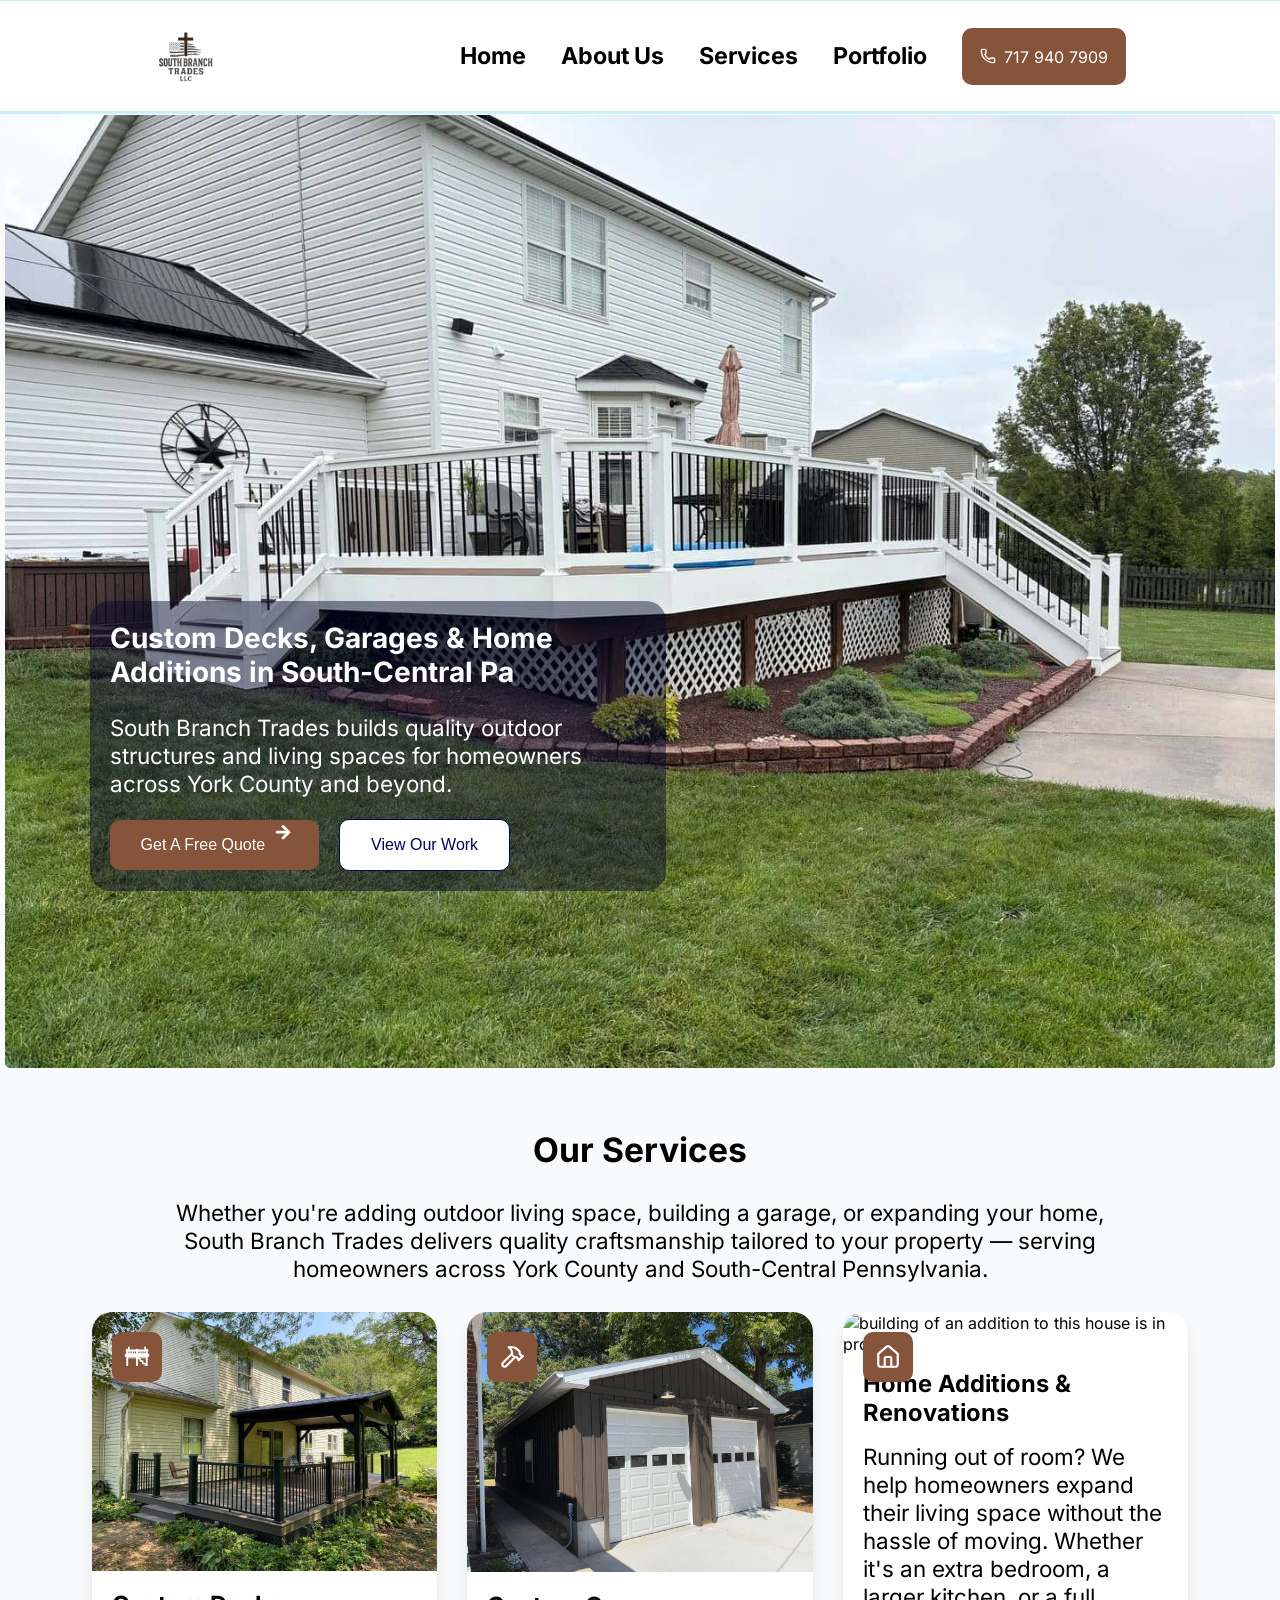
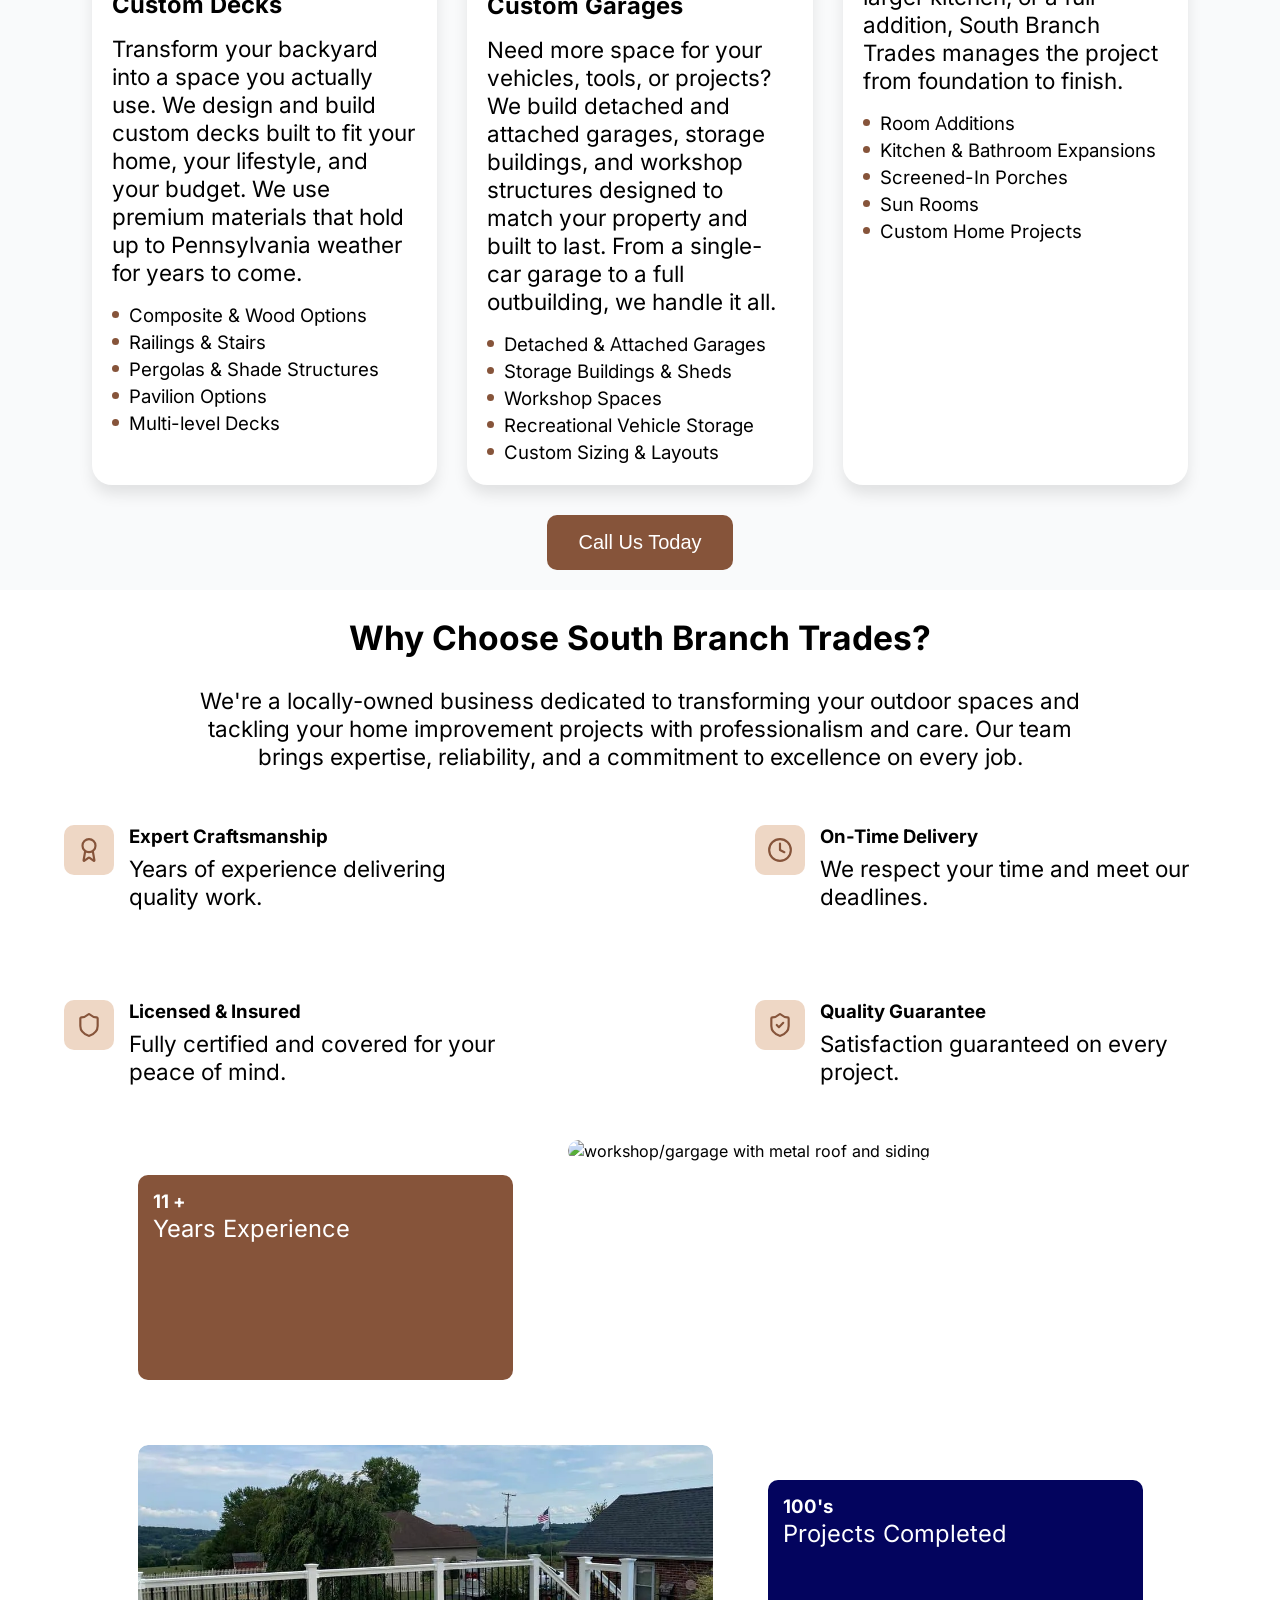
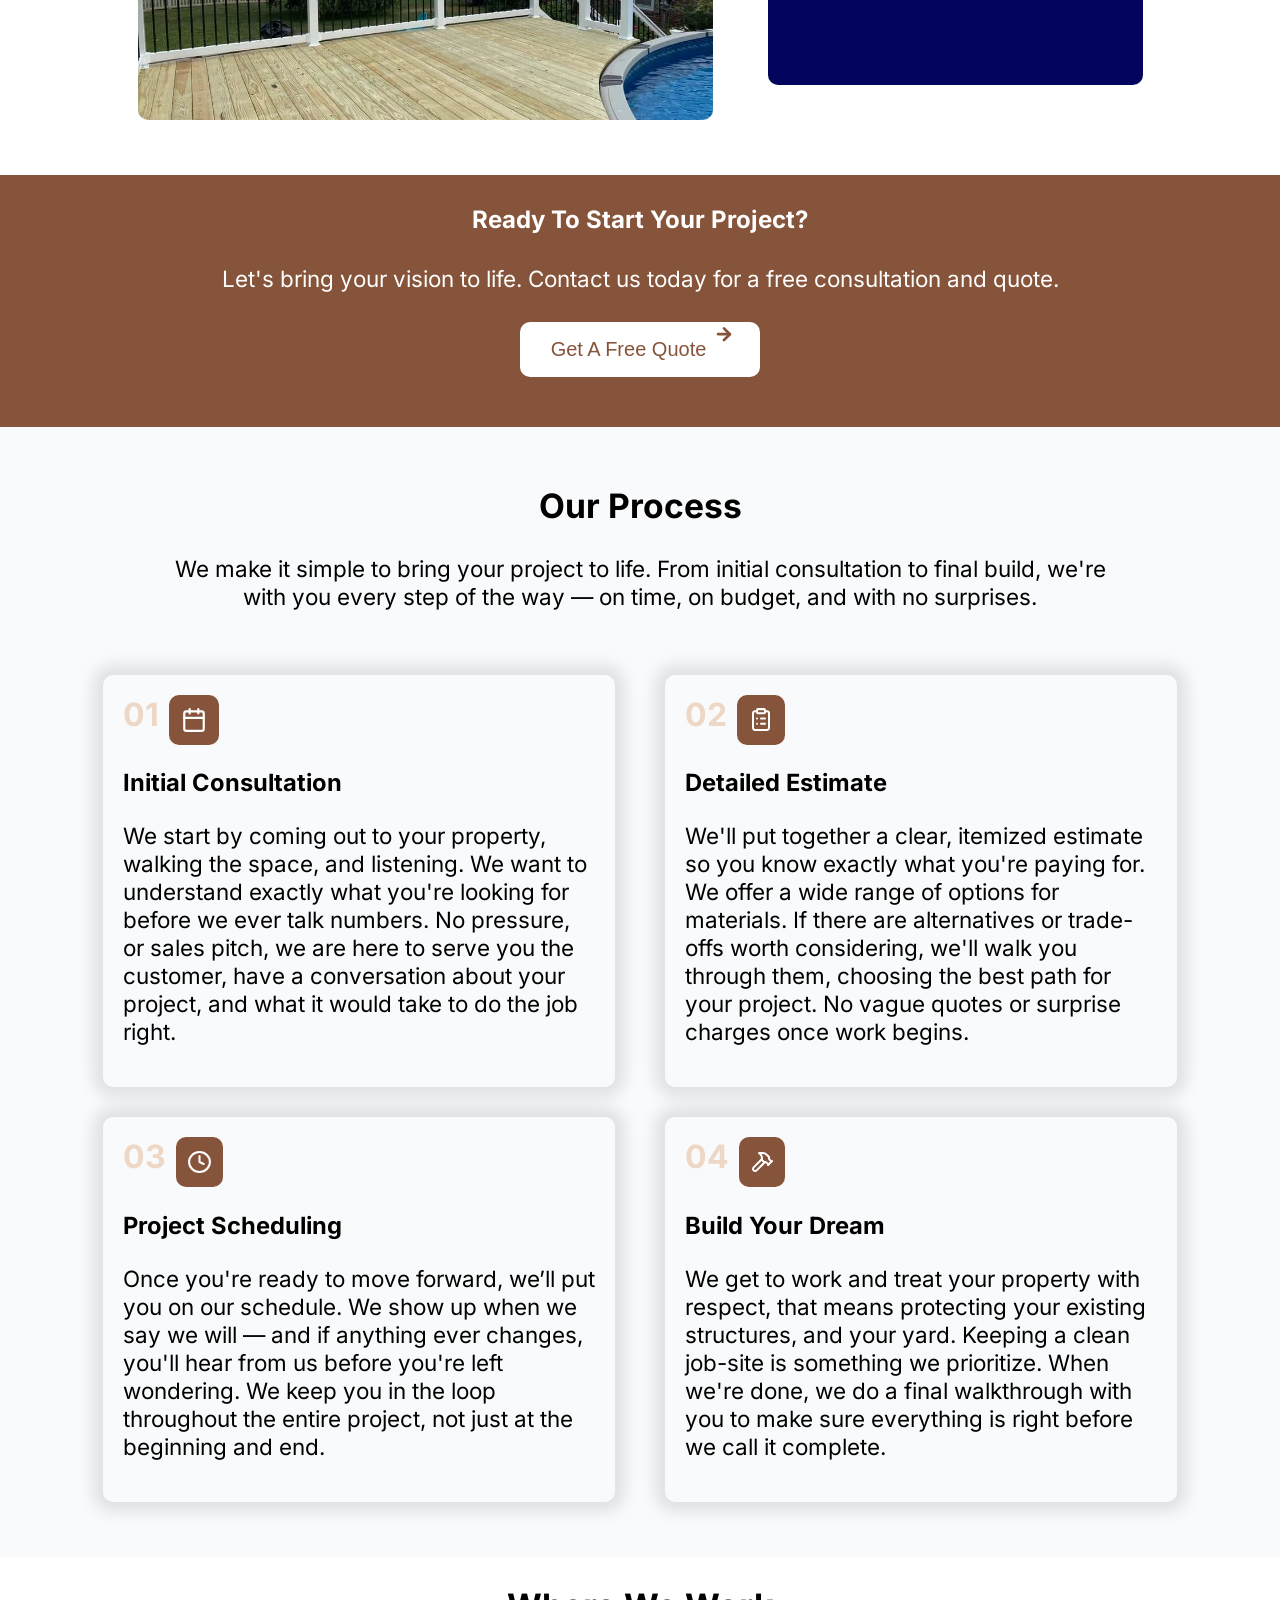
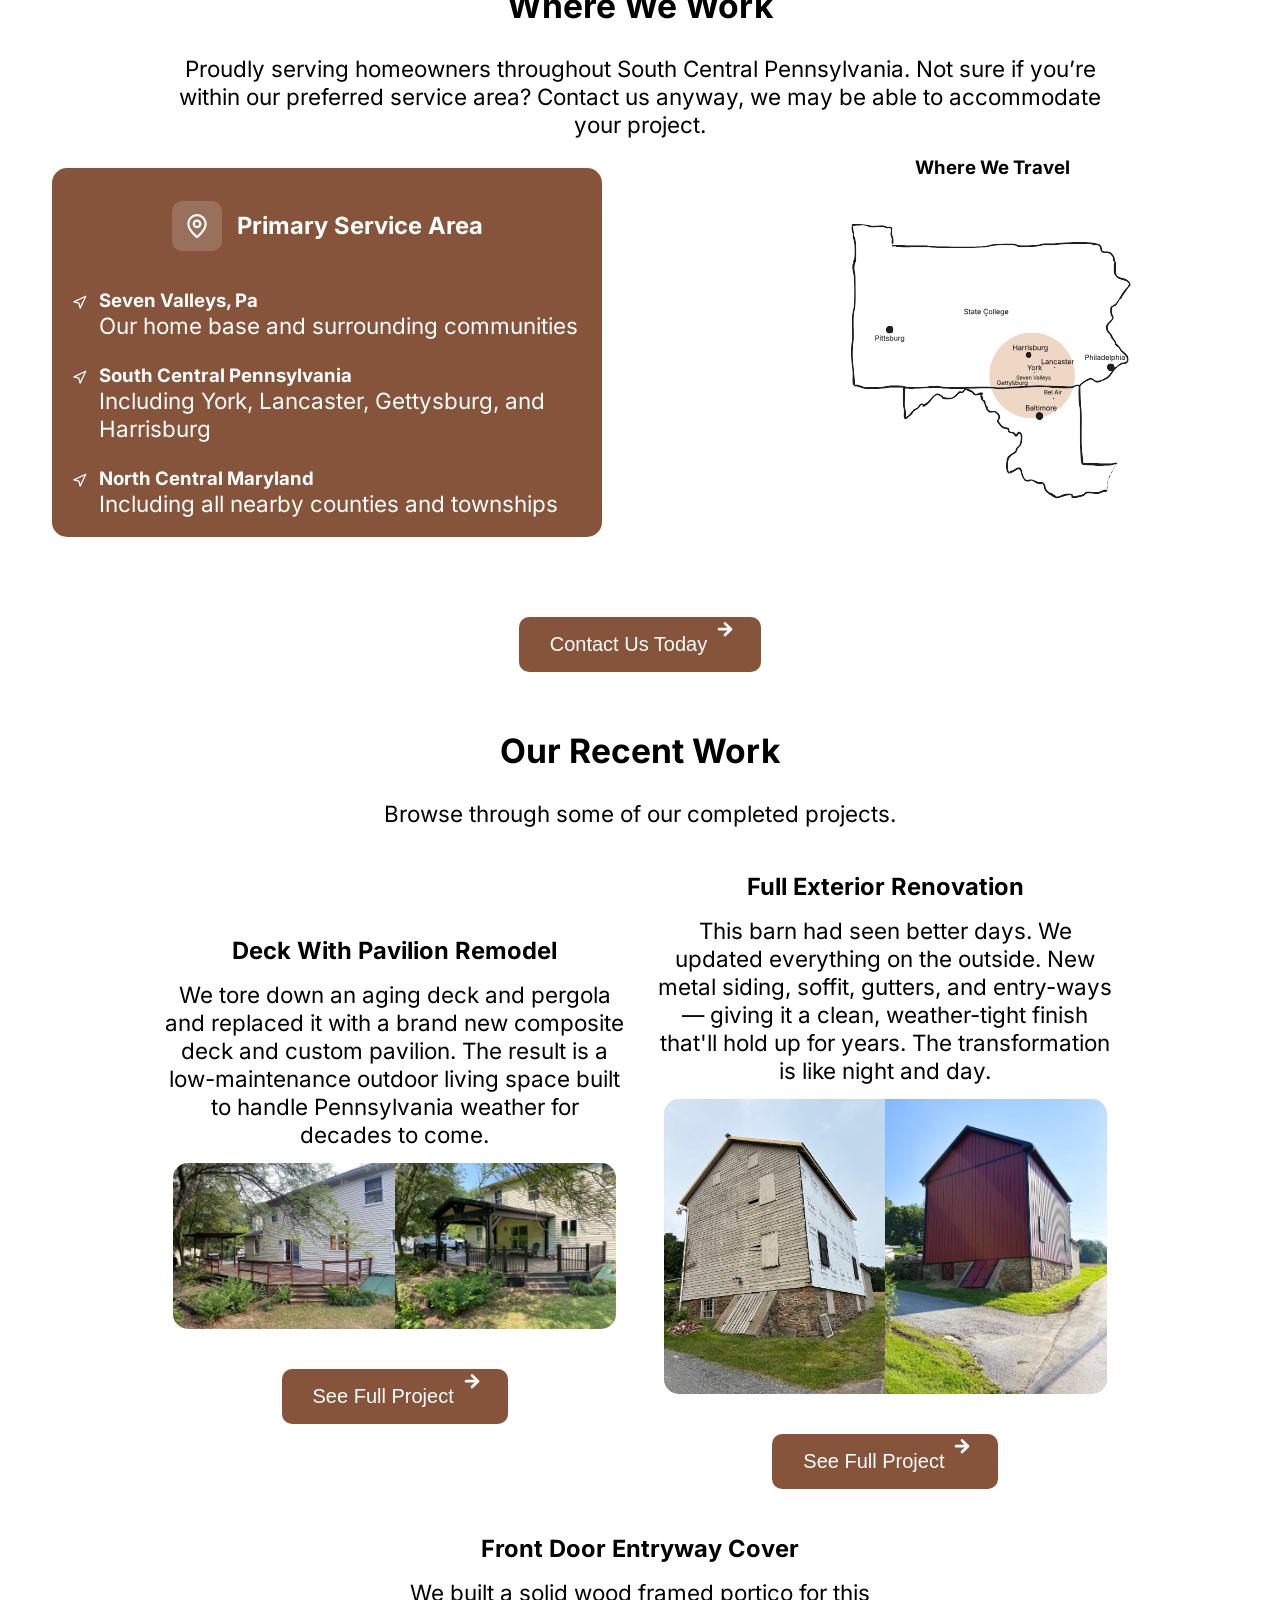
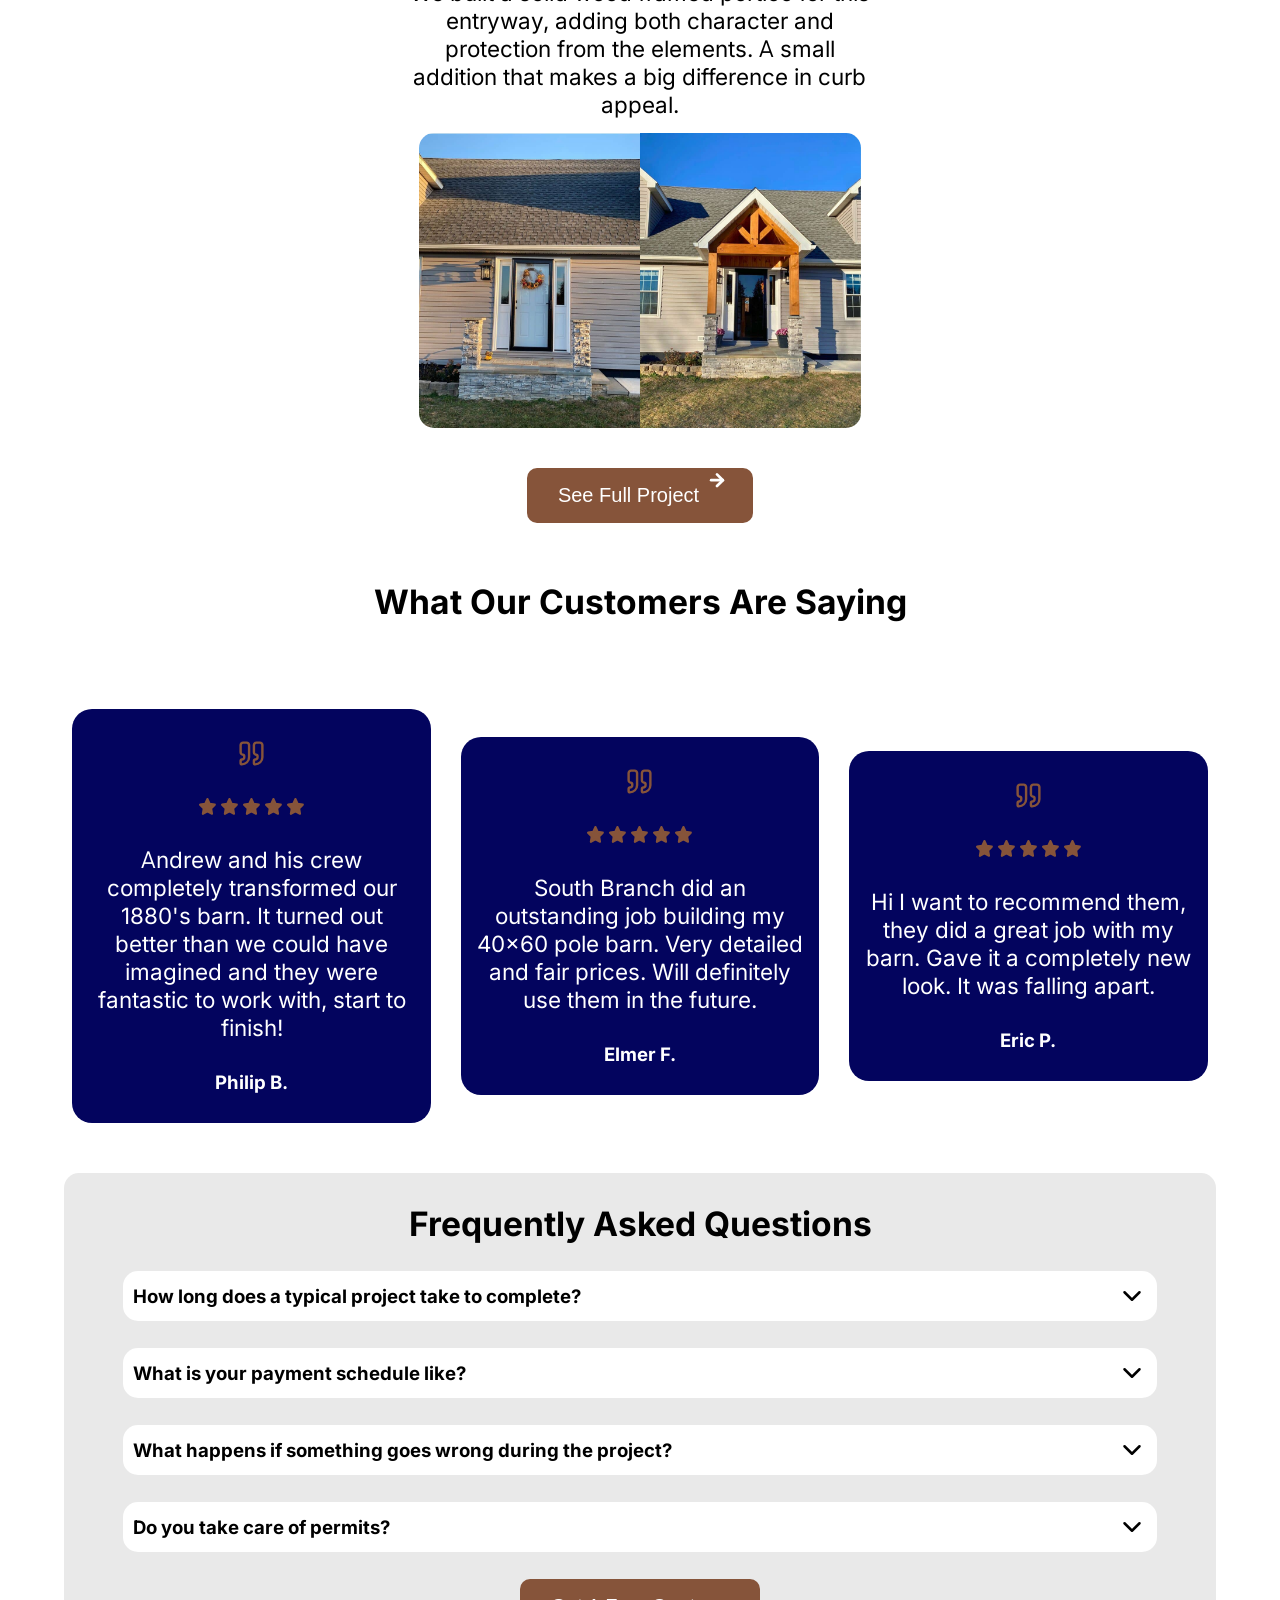
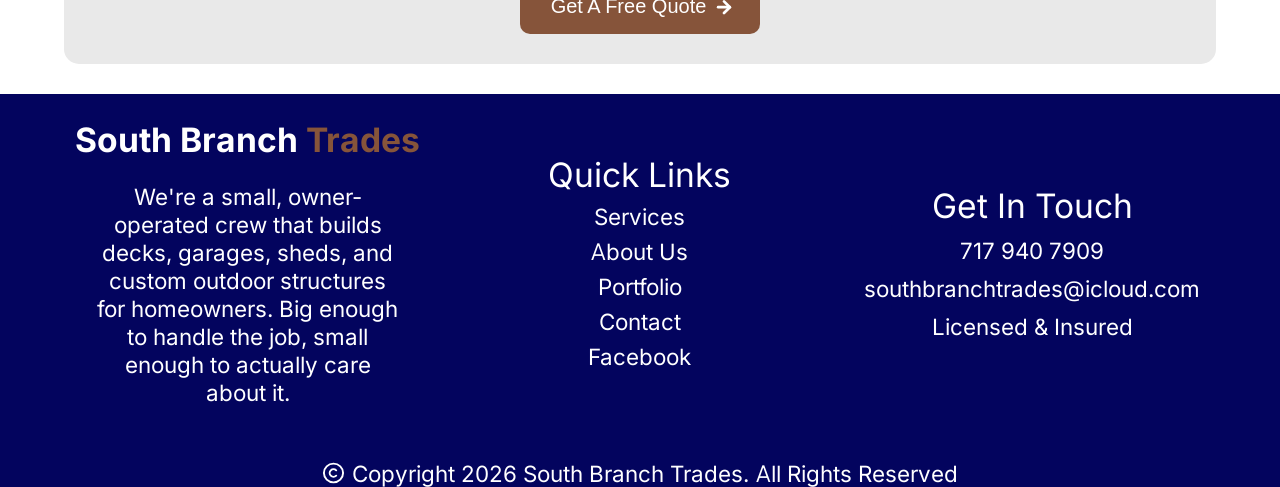
==== index.html @ 19109c92 "photos" ====
<!DOCTYPE html>
<html lang="en">
<head>
	<title>South Branch Trades | Custom outdoor structures near york pa</title>
	<meta name="description" content="We help you get the most out of your property, whether it's building a new garage or deck, or adding more space to an existing house. Call to get a free quote.">
	<meta name="viewport" content="width=device-width, initial-scale=1.0">
    <meta charset="utf-8">
	<link rel="icon" type="image/svg" href="logo.svg">
	<link rel="stylesheet" type="text/css" href="critical-home.css">
	<link rel="preload" href="style.css" as="style" 
      onload="this.onload=null;this.rel='stylesheet'">
    <noscript>
        <link rel="stylesheet" href="/css/local.css">
    </noscript>
	
</head>
<body>
<header class="navigation">
    <a class="logo" href="index.html">
        <img src="logo.svg" width="100px" height="100px" decoding="async" alt="">
    </a>
    <div class="mobile-box">
        <span class="line line1"></span>
        <span class="line line2"></span>
        <span class="line line3"></span>
    </div> 
    <nav id="menu">
        <ul class="nav-menu">
            <li><a href="index.html">Home</a></li>
            <li><a href="about.html">About Us</a></li>
            <li><a href="services.html">Services</a></li>
            <li><a href="portfolio.html">Portfolio</a></li>
            <li class="menu-cta"><img src="phone-icon.svg" width="40px" height="40px" decoding="async" alt=""><a href="tel:+17179407909">717 940 7909</a></li>
        </ul>
    </nav>

</header>
<section id="hero">
    <picture>
        <source 
        srcset="composite-deck-m.webp 772w, composite-deck.webp 1490w"
        sizes="(max-width: 386px) 100vw, 1428px"
        type="image/webp">
        <img src="composite-deck.jpg" decoding="async" fetchpriority="high" width="1490" height="1117.5" alt="deck attached to back of house, built with composite materials and viynl railings">
    </picture>
    <div class="hero-content">
        <h1>Custom Decks, Garages & Home Additions in South-Central Pa</h1>
        <p>South Branch Trades builds quality outdoor structures and living spaces for homeowners across York County and beyond.</p>
        <div class="hero-buttons">
            <button>
                <a href="contact.html">Get A Free Quote</a>
                <img src="btn-arrow.svg" width="40px" height="40px" decoding="async" loading="lazy" alt="">
            </button>
            <button class="hero-portfolio-btn">
                <a href="portfolio.html">View Our Work</a>
            </button>
        </div>
    </div>
</section>

<section id="services">
    <div class="header-cont">
        <h2>Our Services</h2>
        <p>Whether you're adding outdoor living space, building a garage, or expanding your home, South Branch Trades delivers quality craftsmanship tailored to your property — serving homeowners across York County and South-Central Pennsylvania.</p>
    </div>
    <ul class="service-cards">
        <li class="service-card">
            <div>
                <picture class="cards-hero">
                    <source srcset="deck-w-pavilion.webp" type="image/webp">
                    <img src="deck-w-pavilion.jpg" decoding="async" loading="lazy" width="475px" height="303.75px" alt="new deck with a pavilion attached to the back of the house">
                </picture>
                <img class="cards-icon" src="deck-icon.svg" decoding="async" loading="lazy" width="60px" height="60px" alt="">
            </div>
            <h3>Custom Decks</h3>
            <p>Transform your backyard into a space you actually use. We design and build custom decks built to fit your home, your lifestyle, and your budget. We use premium materials that hold up to Pennsylvania weather for years to come.</p>
            <ul class="cards-list">
                <li><span></span>Composite & Wood Options</li>
                <li><span></span>Railings & Stairs</li>
                <li><span></span>Pergolas & Shade Structures</li>
                <li><span></span>Pavilion Options</li>
                <li><span></span>Multi-level Decks</li>
            </ul>
        </li>
        <li class="service-card">
            <div>
                <picture class="cards-hero">
                    <source srcset="garage-w-metal-siding.webp" type="image/webp">
                    <img src="garage-w-metal-siding.jpg" decoding="async" loading="lazy" width="475px" height="303.75px" alt="detached two car garage">
                </picture>
                <img class="cards-icon" src="hammer-icon.svg" decoding="async" loading="lazy" width="60px" height="60px" alt="">
            </div>
            <h3>Custom Garages</h3>
            <p>Need more space for your vehicles, tools, or projects? We build detached and attached garages, storage buildings, and workshop structures designed to match your property and built to last. From a single-car garage to a full outbuilding, we handle it all.</p>
            <ul class="cards-list">
                <li><span></span>Detached & Attached Garages</li>
                <li><span></span>Storage Buildings & Sheds</li>
                <li><span></span>Workshop Spaces</li>
                <li><span></span>Recreational Vehicle Storage</li>
                <li><span></span>Custom Sizing & Layouts</li>
            </ul>
        </li>
        <li class="service-card">
            <div>
                <picture class="cards-hero">
                    <source srcset="home-addition.webp" type="image/webp">
                    <img src="home-addition.jpg" decoding="async" loading="lazy" width="450px" height="303.75px" alt="building of an addition to this house is in progress">
                </picture>
                <img class="cards-icon" src="house-icon.svg" decoding="async" loading="lazy" width="60px" height="60px" alt="">
            </div>
            <h3>Home Additions & Renovations</h3>
            <p>Running out of room? We help homeowners expand their living space without the hassle of moving. Whether it's an extra bedroom, a larger kitchen, or a full addition, South Branch Trades manages the project from foundation to finish.</p>
            <ul class="cards-list">
                <li><span></span>Room Additions</li>
                <li><span></span>Kitchen & Bathroom Expansions</li>
                <li><span></span>Screened-In Porches</li>
                <li><span></span>Sun Rooms</li>
                <li><span></span>Custom Home Projects</li>
            </ul>
        </li>
    </ul>
    <button><a href="tel:+17179407909">Call Us Today</a></button>
</section>

<section id="about">
    <div class="header-cont">
        <h2>Why Choose South Branch Trades?</h2>
        <p>We're a locally-owned business dedicated to transforming your outdoor spaces and tackling your home improvement projects with professionalism and care. Our team brings expertise, reliability, and a commitment to excellence on every job.</p>
    </div>
    <div class="icons-cont">
        <div class="icons-w-content experts">
            <picture>
                <img src="craftsmanship-icon.svg" width="60px" height="60px" decoding="async" loading="lazy" alt="">
            </picture>
            <div>
                <strong>Expert Craftsmanship</strong>
                <p>Years of experience delivering quality work.</p>
            </div>
        </div>
        <div class="icons-w-content on-time">
            <picture>
                <img src="clock-icon.svg" width="60px" height="60px" decoding="async" loading="lazy" alt="">
            </picture>
            <div>
                <strong>On-Time Delivery</strong>
                <p>We respect your time and meet our deadlines.</p>
            </div>
        </div>
        <div class="icons-w-content licensed">
            <picture>
                <img src="licensed-icon.svg" width="60px" height="60px" decoding="async" loading="lazy" alt="">
            </picture>
            <div>
                <strong>Licensed & Insured</strong>
                <p>Fully certified and covered for your peace of mind.</p>
            </div>
        </div>
        <div class="icons-w-content guarantee">
            <picture>
                <img src="quality-icon.svg" width="60px" height="60px" decoding="async" loading="lazy" alt="">
            </picture>
            <div>
                <strong>Quality Guarantee</strong>
                <p>Satisfaction guaranteed on every project.</p>
            </div>
        </div>
    </div>
    <div class="image-block-cont">
        <div class="about-icon-block brown-block">
            <strong>11 +</strong>
            <span>Years Experience</span>
        </div>
        <picture class="about-image-block pic1">
            <source srcset="pole-barn-garage.webp" type="image/webp">
            <img src="pole-barn-garage.jpg" decoding="async" loading="lazy" width="575px" height="431.25px" alt="workshop/gargage with metal roof and siding">
        </picture>
        <picture class="about-image-block pic2">
            <source srcset="pool-deck.webp" type="image/webp">
            <img src="pool-deck.jpg" decoding="async" loading="lazy" width="575px" height="431.25px" alt="deck built out of wooden materials next to this pool">
        </picture>
        <div class="about-icon-block blue-block">
            <strong>100's</strong>
            <span>Projects Completed</span>
        </div>
    </div>
</section>

<section id="home-services-cta">
    <h2>Ready To Start Your Project?</h2>
    <p>Let's bring your vision to life. Contact us today for a free consultation and quote.</p>
    <button>
        <a href="contact.html">Get A Free Quote</a>
        <img src="bottom-btn-arrow.svg" width="40px" height="40px" decoding="async" loading="lazy" alt="">
    </button>
</section>

<section id="process">
    <div class="header-cont">
        <h2>Our Process</h2>
        <p>We make it simple to bring your project to life. From initial consultation to final build, we're with you every step of the way — on time, on budget, and with no surprises.</p>
    </div>
    <div class="process-block">
        <div class="process-icon-block">
            <strong>01</strong>
            <picture>
                <img src="calender-icon.svg" width="60px" height="60px" decoding="async" loading="lazy" alt="">
            </picture>
        </div>
        <h3>Initial Consultation</h3>
        <p>We start by coming out to your property, walking the space, and listening. We want to understand exactly what you're looking for before we ever talk numbers. No pressure, or sales pitch, we are here to serve you the customer, have a conversation about your project, and what it would take to do the job right.</p>
    </div>
    <div class="process-block">
        <div class="process-icon-block">
            <strong>02</strong>
            <picture>
                <img src="estimate-icon.svg" width="60px" height="60px" decoding="async" loading="lazy" alt="">
            </picture>
        </div>
        <h3>Detailed Estimate</h3>
        <p>We'll put together a clear, itemized estimate so you know exactly what you're paying for. We offer a wide range of options for materials. If there are alternatives or trade-offs worth considering, we'll walk you through them, choosing the best path for your project. No vague quotes or surprise charges once work begins.</p>
    </div>
    <div class="process-block">
        <div class="process-icon-block">
            <strong>03</strong>
            <picture>
                <img src="schedule-icon.svg" width="60px" height="60px" decoding="async" loading="lazy" alt="">
            </picture>
        </div>
        <h3>Project Scheduling</h3>
        <p>Once you're ready to move forward, we’ll put you on our schedule. We show up when we say we will — and if anything ever changes, you'll hear from us before you're left wondering. We keep you in the loop throughout the entire project, not just at the beginning and end.</p>
    </div>
    <div class="process-block">
        <div class="process-icon-block">
            <strong>04</strong>
            <picture>
                <img src="hammer-icon.svg" width="60px" height="60px" decoding="async" loading="lazy" alt="">
            </picture>
        </div>
        <h3>Build Your Dream</h3>
        <p>We get to work and treat your property with respect, that means protecting your existing structures, and your yard. Keeping a clean job-site is something we prioritize. When we're done, we do a final walkthrough with you to make sure everything is right before we call it complete.</p>
    </div>
</section>

<section id="location">
    <div class="header-cont">
        <h2>Where We Work</h2>
        <p>Proudly serving homeowners throughout South Central Pennsylvania.
        <span> Not sure if you’re within our preferred service area?</span>
         Contact us anyway, we may be able to accommodate your project.</p>
    </div>
    <div class="location-content">
        <div class="location-header-w-icon">
            <picture>
                <img src="location-icon.svg" width="60px" height="60px" decoding="async" loading="lazy" alt="">
            </picture>
            <h3>Primary Service Area</h3>
        </div>
        <div class="location-content-w-icon">
            <picture>
                <img src="current-location-icon.svg" width="40px" height="40px" decoding="async" loading="lazy" alt="">
            </picture>
            <strong>Seven Valleys, Pa</strong>
            <p>Our home base and surrounding communities</p>
        </div>
        <div class="location-content-w-icon">
            <picture>
                <img src="current-location-icon.svg" width="40px" height="40px" decoding="async" loading="lazy" alt="">
            </picture>
            <strong>South Central Pennsylvania</strong>
            <p>Including York, Lancaster, Gettysburg, and Harrisburg</p>
        </div>
        <div class="location-content-w-icon">
            <picture>
                <img src="current-location-icon.svg" width="40px" height="40px" decoding="async" loading="lazy" alt="">
            </picture>
            <strong>North Central Maryland</strong>
            <p>Including all nearby counties and townships</p>
        </div>
    </div>
    <div class="location-image">
        <strong>Where We Travel</strong>
        <img src="pa-md-map.svg" width="800px" height="" decoding="async" loading="lazy" alt="drawing of Pennsylvania and Maryland map with areas of services provided, highlighted">
    </div>
    <button>
        <a href="contact.html">Contact Us Today</a>
        <img src="btn-arrow.svg" width="40px" height="40px" decoding="async" loading="lazy" alt="">
    </button>
</section>

<section id="home-gallery">
    <div class="header-cont">
        <h2>Our Recent Work</h2>
        <p>Browse through some of our completed projects.</p>
    </div>
    <div class="home-gallery-card">
        <h3>Deck With Pavilion Remodel</h3>
        <p>We tore down an aging deck and pergola and replaced it with a brand new composite deck and custom pavilion. The result is a low-maintenance outdoor living space built to handle Pennsylvania weather for decades to come.</p>
        <div class="before-after-pics">
            <img class="img1" src="old-deck-remodel.jpg" width="275px" height="" decoding="async" loading="lazy" alt="an old deck in need of repair">
            <img class="img2" src="new-deck-remodel.jpg" width="275px" height="" decoding="async" loading="lazy" alt="what the remodeled deck looks like">
        </div>
        <button>
            <a href="portfolio.html?category=decks&project=1">See Full Project</a>
            <img src="btn-arrow.svg" width="40px" height="40px" decoding="async" loading="lazy" alt="">
        </button>
    </div>
    <div class="home-gallery-card">
        <h3>Full Exterior Renovation</h3>
        <p>This barn had seen better days. We updated everything on the outside. New metal siding, soffit, gutters, and entry-ways — giving it a clean, weather-tight finish that'll hold up for years. The transformation is like night and day.</p>
        <div class="before-after-pics">
            <img class="img1" src="barn-renovation-old.jpg" width="275px" height="" decoding="async" loading="lazy" alt="old barn in need of new roof and siding">
            <img class="img2" src="barn-renovation-new.jpg" width="275px" height="" decoding="async" loading="lazy" alt="old barn remodel, new sroof and siding">
        </div>
        <button>
            <a href="portfolio.html?category=misc&project=1">See Full Project</a>
            <img src="btn-arrow.svg" width="40px" height="40px" decoding="async" loading="lazy" alt="">
        </button>
    </div>
    <div class="home-gallery-card">
        <h3>Front Door Entryway Cover</h3>
        <p>We built a solid wood framed portico for this entryway, adding both character and protection from the elements. A small addition that makes a big difference in curb appeal.</p>
        <div class="before-after-pics">
            <img class="img1" src="portico-before.jpg" width="275px" height="" decoding="async" loading="lazy" alt="front door of a house before adding a portico">
            <img class="img2" src="portico.jpg" width="275px" height="" decoding="async" loading="lazy" alt="new portico addition to an existing house">
        </div>
        <button>
            <a href="portfolio.html?category=additions&project=1">See Full Project</a>
            <img src="btn-arrow.svg" width="40px" height="40px" decoding="async" loading="lazy" alt="">
        </button>
    </div>
</section>

<section id="reviews">
    <h2>What Our Customers Are Saying</h2>
    <div class="review-card">
        <img src="quote-icon.svg" width="50px" height="50px" decoding="async" loading="lazy" alt="">
        <div class="stars-cont">
            <img src="star-icon.svg" width="30px" height="30px" decoding="async" loading="lazy" alt="">
            <img src="star-icon.svg" width="30px" height="30px" decoding="async" loading="lazy" alt="">
            <img src="star-icon.svg" width="30px" height="30px" decoding="async" loading="lazy" alt="">
            <img src="star-icon.svg" width="30px" height="30px" decoding="async" loading="lazy" alt="">
            <img src="star-icon.svg" width="30px" height="30px" decoding="async" loading="lazy" alt="">
        </div>
        <p>Andrew and his crew completely transformed our 1880's barn. It turned out better than we could have imagined and they were fantastic to work with, start to finish!</p>
        <strong>Philip B.</strong>
    </div>
    <div class="review-card">
        <img src="quote-icon.svg" width="50px" height="50px" decoding="async" loading="lazy" alt="">
        <div class="stars-cont">
            <img src="star-icon.svg" width="30px" height="30px" decoding="async" loading="lazy" alt="">
            <img src="star-icon.svg" width="30px" height="30px" decoding="async" loading="lazy" alt="">
            <img src="star-icon.svg" width="30px" height="30px" decoding="async" loading="lazy" alt="">
            <img src="star-icon.svg" width="30px" height="30px" decoding="async" loading="lazy" alt="">
            <img src="star-icon.svg" width="30px" height="30px" decoding="async" loading="lazy" alt="">
        </div>
        <p>South Branch did an outstanding job building my 40x60 pole barn. Very detailed and fair prices. Will definitely use them in the future.</p>
        <strong>Elmer F.</strong>
    </div>
    <div class="review-card">
        <img src="quote-icon.svg" width="50px" height="50px" decoding="async" loading="lazy" alt="">
        <div class="stars-cont">
            <img src="star-icon.svg" width="30px" height="30px" decoding="async" loading="lazy" alt="">
            <img src="star-icon.svg" width="30px" height="30px" decoding="async" loading="lazy" alt="">
            <img src="star-icon.svg" width="30px" height="30px" decoding="async" loading="lazy" alt="">
            <img src="star-icon.svg" width="30px" height="30px" decoding="async" loading="lazy" alt="">
            <img src="star-icon.svg" width="30px" height="30px" decoding="async" loading="lazy" alt="">
        </div>
        <p>Hi I want to recommend them, they did a great job with my barn. Gave it a completely new look. It was falling apart.</p>
        <strong>Eric P.</strong>
    </div>
</section>

<section id="faqs">
    <h2>Frequently Asked Questions</h2>
    <div class="question-cont">
        <span class="question">
            <strong>How long does a typical project take to complete?</strong>
            <img src="ChevronDown.svg" width="30px" height="30px" decoding="async" loading="lazy" alt="">
        </span>
        <span class="answer">2 - 4 weeks, depending on what type of project it is. We will have a better estimate of the timing once we get a quote for you.</span>
    </div>
    <div class="question-cont">
        <span class="question">
            <strong>What is your payment schedule like?</strong>
            <img src="ChevronDown.svg" width="30px" height="30px" decoding="async" loading="lazy" alt="">
        </span>
        <span class="answer">10% down when you sign the contract, and the balance is paid on a unique schedule, based on the project and your needs.</span>
    </div>
    <div class="question-cont">
        <span class="question">
            <strong>What happens if something goes wrong during the project?</strong>
            <img src="ChevronDown.svg" width="30px" height="30px" decoding="async" loading="lazy" alt="">
        </span>
        <span class="answer">We're well insured, and will make sure to fix anything we broke, and work with you to solve any problems that are unforeseen.</span>
    </div>
    <div class="question-cont">
        <span class="question">
            <strong>Do you take care of permits?</strong>
            <img src="ChevronDown.svg" width="30px" height="30px" decoding="async" loading="lazy" alt="">
        </span>
        <span class="answer">Yes. We will need information about your property, but we submit all the paperwork on your behalf.</span>
    </div>
    <button>
        <a href="contact.html">Get A Free Quote</a>
        <img src="btn-arrow.svg" width="40px" height="40px" decoding="async" loading="lazy" alt="">
    </button>
</section>

<footer>
    <div class="footer-company">
        <strong><a href="index.html">South Branch <span>Trades</span></a></strong>
        <p>We're a small, owner-operated crew that builds decks, garages, sheds, and custom outdoor structures for homeowners. Big enough to handle the job, small enough to actually care about it.</p>
    </div>
    <ul class="footer-links">
        <li>Quick Links</li>
        <li><a href="services.html">Services</a></li>
        <li><a href="about.html">About Us</a></li>
        <li><a href="portfolio.html">Portfolio</a></li>
        <li><a href="contact.html">Contact</a></li>
        <li><a href="https://www.facebook.com/profile.php?id=61556932361892">Facebook</a></li>
    </ul>
    <ul class="footer-contact">
        <li>Get In Touch</li>
        <li><a href="tel:+17179407909">717 940 7909</a></li>
        <li><a href="mailto:southbranchtrades@icloud.com">southbranchtrades@icloud.com</a></li>
        <li>Licensed & Insured</li>
    </ul>
    <div class="copyright-hc-branding">
        <div class="copyright-cont">
            <img src="copyright-icon.svg" width="40px" height="40px" decoding="async" loading="lazy" alt="">
            <span id="copyright"></span>
            <span id="rights">All Rights Reserved</span>
        </div>
        <div class="harvest-clicks">
            <span><a href="http://harvestclicks.com">Built by HARVEST CLICKS</a></span>
        </div>
    </div>
</footer>

<script type="text/javascript" src="script.js"></script>
<script>
    const faqs = document.querySelectorAll('.question-cont');

    faqs.forEach(questions => {
        questions.addEventListener('click', () => {
            const answer = questions.querySelector('.answer')
            const moveChevron = questions.querySelector('.question')
            answer.classList.toggle('show-answer')
            moveChevron.classList.toggle('move-chevron')
        });
    });
</script>

</body>
</html>
---- critical-home.css ----
/* inter-400 - latin */
@font-face {
  font-display: swap; /* Check https://developer.mozilla.org/en-US/docs/Web/CSS/@font-face/font-display for other options. */
  font-family: 'Inter';
  font-style: normal;
  font-weight: 400;
  src: url('inter-v20-latin-regular.woff2') format('woff2'); /* Chrome 36+, Opera 23+, Firefox 39+, Safari 12+, iOS 10+ */
}
/* inter-700 - latin */
@font-face {
  font-display: swap; /* Check https://developer.mozilla.org/en-US/docs/Web/CSS/@font-face/font-display for other options. */
  font-family: 'Inter';
  font-style: normal;
  font-weight: 700;
  src: url('inter-v20-latin-700.woff2') format('woff2'); /* Chrome 36+, Opera 23+, Firefox 39+, Safari 12+, iOS 10+ */
}
/* plus-jakarta-sans-400 - latin */
@font-face {
  font-display: swap; /* Check https://developer.mozilla.org/en-US/docs/Web/CSS/@font-face/font-display for other options. */
  font-family: 'Inter';
  font-style: normal;
  font-weight: 400;
  src: url('plus-jakarta-sans-v12-latin-regular.woff2') format('woff2');
  unicode-range: U+0041;
}
/* plus-jakarta-sans-700 - latin */
@font-face {
  font-display: swap; /* Check https://developer.mozilla.org/en-US/docs/Web/CSS/@font-face/font-display for other options. */
  font-family: 'Inter';
  font-style: normal;
  font-weight: 700;
  src: url('plus-jakarta-sans-v12-latin-700.woff2') format('woff2');
  unicode-range: U+0041;
}

:root {
	--primary: #86543A;
	--primaryLight: #EED7C5;
	--secondary: #03045E;
	--third: #CAF0F8;
    --grayBackgrd: #F9FAFB;
	--font: #000;
    --h1: calc(2rem + 2vw);
    --h2: calc(1.3rem + 1vw);
    --h3: calc(1rem + 0.6vw);
    --p: calc(1rem + 0.5vw);
    --m-h1: 1.75rem;
    --m-h2: 1.5rem;
    --m-btn: 1.25rem;
    --border: 20px;
    --max: 1500px;
    --portfolioHeight: 500px;
}
/** {border: solid red 1px !important;}*/
* {box-sizing: border-box;}

body {
    font-family: Inter;
    font-size: 16px;
    margin: 0 auto;
    padding: 0;
    max-width: 100vw;
    position: relative;

}

li {
	list-style: none;
}
a {
    border: none;
	text-decoration: none;
    color: var(--font);
}
h1, p, h2, h3 {
    color: var(--font);
}
h1 {
    font-size: var(--h1);
}
h2 {
    font-size: var(--h2);
}
h3 {
    font-size: var(--h3);
}
p {
    font-size: var(--p);
}
button {
    display: flex;
    border-radius: 10px;
    background-color: var(--primary);
    width: auto;
    height: auto;
    color: #fff;
    font-size: 1.5rem;
    text-align: center;
    border: none;
    cursor: pointer;
}
button a {
    padding: 15px 25px;
}
button img {
    margin-left: -17px;
    margin-right: 20px;
}

 /*     ---------------------------------------
        ---------------------------------------
        ---------------------------------------
        ----------MOBILE iPhone/ONLY-----------
        ---------------------------------------
        ---------------------------------------
        ---------------------------------------  */
@media only screen and (min-width: 0rem) {
button a {
    font-size: var(--m-btn);
    color: #fff;
}
button img {
    width: var(--m-btn);
    height: auto;
}

.navigation {
    display: flex;
    flex-direction: row;
    align-items: center;
    justify-content: space-around;
    padding: 10px 0;
    position: sticky;
    top: 1px;
    left: 0;
    box-shadow: 0 0 1px 3px var(--third);
    z-index: 1000;
    background-color: #fff;
    max-width: 1500px;
    margin: 0 auto;
}
.navigation .logo {
    width: 90px;
    height: 90px;
}
.navigation .logo img {
    width: 100%;
    height: auto;
    border-radius: 15px;
}
.navigation .mobile-box {
    width: 60px;
    height: 60px;
    cursor: pointer;
    position: relative;
    display: flex;
    flex-direction: column;
    justify-content: center;
    align-items: center;
    gap: 6px;
}
.navigation .mobile-box .line {
    background-color: #545454;
    width: 70%;
    height: 6px;
    border-radius: 5px;
}
.mobile-menu-open .mobile-box .line1 {
    position: absolute;
    top: 45.5%;
    transform: rotate(50deg);
    transition: transform .6s;
}
.mobile-menu-open .mobile-box .line2 {
    display: none;
}
.mobile-menu-open .mobile-box .line3 {
    position: absolute;
    top: 45.5%;
    transform: rotate(-50deg);
    transition: transform .6s;
}
.mobile-menu-open #menu {
    display: inherit;
    position: absolute;
    top: 90px;
}
.mobile-menu-open .nav-menu {
    width: 95vw;
    padding: 25px 0 30px 0;
    display: flex;
    flex-direction: column;
    row-gap: 11px;
    align-items: center;
    background-color: var(--primaryLight);
    border-radius: 20px;
    font-size: 2rem;
    font-weight: 700;
    margin: 0;
}
.nav-menu .menu-cta {
    border-radius: 10px;
    display: flex;
    align-items: center;
    justify-content: center;
    column-gap: 8px;
    background-color: var(--primary);
    padding: 18px;
}
.nav-menu .menu-cta img {
    width: 1.4rem;
    height: auto;
}
.nav-menu .menu-cta a {
    color: #fff;
    font-size: 1.3rem;
    font-weight: 100;
}
#menu {
    display: none;
}
/*     ---------------------------------------
       ---------------------------------------
       ----------Home Page iPhone/ONLY--------
       ---------------------------------------
       --------------------------------------- */
#hero {
    position: relative;
    padding-bottom: 5px;
    background-color: var(--grayBackgrd);
}
#hero picture {
    width: calc(100vw - 10px);
    max-width: 1490px;
    display: block;
    margin: 5px auto;
}
#hero img {
    width: 100%;
    height: auto;
    border-radius: 5px;
}
#hero .hero-content {
    width: 90vw;
    border: 1px solid var(--secondary);
    border-radius: 20px;
    margin: 0 auto;
    padding: 20px;
}
#hero .hero-content h1 {
    margin-top: 0;
    font-size: var(--m-h1);
    text-align: center;
}
#hero .hero-buttons {
    display: flex;
    flex-flow: row wrap;
    align-items: center;
    row-gap: 20px;
    column-gap: 20px;
    justify-content: center;
    margin-top: 15px;
}
#hero .hero-buttons img {
    width: var(--m-btn);
}
#hero .hero-buttons .hero-portfolio-btn {
    background-color: #fff;
    border: 1px solid var(--secondary);
}
#hero .hero-buttons .hero-portfolio-btn a {
    color: var(--secondary);
}



/*     ---------------------------------------
       ---------------------------------------
       -------Interior pages iPhone/ONLY------
       ---------------------------------------
       --------------------------------------- */
/* ---------- #about-hero ---------- */
#about-hero {
    display: flex;
    flex-flow: row wrap;
    justify-content: center;
    position: relative;
}
#about-hero > picture {
    width: 100%;
}
#about-hero picture img {
    width: 100%;
    height: auto;
    object-fit: cover;
}
#about-hero .hero-content {
    display: flex;
    flex-direction: column;
    align-items: center;
    justify-content: center;
    padding: 30px 5vw;
    row-gap: 25px;
}
#about-hero .hero-content h1 {
    font-size: var(--m-h1);
    text-align: center;
    margin: 0;
}
#about-hero .hero-content p {
    margin: 0;
    text-align: left;
    width: 100%;
}
#about-hero .hero-content picture {
    width: 100%;
    display: block;
}
#about-hero .hero-content picture img {
    width: 100%;
    height: auto;
    border-radius: var(--border);
    display: block;
}
#about-hero .hero-content picture:nth-of-type(2) {
    width: 75vw;
    margin: 0 auto;
}
#about-hero .hero-buttons {
    display: flex;
    justify-content: center;
    padding: 0 0 40px 0;
}
#about-hero .hero-buttons button {
    display: flex;
    align-items: center;
    column-gap: 8px;
}
#about-hero .hero-buttons button a {
    font-size: var(--m-btn);
    color: #fff;
}
#about-hero .hero-buttons button img {
    width: var(--m-btn);
    height: auto;
}

/*-----------------services------------------*/
.serv-port-buttons {
    display: flex;
    flex-flow: column nowrap;
    align-items: center;
    margin: 30px auto 40px auto;
}
.serv-port-buttons h1 {
    text-align: center;
    font-size: var(--m-h1);
    margin-bottom: 30px;
}
.serv-port-buttons p {
    text-align: center;
}
.serv-port-buttons .select-a-service-buttons {
    display: flex;
    flex-flow: row nowrap;
    justify-content: center;
    column-gap: 15px;
}
.serv-port-buttons .select-a-service-buttons button a {
    padding: 7px 15px;
    font-size: 1.3rem;
}
.show-garages .select-a-service-buttons #decks-btn {
    background-color: #fff;
    border: 1px solid var(--primary);
}
.show-garages .select-a-service-buttons #decks-btn a {
    color: var(--primary);
}
.show-additions .select-a-service-buttons #decks-btn {
    background-color: #fff;
    border: 1px solid var(--primary);
}
.show-additions .select-a-service-buttons #decks-btn a {
    color: var(--primary);
}
.select-a-service-buttons #garages-btn {
    background-color: #fff;
    border: 1px solid var(--primary);
}
.select-a-service-buttons #garages-btn a {
    color: var(--primary);
}
.select-a-service-buttons #additions-btn {
    background-color: #fff;
    border: 1px solid var(--primary);
}
.select-a-service-buttons #additions-btn a {
    color: var(--primary);
}
.show-garages .select-a-service-buttons #garages-btn {
    background-color: var(--primary);
    border: none;
}
.show-garages .select-a-service-buttons #garages-btn a {
    color: #fff;
}
.show-additions .select-a-service-buttons #additions-btn {
    background-color: var(--primary);
    border: none;
}
.show-additions .select-a-service-buttons #additions-btn a {
    color: #fff;
}
.services-hero {
    position: relative;
}
.services-hero .hero-pic {
    display: block;
    width: 100vw;
    max-width: 1500px;
}
.services-hero .hero-pic img {
    width: 100%;
}
.services-hero .icon-pic {
    display: flex;
    align-items: center;
    justify-content: center;
    width: 50px;
    height: 50px;
    border-radius: 10px;
    background-color: var(--primary);
    position: absolute;
    top: 30px;
    left: 30px;
}
.services-hero .icon-pic img {
    width: 62%;
    height: auto;
}

/*-------Portfolio--------*/

#portfolio-buttons .select-a-service-buttons {
    column-gap: 8px;
}
#portfolio-buttons .select-a-service-buttons button a {
    padding: 7px 12px;
}
#portfolio-buttons .select-a-service-buttons button a {
    font-size: 1rem;
}
.port-additions #port-decks-btn {
    background-color: #fff;
    border: 1px solid var(--primary);
}
.port-additions #port-decks-btn a {
    color: var(--primary);
}
.port-garages #port-decks-btn {
    background-color: #fff;
    border: 1px solid var(--primary);
}
.port-garages #port-decks-btn a {
    color: var(--primary);
}
.port-misc #port-decks-btn {
    background-color: #fff;
    border: 1px solid var(--primary);
}
.port-misc #port-decks-btn a {
    color: var(--primary);
}
#port-garages-btn {
    background-color: #fff;
    border: 1px solid var(--primary);
}
#port-garages-btn a {
    color: var(--primary);
}
.port-garages #port-garages-btn {
    background-color: var(--primary);
    border: none;
}
.port-garages #port-garages-btn a {
    color: #fff;
}
#port-additions-btn {
    background-color: #fff;
    border: 1px solid var(--primary);
}
#port-additions-btn a {
    color: var(--primary);
}
.port-additions #port-additions-btn {
    background-color: var(--primary);
    border: none;
}
.port-additions #port-additions-btn a {
    color: #fff;
}
#port-misc-btn {
    background-color: #fff;
    border: 1px solid var(--primary);
}
#port-misc-btn a {
    color: var(--primary);
}
.port-misc #port-misc-btn {
    background-color: var(--primary);
    border: none;
}
.port-misc #port-misc-btn a {
    color: #fff;
}
#portfolio-buttons {
    display: flex;
    flex-flow: row wrap;
    justify-content: center;
    row-gap: 20px;
    padding: 0 30px;
    margin: 30px auto 0 auto;
}
#portfolio-buttons h1 {
    margin: 0;
}
#portfolio-buttons p {
    margin: 0;
    width: 60vw;
}
.port-sections {
    display: flex;
    flex-flow: row wrap;
    justify-content: center;
    margin-top: 20px;
}
.port-sections p:nth-child(2) {
    width: 90vw;
    text-align: center;
    margin-bottom: 35px;
}
/* ---------- #contact-hero ---------- */
#contact-hero {
    margin: 0 auto 30px auto;
    display: flex;
    flex-direction: column;
    align-items: center;
    row-gap: 25px;
}
#contact-hero .header-cont {
    padding: 30px 7vw 0 7vw;
    text-align: center;
}
#contact-hero .header-cont h1 {
    font-size: var(--m-h1);
    margin: 0 0 10px 0;
}
#contact-hero .header-cont p {
    margin: 0;
    width: 85vw;
}
#contact-hero > img {
    width: 95vw;
    height: auto;
    display: block;
    object-position: 30px;
}
.contact-hero-content {
    width: 85vw;
    border-radius: 15px;
    background-color: var(--primary);
    display: flex;
    flex-direction: column;
    align-items: center;
    row-gap: 20px;
    padding: 20px 0;
    color: #fff;
}
.contact-hero-content h2 {
    color: #fff;
    font-size: var(--m-h2);
    margin: 0;
}
.contact-hero-icon-cluster {
    width: 85%;
    display: flex;
    flex-flow: row wrap;
    align-items: center;
    column-gap: 15px;
}
.contact-hero-icon-cluster:nth-of-type(2) a {
    font-size: 0.83rem;
}

.contact-hero-icon-cluster picture {
    width: 50px;
    height: 50px;
    display: flex;
    justify-content: center;
    align-items: center;
    background-color: rgba(225, 225, 225, 0.2);
    border-radius: 10px;
    padding: 10px;
    flex-shrink: 0;
}
.contact-hero-icon-cluster picture img {
    width: 100%;
    height: auto;
}
.contact-hero-icon-cluster strong {
    color: #fff;
    font-size: var(--p);
    width: calc(100% - 65px);
}
.contact-hero-icon-cluster a,
.contact-hero-icon-cluster span {
    color: rgba(255, 255, 255, 0.85);
    font-size: var(--p);
    margin-left: 65px;
}
.business-hours {
    border-top: 1px solid rgba(255, 255, 255, 0.3);
    padding: 15px 15px 0 15px;
    display: flex;
    flex-direction: column;
    row-gap: 10px;
}
.business-hours h3 {
    color: #fff;
    margin: 0 0 5px 0;
}
.hours-of-operation {
    display: flex;
    justify-content: space-between;
    align-items: center;
    column-gap: 10px;
}
.hours-of-operation span {
    color: rgba(255, 255, 255, 0.85);
    font-size: var(--p);
}

}


 /*     ---------------------------------------
        ---------------------------------------
        ---------------------------------------
        --------MOBILE iPAD/only (772px)-------
        ---------------------------------------
        ---------------------------------------
        ---------------------------------------  */
@media only screen and (min-width: 48.3rem) {
#hero .hero-content {
    position: absolute;
    top: 220px;
    left: 7vw;
    background-color: rgba(2, 5, 43, 0.45);
    width: 55vw;
    border: none;
}
@media only screen and (min-width: 850px) {
    #hero .hero-content {
        top: 250px;
    }
}
#hero .hero-content h1 {
    color: #fff;
    text-align: left;
}
#hero .hero-content p {
    color: #fff;
}
#hero .hero-buttons {
    justify-content: flex-start;
}
#hero .hero-buttons button a {
    font-size: 1rem;
}


/* ---------- #about-hero ---------- */
#about-hero picture:first-child img {
    height: auto;
}
#about-hero .hero-content {
    display: inline;
    padding: 40px;
}
#about-hero .hero-content h1 {
    font-size: var(--h1);
    width: 100%;
}
#about-hero .hero-content p {
    margin: 30px 0;
}
#about-hero .hero-content picture:nth-of-type(1) {
    width: 35vw;
    float: left;
    margin: 30px 30px 30px 0;
}
#about-hero .hero-content picture:nth-of-type(1) img {
    width: 100%;
}
/* ---------- services/portfolio ---------- */
.serv-port-buttons h1 {
    width: 60vw;
}
.serv-port-buttons .select-a-service-buttons {
    column-gap: 30px;
}
.serv-port-buttons .select-a-service-buttons button a {
    padding: 15px 25px;
    font-size: 1.5rem;
}
#portfolio-buttons .select-a-service-buttons {
    column-gap: 30px;
}
#portfolio-buttons .select-a-service-buttons button {
    padding: 15px 25px;
}
#portfolio-buttons .select-a-service-buttons button a {
    font-size: 1.5rem;
}
/* ---------- #contact-hero ---------- */
#contact-hero {
    flex-flow: row wrap;
    justify-content: center;
    column-gap: 4vw;
    padding: 30px 5vw 0 5vw;
    row-gap: 30px;
}
#contact-hero .header-cont {
    flex: 0 0 100%;
    padding: 10px 7vw 0 7vw;
}
#contact-hero .header-cont h1 {
    font-size: var(--h1);
}
#contact-hero > img {
    width: 45vw;
    max-width: 600px;
}
.contact-hero-content {
    width: clamp(280px, 42%, 520px);
}

}
 @media only screen and (min-width: 1200px) {
    .contact-hero-icon-cluster:nth-of-type(2) a {
        font-size: var(--p);
    }
 }

 /*     ---------------------------------------
        ---------------------------------------
        ---------------------------------------
        -------DESKTOP/LAPTOP (1024px)---------
        ---------------------------------------
        ---------------------------------------
        ---------------------------------------  */
@media only screen and (min-width: 64rem) {
.navigation {
    justify-content: space-between;
}
.navigation .logo {
    margin-left: 100px;
}
.navigation .mobile-box {
    display: none;
}
#menu {
    display: inherit;
    margin-right: 70px;
}
.navigation .nav-menu {
    display: flex;
    align-items: center;
    column-gap: 25px;
    margin: 0;
    padding: 0;
    font-size: 1.45rem;
    font-weight: 700;
}
.nav-menu .menu-cta img {
    width: 1rem;
}
.nav-menu .menu-cta a {
    font-size: 1rem;
}
#hero .hero-content {
    top: clamp(380px, 38vw, 580px);
}
@media only screen and (min-width: 1115px) {
  #hero .hero-content {
    width: 45vw;
    max-width: 675px;
}
}
@media only screen and (min-width: 1075px) {
    .navigation .logo {
        margin-left: clamp(115px, 11%, 200px);
    }
    #menu {
        margin-right: clamp(100px, 12%, 185px);
    }
    .navigation .nav-menu {
        column-gap: 35px;
    }
}
/* ---------- #about-hero ---------- */
#about-hero .hero-content {
    max-width: var(--max);
    margin: 0 auto;
    display: flex;
    flex-flow: row wrap;
}
#about-hero .hero-content h1 {
    order: -2;
}
#about-hero .hero-content p {
    order: -1;
}
#about-hero .hero-content picture:nth-of-type(1) {
    width: 47%;
}
#about-hero .hero-content picture:nth-of-type(2) {
    width: 40%;
}
/* ---------- #contact-hero ---------- */
#contact-hero > img {
    max-width: 550px;
}
.contact-hero-content {
    max-width: 500px;
}


}


/*     ---------------------------------------
       ---------------------------------------
       ---------Home Page desktop/ONLY--------
       ---------------------------------------
       --------------------------------------- */

}
@media only screen and (min-width: 1150px) {



}
---- style.css ----
/* inter-400 - latin */
@font-face {
  font-display: swap; /* Check https://developer.mozilla.org/en-US/docs/Web/CSS/@font-face/font-display for other options. */
  font-family: 'Inter';
  font-style: normal;
  font-weight: 400;
  src: url('inter-v20-latin-regular.woff2') format('woff2'); /* Chrome 36+, Opera 23+, Firefox 39+, Safari 12+, iOS 10+ */
}
/* inter-700 - latin */
@font-face {
  font-display: swap; /* Check https://developer.mozilla.org/en-US/docs/Web/CSS/@font-face/font-display for other options. */
  font-family: 'Inter';
  font-style: normal;
  font-weight: 700;
  src: url('inter-v20-latin-700.woff2') format('woff2'); /* Chrome 36+, Opera 23+, Firefox 39+, Safari 12+, iOS 10+ */
}
/* plus-jakarta-sans-400 - latin */
@font-face {
  font-display: swap; /* Check https://developer.mozilla.org/en-US/docs/Web/CSS/@font-face/font-display for other options. */
  font-family: 'Inter';
  font-style: normal;
  font-weight: 400;
  src: url('plus-jakarta-sans-v12-latin-regular.woff2') format('woff2');
  unicode-range: U+0041;
}
/* plus-jakarta-sans-700 - latin */
@font-face {
  font-display: swap; /* Check https://developer.mozilla.org/en-US/docs/Web/CSS/@font-face/font-display for other options. */
  font-family: 'Inter';
  font-style: normal;
  font-weight: 700;
  src: url('plus-jakarta-sans-v12-latin-700.woff2') format('woff2');
  unicode-range: U+0041;
}

:root {
    --primary: #86543A;
    --primaryLight: #EED7C5;
    --secondary: #03045E;
    --third: #CAF0F8;
    --grayBackgrd: #F9FAFB;
    --font: #000;
    --h1: calc(2rem + 2vw);
    --h2: calc(1.3rem + 1vw);
    --h3: calc(1rem + 0.6vw);
    --p: calc(1rem + 0.5vw);
    --p2: calc(1rem + 0.2vw);
    --m-h1: 1.75rem;
    --m-h2: 1.5rem;
    --m-btn: 1.25rem;
    --border: 20px;
    --max: 1500px;
    --portfolioHeight: 500px;
}
/** {border: solid red 1px !important;}*/

* {box-sizing: border-box;}

body {
    font-family: Inter;
    font-size: 16px;
    margin: 0 auto;
    padding: 0;
    max-width: 100vw;
    position: relative;

}

li {
	list-style: none;
}
a {
    border: none;
	text-decoration: none;
    color: var(--font);
}
h1, p, h2, h3 {
    color: var(--font);
}
h1 {
    font-size: var(--h1);
}
h2 {
    font-size: var(--h2);
}
h3 {
    font-size: var(--h3);
}
p {
    font-size: var(--p);
}
strong {
    font-size: var(--p2);
}
button {
    display: flex;
    border-radius: 10px;
    background-color: var(--primary);
    width: auto;
    height: auto;
    color: #fff;
    font-size: 1.5rem;
    text-align: center;
    border: none;
    cursor: pointer;
}
button a {
    padding: 15px 25px;
}
button img {
    margin-left: -17px;
    margin-right: 20px;
}
section {
    max-width: 1500px;
    margin: 0 auto;
}


 /*     ---------------------------------------
        ----------MOBILE iPhone/ONLY-----------
        ---------------------------------------  */
@media only screen and (min-width: 0rem) {
button a {
    font-size: var(--m-btn);
    color: #fff;
}
button img {
    width: var(--m-btn);
    height: auto;
}
.header-cont {
    display: flex;
    flex-flow: row wrap;
    justify-content: center;
    padding: 0 7vw;
}
.header-cont p {
    margin: 0;
    text-align: center;
    width: 85%;
}

#services {
    margin: 0 auto;
    padding: 20px 0;
    background-color: var(--grayBackgrd);
}
#services .service-cards {
    display: flex;
    flex-flow: row wrap;
    row-gap: 7vw;
    column-gap: 5vw;
    margin: 30px 0;
    padding: 0 5vw;
}
#services .service-card {
    width: 90vw;
    display: flex;
    flex-direction: column;
    align-items: flex-start;
    row-gap: 15px;
    background-color: #fff;
    box-shadow: 0 10px 15px -1px rgba(0, 0, 0, 0.1);
    border-radius: 20px;
}
#services .service-card p, #services .service-card h3 {
    margin: 0;
    padding: 0 20px;
}
#services .service-card div {
    position: relative;
}
#services .service-card div .cards-hero {
    display: block;
    width: 100%;
}
#services .service-card div .cards-hero img {
    width: 100%;
    height: auto;
    border-radius: 20px 20px 0 0;
}
#services .service-card div .cards-icon {
    position: absolute;
    top: 5vw;
    left: 5vw;
    background-color: var(--primary);
    width: 50px;
    height: auto;
    padding: 12px;
    border-radius: 10px;
}
#services .cards-list {
    padding: 0 0 20px 20px;
}
#services .cards-list li {
    display: flex;
    align-items: center;
    column-gap: 10px;
    padding: 2px 0;
}
#services .cards-list li span {
    width: 7px;
    height: 7px;
    border-radius: 50%;
    flex-shrink: 0;
    background-color: var(--primary);
}
#services button {
    margin: 0 auto;
}
#about .icons-cont {
    width: 90%;
    margin: 30px auto;
    display: flex;
    flex-direction: column;
    row-gap: 7vw;
}
#about .icons-w-content {
    display: flex;
    flex-flow: row wrap;
    column-gap: 15px;
    align-items: flex-start;
}
#about .icons-w-content picture {
    width: 50px;
    height: 50px;
    display: flex;
    justify-content: center;
    align-items: center;
    background-color: var(--primaryLight);
    border-radius: 10px;
}
#about .icons-w-content picture img {
    width: 52%;
    height: auto;
}
#about .icons-w-content div {
    width: calc(95% - 50px);
}
#about .icons-w-content strong {
    display: inline-block;
    margin-bottom: 7px;
}
#about .icons-w-content p {
    margin: 0;
}
#about .image-block-cont {
    display: flex;
    flex-direction: column;
    align-items: center;
    row-gap: 5vw;
    margin: 0 auto;
    width: 90vw;
}
#about .about-icon-block {
    width: 100%;
    height: 135px;
    border-radius: 10px;
    display: flex;
    flex-direction: column;
    background-color: var(--primary);
    padding: 15px 0 0 15px;
    color: #fff;
}
#about .about-image-block {
    width: 100%;
    height: 175px;
    overflow: hidden;
    border-radius: 10px;
}
#about .image-block-cont .pic2 {
    order: 2;
}
#about .about-image-block img {
    width: 100%;
    height: auto;
    border-radius: 10px;
}
#about .image-block-cont .pic2 img {
    object-position: 0 -60px;
}
#about .image-block-cont .blue-block {
    background-color: var(--secondary);
    order: 1;
}
#home-services-cta {
    margin: 30px auto 0 auto;
    padding: 10px 0 50px 0;
    width: 100vw;
    max-width: 1500px;
    background-color: var(--primary);
    display: flex;
    flex-direction: column;
    align-items: center;
    justify-content: center;
    row-gap: 30px;
}
#home-services-cta h2 {
    color: #fff;
    font-size: var(--m-h2);
    margin-bottom: 0;
}
#home-services-cta p {
    color: #fff;
    width: 80%;
    margin: 0;
    text-align: center;
}
#home-services-cta button {
    background-color: #fff;
}
#home-services-cta button a {
    color: var(--primary);
}
#process {
    margin: 0 auto;
    width: 100vw;
    padding: 30px 0;
    display: flex;
    flex-direction: column;
    row-gap: 30px;
    align-items: center;
    background-color: var(--grayBackgrd);
}
#process .process-block {
    box-shadow: 0 0 15px 10px rgba(0, 0, 0, 0.1);
    width: 87%;
    border-radius: 10px;
    padding: 20px;
}
#process .process-icon-block {
    width: 100px;
    display: flex;
    column-gap: 10px;
    align-items: flex-start;
}
#process .process-icon-block picture {
    width: 50px;
    height: 50px;
    display: flex;
    justify-content: center;
    align-items: center;
    background-color: var(--primary);
    border-radius: 10px;
}
#process .process-icon-block strong {
    font-size: 2rem;
    color: var(--primaryLight);
}
#process .process-icon-block picture img {
    width: 52%;
    height: auto;
}
#location {
    margin: 0 auto 30px auto;
}
#location .location-content {
    width: 85vw;
    border-radius: 15px;
    background-color: var(--primary);
    display: flex;
    flex-direction: column;
    row-gap: 25px;
    margin: 30px auto;
    padding: 20px;
    color: #fff;
}
#location .location-header-w-icon {
    display: flex;
    flex-flow: row wrap;
    align-self: center;
    align-items: center;
    column-gap: 15px;
}
#location .location-content h3, #location .location-content p {
    color: #fff;
}
#location .location-header-w-icon picture {
    width: 50px;
    height: 50px;
    display: flex;
    justify-content: center;
    align-items: center;
    background-color: rgba(225, 225, 225, 0.2);
    border-radius: 10px;
}
#location .location-header-w-icon img {
    width: 52%;
    height: auto;
}
#location .location-content-w-icon {
    display: flex;
    flex-flow: row wrap;
    column-gap: 12px;
    align-items: center;
}
#location .location-content-w-icon picture {
    width: 15px;
    height: 15px;
}
#location .location-content-w-icon img {
    width: 100%;
    height: auto;
}
#location .location-content-w-icon p {
    margin: 0 0 0 27px;
}
#location .location-image {
    display: flex;
    flex-direction: column;
    align-items: center;
}
#location .location-image strong {
    margin-bottom: -20px;
}
#location .location-image img {
    width: 95vw;
    height: auto;
    margin: 0 0 30px 0;
    object-position: 30px;
}
#location button {
    margin: 0 auto;
}
#home-gallery {
    margin: 0 auto;
    display: flex;
    flex-flow: row wrap;
    row-gap: 45px;
    width: 90vw;
    justify-content: center;
    align-items: center;
    column-gap: 30px;
}
#home-gallery .home-gallery-card {
    display: flex;
    flex-direction: column;
    align-items: center;
    row-gap: 15px;
}
.home-gallery-card h3, .home-gallery-card p {
    margin: 0;
    text-align: center;
}
#home-gallery .home-gallery-card .before-after-pics {
    width: 100%;
    display: flex;
    justify-content: center;
}
#home-gallery .before-after-pics img {
    width: 48%;
    height: auto;
}
#home-gallery .before-after-pics .img1 {
    border-radius: 15px 0 0 15px;
}
#home-gallery .before-after-pics .img2 {
    border-radius: 0 15px 15px 0;
}
#home-gallery .home-gallery-card button {
    margin-top: 25px;
}
#reviews {
    display: flex;
    flex-flow: row wrap;
    align-items: center;
    justify-content: center;
    row-gap: 30px;
    column-gap: 30px;
    margin: 0 auto 50px auto;
}
#reviews h2 {
    width: 90vw;
    text-align: center;
    padding: 30px 0;
}
#reviews .review-card {
    width: 75vw;
    display: flex;
    flex-direction: column;
    align-items: center;
    row-gap: 30px;
    background-color: var(--secondary);
    padding: 30px 15px;
    border-radius: 20px;
}
#reviews img {
    width: 29px;
    height: auto;
}
#reviews .stars-cont {
    display: flex;
    justify-content: center;
    column-gap: 5px;
}
#reviews .stars-cont img {
    width: 17px;
}
#reviews .review-card p, #reviews .review-card strong {
    color: #fff;
    text-align: center;
    margin: 0;
}
#faqs {
    display: flex;
    flex-flow: column nowrap;
    align-items: center;
    width: 90%;
    background-color: #e9e9e9;
    padding: 30px 20px;
    margin: 30px auto;
    row-gap: 27px;
    border-radius: 15px;
}
#faqs h2 {
    text-align: center;
    margin: 0;
}
#faqs .question-cont {
    width: 93%;
    background-color: #fff;
    padding: 10px;
    border-radius: 15px;
    cursor: pointer;
}
#faqs .question {
    display: flex;
    justify-content: space-between;
    align-items: center;
}
#faqs img {
    transition: ease 0.5s;
}
#faqs .move-chevron img {
    transform: rotate(180deg);
    transition: ease 0.5s;
}
#faqs .answer {
    display: none;
}
#faqs .show-answer {
    display: inherit;
    border-top: 1.5px solid #000;
    margin-top: 12px;
    padding-top: 10px;
}
#faqs button {
    align-items: center;
}



footer {
    width: 100vw;
    max-width: var(--max);
    margin: 0 auto;
    background-color: var(--secondary);
    color: #fff;
    display: flex;
    flex-direction: column;
    justify-content: center;
    row-gap: 30px;
}
footer .footer-company {
    width: 90%;
    display: flex;
    flex-flow: row wrap;
    justify-content: center;
    padding: 25px 0 0 0;
    margin: 0 auto;
}
footer .footer-company strong {
    text-align: center;
}
footer .footer-company strong a {
    color: #fff;
    font-size: var(--h2);
}
footer .footer-company strong a span {
    color: var(--primary);
}
footer .footer-company p {
    color: #fff;
    width: 85%;
    font-size: var(--p);
    text-align: center;
}
footer .footer-links {
    width: 90%;
    margin: 0 auto;
    display: flex;
    flex-direction: column;
    align-items: center;
    row-gap: 7px;
    padding: 0;
}
footer .footer-links li:nth-child(1) {
    font-size: var(--h2);
}
footer .footer-links li a {
    color: #fff;
    font-size: var(--p);
}
footer .footer-contact {
    width: 90%;
    margin: 0 auto;
    display: flex;
    flex-direction: column;
    align-items: center;
    row-gap: 10px;
    padding: 0;
}
footer .footer-contact li:nth-child(1) {
    font-size: var(--h2);
}
footer .footer-contact li a, footer .footer-contact li {
    color: #fff;
    font-size: var(--p);
}
footer .copyright-hc-branding {
    width: 95%;
    margin: 0 auto;
    display: flex;
    flex-direction: column;
    align-items: center;
}
footer .copyright-cont {
    display: flex;
    flex-flow: row wrap;
    justify-content: center;
    column-gap: 7px;
}
footer .copyright-cont img {
    width: var(--p);
    height: auto;
}
footer .copyright-cont span {
    font-size: var(--p);
}
footer .harvest-clicks {
    width: 95%;
    margin: 20px auto;
    display: flex;
    justify-content: center;
}
footer .harvest-clicks span a {
    font-size: var(--p);
    color: #E7D09F;
}


/*     ---------------------------------------
       -------Interior pages iPhone/ONLY------
       --------------------------------------- */



}

 /*     ---------------------------------------
        --------MOBILE iPAD/only (772px)-------
        ---------------------------------------  */
@media only screen and (min-width: 48.3rem) {
#services .service-cards {
    column-gap: 30px;
    justify-content: center;
}
#services .service-card {
    width: 27vw;
    max-width: 405px;
}
#services .cards-list li {
    font-size: var(--p2);
}
#services .service-card div .cards-icon {
    top: 20px;
    left: 20px;
}
#about .icons-cont {
    flex-flow: row wrap;
    justify-content: space-between;
    margin: 55px auto;
}
#about .icons-w-content {
    width: 40%;
}
#about .icons-w-content strong {
    font-size: var(--p2);
}
#about .image-block-cont {
    flex-flow: row wrap;
    justify-content: center;
    align-items: flex-start;
    row-gap: 30px;
    column-gap: 30px;
    margin: 55px auto;
}
#about .about-icon-block {
    width: 38%;
    font-size: var(--h3);
    align-self: center;
}
#about .about-image-block {
    width: 53%;
}
#about .image-block-cont .pic2 {
    order: 0;
}
#about .image-block-cont .blue-block {
    order: 0;
}
#process {
    flex-flow: row wrap;
    column-gap: 50px;
    justify-content: center;
    padding-bottom: 55px;
}
#process .header-cont {
    margin-bottom: 35px;
}
#process .process-block {
    width: 40%;
}
#location {
    display: flex;
    flex-flow: row wrap;
    justify-content: center;
    align-items: center;
    column-gap: 50px;
}
#location .location-content {
    width: clamp(300px, 45%, 550px);
    max-width: 550px;
}
#location .location-image img {
    width: 45vw;
    max-width: 675px;
}
#location button {
    margin-top: 50px;
}
#home-gallery .home-gallery-card {
    width: 40%;
}
#reviews .review-card {
    width: 30%;
}




}

 /*     ---------------------------------------
        -----------DESKTOP/LAPTOP--------------
        ---------------------------------------  */
@media only screen and (min-width: 64rem) {   
#about .about-icon-block {
    height: 205px;
    max-width: 375px;
}
#about .about-image-block {
    height: 275px;
    max-width: 575px;
}
#about .image-block-cont .pic2 img {
    object-position: 0 -90px;
}
#reviews .review-card {
    width: 28%;
}
footer {
    flex-flow: row wrap;
    justify-content: center;
    align-items: center;
    column-gap: 30px;
}
footer .footer-company, footer .footer-contact,
footer .footer-links {
    width: calc(33% - 60px);
    margin: 0;
}


}



/*     ---------------------------------------
       ---------Home Page desktop/ONLY--------
       --------------------------------------- */
@media only screen and (min-width: 1150px) {
#about .image-block-cont {
    column-gap: 55px;
    max-width: 1500px;
}


}
/* ================================================
   ------------------ABOUT PAGE -------------------
   ================================================ */


/* -----------------------------------------------
   MOBILE (min-width: 0rem) — base styles
   ----------------------------------------------- */
@media only screen and (min-width: 0rem) {

/* ---------- #about-mission ---------- */
#about-mission {
    margin: 0 auto;
    padding: 30px 5vw 40px 5vw;
    background-color: var(--grayBackgrd);
    display: flex;
    flex-flow: row wrap;
    justify-content: center;
    gap: 5vw;
}
#about-mission .header-cont {
    flex: 0 0 100%;
    display: flex;
    flex-flow: row wrap;
    justify-content: center;
    text-align: center;
}
#about-mission .header-cont h2 {
    width: 100%;
    margin-bottom: 8px;
}
#about-mission .header-cont p {
    margin: 0;
    width: 85vw;
}
#about-mission .about-mission-card {
    width: 100%;
    display: flex;
    flex-direction: column;
    align-items: flex-start;
    row-gap: 10px;
    background-color: #fff;
    box-shadow: 0 10px 15px -1px rgba(0, 0, 0, 0.1);
    border-radius: 20px;
    padding: 25px 20px;
}
#about-mission .about-mission-card picture {
    width: 55px;
    height: 55px;
    display: flex;
    justify-content: center;
    align-items: center;
    background-color: var(--primaryLight);
    border-radius: 10px;
    padding: 10px;
}
#about-mission .about-mission-card picture img {
    width: 100%;
    height: auto;
}
#about-mission .about-mission-card h3,
#about-mission .about-mission-card p {
    margin: 0;
}

/* ---------- #about-process ---------- */
#about-process {
    margin: 0 auto;
    width: 100vw;
    padding: 30px 0 50px 0;
    display: flex;
    flex-direction: column;
    row-gap: 25px;
    align-items: center;
}
#about-process .header-cont {
    display: flex;
    flex-flow: row wrap;
    justify-content: center;
    padding: 0 7vw;
    text-align: center;
    width: 100%;
}
#about-process .header-cont h2 {
    width: 100%;
    margin-bottom: 8px;
}
#about-process .header-cont p {
    margin: 0;
    width: 85vw;
}
#about-process .about-process-card {
    box-shadow: 0 0 15px 10px rgba(0, 0, 0, 0.1);
    width: 87%;
    border-radius: 10px;
    padding: 20px;
    display: flex;
    flex-direction: column;
    row-gap: 8px;
}
#about-process .about-process-card strong {
    font-size: 2rem;
    color: var(--primaryLight);
}
#about-process .about-process-card h3,
#about-process .about-process-card p {
    margin: 0;
}
#about-process button {
    margin: 10px auto 0 auto;
    align-items: center;
}
#about-process button a {
    font-size: var(--m-btn);
    color: #fff;
}
#about-process button img {
    width: var(--m-btn);
    height: auto;
}


/* ---------- #about-location ---------- */
#about-location {
    margin: 30px auto;
    padding: 0 5vw;
    display: flex;
    flex-direction: column;
    align-items: center;
    row-gap: 25px;
}
#about-location h2 {
    text-align: center;
    margin: 10px 0 0 0;
}
#about-location picture:nth-child(2) {
    width: 95vw;
}
#about-location picture:nth-child(2) img {
    width: 100%;
    height: auto;
    object-position: 35px;
    overflow: hidden;
}
.about-location-towns {
    width: 90%;
    border-radius: 15px;
    background-color: #fff;
    display: flex;
    flex-direction: column;
    row-gap: 20px;
    padding: 20px;
    color: #000;
    box-shadow: 0 0 15px 10px rgba(0, 0, 0, 0.1);
}
.about-location-header-icon {
    display: flex;
    flex-flow: row wrap;
    align-items: center;
    row-gap: 15px;
    column-gap: 20px;
}
.about-location-header-icon picture {
    width: 50px;
    height: 50px;
    display: flex;
    justify-content: center;
    align-items: center;
    background-color: var(--primary);
    border-radius: 10px;
    padding: 10px;
}
.about-location-header-icon picture img {
    width: 100%;
    height: auto;
}
.about-location-header-icon div h3,
.about-location-header-icon div p {
    color: #000;
    margin: 0;
}
.about-locations-towns-list {
    display: flex;
    flex-flow: row wrap;
    gap: 10px 5vw;
}
.about-locations-towns-list span {
    display: flex;
    align-items: center;
    column-gap: 8px;
    color: #000;
    font-size: var(--p);
    width: 100%;
}
.about-locations-towns-list span img {
    width: 20px;
    height: auto;
    flex-shrink: 0;
}
.about-location-note {
    width: 99%;
    background-color: var(--primaryLight);
    border-radius: 10px;
    padding: 15px 20px;
    margin: 0 auto;
}
.about-location-note span {
    font-size: calc(var(--p) - 0.6vw);
}


/* ---------- #about-trust-us ---------- */
#about-trust-us {
    margin: 0 auto;
    padding: 30px 0 50px 0;
    width: 100vw;
    background-color: var(--primary);
    display: flex;
    flex-direction: column;
    align-items: center;
    row-gap: 30px;
    color: #fff;
}
.trust-us-content {
    width: 87vw;
    display: flex;
    flex-direction: column;
    row-gap: 15px;
}
.trust-us-content h2,
.trust-us-content p {
    margin: 0;
    color: #fff;
}
.trust-us-content span {
    display: flex;
    align-items: center;
    column-gap: 12px;
    font-size: var(--p);
}
.trust-us-content span img {
    width: 24px;
    height: auto;
    flex-shrink: 0;
}
.trust-us-pics {
    width: 87vw;
    display: flex;
    flex-direction: column;
    row-gap: 35px;
}
.trust-us-pics picture {
    width: 100%;
    overflow: hidden;
    border-radius: 10px;
}
.trust-us-pics picture img {
    width: 100%;
    height: auto;
    object-fit: cover;
    border-radius: 10px;
    display: block;
}


/* ---------- #about-cta ---------- */
#about-cta {
    margin: 30px auto 0 auto;
    padding: 0 0 50px 0;
    width: 100vw;
    display: flex;
    flex-direction: column;
    align-items: center;
    justify-content: center;
    row-gap: 20px;
}
#about-cta h2 {
    color: #000;
    font-size: var(--m-h2);
    margin: 20px 0 0 0;
    text-align: center;
    width: 85%;
}
#about-cta p {
    color: #000;
    width: 80%;
    margin: 0;
    text-align: center;
}
#about-cta div {
    display: flex;
    flex-flow: row wrap;
    justify-content: center;
    gap: 15px;
}
#about-cta button {
    background-color: var(--primary);
    align-items: center;
}
#about-cta button a {
    color: #fff;
    font-size: var(--m-btn);
}
#about-cta button:last-child {
    background-color: var(--secondary);
}
#about-cta button:last-child a {
    color: #fff;
}

} /* end mobile */


/* -----------------------------------------------
   TABLET (min-width: 48.3rem / ~772px)
   ----------------------------------------------- */
@media only screen and (min-width: 48.3rem) {


/* ---------- #about-mission ---------- */
#about-mission {
    padding: 40px 4vw 55px 4vw;
    gap: 3vw;
}
#about-mission .about-mission-card {
    width: 42%;
}


/* ---------- #about-process ---------- */
#about-process {
    flex-flow: row wrap;
    column-gap: 50px;
    justify-content: center;
    padding-bottom: 55px;
}
#about-process .header-cont {
    margin-bottom: 10px;
}
#about-process .about-process-card {
    width: 40%;
}
#about-process button {
    margin-top: 15px;
}


/* ---------- #about-location ---------- */
#about-location {
    flex-flow: row wrap;
    justify-content: center;
    align-items: flex-start;
    column-gap: 4vw;
    padding: 40px 5vw;
}
#about-location h2 {
    width: 100%;
    text-align: center;
}
/*#about-location picture {
    width: 85vw;
}*/
#about-location picture img {
    width: 100%;
}
.about-locations-towns-list {
    gap: 10px 0;
}
.about-locations-towns-list span {
    width: calc(50% - 10px);
}


/* ---------- #about-trust-us ---------- */
.trust-us-content {
    width: 75vw;
}
.trust-us-pics {
    flex-flow: row wrap;
    justify-content: center;
    column-gap: 40px;
    width: 87vw;
}
.trust-us-pics picture {
    width: calc(45% - 20px);
}
/*.trust-us-pics picture img {
    height: 240px;
}*/
.trust-us-pics picture:nth-child(2) {
    width: calc(55% - 20px);
}


/* ---------- #about-cta ---------- */
#about-cta h2 {
    font-size: var(--h2);
}

} /* end tablet */


/* -----------------------------------------------
   DESKTOP (min-width: 64rem / 1024px)
   ----------------------------------------------- */
@media only screen and (min-width: 64rem) {

/* ---------- #about-mission ---------- */
#about-mission {
    gap: 2vw;
    padding: 55px 3vw;
}
#about-mission .about-mission-card {
    width: calc(46% - 1vw);
    /*min-width: 220px;*/
}


/* ---------- #about-process ---------- */
#about-process .about-process-card {
    width: 37%;
    max-width: 600px;
}


/* ---------- #about-location ---------- */
.about-location-note {
    max-width: 897px;
}


/* ---------- #about-trust-us ---------- */
#about-trust-us {
    flex-flow: row wrap;
    justify-content: center;
    align-items: flex-start;
    column-gap: 60px;
    padding: 55px 5vw;
}
.trust-us-content {
    /*width: clamp(300px, 38%, 520px);*/
}
.trust-us-pics {
    /*flex-flow: column nowrap;
    width: clamp(300px, 48%, 650px);*/
    row-gap: 20px;
}
.trust-us-pics picture {
    
}
.trust-us-pics picture img {
    
}

} /* end desktop */

/* -----------------------------------------------
   -------------mobile (min-width: 0)
   ----------------------------------------------- */
@media only screen and (min-width: 0rem) {

/* ---------- #services-sections ---------- */
#garages {
    display: none;
}
#additions {
    display: none;
}
.show-garages #decks {
    display: none;
}
.show-additions #decks {
    display: none;
}
.show-garages #garages {
    display: inherit;
}
.show-additions #additions {
    display: inherit;
}

/* ---------- #services-hero content ---------- */
.services-content {
    display: flex;
    flex-flow: row wrap;
    justify-content: center;
    margin: 20px auto;
    padding: 0 5vw;
}
.services-content div ul li {
    display: flex;
    flex-flow: row wrap;
    align-items: center;
    row-gap: 5px;
    padding-left: 15px;
    margin-bottom: 15px;
}
.services-content div ul li span {
    width: 7px;
    height: 7px;
    border-radius: 50%;
    flex-shrink: 0;
    background-color: var(--primary);
    margin: 0 5px 0 -12px;
}
.services-content div ul li strong {
    width: 80%;
}
.services-gallery-cont strong {
    display: block;
    text-align: center;
    font-size: var(--m-h1);
    margin-bottom: 40px;
    width: 80vw;
}
.services-gallery-cont {
    display: flex;
    flex-flow: row wrap;
    justify-content: center;
    row-gap: 55px;
    margin: 0 auto;
}
.project {
    margin: 0 auto 50px auto;
    padding: 0 0 30px 0;
    border-radius: 20px;
    width: 90%;
    display: flex;
    row-gap: 25px;
    flex-direction: column;
    align-items: center;
    position: relative;
    box-shadow: 0 15px 15px -1px rgba(0, 0, 0, 0.1);
}
.project h3 {
    position: absolute;
    top: -40px;
    left: 0;
    width: 100%;
    text-align: center;
}
.project h3, .project p {
    margin: 0;
}
.project p {
    padding: 0 20px;
}
.project img {
    width: 100%;
    height: 250px;
    object-fit: cover;
    border-radius: 20px 20px 0 0;
}
.project .close-x-box {
    width: 60px;
    height: 60px;
    cursor: pointer;
    position: absolute;
    top: 25px;
    left: 75%;
}
.project .close-gallery-top1 {
    position: absolute;
    top: 45%;
    left: 10%;
    width: 40px;
    height: 6px;
    border-radius: 5px;
    transform: rotate(50deg);
    background-color: #545454;
}
.project .close-gallery-top2 {
    position: absolute;
    top: 45%;
    left: 10%;
    width: 40px;
    height: 6px;
    border-radius: 5px;
    transform: rotate(-50deg);
    background-color: #545454;
}
.wp-block-gallery {
    width: 100vw;
    height: 100vh;
    background-color: #f5f5f5;
    position: fixed;
    top: -16px;
    left: -40px;
    overflow-y: scroll;
    z-index: 1001;
    display: flex;
    flex-direction: column;
    align-items: center;
    row-gap: 20px;
    padding: 90px 0 30px 0;
}
.wp-block-image {
    display: flex;
    flex-direction: column;
    align-items: center;
    row-gap: 15px;
}
.wp-block-gallery img {
    width: 85%;
    height: auto;
    border-radius: 10px;
}
.wp-element-caption {
    font-size: var(--p2);
}
.project button span {
    white-space: nowrap;
}
.portfolio-cont .project button span {
    padding: 15px 25px;
}
.project button {
    font-size: 1rem;
    font-weight: 600;
    align-items: center;
    column-gap: 8px;
}
.project button a {
    display: flex;
    align-items: center;
    column-gap: 5px;
}
.project button a img {
    margin: 0;
    padding: 0;
}
.project button img {
    width: var(--m-btn);
    height: auto;
}
.portfolio-open img {
    transform: rotate(90deg);
}
.bottom-btn {
    background-color: inherit;
    border: var(--primary) solid 2.75px;
    color: var(--primary);
    padding: 15px 25px;
}
.bottom-btn img {
    margin: 0;
    padding: 0;
}
.bottom-btn img {
    transform: rotate(-90deg);
}
.hidden {
    display: none;
}

}
/* -----------------------------------------------
   TABLET (min-width: 48.3rem / ~772px)
   ----------------------------------------------- */
@media only screen and (min-width: 48.3rem) {
    .project {
        width: 40vw;
    }
    .services-content div ul li {
        font-size: var(--p);
        padding-left: 18px;
    }
    .services-content div ul li span {
        margin: 0 9px 0 -16px;
    }
    .project h3 {
    top: -50px;
    }
    .project .close-x-box {
        left: 83%;
    }
    .wp-element-caption {
    font-size: var(--p);
    }
}
/* -----------------------------------------------
   Desktop (min-width: 1050px)
   ----------------------------------------------- */
@media only screen and (min-width: 1050px) {
    .serv-port-buttons .select-a-service-buttons {
        column-gap: 50px;
     }
    .project {
        width: 37vw;
    }
    .services-gallery-cont {
        padding: 0 30px;
        column-gap: 30px;
    }
}
/* -----------------------------------------------
                mobile (min-width: 0)
   ----------------------------------------------- */
   /*--------------portfolio-section--------------*/
@media only screen and (min-width: 0rem) {
    .port-garages #port-garages {
        display: flex;
    }
    .port-additions #port-additions {
        display: flex;
    }
    .port-misc #port-misc {
        display: flex;
    }
    .portfolio-cont {
        display: flex;
        flex-flow: row wrap;
        align-items: flex-start;
        margin: 50px auto 0 auto;
        width: 90vw;
        row-gap: 30px;
    }
    .project span:nth-child(3) {
        background-color: var(--primaryLight);
        padding: 5px 9px;
        border-radius: 15px;
    }
}
/* -----------------------------------------------
                tablet (min-width: 772)
   ----------------------------------------------- */
   /*--------------portfolio-section--------------*/
@media only screen and (min-width: 48.3rem) {
    .portfolio-cont {
        row-gap: 50px;
        column-gap: 30px;
    }
}
@media only screen and (min-width: 1200px) {
    .project {
        width: 27vw;
        max-width: 432px;
    }
}

/* -----------------------------------------------
   MOBILE (min-width: 0rem) — base styles
   ----------------------------------------------- */
@media only screen and (min-width: 0rem) {
 
/* ---------- #contact-how-to-estimate ---------- */
#contact-how-to-estimate {
    margin: 0 auto;
    padding: 30px 0 40px 0;
    background-color: var(--grayBackgrd);
    display: flex;
    flex-direction: column;
    align-items: center;
    row-gap: 20px;
}
#contact-how-to-estimate .header-cont {
    text-align: center;
    width: 100%;
}
#contact-how-to-estimate .header-cont h2 {
    margin-bottom: 8px;
}
#contact-how-to-estimate .header-cont p {
    margin: 0;
    width: 85vw;
}
.contact-how-to-cards {
    width: 87vw;
    background-color: #fff;
    box-shadow: 0 10px 15px -1px rgba(0, 0, 0, 0.1);
    border-radius: 20px;
    padding: 20px;
    display: flex;
    flex-direction: column;
    row-gap: 10px;
}
.contact-how-to-cards div {
    display: flex;
    align-items: center;
    column-gap: 12px;
}
.contact-how-to-cards div img {
    width: 28px;
    height: auto;
    flex-shrink: 0;
}
.contact-how-to-cards div h3 {
    margin: 0;
}
.contact-how-to-cards p {
    margin: 0;
}
.contact-how-to-note {
    width: 87vw;
    background-color: var(--primaryLight);
    border-radius: 10px;
    border-left: solid 5px var(--primary);
    padding: 15px 20px;
    display: flex;
    flex-flow: row wrap;
    column-gap: 8px;
    row-gap: 5px;
    align-items: flex-start;
}
.contact-how-to-note strong {
    font-size: var(--p);
    flex-shrink: 0;
}
.contact-how-to-note span {
    font-size: var(--p);
}
 
 
/* ---------- #contact-form-primer ---------- */
#contact-form-primer {
    margin: 0 auto;
    padding: 30px 0 50px 0;
    display: flex;
    flex-direction: column;
    align-items: center;
    row-gap: 35px;
}
.contact-primer {
    order: 2;
    width: 87vw;
    display: flex;
    flex-direction: column;
}
.contact-primer > strong {
    font-size: var(--p);
    color: var(--primary);
    text-transform: uppercase;
    letter-spacing: 0.05em;
}
.contact-primer h2 {
    font-size: var(--m-h2);
    margin: 0 0 20px 0;
}
.primer-content {
    display: flex;
    align-items: center;
    column-gap: 12px;
    margin-top: 10px;
}
.primer-content strong {
    font-size: 2rem;
    color: var(--primary);
    flex-shrink: 0;
}
.primer-content h3 {
    margin: 0;
}
.contact-primer p {
    margin: 0 0 0 0;
}
 
/* contact form */
.contact-form {
    order: 1;
    width: 87vw;
    display: flex;
    flex-direction: column;
    row-gap: 18px;
    background-color: var(--grayBackgrd);
    border-radius: 20px;
    padding: 25px 20px;
    box-shadow: 0 0 15px 10px rgba(0, 0, 0, 0.07);
}
.contact-form label {
    display: flex;
    flex-direction: column;
    row-gap: 6px;
    font-size: var(--p);
    font-weight: 700;
}
.contact-form input,
.contact-form textarea {
    font-family: Inter;
    font-size: calc(1rem + 0.1vw);
    padding: 12px 15px;
    border-radius: 10px;
    border: 1.5px solid var(--secondary);
    background-color: #fff;
    outline: none;
    transition: border-color 0.2s ease;
    width: 100%;
}
.contact-form input:focus,
.contact-form textarea:focus {
    border-color: var(--third);
}
.contact-form textarea {
    min-height: 130px;
    resize: vertical;
}
.contact-form button {
    margin: 5px auto 0 auto;
    align-items: center;
    font-size: var(--m-btn);
    cursor: pointer;
}
.contact-form button:disabled {
    opacity: 0.5;
    cursor: not-allowed;
}
 
 
/* ---------- #contact-soft-cta ---------- */
#contact-soft-cta {
    margin: 0 auto;
    padding: 10px 0 50px 0;
    width: 100vw;
    display: flex;
    flex-direction: column;
    align-items: center;
    justify-content: center;
    row-gap: 15px;
}
#contact-soft-cta strong {
    color: var(--primary);
    font-size: var(--p);
    text-transform: uppercase;
    background-color: var(--primaryLight);
    border-radius: 25px;
    padding: 7px 15px;
}
#contact-soft-cta h2 {
    font-size: var(--m-h2);
    margin: 0;
    text-align: center;
}
#contact-soft-cta p {
    width: 80%;
    margin: 0;
    text-align: center;
}
#contact-soft-cta ul {
    display: flex;
    flex-direction: column;
    row-gap: 8px;
    padding: 0;
    width: 80%;
}
#contact-soft-cta ul li {
    display: flex;
    align-items: center;
    column-gap: 10px;
    font-size: var(--p);
}
#contact-soft-cta ul li span {
    width: 7px;
    height: 7px;
    border-radius: 50%;
    flex-shrink: 0;
    background-color: var(--primary);
}

/*------------thank you---------
------------------------------*/

#thank-you {
    display: flex;
    flex-direction: column;
    align-items: center;
    width: 80vw;
    max-width: 375px;
    border-radius: 20px;
    border: 2px solid var(--primary);
    margin: 50px auto;
    padding: 30px;
}
#thank-you picture {
    background-color: var(--primary);
    width: 60px;
    height: 60px;
    border-radius: 50%;
    display: flex;
    justify-content: center;
    align-items: center;
}
#thank-you .thanks-checkmark {
    width: 65%;
    height: 65%;
}
#thank-you h1 {
    font-size: var(--h2Font);
}
#thank-you p {
    font-size: var(--pFont2);
    text-align: center;
}
#thank-you .mail-response {
    display: flex;
    flex-flow: row nowrap;
    align-items: center;
    column-gap: 4px;
    margin-bottom: 20px;
}
#thank-you .mail-response img {
    height: var(--pFont2);
    width: auto;
}
#thank-you .mail-response span {
    font-size: var(--pFont2);
}
#thank-you .button {
    font-size: var(--pFont);
    margin-top: 30px;
}
 
 
} /* end mobile */
 
 
/* -----------------------------------------------
   TABLET (min-width: 48.3rem / ~772px)
   ----------------------------------------------- */
@media only screen and (min-width: 48.3rem) { 
 
/* ---------- #contact-how-to-estimate ---------- */
#contact-how-to-estimate {
    flex-flow: row wrap;
    justify-content: center;
    column-gap: 3vw;
    row-gap: 3vw;
    padding: 40px 5vw 55px 5vw;
}
#contact-how-to-estimate .header-cont {
    flex: 0 0 100%;
}
.contact-how-to-cards {
    width: 42%;
}
.contact-how-to-note {
    width: 87vw;
}
 
 
/* ---------- #contact-form-primer ---------- */
#contact-form-primer {
    flex-flow: row wrap;
    justify-content: center;
    column-gap: 5vw;
    padding: 55px 5vw;
}
.contact-primer {
    order: 1;
    width: clamp(260px, 38%, 480px);
}
.contact-primer h2 {
    font-size: var(--h2);
}
.contact-form {
    order: 2;
    width: clamp(280px, 50%, 620px);
}
 
 
/* ---------- #contact-soft-cta ---------- */
#contact-soft-cta h2 {
    font-size: var(--h2);
}
 
 
} /* end tablet */
 
 
/* -----------------------------------------------
   DESKTOP (min-width: 64rem / 1024px)
   ----------------------------------------------- */
@media only screen and (min-width: 64rem) {
  
/* ---------- #contact-how-to-estimate ---------- */
.contact-how-to-cards {
    max-width: 475px;
}
#contact-how-to-estimate {
    padding: 55px 3vw;
}
.contact-how-to-note {
    max-width: 900px;
    width: 70vw;
}
 
/* ---------- #contact-form-primer ---------- */
#contact-form-primer {
    column-gap: 60px;
    max-width: var(--max);
    margin: 0 auto;
}
.contact-primer {
    max-width: 460px;
}
.contact-form {
    max-width: 620px;
}
 
 
/* ---------- #contact-soft-cta ---------- */
#contact-soft-cta ul {
    width: 60%;
    max-width: 600px;
}
#contact-soft-cta p {
    max-width: 700px;
}
#thank-you {
    width: 50vw;
    max-width: 500px;
    margin: 80px auto;
}
#thank-you p {
    font-size: var(--pFont);
}
#thank-you .button {
    font-size: 1.5rem;
}
 
} /* end desktop */
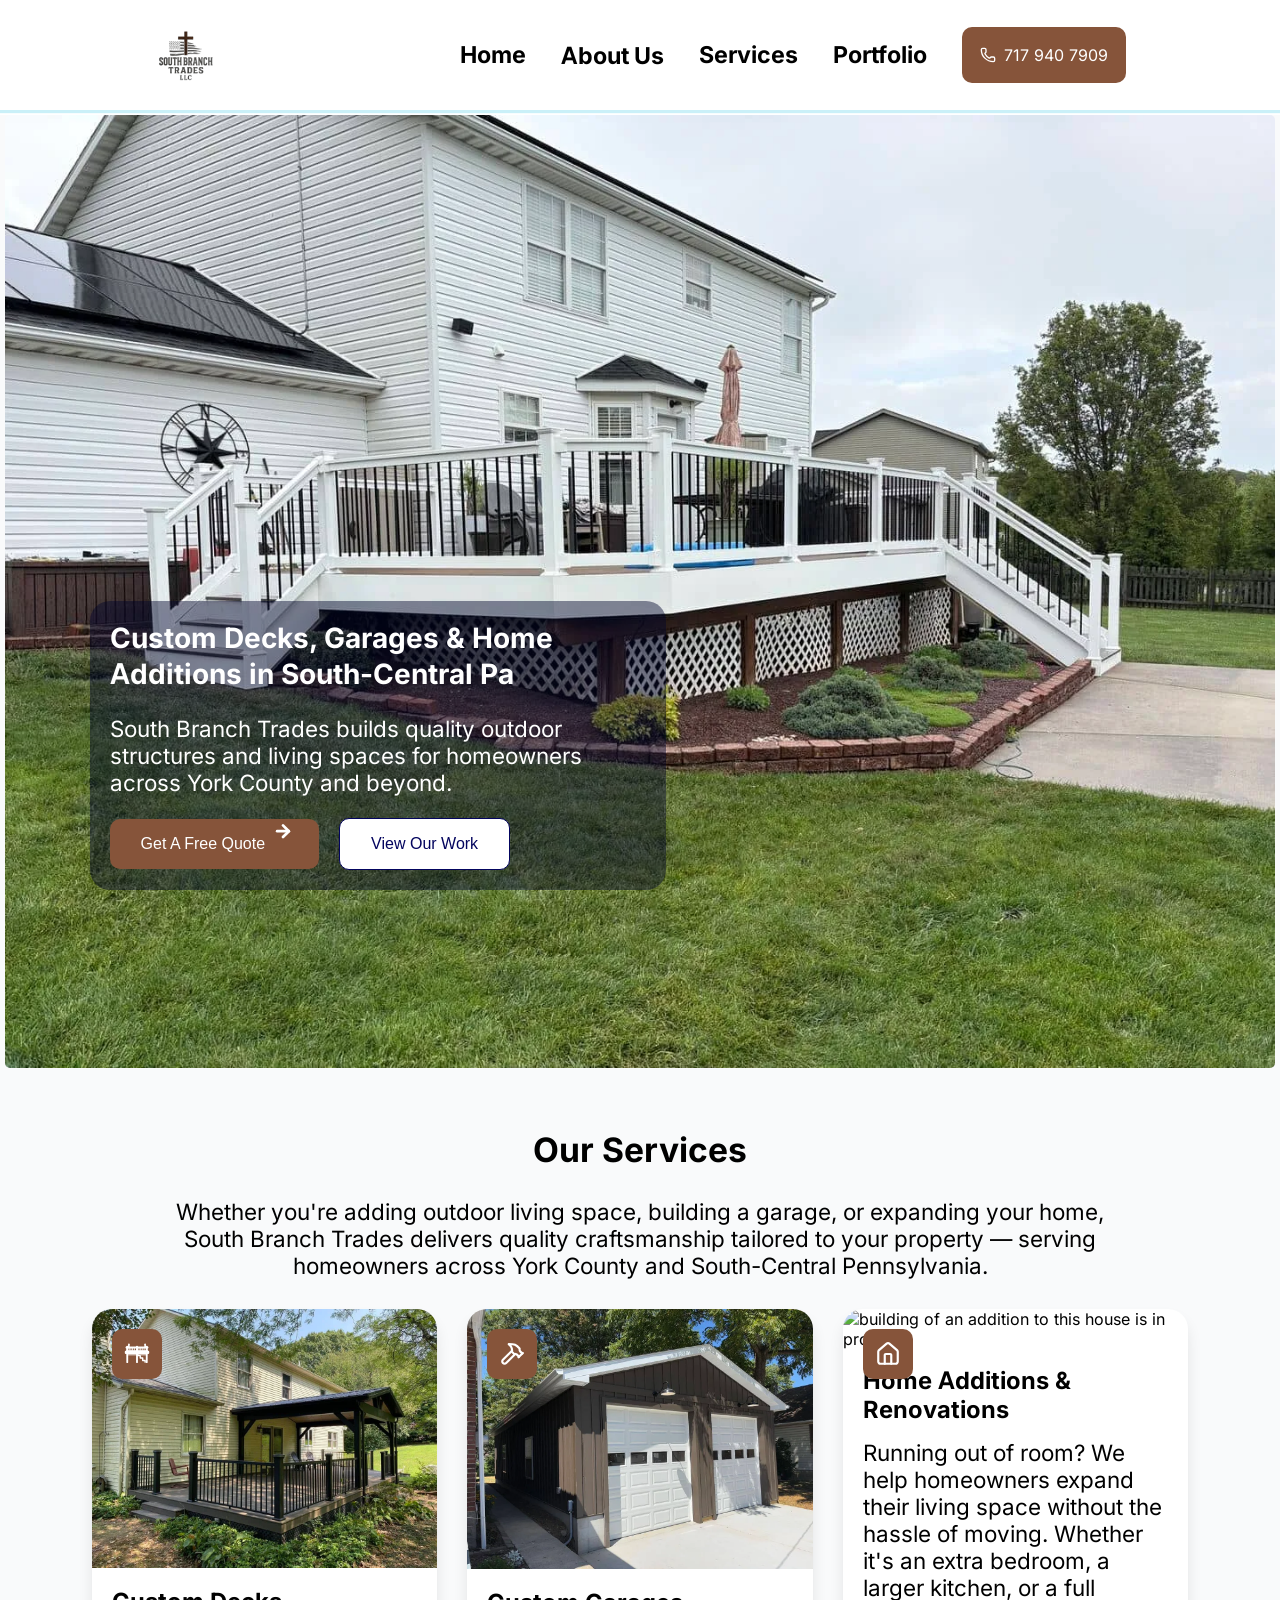
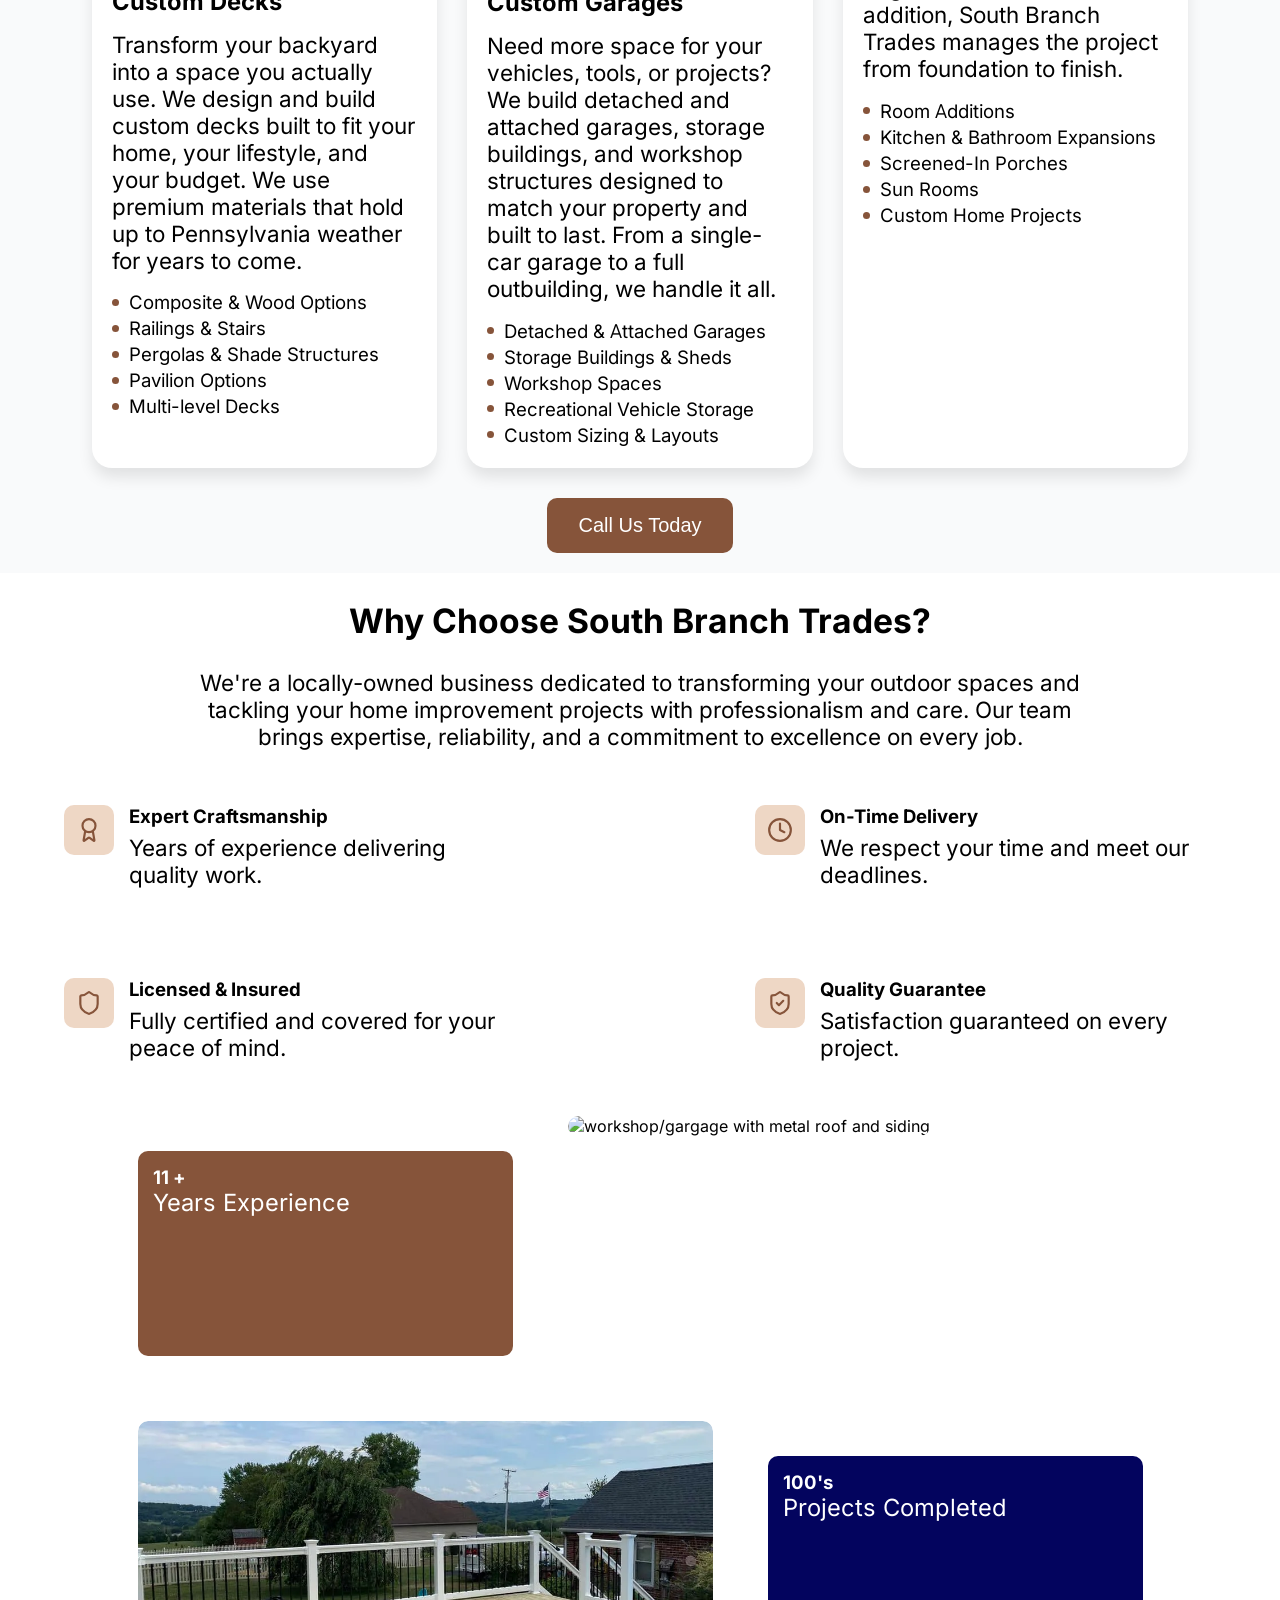
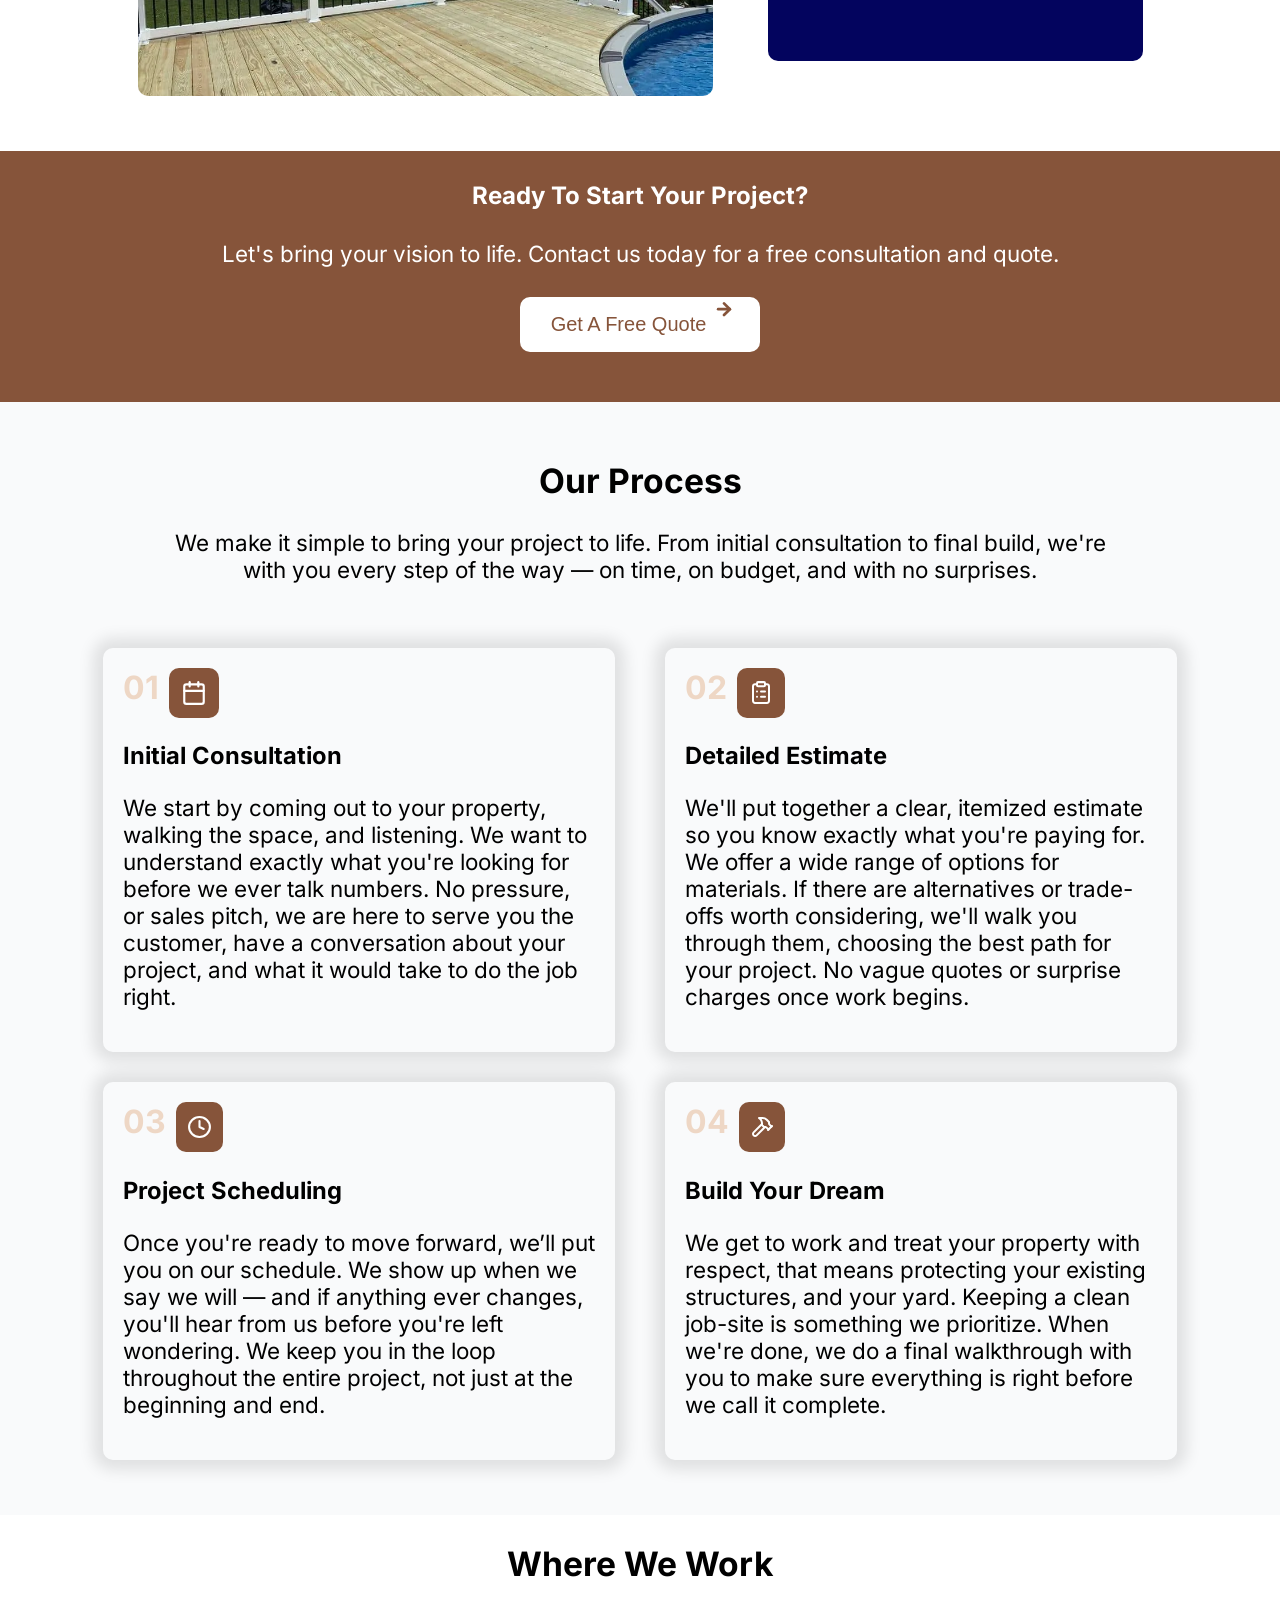
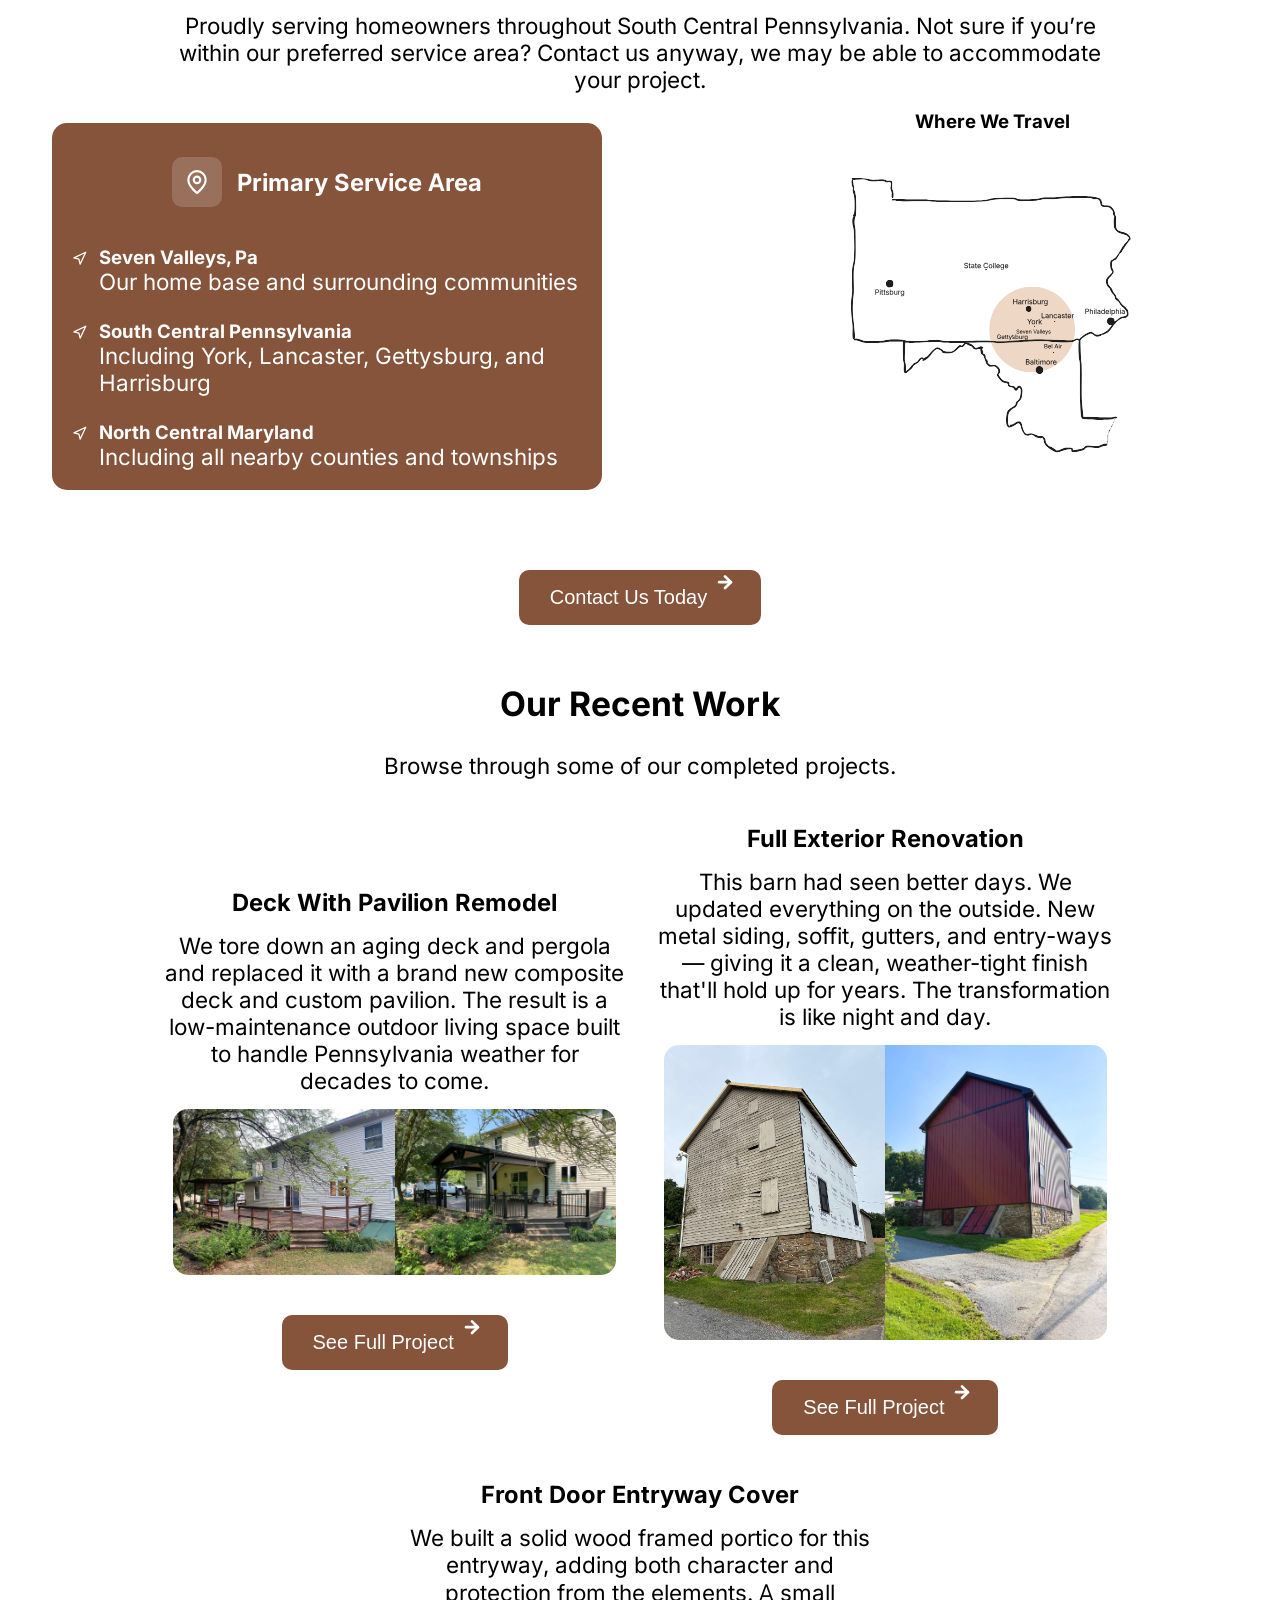
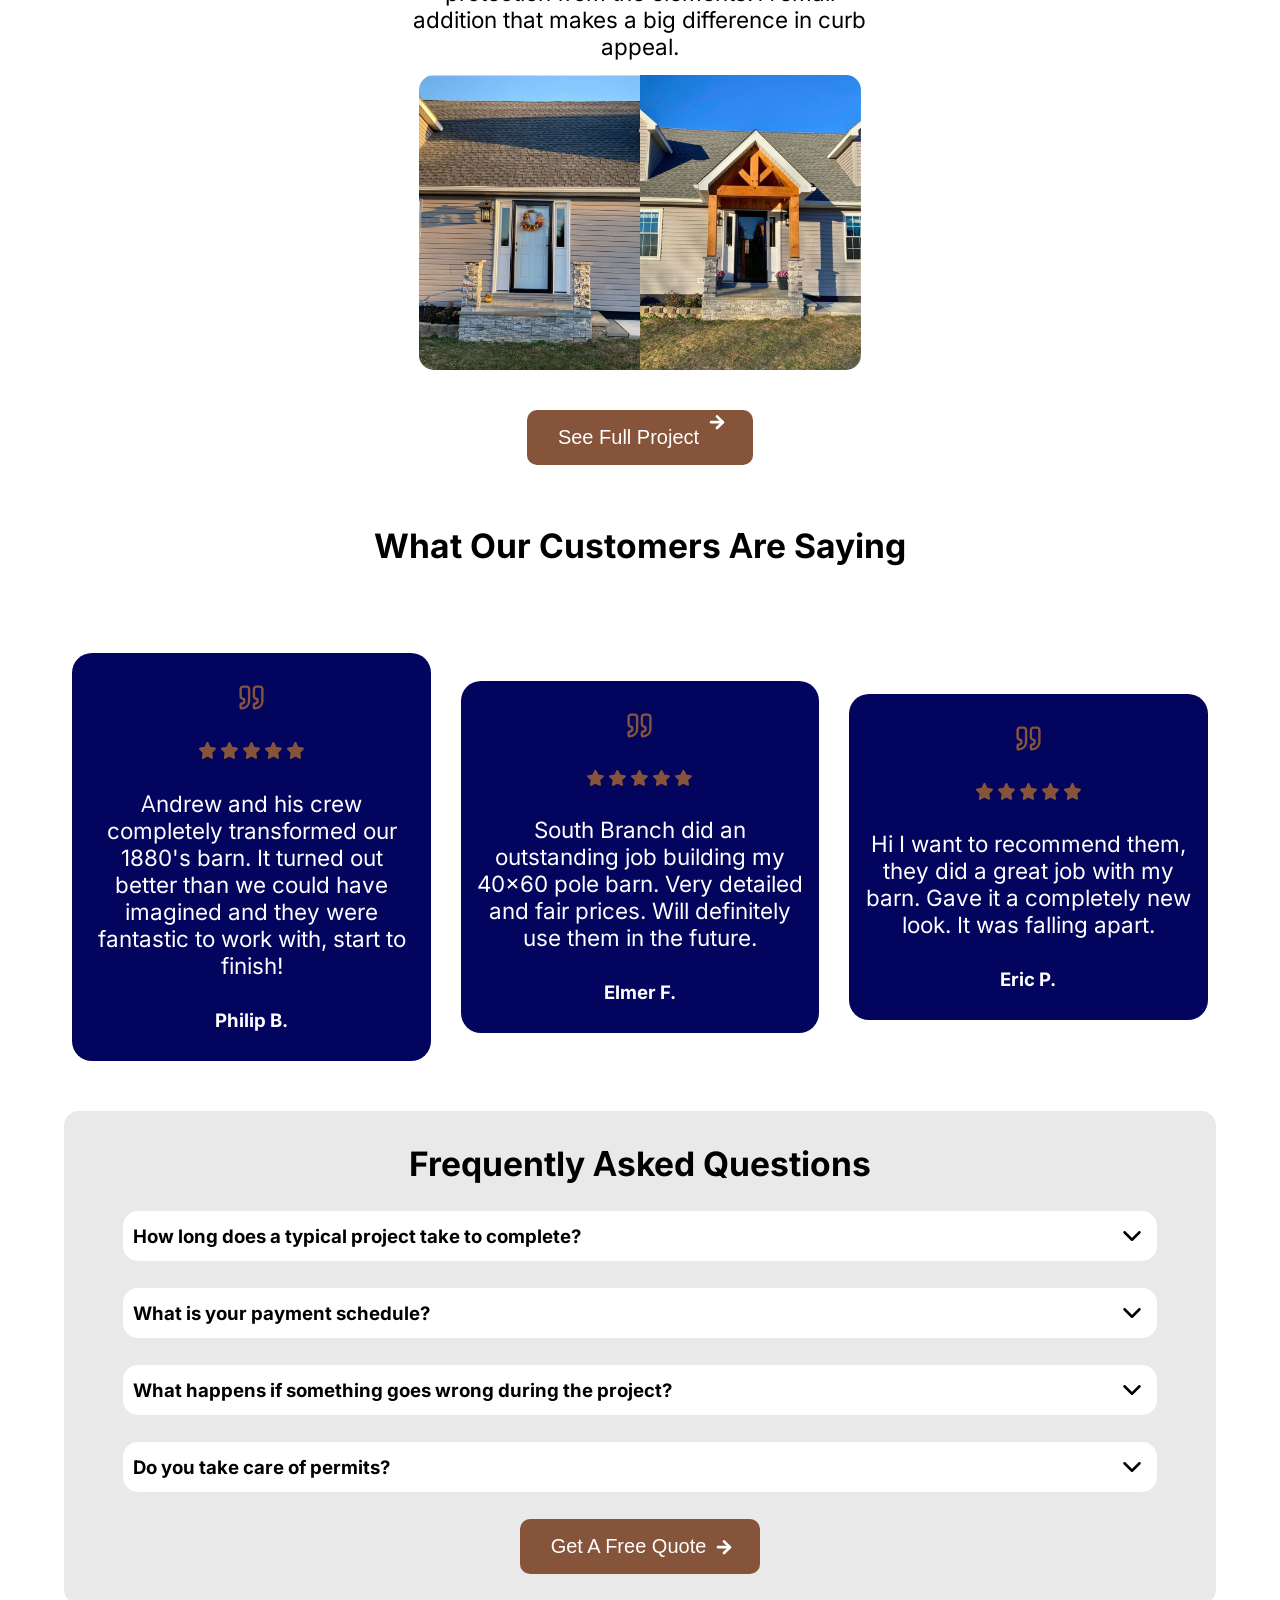
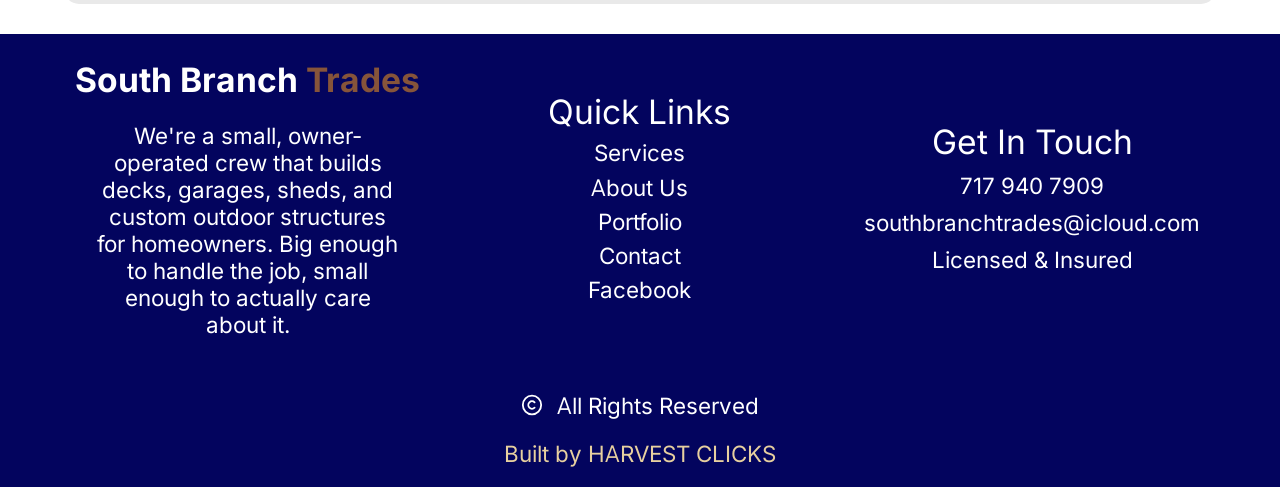
==== commit de1d5b13: "partials" ====
--- a/index.html
+++ b/index.html
@@ -15,26 +15,9 @@
 	
 </head>
 <body>
-<header class="navigation">
-    <a class="logo" href="index.html">
-        <img src="logo.svg" width="100px" height="100px" decoding="async" alt="">
-    </a>
-    <div class="mobile-box">
-        <span class="line line1"></span>
-        <span class="line line2"></span>
-        <span class="line line3"></span>
-    </div> 
-    <nav id="menu">
-        <ul class="nav-menu">
-            <li><a href="index.html">Home</a></li>
-            <li><a href="about.html">About Us</a></li>
-            <li><a href="services.html">Services</a></li>
-            <li><a href="portfolio.html">Portfolio</a></li>
-            <li class="menu-cta"><img src="phone-icon.svg" width="40px" height="40px" decoding="async" alt=""><a href="tel:+17179407909">717 940 7909</a></li>
-        </ul>
-    </nav>
-
-</header>
+
+<header id="header"></header>
+
 <section id="hero">
     <picture>
         <source 
@@ -49,7 +32,7 @@
         <div class="hero-buttons">
             <button>
                 <a href="contact.html">Get A Free Quote</a>
-                <img src="btn-arrow.svg" width="40px" height="40px" decoding="async" loading="lazy" alt="">
+                <img src="btn-arrow.svg" width="40" height="40" decoding="async" loading="lazy" alt="">
             </button>
             <button class="hero-portfolio-btn">
                 <a href="portfolio.html">View Our Work</a>
@@ -68,9 +51,9 @@
             <div>
                 <picture class="cards-hero">
                     <source srcset="deck-w-pavilion.webp" type="image/webp">
-                    <img src="deck-w-pavilion.jpg" decoding="async" loading="lazy" width="475px" height="303.75px" alt="new deck with a pavilion attached to the back of the house">
+                    <img src="deck-w-pavilion.jpg" decoding="async" loading="lazy" width="475" height="303.75" alt="new deck with a pavilion attached to the back of the house">
                 </picture>
-                <img class="cards-icon" src="deck-icon.svg" decoding="async" loading="lazy" width="60px" height="60px" alt="">
+                <img class="cards-icon" src="deck-icon.svg" decoding="async" loading="lazy" width="60" height="60" alt="">
             </div>
             <h3>Custom Decks</h3>
             <p>Transform your backyard into a space you actually use. We design and build custom decks built to fit your home, your lifestyle, and your budget. We use premium materials that hold up to Pennsylvania weather for years to come.</p>
@@ -86,9 +69,9 @@
             <div>
                 <picture class="cards-hero">
                     <source srcset="garage-w-metal-siding.webp" type="image/webp">
-                    <img src="garage-w-metal-siding.jpg" decoding="async" loading="lazy" width="475px" height="303.75px" alt="detached two car garage">
+                    <img src="garage-w-metal-siding.jpg" decoding="async" loading="lazy" width="475" height="303.75" alt="detached two car garage">
                 </picture>
-                <img class="cards-icon" src="hammer-icon.svg" decoding="async" loading="lazy" width="60px" height="60px" alt="">
+                <img class="cards-icon" src="hammer-icon.svg" decoding="async" loading="lazy" width="60" height="60" alt="">
             </div>
             <h3>Custom Garages</h3>
             <p>Need more space for your vehicles, tools, or projects? We build detached and attached garages, storage buildings, and workshop structures designed to match your property and built to last. From a single-car garage to a full outbuilding, we handle it all.</p>
@@ -104,9 +87,9 @@
             <div>
                 <picture class="cards-hero">
                     <source srcset="home-addition.webp" type="image/webp">
-                    <img src="home-addition.jpg" decoding="async" loading="lazy" width="450px" height="303.75px" alt="building of an addition to this house is in progress">
+                    <img src="home-addition.jpg" decoding="async" loading="lazy" width="450" height="303.75" alt="building of an addition to this house is in progress">
                 </picture>
-                <img class="cards-icon" src="house-icon.svg" decoding="async" loading="lazy" width="60px" height="60px" alt="">
+                <img class="cards-icon" src="house-icon.svg" decoding="async" loading="lazy" width="60" height="60" alt="">
             </div>
             <h3>Home Additions & Renovations</h3>
             <p>Running out of room? We help homeowners expand their living space without the hassle of moving. Whether it's an extra bedroom, a larger kitchen, or a full addition, South Branch Trades manages the project from foundation to finish.</p>
@@ -130,7 +113,7 @@
     <div class="icons-cont">
         <div class="icons-w-content experts">
             <picture>
-                <img src="craftsmanship-icon.svg" width="60px" height="60px" decoding="async" loading="lazy" alt="">
+                <img src="craftsmanship-icon.svg" width="60" height="60" decoding="async" loading="lazy" alt="">
             </picture>
             <div>
                 <strong>Expert Craftsmanship</strong>
@@ -139,7 +122,7 @@
         </div>
         <div class="icons-w-content on-time">
             <picture>
-                <img src="clock-icon.svg" width="60px" height="60px" decoding="async" loading="lazy" alt="">
+                <img src="clock-icon.svg" width="60" height="60" decoding="async" loading="lazy" alt="">
             </picture>
             <div>
                 <strong>On-Time Delivery</strong>
@@ -148,7 +131,7 @@
         </div>
         <div class="icons-w-content licensed">
             <picture>
-                <img src="licensed-icon.svg" width="60px" height="60px" decoding="async" loading="lazy" alt="">
+                <img src="licensed-icon.svg" width="60" height="60" decoding="async" loading="lazy" alt="">
             </picture>
             <div>
                 <strong>Licensed & Insured</strong>
@@ -157,7 +140,7 @@
         </div>
         <div class="icons-w-content guarantee">
             <picture>
-                <img src="quality-icon.svg" width="60px" height="60px" decoding="async" loading="lazy" alt="">
+                <img src="quality-icon.svg" width="60" height="60" decoding="async" loading="lazy" alt="">
             </picture>
             <div>
                 <strong>Quality Guarantee</strong>
@@ -172,11 +155,11 @@
         </div>
         <picture class="about-image-block pic1">
             <source srcset="pole-barn-garage.webp" type="image/webp">
-            <img src="pole-barn-garage.jpg" decoding="async" loading="lazy" width="575px" height="431.25px" alt="workshop/gargage with metal roof and siding">
+            <img src="pole-barn-garage.jpg" decoding="async" loading="lazy" width="575" height="431.25" alt="workshop/gargage with metal roof and siding">
         </picture>
         <picture class="about-image-block pic2">
             <source srcset="pool-deck.webp" type="image/webp">
-            <img src="pool-deck.jpg" decoding="async" loading="lazy" width="575px" height="431.25px" alt="deck built out of wooden materials next to this pool">
+            <img src="pool-deck.jpg" decoding="async" loading="lazy" width="575" height="431.25" alt="deck built out of wooden materials next to this pool">
         </picture>
         <div class="about-icon-block blue-block">
             <strong>100's</strong>
@@ -190,7 +173,7 @@
     <p>Let's bring your vision to life. Contact us today for a free consultation and quote.</p>
     <button>
         <a href="contact.html">Get A Free Quote</a>
-        <img src="bottom-btn-arrow.svg" width="40px" height="40px" decoding="async" loading="lazy" alt="">
+        <img src="bottom-btn-arrow.svg" width="40" height="40" decoding="async" loading="lazy" alt="">
     </button>
 </section>
 
@@ -203,7 +186,7 @@
         <div class="process-icon-block">
             <strong>01</strong>
             <picture>
-                <img src="calender-icon.svg" width="60px" height="60px" decoding="async" loading="lazy" alt="">
+                <img src="calender-icon.svg" width="60" height="60" decoding="async" loading="lazy" alt="">
             </picture>
         </div>
         <h3>Initial Consultation</h3>
@@ -213,7 +196,7 @@
         <div class="process-icon-block">
             <strong>02</strong>
             <picture>
-                <img src="estimate-icon.svg" width="60px" height="60px" decoding="async" loading="lazy" alt="">
+                <img src="estimate-icon.svg" width="60" height="60" decoding="async" loading="lazy" alt="">
             </picture>
         </div>
         <h3>Detailed Estimate</h3>
@@ -223,7 +206,7 @@
         <div class="process-icon-block">
             <strong>03</strong>
             <picture>
-                <img src="schedule-icon.svg" width="60px" height="60px" decoding="async" loading="lazy" alt="">
+                <img src="schedule-icon.svg" width="60" height="60" decoding="async" loading="lazy" alt="">
             </picture>
         </div>
         <h3>Project Scheduling</h3>
@@ -233,7 +216,7 @@
         <div class="process-icon-block">
             <strong>04</strong>
             <picture>
-                <img src="hammer-icon.svg" width="60px" height="60px" decoding="async" loading="lazy" alt="">
+                <img src="hammer-icon.svg" width="60" height="60" decoding="async" loading="lazy" alt="">
             </picture>
         </div>
         <h3>Build Your Dream</h3>
@@ -251,27 +234,27 @@
     <div class="location-content">
         <div class="location-header-w-icon">
             <picture>
-                <img src="location-icon.svg" width="60px" height="60px" decoding="async" loading="lazy" alt="">
+                <img src="location-icon.svg" width="60" height="60" decoding="async" loading="lazy" alt="">
             </picture>
             <h3>Primary Service Area</h3>
         </div>
         <div class="location-content-w-icon">
             <picture>
-                <img src="current-location-icon.svg" width="40px" height="40px" decoding="async" loading="lazy" alt="">
+                <img src="current-location-icon.svg" width="40" height="40" decoding="async" loading="lazy" alt="">
             </picture>
             <strong>Seven Valleys, Pa</strong>
             <p>Our home base and surrounding communities</p>
         </div>
         <div class="location-content-w-icon">
             <picture>
-                <img src="current-location-icon.svg" width="40px" height="40px" decoding="async" loading="lazy" alt="">
+                <img src="current-location-icon.svg" width="40" height="40" decoding="async" loading="lazy" alt="">
             </picture>
             <strong>South Central Pennsylvania</strong>
             <p>Including York, Lancaster, Gettysburg, and Harrisburg</p>
         </div>
         <div class="location-content-w-icon">
             <picture>
-                <img src="current-location-icon.svg" width="40px" height="40px" decoding="async" loading="lazy" alt="">
+                <img src="current-location-icon.svg" width="40" height="40" decoding="async" loading="lazy" alt="">
             </picture>
             <strong>North Central Maryland</strong>
             <p>Including all nearby counties and townships</p>
@@ -279,11 +262,11 @@
     </div>
     <div class="location-image">
         <strong>Where We Travel</strong>
-        <img src="pa-md-map.svg" width="800px" height="" decoding="async" loading="lazy" alt="drawing of Pennsylvania and Maryland map with areas of services provided, highlighted">
+        <img src="pa-md-map.svg" width="800" height="" decoding="async" loading="lazy" alt="drawing of Pennsylvania and Maryland map with areas of services provided, highlighted">
     </div>
     <button>
         <a href="contact.html">Contact Us Today</a>
-        <img src="btn-arrow.svg" width="40px" height="40px" decoding="async" loading="lazy" alt="">
+        <img src="btn-arrow.svg" width="40" height="40" decoding="async" loading="lazy" alt="">
     </button>
 </section>
 
@@ -296,148 +279,81 @@
         <h3>Deck With Pavilion Remodel</h3>
         <p>We tore down an aging deck and pergola and replaced it with a brand new composite deck and custom pavilion. The result is a low-maintenance outdoor living space built to handle Pennsylvania weather for decades to come.</p>
         <div class="before-after-pics">
-            <img class="img1" src="old-deck-remodel.jpg" width="275px" height="" decoding="async" loading="lazy" alt="an old deck in need of repair">
-            <img class="img2" src="new-deck-remodel.jpg" width="275px" height="" decoding="async" loading="lazy" alt="what the remodeled deck looks like">
+            <img class="img1" src="old-deck-remodel.jpg" width="275" height="" decoding="async" loading="lazy" alt="an old deck in need of repair">
+            <img class="img2" src="new-deck-remodel.jpg" width="275" height="" decoding="async" loading="lazy" alt="what the remodeled deck looks like">
         </div>
         <button>
             <a href="portfolio.html?category=decks&project=1">See Full Project</a>
-            <img src="btn-arrow.svg" width="40px" height="40px" decoding="async" loading="lazy" alt="">
+            <img src="btn-arrow.svg" width="40" height="40" decoding="async" loading="lazy" alt="">
         </button>
     </div>
     <div class="home-gallery-card">
         <h3>Full Exterior Renovation</h3>
         <p>This barn had seen better days. We updated everything on the outside. New metal siding, soffit, gutters, and entry-ways — giving it a clean, weather-tight finish that'll hold up for years. The transformation is like night and day.</p>
         <div class="before-after-pics">
-            <img class="img1" src="barn-renovation-old.jpg" width="275px" height="" decoding="async" loading="lazy" alt="old barn in need of new roof and siding">
-            <img class="img2" src="barn-renovation-new.jpg" width="275px" height="" decoding="async" loading="lazy" alt="old barn remodel, new sroof and siding">
+            <img class="img1" src="barn-renovation-old.jpg" width="275" height="" decoding="async" loading="lazy" alt="old barn in need of new roof and siding">
+            <img class="img2" src="barn-renovation-new.jpg" width="275" height="" decoding="async" loading="lazy" alt="old barn remodel, new sroof and siding">
         </div>
         <button>
             <a href="portfolio.html?category=misc&project=1">See Full Project</a>
-            <img src="btn-arrow.svg" width="40px" height="40px" decoding="async" loading="lazy" alt="">
+            <img src="btn-arrow.svg" width="40" height="40" decoding="async" loading="lazy" alt="">
         </button>
     </div>
     <div class="home-gallery-card">
         <h3>Front Door Entryway Cover</h3>
         <p>We built a solid wood framed portico for this entryway, adding both character and protection from the elements. A small addition that makes a big difference in curb appeal.</p>
         <div class="before-after-pics">
-            <img class="img1" src="portico-before.jpg" width="275px" height="" decoding="async" loading="lazy" alt="front door of a house before adding a portico">
-            <img class="img2" src="portico.jpg" width="275px" height="" decoding="async" loading="lazy" alt="new portico addition to an existing house">
+            <img class="img1" src="portico-before.jpg" width="275" height="" decoding="async" loading="lazy" alt="front door of a house before adding a portico">
+            <img class="img2" src="portico.jpg" width="275" height="" decoding="async" loading="lazy" alt="new portico addition to an existing house">
         </div>
         <button>
             <a href="portfolio.html?category=additions&project=1">See Full Project</a>
-            <img src="btn-arrow.svg" width="40px" height="40px" decoding="async" loading="lazy" alt="">
+            <img src="btn-arrow.svg" width="40" height="40" decoding="async" loading="lazy" alt="">
         </button>
     </div>
 </section>
 
-<section id="reviews">
-    <h2>What Our Customers Are Saying</h2>
-    <div class="review-card">
-        <img src="quote-icon.svg" width="50px" height="50px" decoding="async" loading="lazy" alt="">
-        <div class="stars-cont">
-            <img src="star-icon.svg" width="30px" height="30px" decoding="async" loading="lazy" alt="">
-            <img src="star-icon.svg" width="30px" height="30px" decoding="async" loading="lazy" alt="">
-            <img src="star-icon.svg" width="30px" height="30px" decoding="async" loading="lazy" alt="">
-            <img src="star-icon.svg" width="30px" height="30px" decoding="async" loading="lazy" alt="">
-            <img src="star-icon.svg" width="30px" height="30px" decoding="async" loading="lazy" alt="">
-        </div>
-        <p>Andrew and his crew completely transformed our 1880's barn. It turned out better than we could have imagined and they were fantastic to work with, start to finish!</p>
-        <strong>Philip B.</strong>
-    </div>
-    <div class="review-card">
-        <img src="quote-icon.svg" width="50px" height="50px" decoding="async" loading="lazy" alt="">
-        <div class="stars-cont">
-            <img src="star-icon.svg" width="30px" height="30px" decoding="async" loading="lazy" alt="">
-            <img src="star-icon.svg" width="30px" height="30px" decoding="async" loading="lazy" alt="">
-            <img src="star-icon.svg" width="30px" height="30px" decoding="async" loading="lazy" alt="">
-            <img src="star-icon.svg" width="30px" height="30px" decoding="async" loading="lazy" alt="">
-            <img src="star-icon.svg" width="30px" height="30px" decoding="async" loading="lazy" alt="">
-        </div>
-        <p>South Branch did an outstanding job building my 40x60 pole barn. Very detailed and fair prices. Will definitely use them in the future.</p>
-        <strong>Elmer F.</strong>
-    </div>
-    <div class="review-card">
-        <img src="quote-icon.svg" width="50px" height="50px" decoding="async" loading="lazy" alt="">
-        <div class="stars-cont">
-            <img src="star-icon.svg" width="30px" height="30px" decoding="async" loading="lazy" alt="">
-            <img src="star-icon.svg" width="30px" height="30px" decoding="async" loading="lazy" alt="">
-            <img src="star-icon.svg" width="30px" height="30px" decoding="async" loading="lazy" alt="">
-            <img src="star-icon.svg" width="30px" height="30px" decoding="async" loading="lazy" alt="">
-            <img src="star-icon.svg" width="30px" height="30px" decoding="async" loading="lazy" alt="">
-        </div>
-        <p>Hi I want to recommend them, they did a great job with my barn. Gave it a completely new look. It was falling apart.</p>
-        <strong>Eric P.</strong>
-    </div>
-</section>
+<section id="review"></section>
 
 <section id="faqs">
     <h2>Frequently Asked Questions</h2>
     <div class="question-cont">
         <span class="question">
             <strong>How long does a typical project take to complete?</strong>
-            <img src="ChevronDown.svg" width="30px" height="30px" decoding="async" loading="lazy" alt="">
+            <img src="ChevronDown.svg" width="30" height="30" decoding="async" loading="lazy" alt="">
         </span>
         <span class="answer">2 - 4 weeks, depending on what type of project it is. We will have a better estimate of the timing once we get a quote for you.</span>
     </div>
     <div class="question-cont">
         <span class="question">
-            <strong>What is your payment schedule like?</strong>
-            <img src="ChevronDown.svg" width="30px" height="30px" decoding="async" loading="lazy" alt="">
+            <strong>What is your payment schedule?</strong>
+            <img src="ChevronDown.svg" width="30" height="30" decoding="async" loading="lazy" alt="">
         </span>
         <span class="answer">10% down when you sign the contract, and the balance is paid on a unique schedule, based on the project and your needs.</span>
     </div>
     <div class="question-cont">
         <span class="question">
             <strong>What happens if something goes wrong during the project?</strong>
-            <img src="ChevronDown.svg" width="30px" height="30px" decoding="async" loading="lazy" alt="">
+            <img src="ChevronDown.svg" width="30" height="30" decoding="async" loading="lazy" alt="">
         </span>
         <span class="answer">We're well insured, and will make sure to fix anything we broke, and work with you to solve any problems that are unforeseen.</span>
     </div>
     <div class="question-cont">
         <span class="question">
             <strong>Do you take care of permits?</strong>
-            <img src="ChevronDown.svg" width="30px" height="30px" decoding="async" loading="lazy" alt="">
+            <img src="ChevronDown.svg" width="30" height="30" decoding="async" loading="lazy" alt="">
         </span>
         <span class="answer">Yes. We will need information about your property, but we submit all the paperwork on your behalf.</span>
     </div>
     <button>
         <a href="contact.html">Get A Free Quote</a>
-        <img src="btn-arrow.svg" width="40px" height="40px" decoding="async" loading="lazy" alt="">
+        <img src="btn-arrow.svg" width="40" height="40" decoding="async" loading="lazy" alt="">
     </button>
 </section>
 
-<footer>
-    <div class="footer-company">
-        <strong><a href="index.html">South Branch <span>Trades</span></a></strong>
-        <p>We're a small, owner-operated crew that builds decks, garages, sheds, and custom outdoor structures for homeowners. Big enough to handle the job, small enough to actually care about it.</p>
-    </div>
-    <ul class="footer-links">
-        <li>Quick Links</li>
-        <li><a href="services.html">Services</a></li>
-        <li><a href="about.html">About Us</a></li>
-        <li><a href="portfolio.html">Portfolio</a></li>
-        <li><a href="contact.html">Contact</a></li>
-        <li><a href="https://www.facebook.com/profile.php?id=61556932361892">Facebook</a></li>
-    </ul>
-    <ul class="footer-contact">
-        <li>Get In Touch</li>
-        <li><a href="tel:+17179407909">717 940 7909</a></li>
-        <li><a href="mailto:southbranchtrades@icloud.com">southbranchtrades@icloud.com</a></li>
-        <li>Licensed & Insured</li>
-    </ul>
-    <div class="copyright-hc-branding">
-        <div class="copyright-cont">
-            <img src="copyright-icon.svg" width="40px" height="40px" decoding="async" loading="lazy" alt="">
-            <span id="copyright"></span>
-            <span id="rights">All Rights Reserved</span>
-        </div>
-        <div class="harvest-clicks">
-            <span><a href="http://harvestclicks.com">Built by HARVEST CLICKS</a></span>
-        </div>
-    </div>
-</footer>
-
-<script type="text/javascript" src="script.js"></script>
+<footer id="footer"></footer>
+
+<script src="script.js" type="module"></script>
 <script>
     const faqs = document.querySelectorAll('.question-cont');
 
@@ -451,6 +367,14 @@
     });
 </script>
 
+<script type="module">
+    async function loadComponent(selector, file) {
+    const res = await fetch(file);
+    const html = await res.text();
+    document.querySelector(selector).innerHTML = html;
+}
+await loadComponent('#review', '/partials/reviews.html');
+</script>
 </body>
 </html>
 
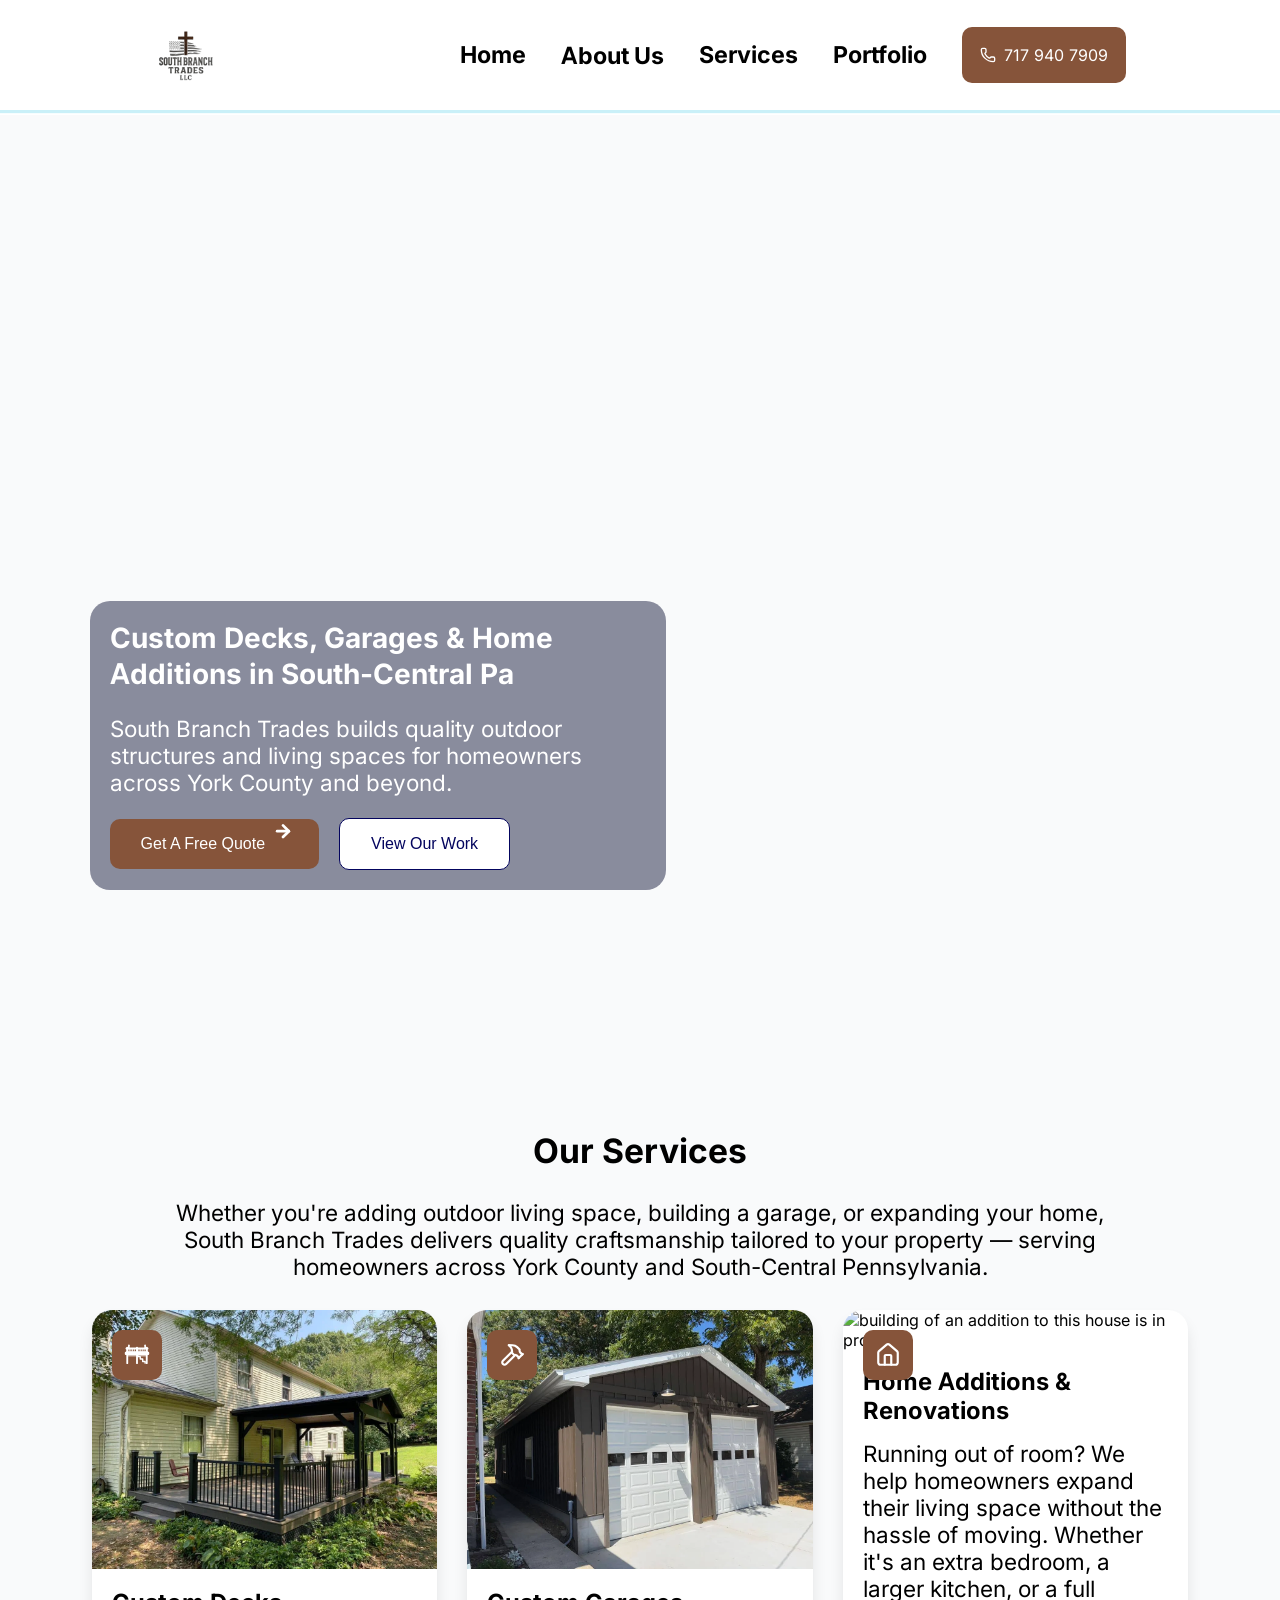
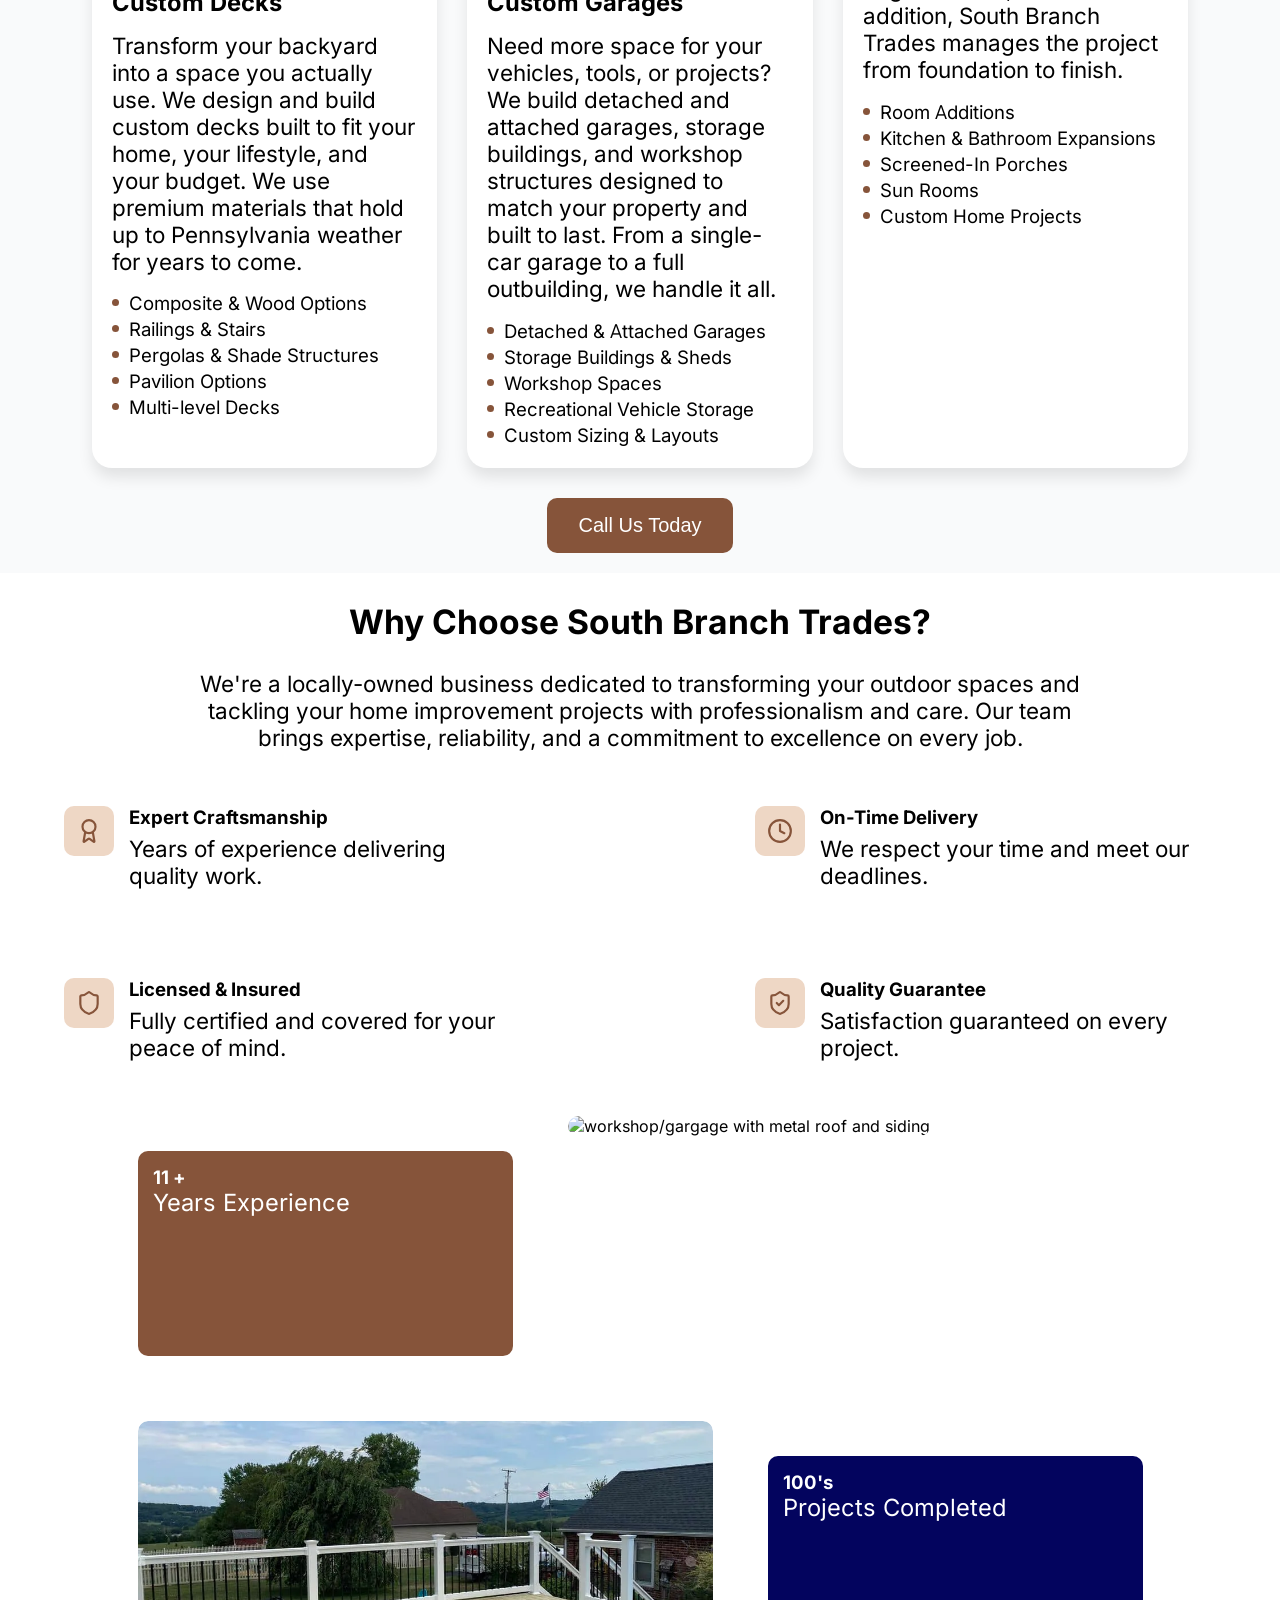
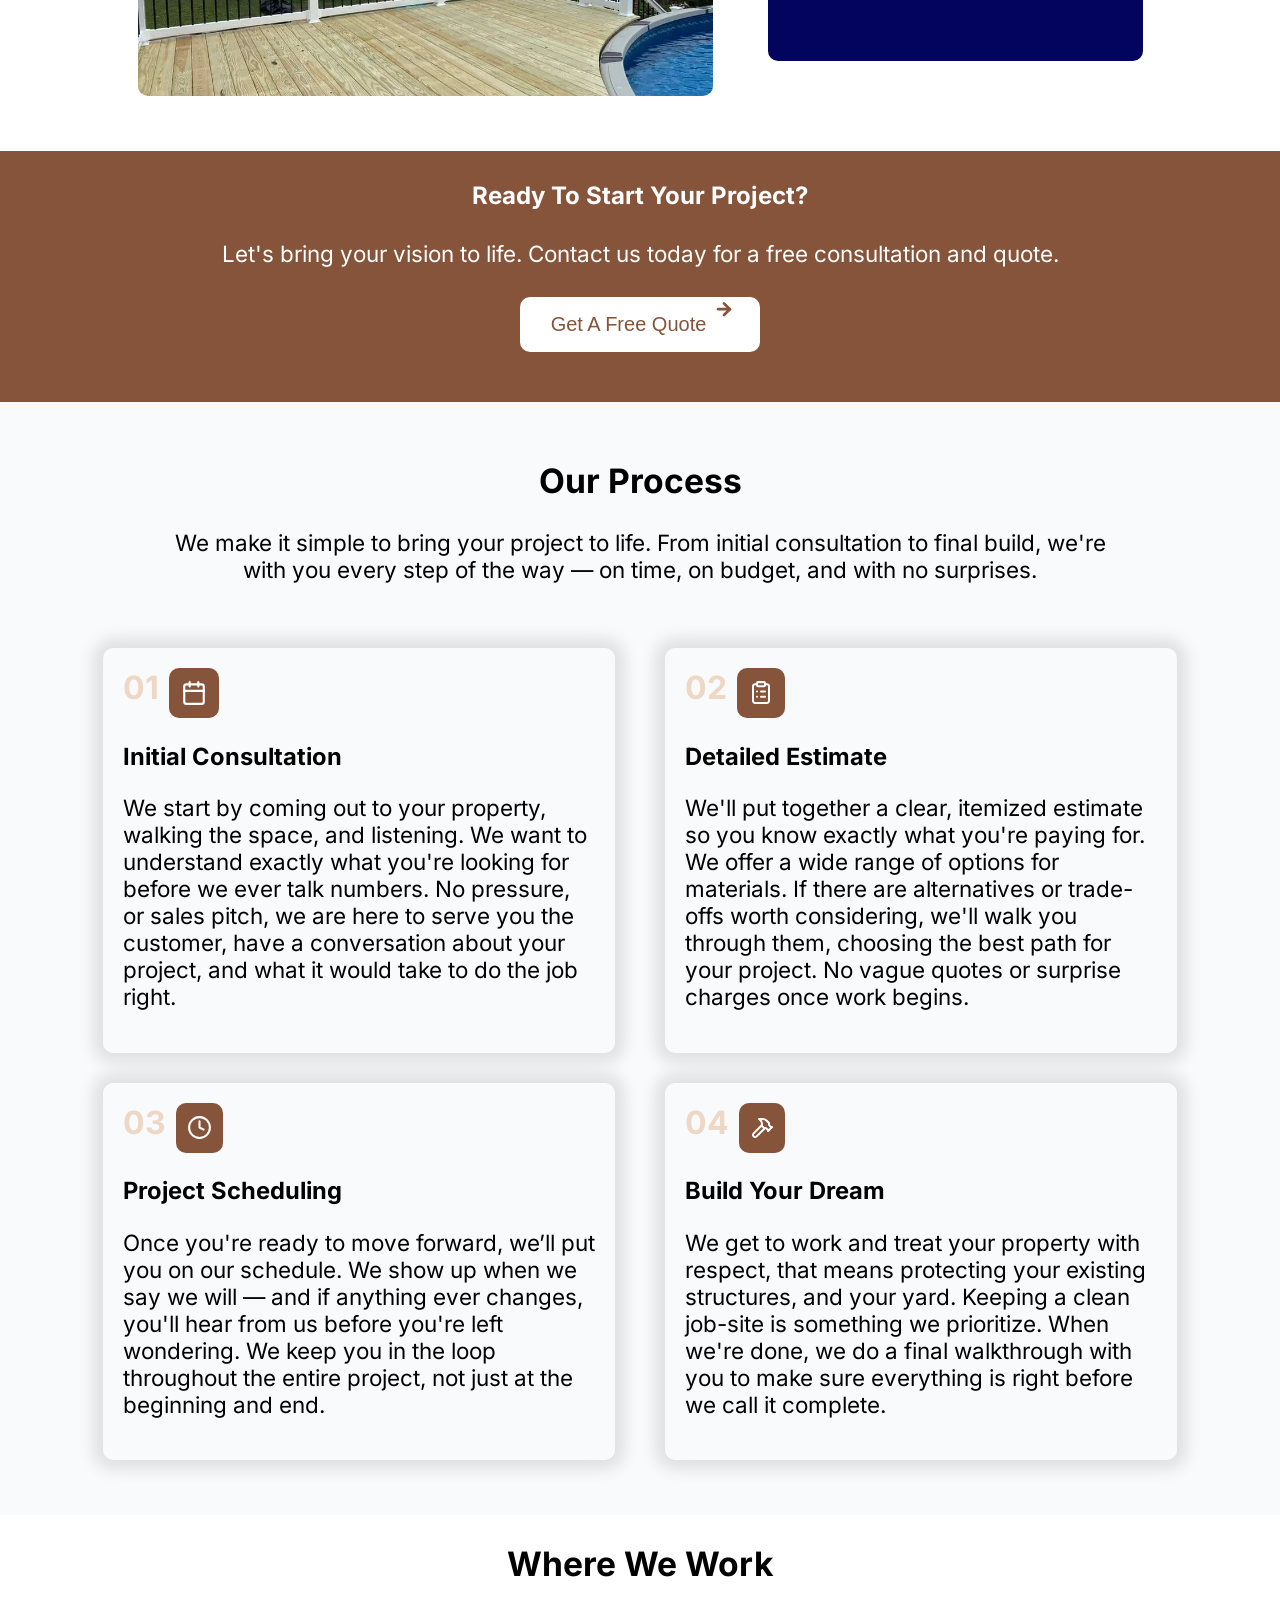
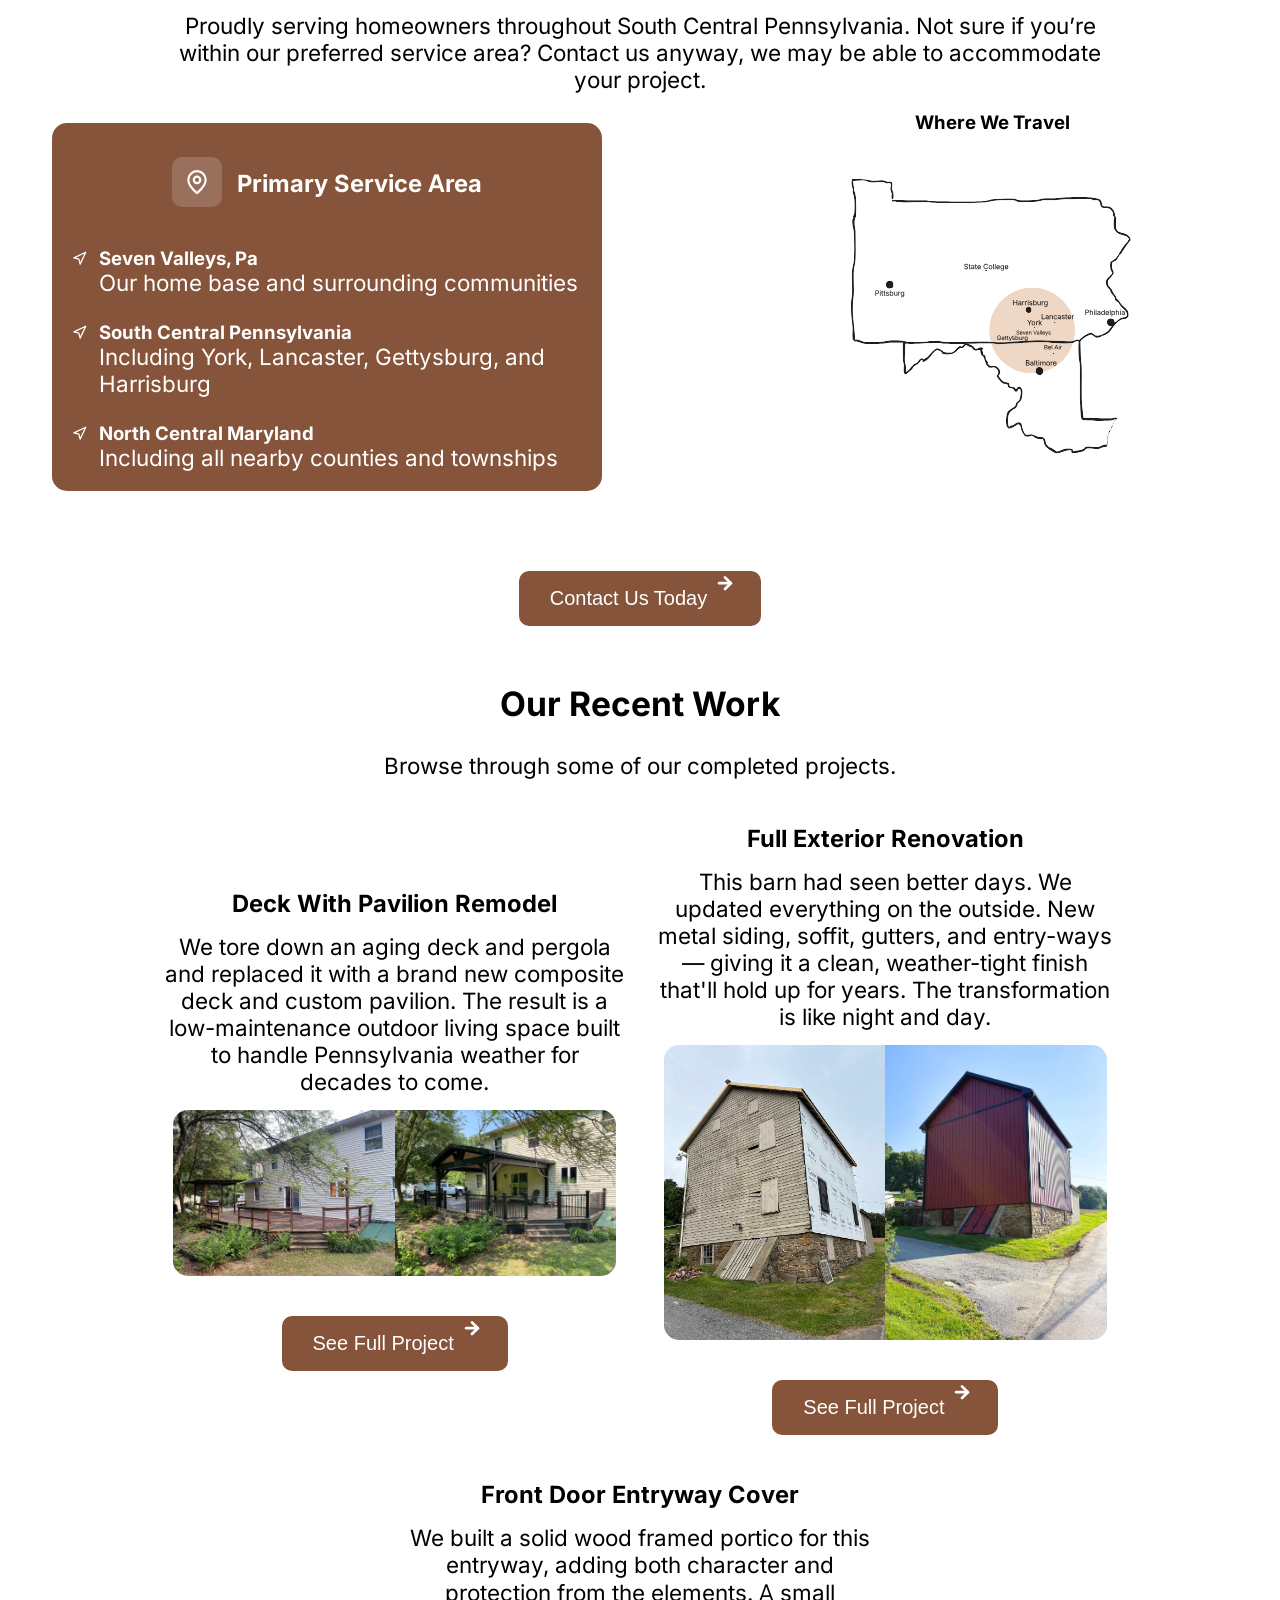
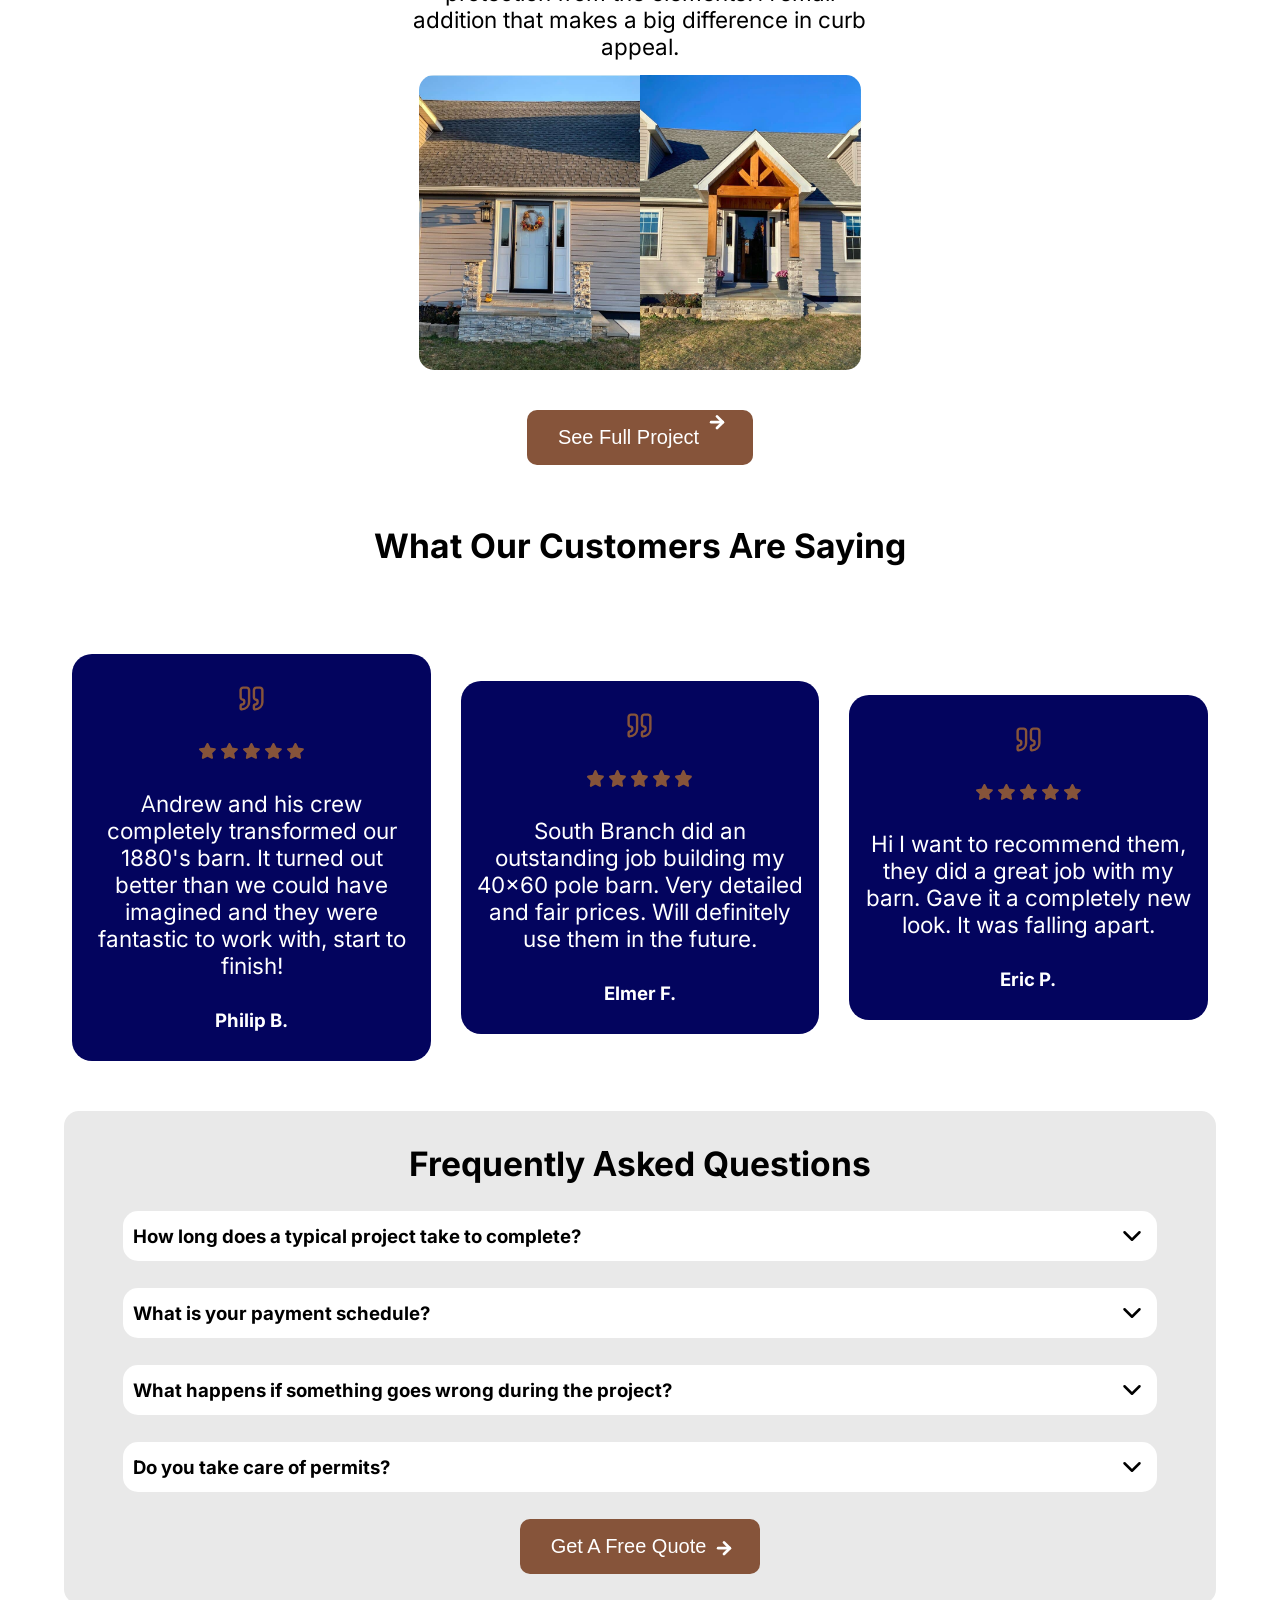
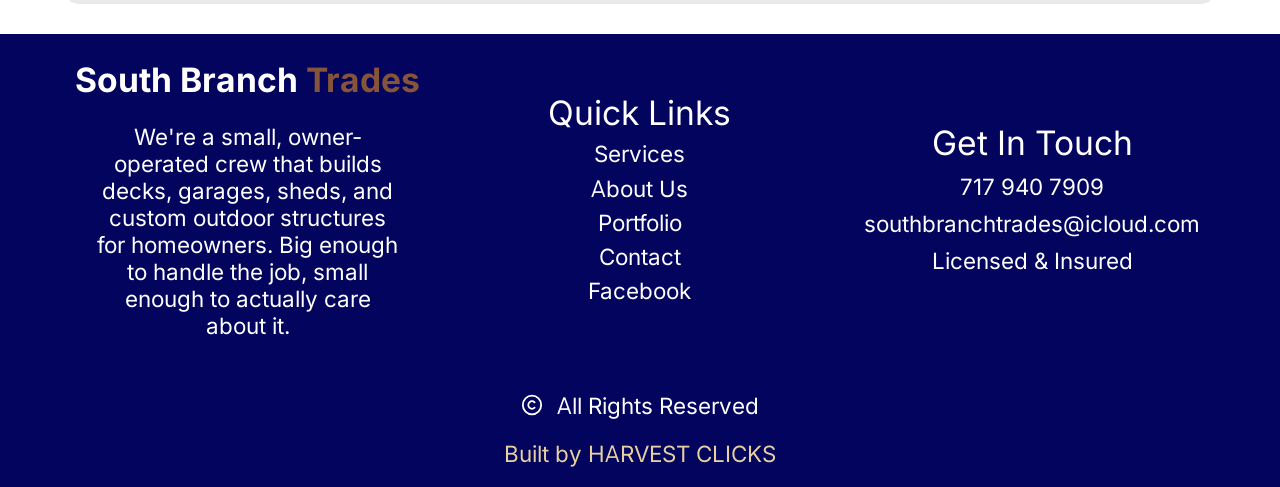
==== commit 194c2123: "mobile pic updates" ====
--- a/index.html
+++ b/index.html
@@ -20,9 +20,12 @@
 
 <section id="hero">
     <picture>
-        <source 
-        srcset="composite-deck-m.webp 772w, composite-deck.webp 1490w"
-        sizes="(max-width: 386px) 100vw, 1428px"
+        <source
+        media="(max-width: 772px)"
+        srcset="composite-deck-m.webp"
+        type="image/webp">
+        <source
+        srcset="composite-deck.webp"
         type="image/webp">
         <img src="composite-deck.jpg" decoding="async" fetchpriority="high" width="1490" height="1117.5" alt="deck attached to back of house, built with composite materials and viynl railings">
     </picture>
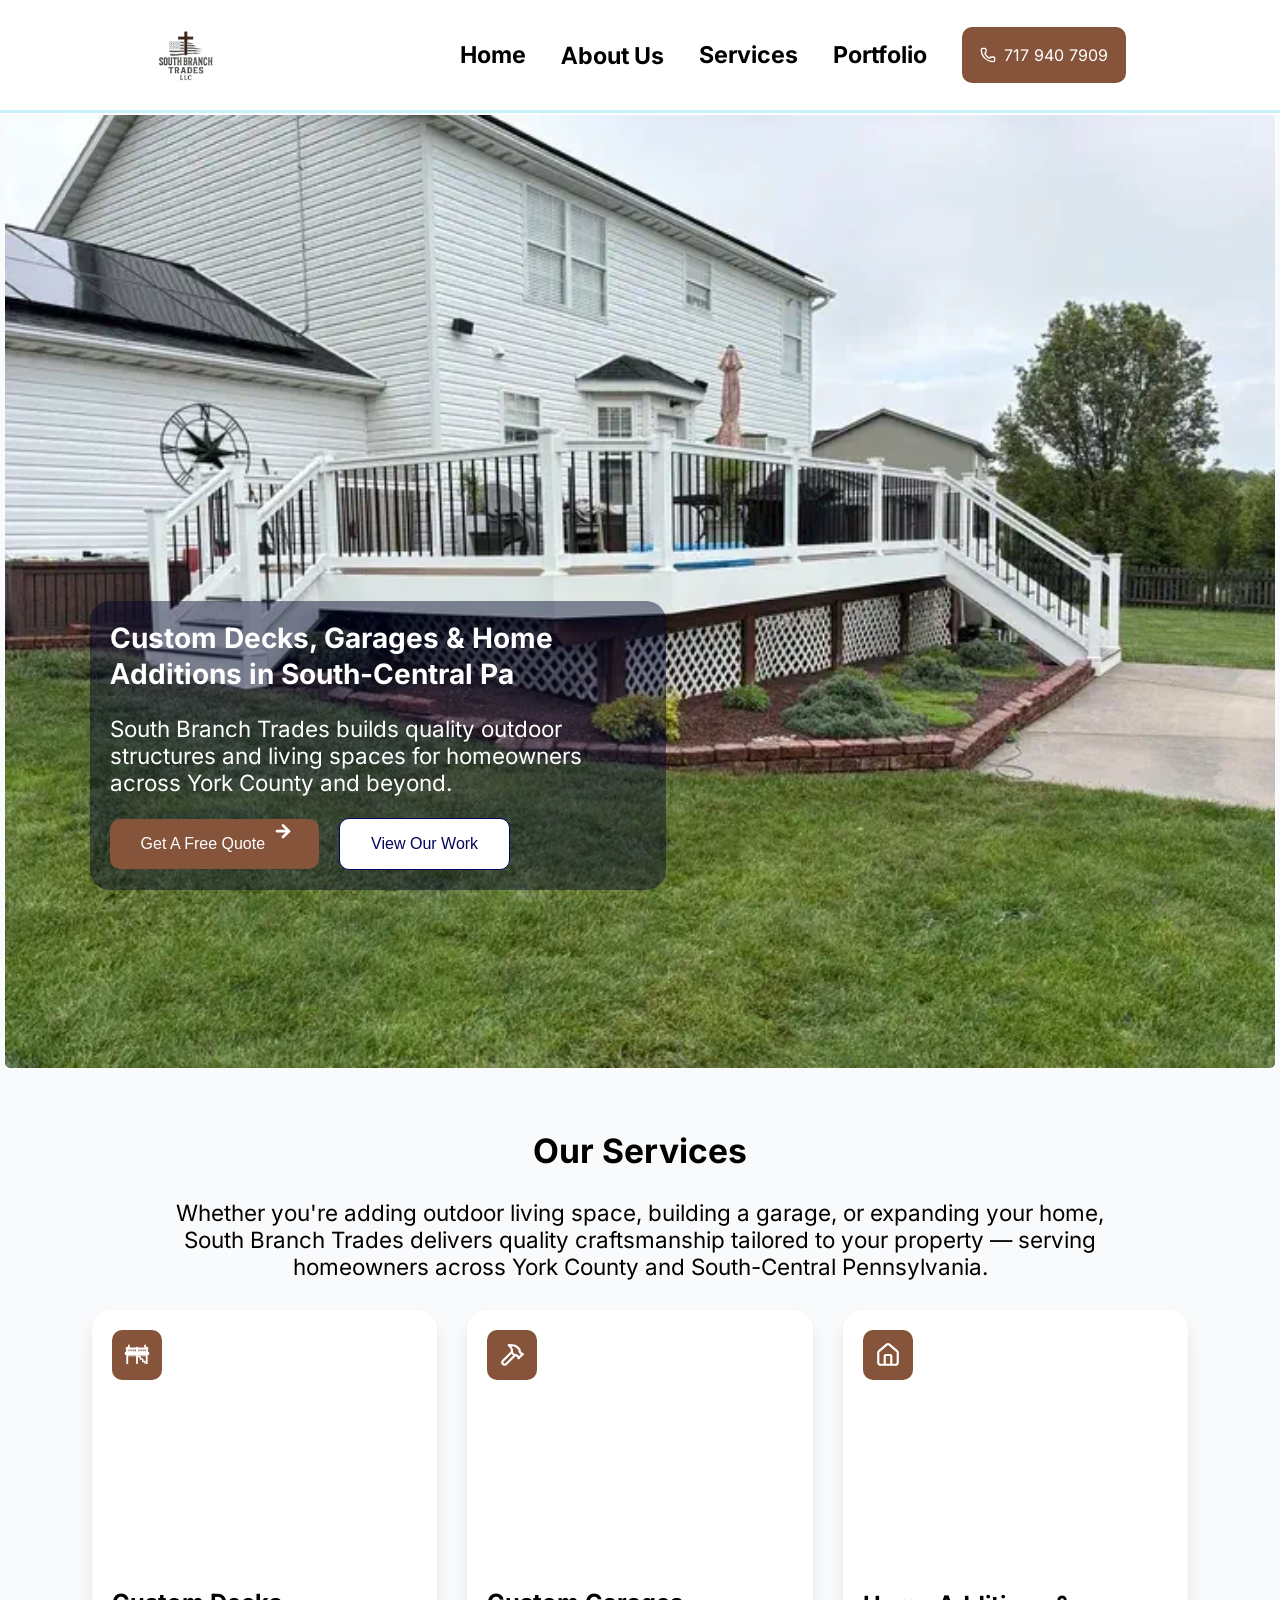
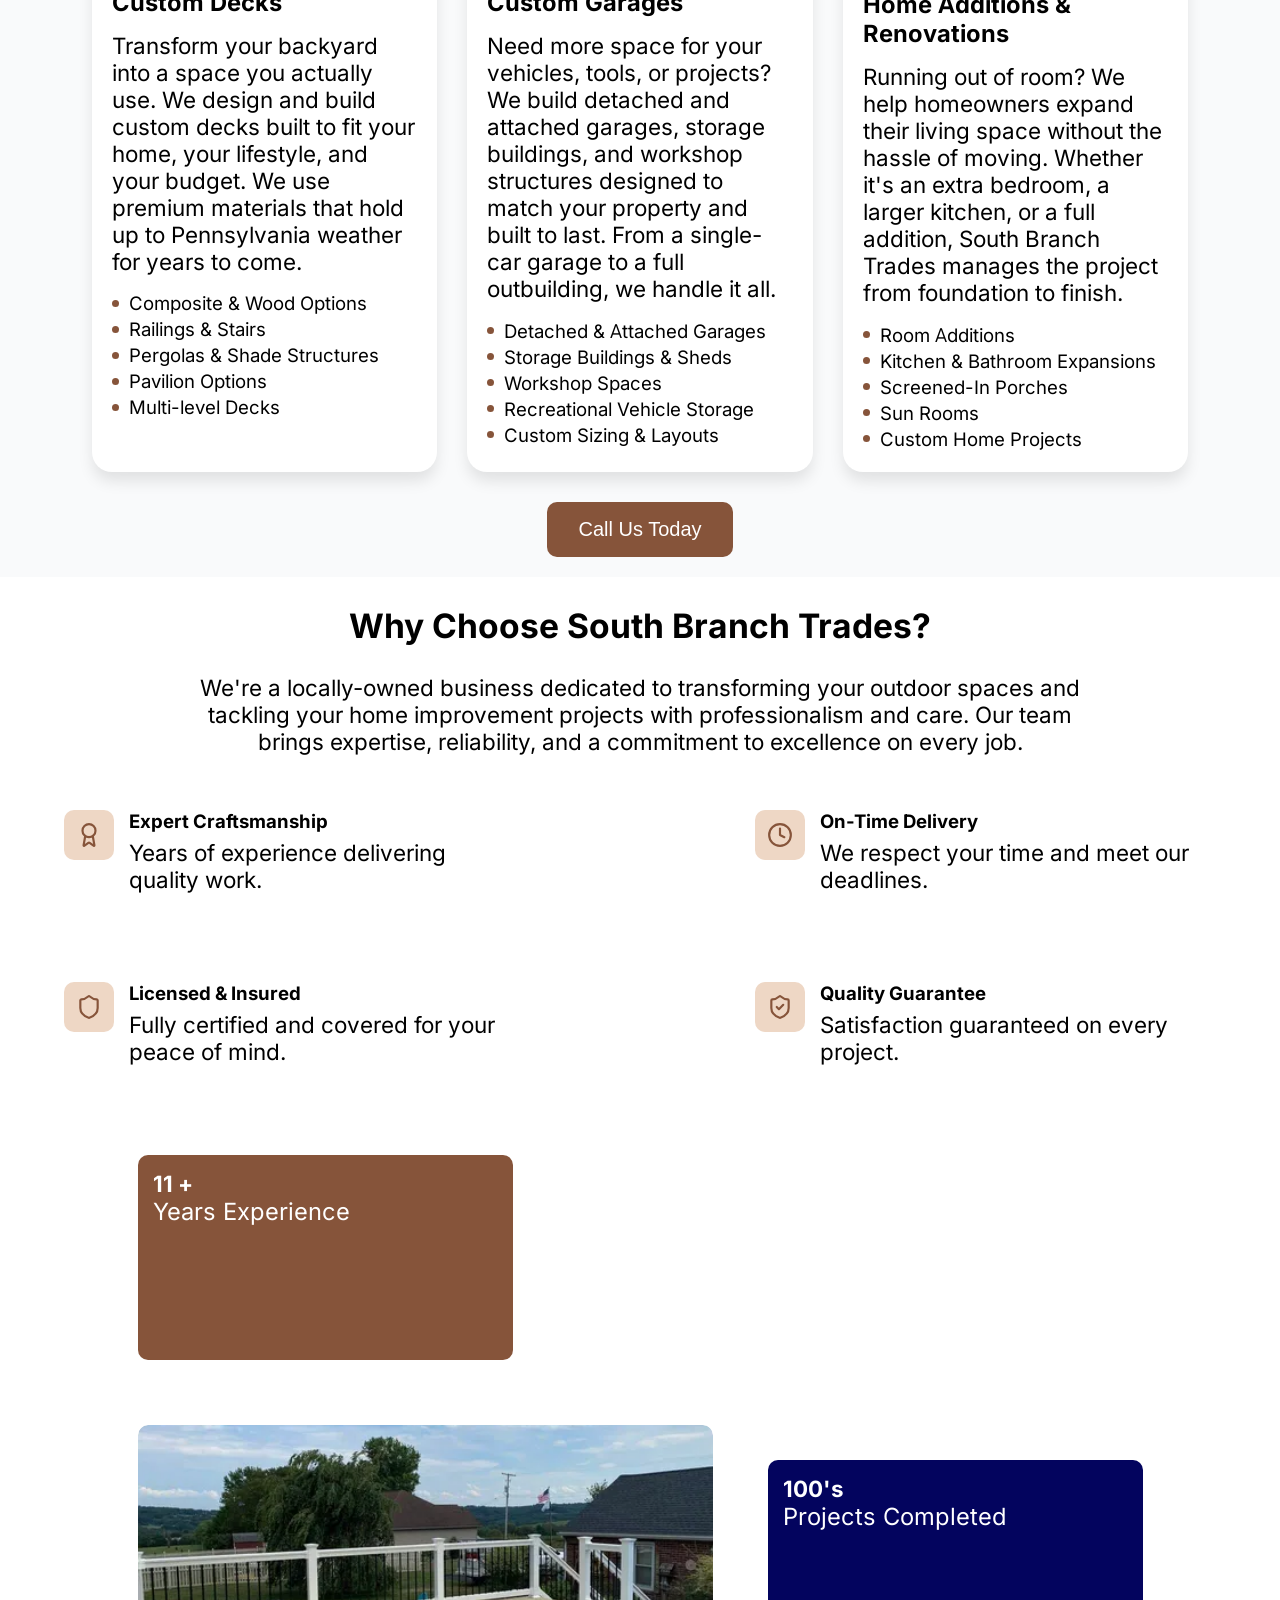
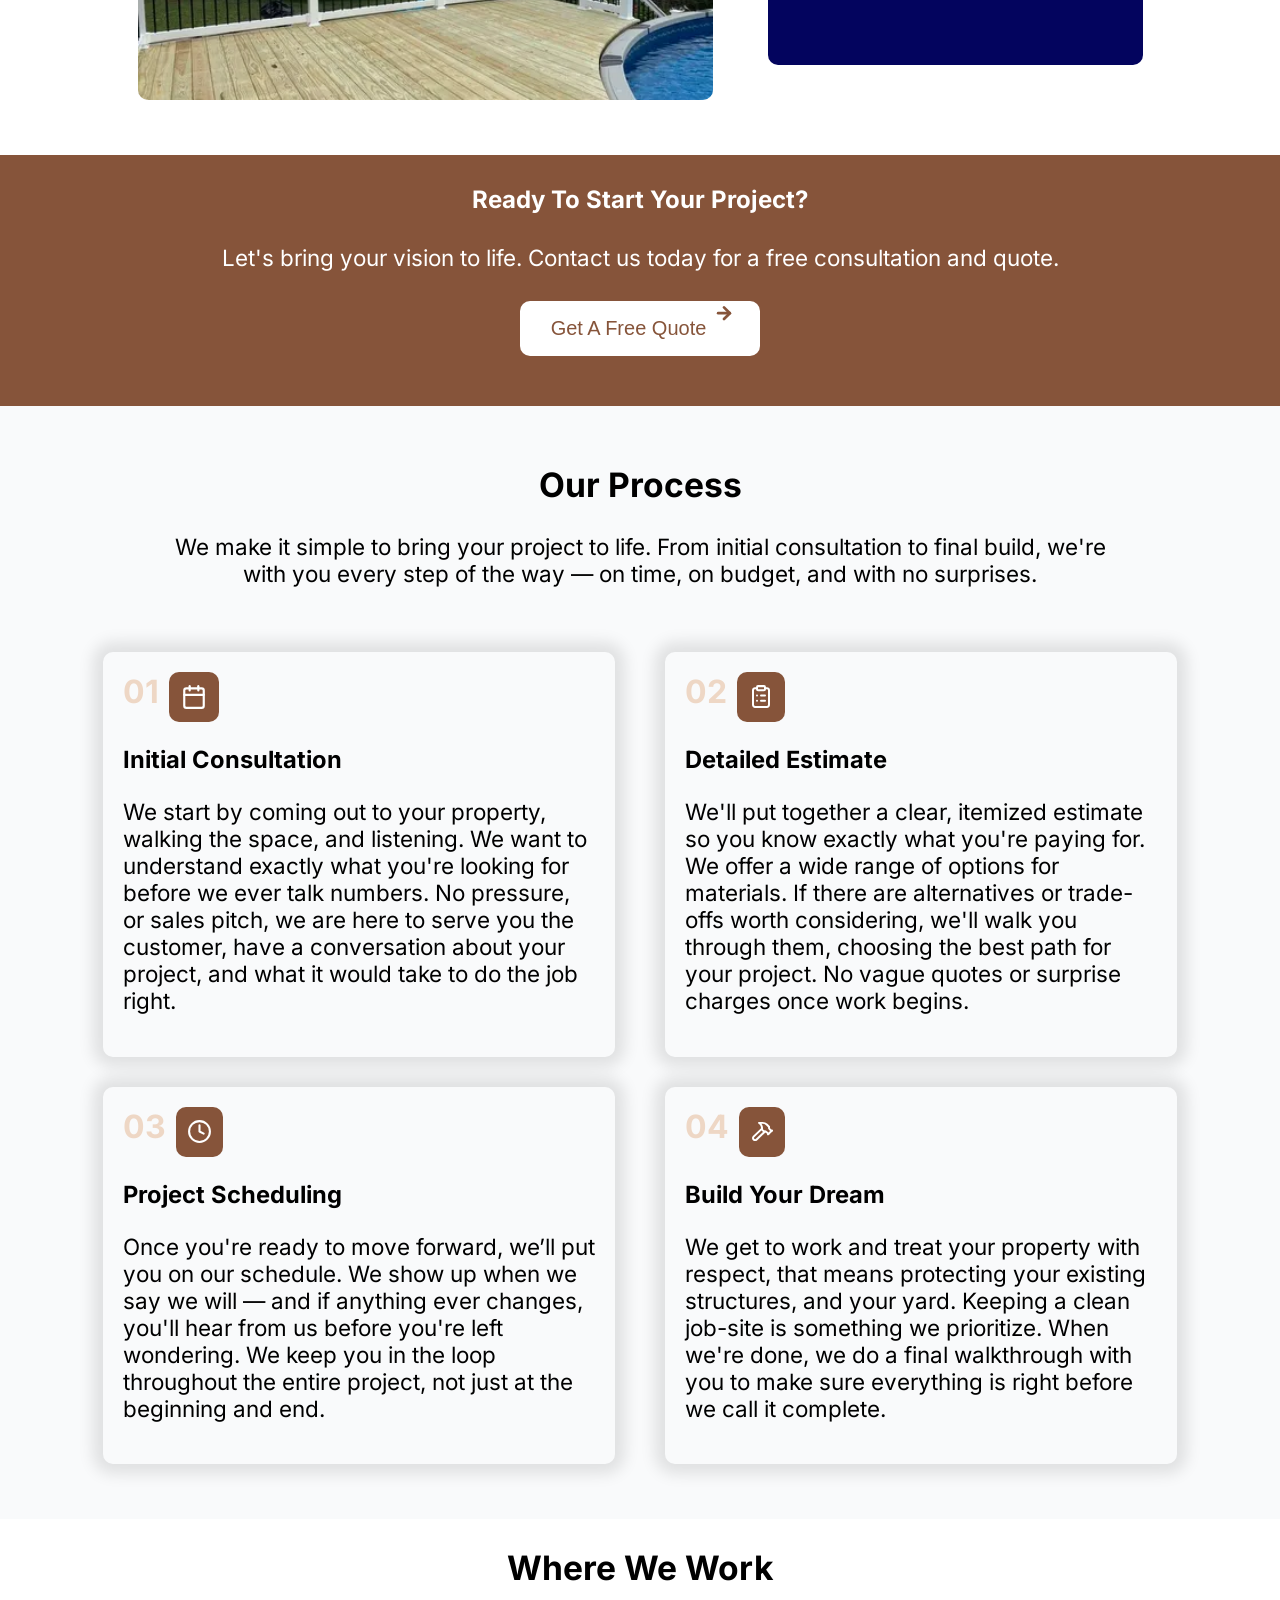
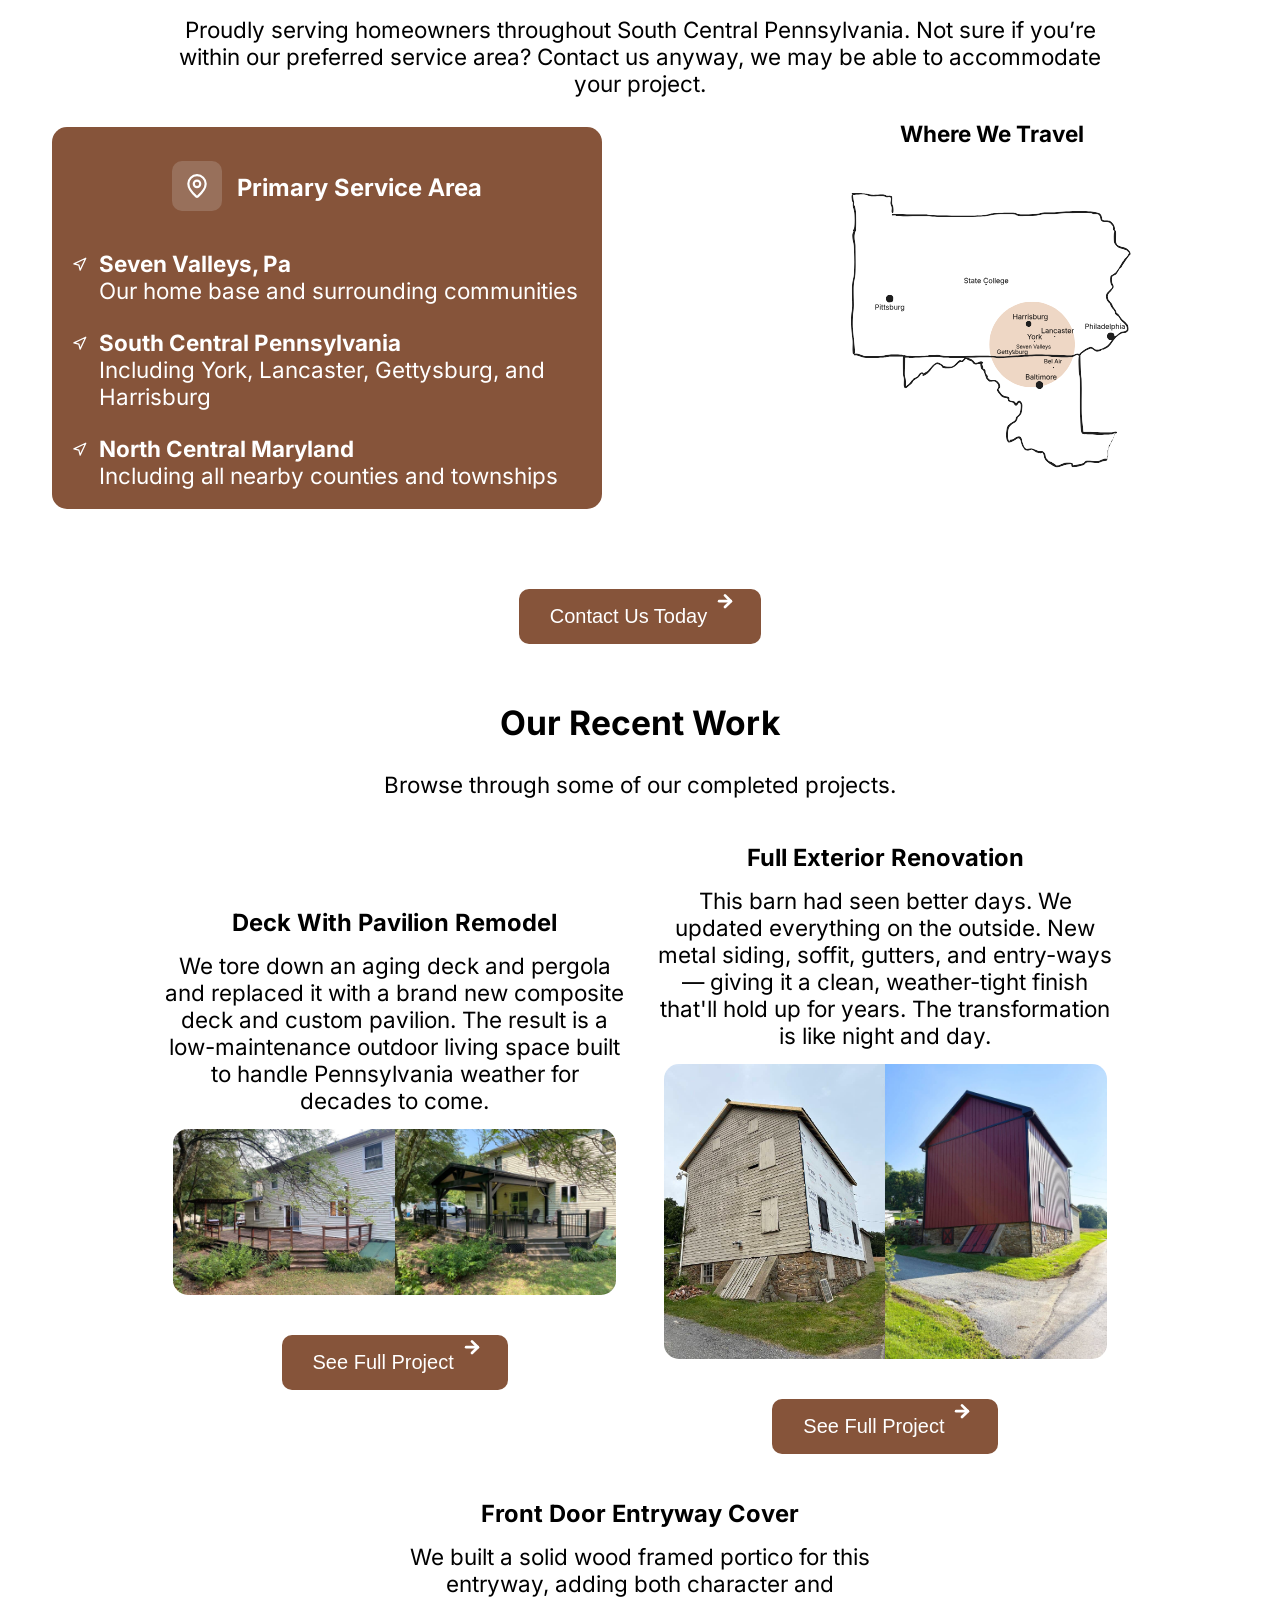
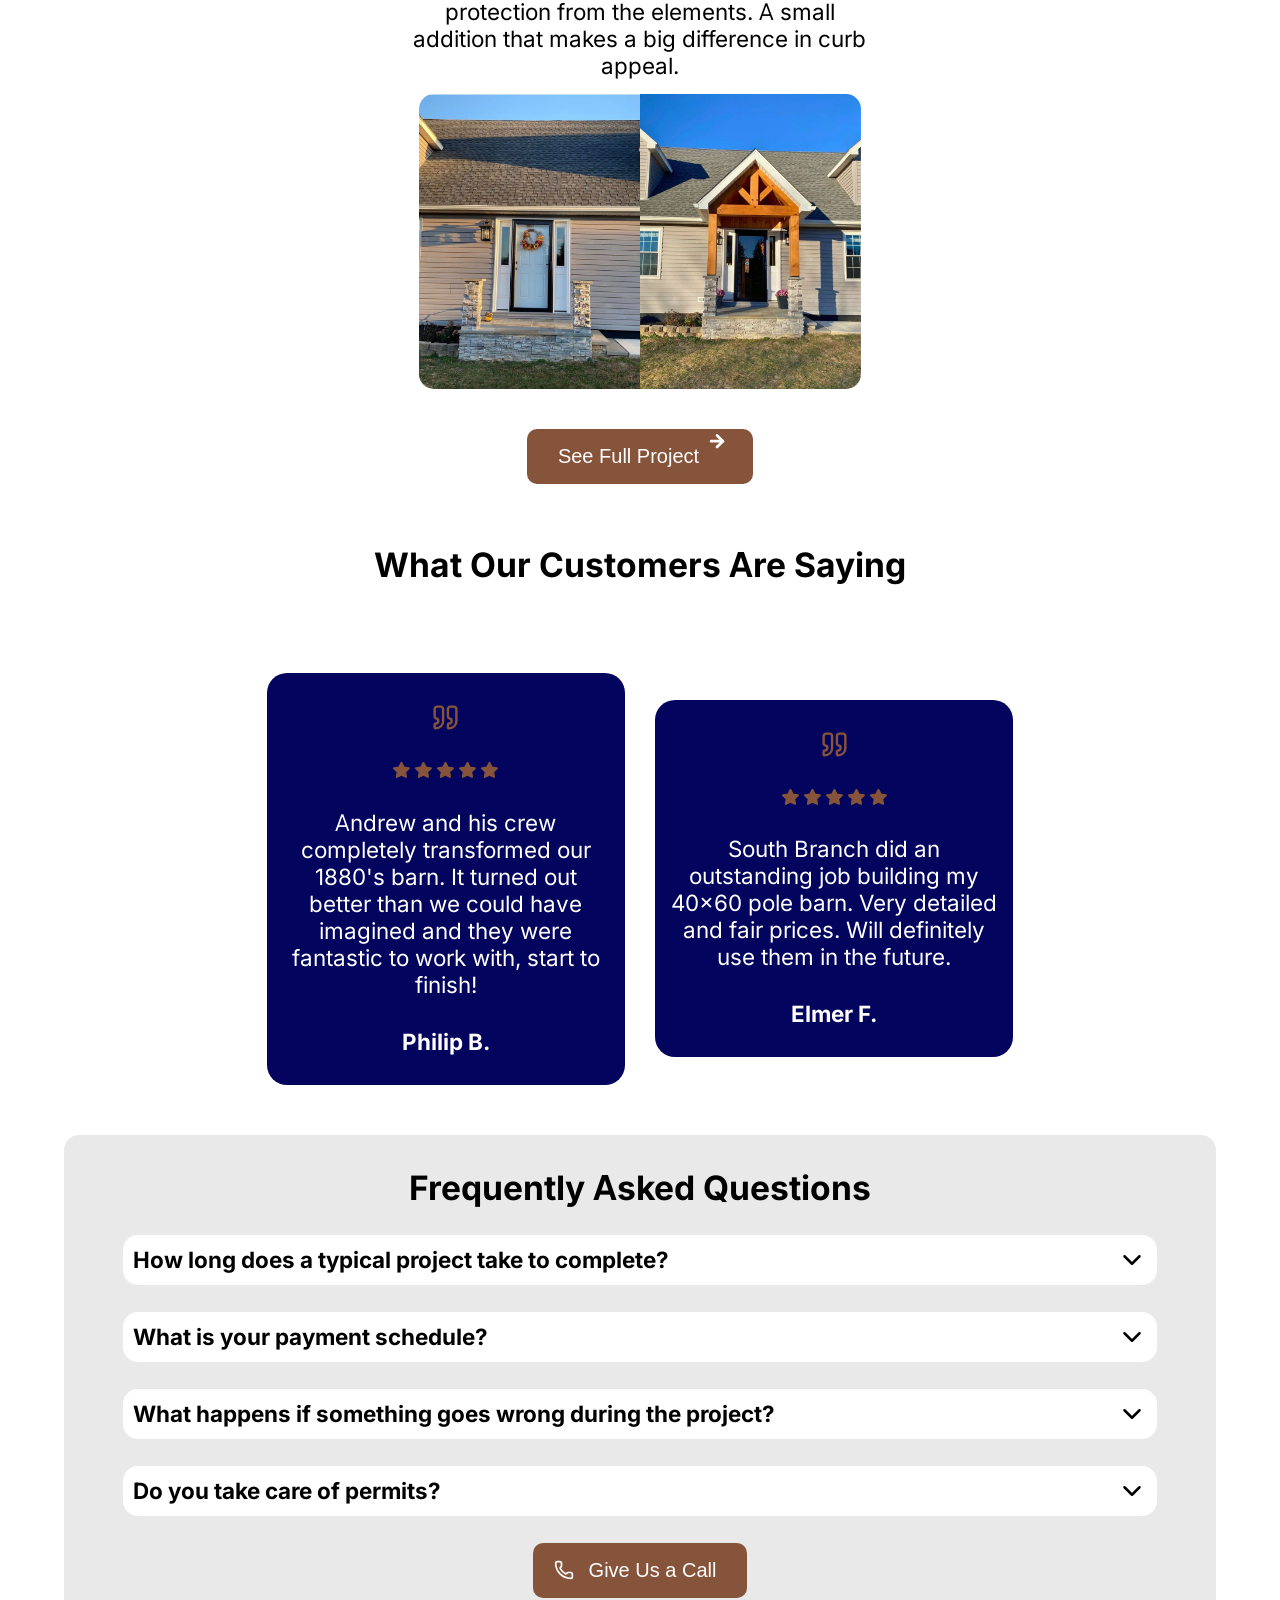
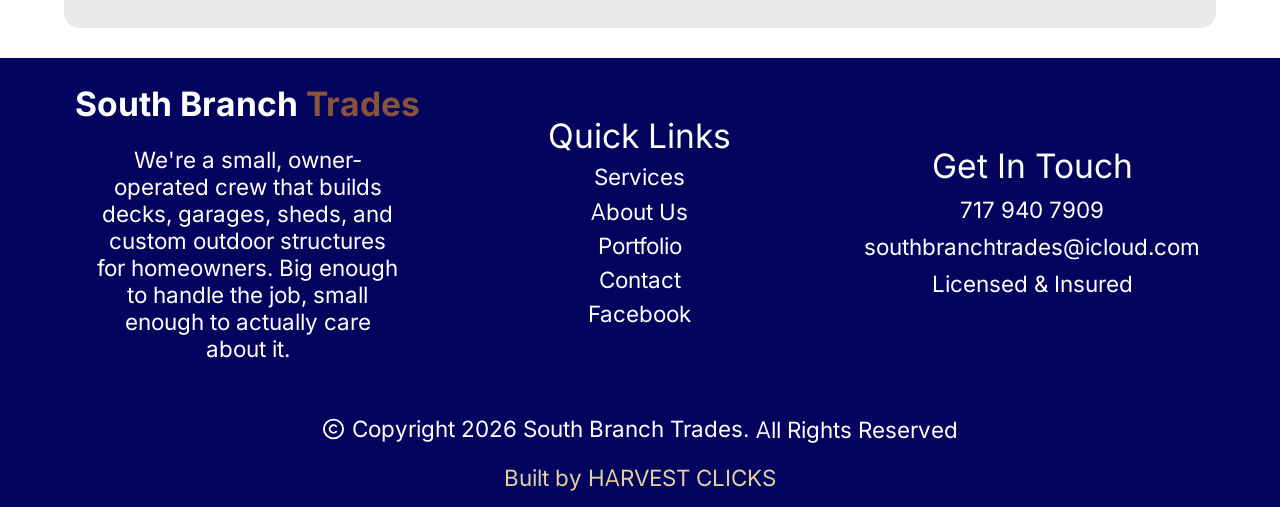
==== commit e22d15f7: "launch 1" ====
--- a/index.html
+++ b/index.html
@@ -1,11 +1,12 @@
 <!DOCTYPE html>
 <html lang="en">
 <head>
-	<title>South Branch Trades | Custom outdoor structures near york pa</title>
+	<title>South Branch Trades | Custom outdoor structures near York PA</title>
 	<meta name="description" content="We help you get the most out of your property, whether it's building a new garage or deck, or adding more space to an existing house. Call to get a free quote.">
 	<meta name="viewport" content="width=device-width, initial-scale=1.0">
     <meta charset="utf-8">
-	<link rel="icon" type="image/svg" href="logo.svg">
+	<link rel="icon" type="image/x-icon" sizes="32x32" href="south-branch-favicon.ico">
+    <link rel="icon" type="image/x-icon" sizes="180x180" href="south-branch-180favicon.ico">
 	<link rel="stylesheet" type="text/css" href="critical-home.css">
 	<link rel="preload" href="style.css" as="style" 
       onload="this.onload=null;this.rel='stylesheet'">
@@ -53,6 +54,7 @@
         <li class="service-card">
             <div>
                 <picture class="cards-hero">
+                    <source srcset="deck-w-pavilion-m.webp" media="(max-width: 772px)" type="image/webp">
                     <source srcset="deck-w-pavilion.webp" type="image/webp">
                     <img src="deck-w-pavilion.jpg" decoding="async" loading="lazy" width="475" height="303.75" alt="new deck with a pavilion attached to the back of the house">
                 </picture>
@@ -71,8 +73,9 @@
         <li class="service-card">
             <div>
                 <picture class="cards-hero">
+                    <source srcset="garage-w-metal-siding-m.webp" media="(max-width: 772px)" type="image/webp">
                     <source srcset="garage-w-metal-siding.webp" type="image/webp">
-                    <img src="garage-w-metal-siding.jpg" decoding="async" loading="lazy" width="475" height="303.75" alt="detached two car garage">
+                    <img src="garage-w-metal-siding.jpg" decoding="async" loading="lazy" width="475" height="303.75" alt="detached two car garage, metal siding">
                 </picture>
                 <img class="cards-icon" src="hammer-icon.svg" decoding="async" loading="lazy" width="60" height="60" alt="">
             </div>
@@ -89,6 +92,7 @@
         <li class="service-card">
             <div>
                 <picture class="cards-hero">
+                    <source srcset="home-addition-m.webp" media="(max-width: 772px)" type="image/webp">
                     <source srcset="home-addition.webp" type="image/webp">
                     <img src="home-addition.jpg" decoding="async" loading="lazy" width="450" height="303.75" alt="building of an addition to this house is in progress">
                 </picture>
@@ -157,10 +161,12 @@
             <span>Years Experience</span>
         </div>
         <picture class="about-image-block pic1">
+            <source srcset="pole-barn-garage-m.webp" media="(max-width: 772px)" type="image/webp">
             <source srcset="pole-barn-garage.webp" type="image/webp">
             <img src="pole-barn-garage.jpg" decoding="async" loading="lazy" width="575" height="431.25" alt="workshop/gargage with metal roof and siding">
         </picture>
         <picture class="about-image-block pic2">
+            <source srcset="pool-deck-m.webp" media="(max-width: 772px)" type="image/webp">
             <source srcset="pool-deck.webp" type="image/webp">
             <img src="pool-deck.jpg" decoding="async" loading="lazy" width="575" height="431.25" alt="deck built out of wooden materials next to this pool">
         </picture>
@@ -265,7 +271,7 @@
     </div>
     <div class="location-image">
         <strong>Where We Travel</strong>
-        <img src="pa-md-map.svg" width="800" height="" decoding="async" loading="lazy" alt="drawing of Pennsylvania and Maryland map with areas of services provided, highlighted">
+        <img src="pa-md-map.svg" width="675" height="421.883" decoding="async" loading="lazy" alt="drawing of Pennsylvania and Maryland map with areas of services provided, highlighted">
     </div>
     <button>
         <a href="contact.html">Contact Us Today</a>
@@ -282,8 +288,8 @@
         <h3>Deck With Pavilion Remodel</h3>
         <p>We tore down an aging deck and pergola and replaced it with a brand new composite deck and custom pavilion. The result is a low-maintenance outdoor living space built to handle Pennsylvania weather for decades to come.</p>
         <div class="before-after-pics">
-            <img class="img1" src="old-deck-remodel.jpg" width="275" height="" decoding="async" loading="lazy" alt="an old deck in need of repair">
-            <img class="img2" src="new-deck-remodel.jpg" width="275" height="" decoding="async" loading="lazy" alt="what the remodeled deck looks like">
+            <img class="img1" src="old-deck-remodel.jpg" width="259.2" height="194.4" decoding="async" loading="lazy" alt="an old deck in need of repair">
+            <img class="img2" src="new-deck-remodel.jpg" width="259.2" height="194.4" decoding="async" loading="lazy" alt="what the remodeled deck looks like">
         </div>
         <button>
             <a href="portfolio.html?category=decks&project=1">See Full Project</a>
@@ -294,8 +300,8 @@
         <h3>Full Exterior Renovation</h3>
         <p>This barn had seen better days. We updated everything on the outside. New metal siding, soffit, gutters, and entry-ways — giving it a clean, weather-tight finish that'll hold up for years. The transformation is like night and day.</p>
         <div class="before-after-pics">
-            <img class="img1" src="barn-renovation-old.jpg" width="275" height="" decoding="async" loading="lazy" alt="old barn in need of new roof and siding">
-            <img class="img2" src="barn-renovation-new.jpg" width="275" height="" decoding="async" loading="lazy" alt="old barn remodel, new sroof and siding">
+            <img class="img1" src="barn-renovation-old.jpg" width="259.2" height="345.7" decoding="async" loading="lazy" alt="old barn in need of new roof and siding">
+            <img class="img2" src="barn-renovation-new.jpg" width="259.2" height="345.7" decoding="async" loading="lazy" alt="old barn remodel, new roof and siding">
         </div>
         <button>
             <a href="portfolio.html?category=misc&project=1">See Full Project</a>
@@ -306,8 +312,8 @@
         <h3>Front Door Entryway Cover</h3>
         <p>We built a solid wood framed portico for this entryway, adding both character and protection from the elements. A small addition that makes a big difference in curb appeal.</p>
         <div class="before-after-pics">
-            <img class="img1" src="portico-before.jpg" width="275" height="" decoding="async" loading="lazy" alt="front door of a house before adding a portico">
-            <img class="img2" src="portico.jpg" width="275" height="" decoding="async" loading="lazy" alt="new portico addition to an existing house">
+            <img class="img1" src="portico-before.jpg" width="259.2" height="345.6" decoding="async" loading="lazy" alt="front door of a house before adding a portico">
+            <img class="img2" src="portico.jpg" width="259.2" height="345.6" decoding="async" loading="lazy" alt="new portico addition to an existing house">
         </div>
         <button>
             <a href="portfolio.html?category=additions&project=1">See Full Project</a>
@@ -339,7 +345,7 @@
             <strong>What happens if something goes wrong during the project?</strong>
             <img src="ChevronDown.svg" width="30" height="30" decoding="async" loading="lazy" alt="">
         </span>
-        <span class="answer">We're well insured, and will make sure to fix anything we broke, and work with you to solve any problems that are unforeseen.</span>
+        <span class="answer">We're well insured, and will make sure to fix anything we broke, and work with you to solve any unforeseen problems.</span>
     </div>
     <div class="question-cont">
         <span class="question">
@@ -349,8 +355,8 @@
         <span class="answer">Yes. We will need information about your property, but we submit all the paperwork on your behalf.</span>
     </div>
     <button>
-        <a href="contact.html">Get A Free Quote</a>
-        <img src="btn-arrow.svg" width="40" height="40" decoding="async" loading="lazy" alt="">
+        <img src="phone-icon.svg" width="40" height="40" decoding="async" loading="lazy" alt="">
+        <a href="tel:+17179407909">Give Us a Call</a>
     </button>
 </section>
 
--- a/critical-home.css
+++ b/critical-home.css
@@ -187,16 +187,19 @@
 }
 .mobile-menu-open .nav-menu {
     width: 95vw;
-    padding: 25px 0 30px 0;
+    padding: 35px 0 30px 0;
     display: flex;
     flex-direction: column;
-    row-gap: 11px;
+    row-gap: 20px;
     align-items: center;
     background-color: var(--primaryLight);
     border-radius: 20px;
     font-size: 2rem;
     font-weight: 700;
     margin: 0;
+}
+.mobile-menu-open .nav-menu li:nth-last-child(2) {
+    margin-bottom: 35px;
 }
 .nav-menu .menu-cta {
     border-radius: 10px;
@@ -446,72 +449,72 @@
     column-gap: 8px;
 }
 #portfolio-buttons .select-a-service-buttons button a {
-    padding: 7px 12px;
+    padding: 7px 7px;
 }
 #portfolio-buttons .select-a-service-buttons button a {
     font-size: 1rem;
 }
-.port-additions #port-decks-btn {
-    background-color: #fff;
-    border: 1px solid var(--primary);
-}
-.port-additions #port-decks-btn a {
-    color: var(--primary);
-}
-.port-garages #port-decks-btn {
-    background-color: #fff;
-    border: 1px solid var(--primary);
-}
-.port-garages #port-decks-btn a {
-    color: var(--primary);
-}
-.port-misc #port-decks-btn {
-    background-color: #fff;
-    border: 1px solid var(--primary);
-}
-.port-misc #port-decks-btn a {
-    color: var(--primary);
-}
-#port-garages-btn {
-    background-color: #fff;
-    border: 1px solid var(--primary);
-}
-#port-garages-btn a {
-    color: var(--primary);
-}
-.port-garages #port-garages-btn {
+.port-additions .port-decks-btn {
+    background-color: #fff;
+    border: 1px solid var(--primary);
+}
+.port-additions .port-decks-btn a {
+    color: var(--primary);
+}
+.port-garages .port-decks-btn {
+    background-color: #fff;
+    border: 1px solid var(--primary);
+}
+.port-garages .port-decks-btn a {
+    color: var(--primary);
+}
+.port-misc .port-decks-btn {
+    background-color: #fff;
+    border: 1px solid var(--primary);
+}
+.port-misc .port-decks-btn a {
+    color: var(--primary);
+}
+.port-garages-btn {
+    background-color: #fff;
+    border: 1px solid var(--primary);
+}
+.port-garages-btn a {
+    color: var(--primary);
+}
+.port-garages .port-garages-btn {
     background-color: var(--primary);
     border: none;
 }
-.port-garages #port-garages-btn a {
-    color: #fff;
-}
-#port-additions-btn {
-    background-color: #fff;
-    border: 1px solid var(--primary);
-}
-#port-additions-btn a {
-    color: var(--primary);
-}
-.port-additions #port-additions-btn {
+.port-garages .port-garages-btn a {
+    color: #fff;
+}
+.port-additions-btn {
+    background-color: #fff;
+    border: 1px solid var(--primary);
+}
+.port-additions-btn a {
+    color: var(--primary);
+}
+.port-additions .port-additions-btn {
     background-color: var(--primary);
     border: none;
 }
-.port-additions #port-additions-btn a {
-    color: #fff;
-}
-#port-misc-btn {
-    background-color: #fff;
-    border: 1px solid var(--primary);
-}
-#port-misc-btn a {
-    color: var(--primary);
-}
-.port-misc #port-misc-btn {
+.port-additions .port-additions-btn a {
+    color: #fff;
+}
+.port-misc-btn {
+    background-color: #fff;
+    border: 1px solid var(--primary);
+}
+.port-misc-btn a {
+    color: var(--primary);
+}
+.port-misc .port-misc-btn {
     background-color: var(--primary);
     border: none;
 }
-.port-misc #port-misc-btn a {
+.port-misc .port-misc-btn a {
     color: #fff;
 }
 #portfolio-buttons {
@@ -642,7 +645,16 @@
 }
 
 }
-
+@media only screen and (min-width: 400px) {
+     #portfolio-buttons .select-a-service-buttons {
+        column-gap: 15px;
+     }
+}
+@media only screen and (min-width: 460px) {
+     #portfolio-buttons .select-a-service-buttons button a {
+        padding: 7px 14px;
+     }
+}
 
  /*     ---------------------------------------
         ---------------------------------------
@@ -716,12 +728,11 @@
 }
 #portfolio-buttons .select-a-service-buttons {
     column-gap: 30px;
-}
-#portfolio-buttons .select-a-service-buttons button {
-    padding: 15px 25px;
+    margin: 35px 0 0 35px;
 }
 #portfolio-buttons .select-a-service-buttons button a {
     font-size: 1.5rem;
+    padding: 15px 25px;
 }
 /* ---------- #contact-hero ---------- */
 #contact-hero {
--- a/style.css
+++ b/style.css
@@ -90,7 +90,7 @@
     font-size: var(--p);
 }
 strong {
-    font-size: var(--p2);
+    font-size: var(--p);
 }
 button {
     display: flex;
@@ -548,6 +548,9 @@
 #faqs button {
     align-items: center;
 }
+#faqs button > img {
+    margin: 0 -10px 0 15px;
+}
 
 
 
@@ -935,6 +938,7 @@
 }
 #about-location picture:nth-child(2) {
     width: 95vw;
+    max-width: 1420px;
 }
 #about-location picture:nth-child(2) img {
     width: 100%;
@@ -1332,6 +1336,9 @@
     position: relative;
     box-shadow: 0 15px 15px -1px rgba(0, 0, 0, 0.1);
 }
+.portfolio-cont .project {
+    width: 100%;
+}
 .project h3 {
     position: absolute;
     top: -40px;
@@ -1345,7 +1352,7 @@
 .project p {
     padding: 0 20px;
 }
-.project img {
+.project > img {
     width: 100%;
     height: 250px;
     object-fit: cover;
@@ -1399,9 +1406,10 @@
     flex-direction: column;
     align-items: center;
     row-gap: 15px;
+    width: 90vw;
 }
 .wp-block-gallery img {
-    width: 85%;
+    width: 100%;
     height: auto;
     border-radius: 10px;
 }
@@ -1492,6 +1500,10 @@
         padding: 0 30px;
         column-gap: 30px;
     }
+    .wp-block-image {
+        width: 70vw;
+        max-width: 900px;
+}
 }
 /* -----------------------------------------------
                 mobile (min-width: 0)
@@ -1539,7 +1551,7 @@
 }
 
 /* -----------------------------------------------
-   MOBILE (min-width: 0rem) — base styles
+          MOBILE (min-width: 0rem) 
    ----------------------------------------------- */
 @media only screen and (min-width: 0rem) {
  
@@ -1698,6 +1710,7 @@
     align-items: center;
     font-size: var(--m-btn);
     cursor: pointer;
+    padding: 15px 25px;
 }
 .contact-form button:disabled {
     opacity: 0.5;
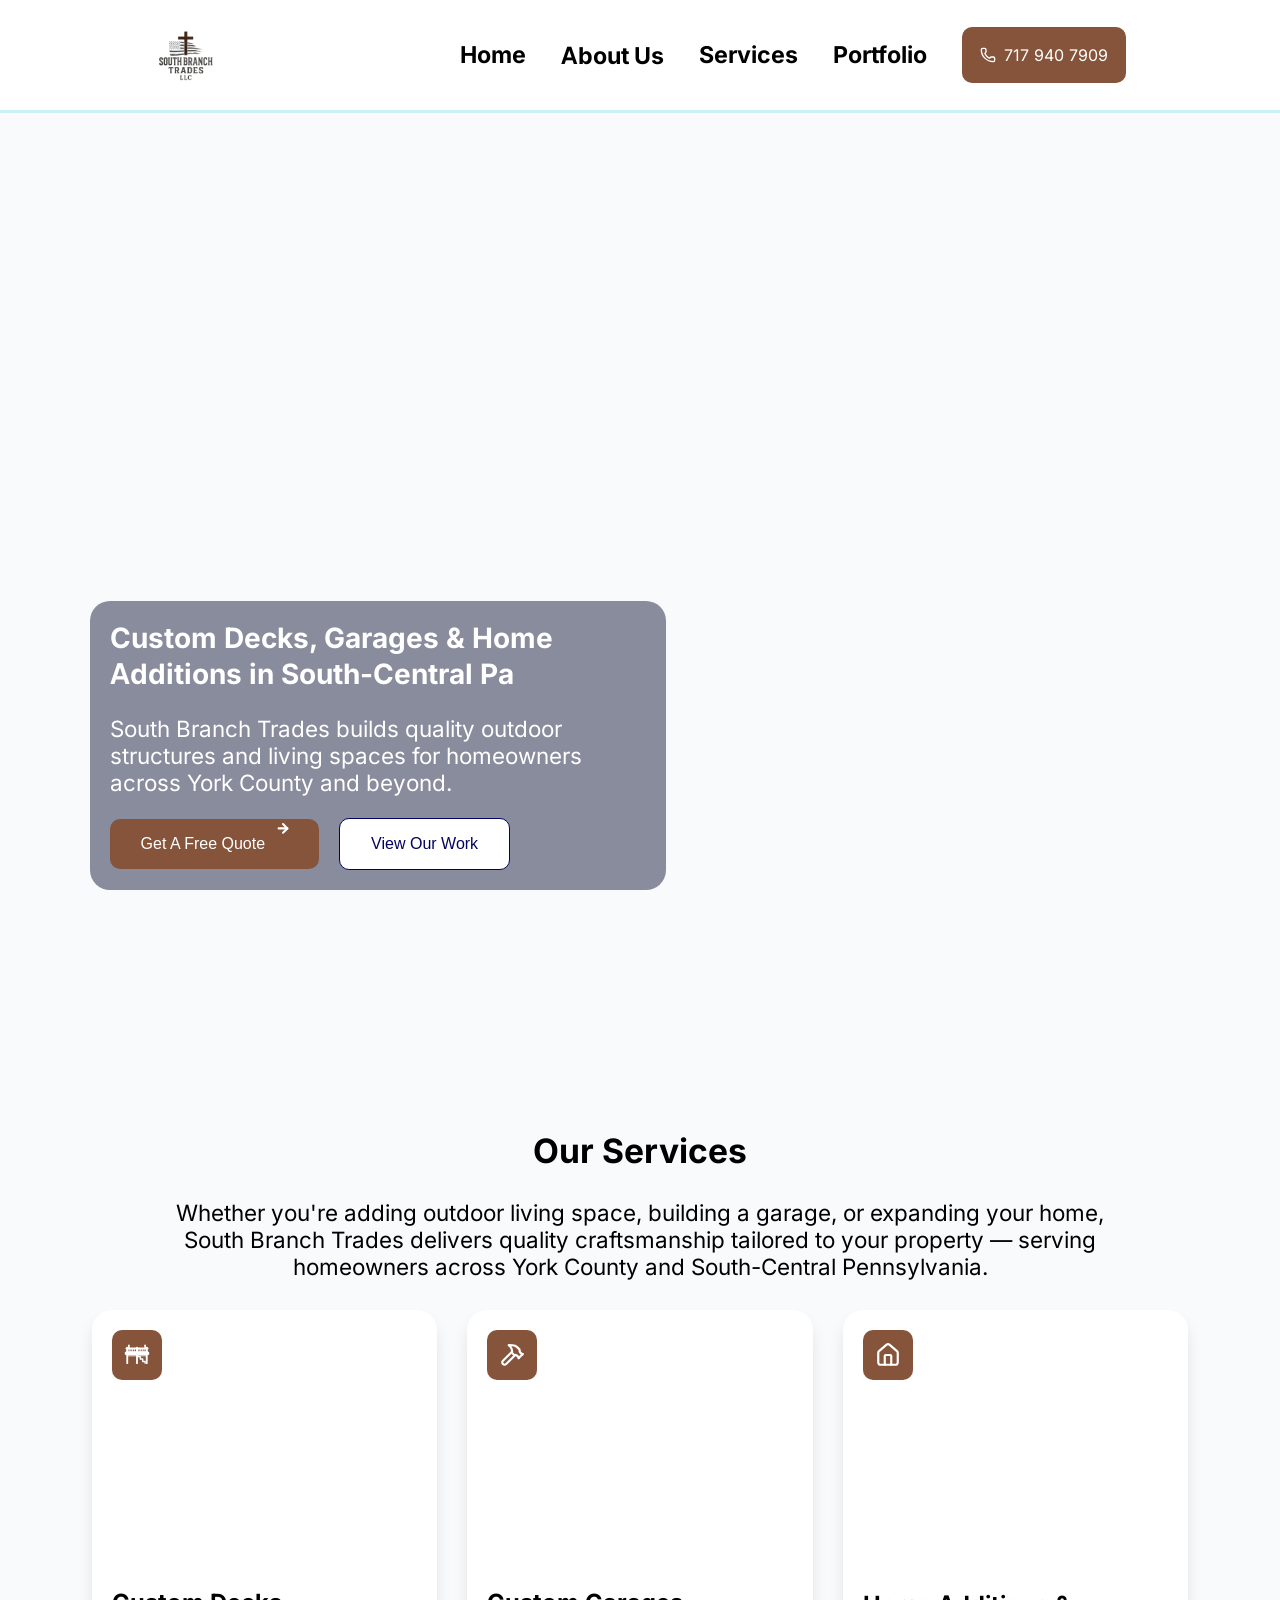
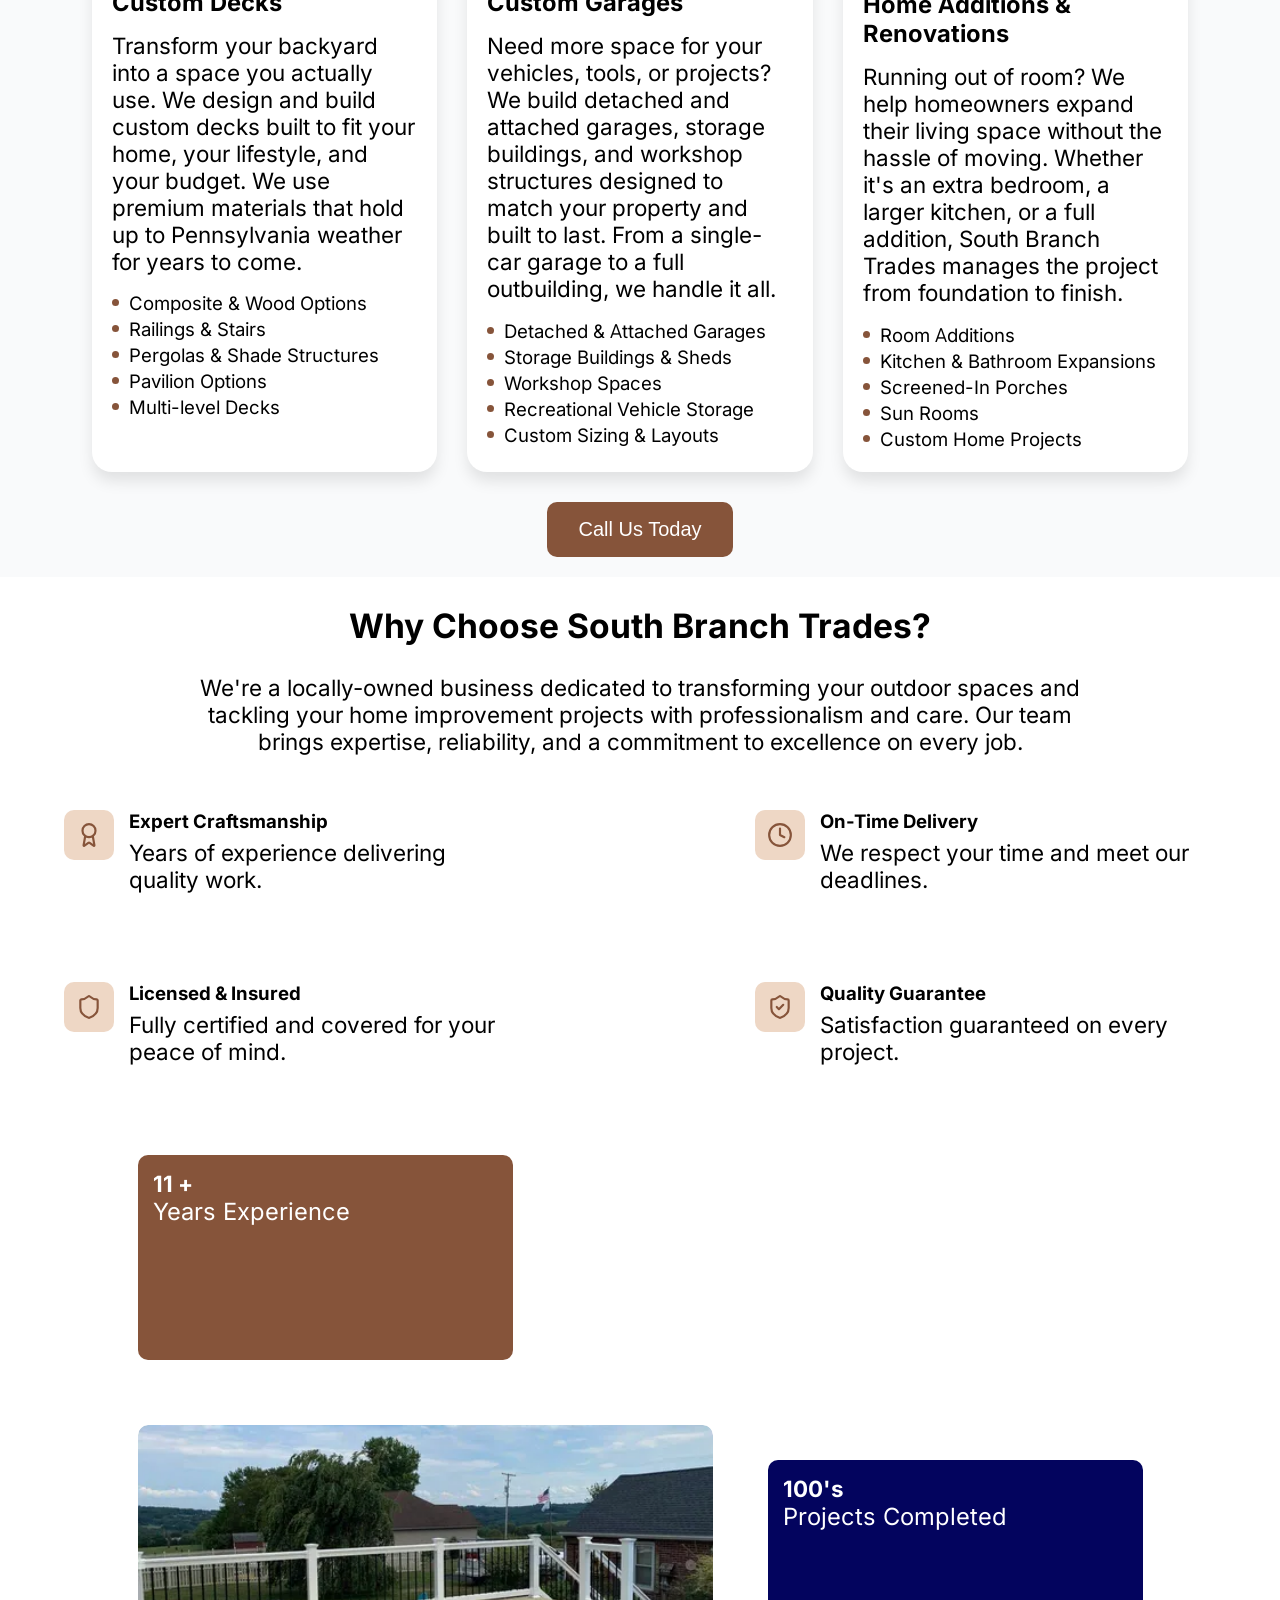
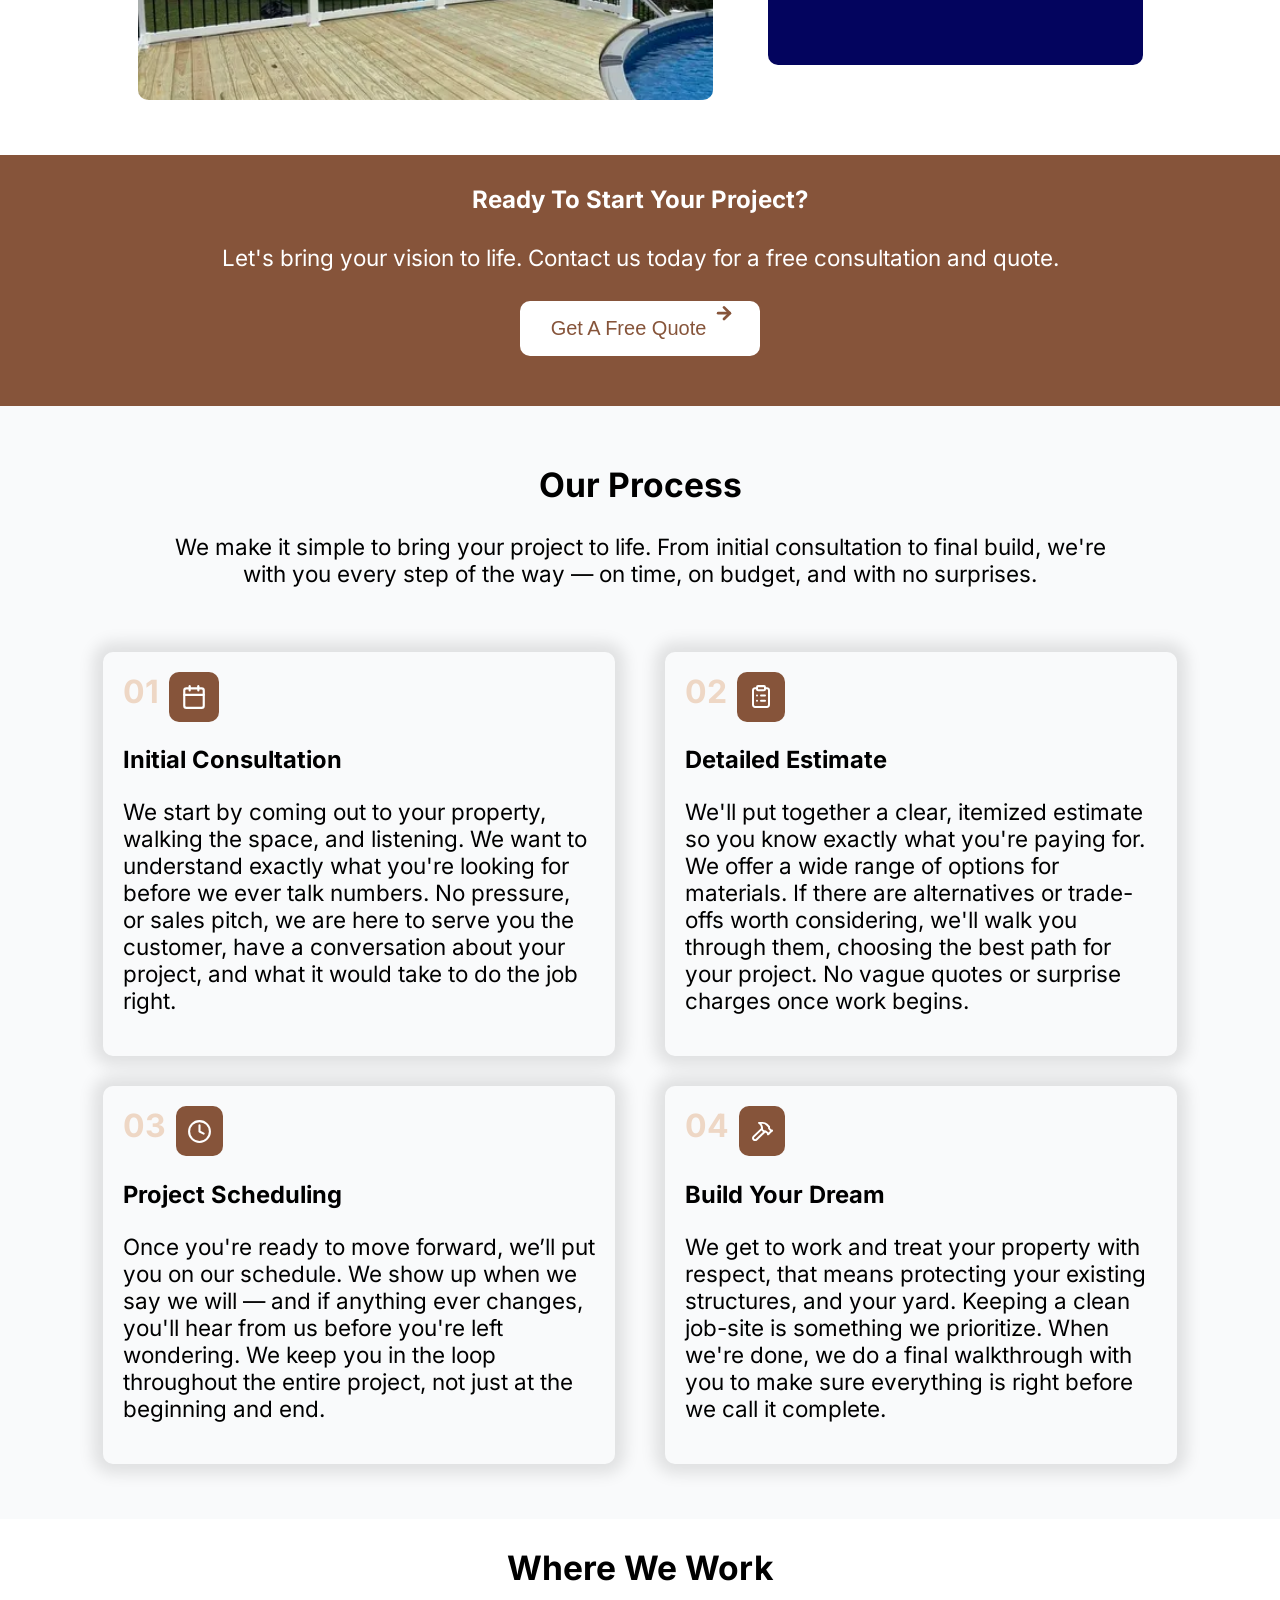
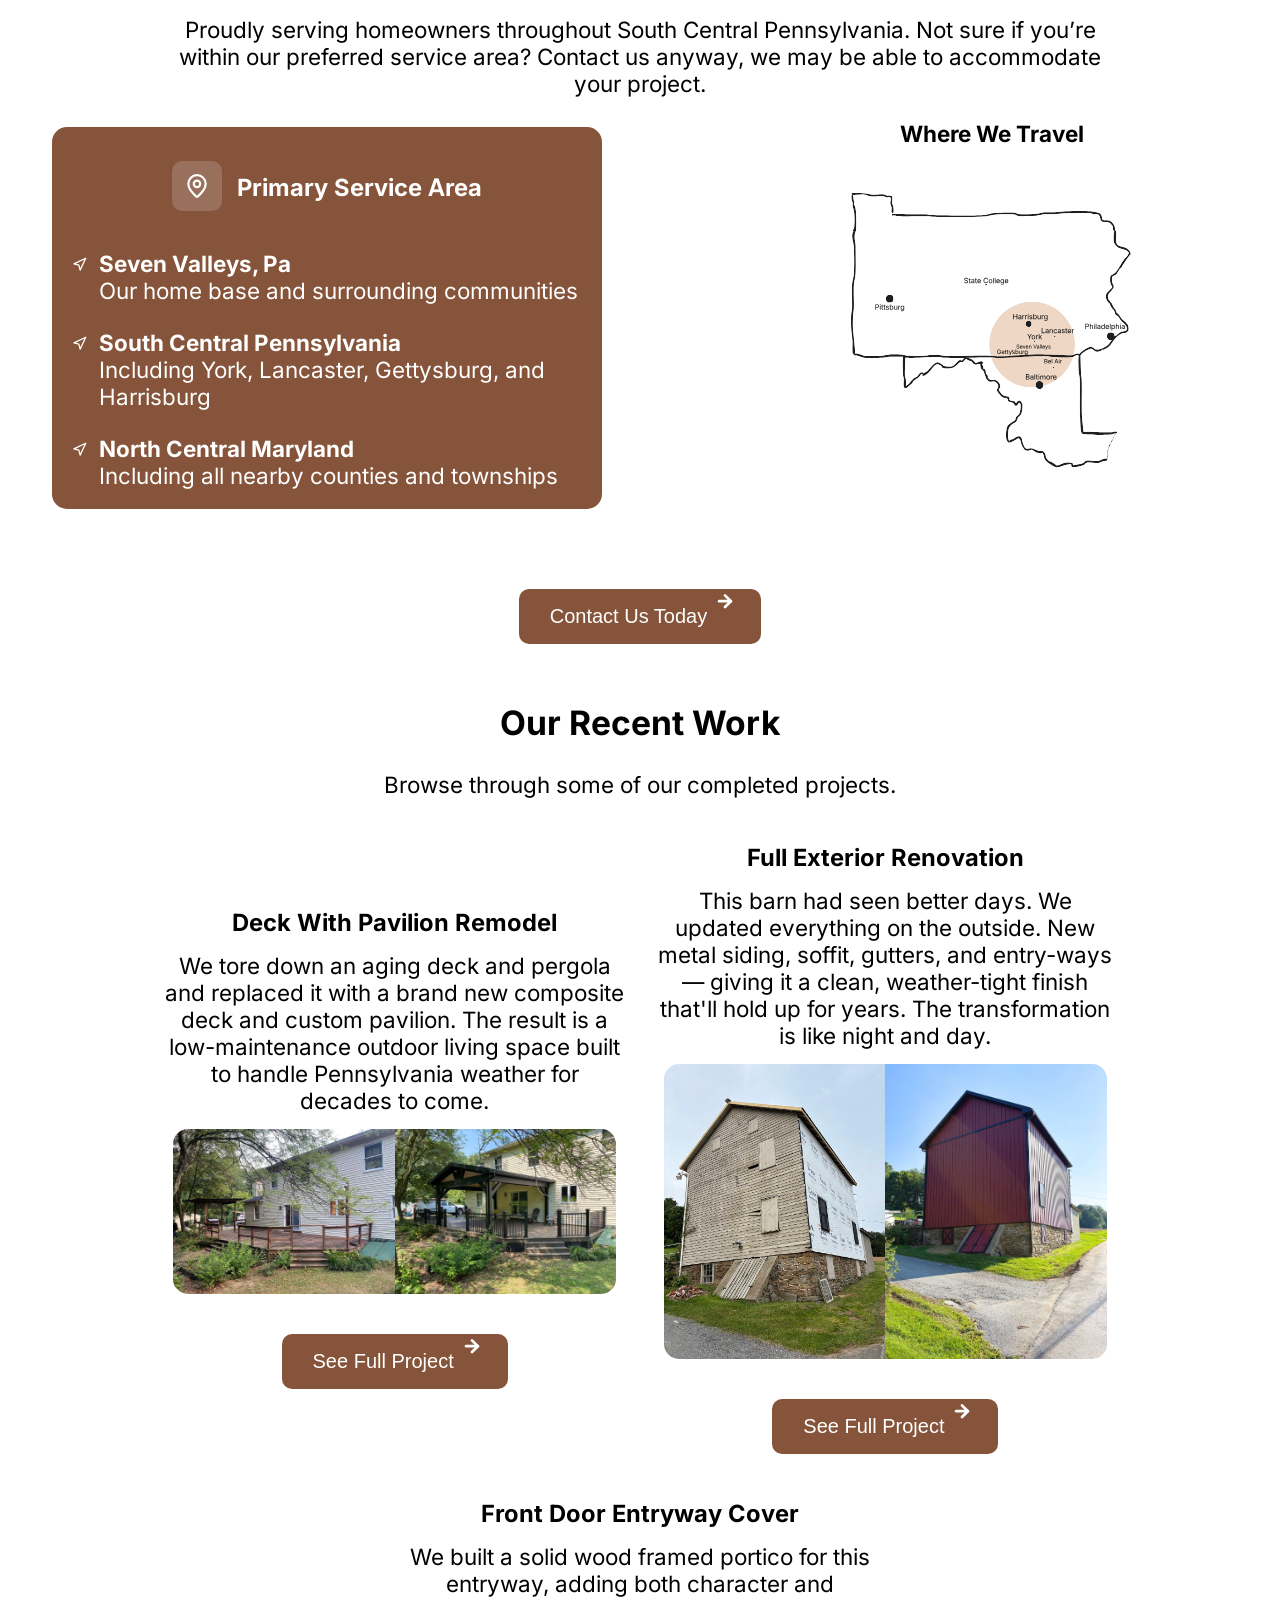
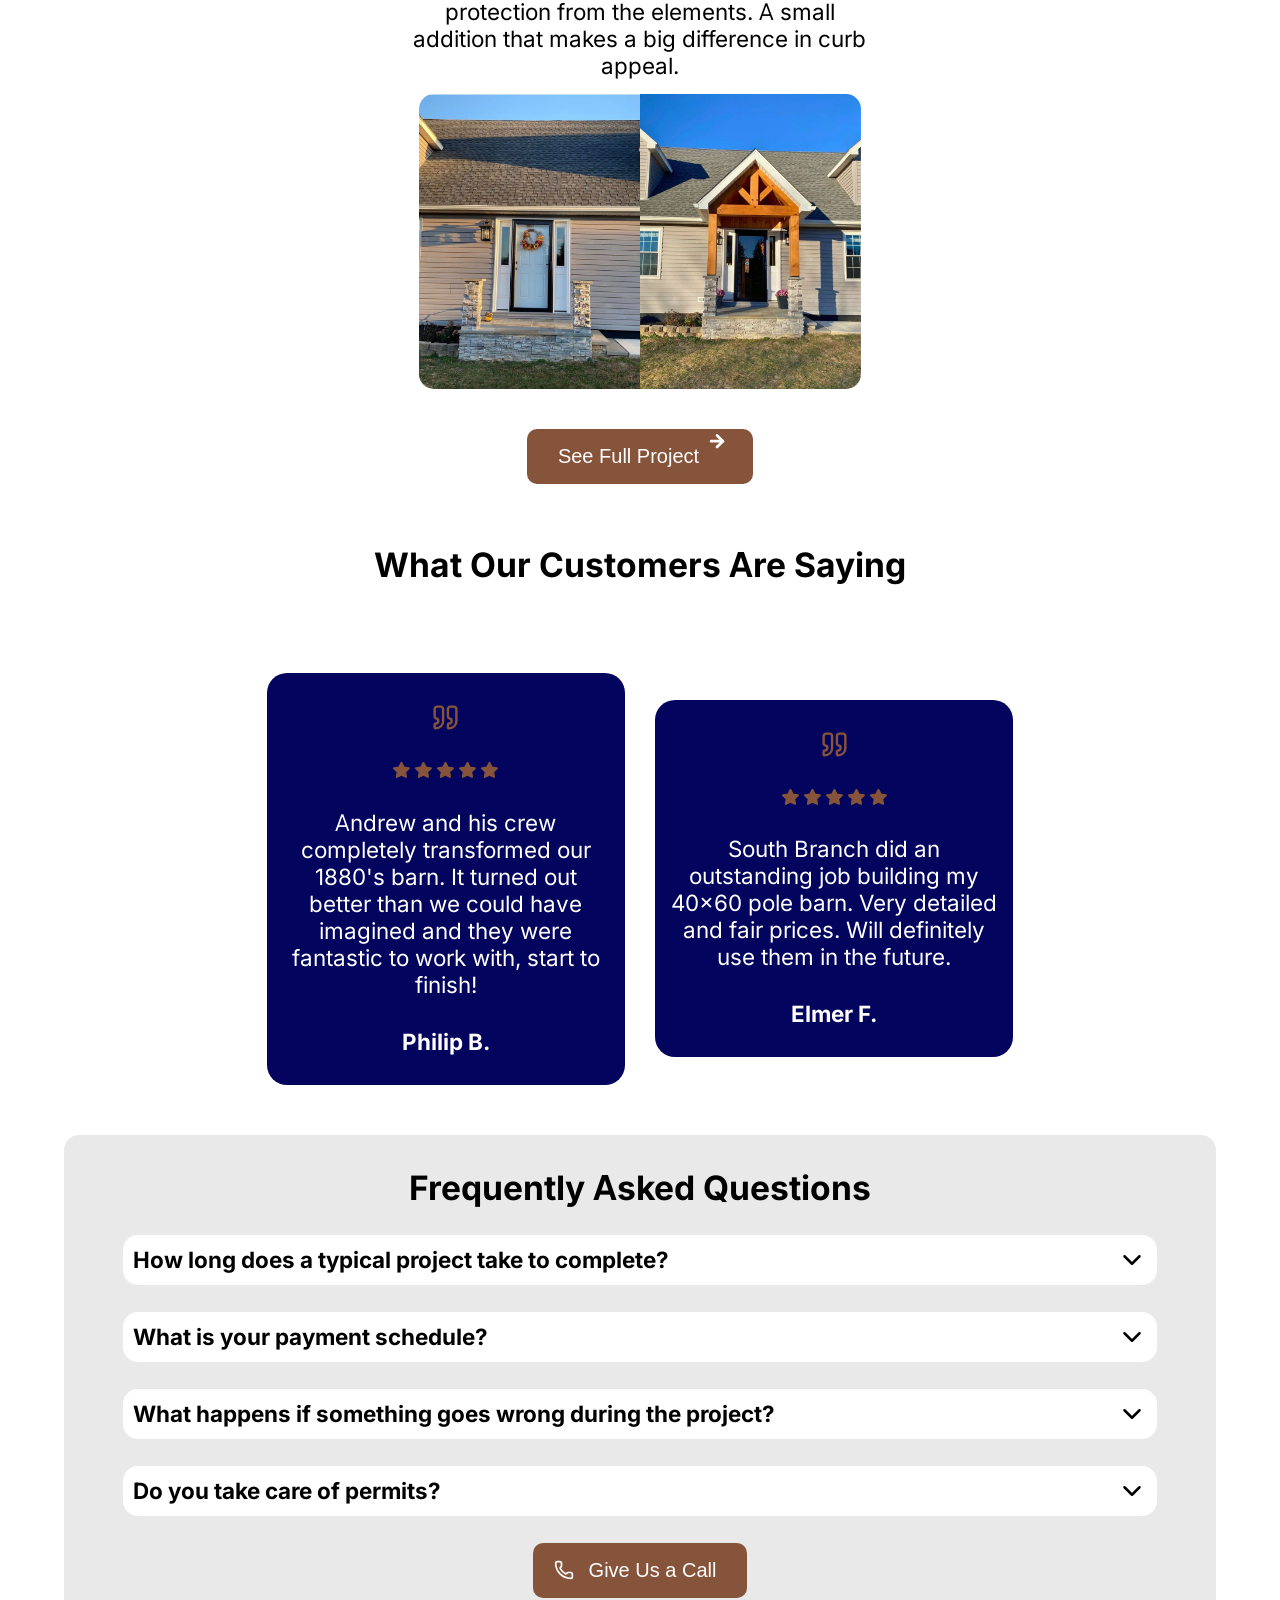
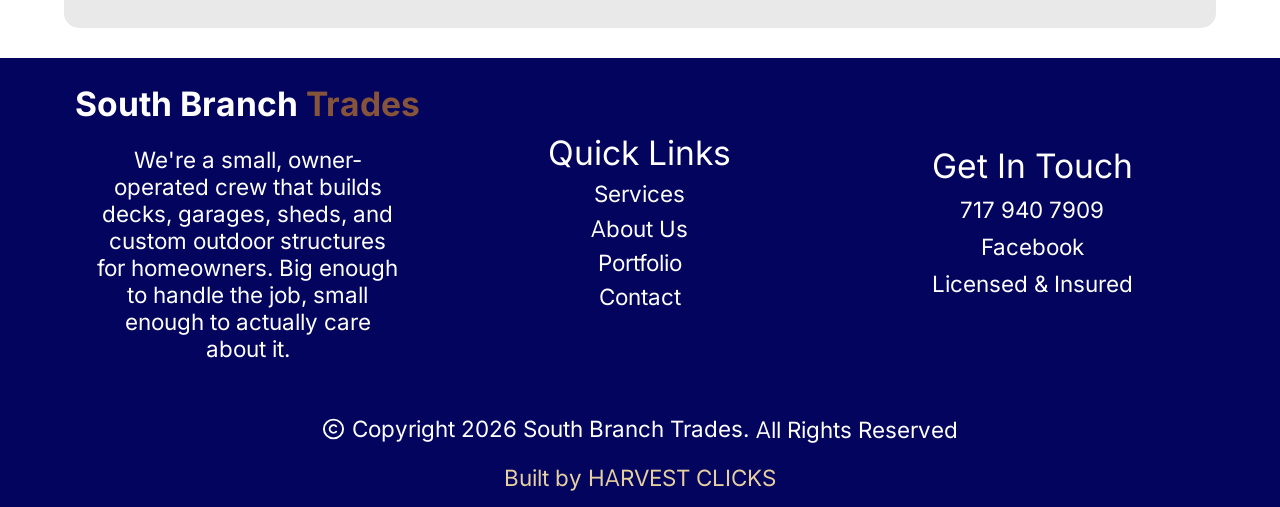
==== commit 8a35d700: "launch 2" ====
--- a/index.html
+++ b/index.html
@@ -7,6 +7,9 @@
     <meta charset="utf-8">
 	<link rel="icon" type="image/x-icon" sizes="32x32" href="south-branch-favicon.ico">
     <link rel="icon" type="image/x-icon" sizes="180x180" href="south-branch-180favicon.ico">
+    <link rel="preload" href="/inter-v20-latin-700.woff2" as="font" type="font/woff2" crossorigin>
+    <link rel="preload" href="/inter-v20-latin-regular.woff2" as="font" type="font/woff2" crossorigin>
+    <link rel="preload" href="/plus-jakarta-sans-v12-latin-700.woff2" as="font" type="font/woff2" crossorigin>
 	<link rel="stylesheet" type="text/css" href="critical-home.css">
 	<link rel="preload" href="style.css" as="style" 
       onload="this.onload=null;this.rel='stylesheet'">
@@ -28,7 +31,7 @@
         <source
         srcset="composite-deck.webp"
         type="image/webp">
-        <img src="composite-deck.jpg" decoding="async" fetchpriority="high" width="1490" height="1117.5" alt="deck attached to back of house, built with composite materials and viynl railings">
+        <img src="composite-deck.jpg" decoding="async" fetchpriority="high" width="1490" height="1118" alt="deck attached to back of house, built with composite materials and viynl railings">
     </picture>
     <div class="hero-content">
         <h1>Custom Decks, Garages & Home Additions in South-Central Pa</h1>
@@ -56,7 +59,7 @@
                 <picture class="cards-hero">
                     <source srcset="deck-w-pavilion-m.webp" media="(max-width: 772px)" type="image/webp">
                     <source srcset="deck-w-pavilion.webp" type="image/webp">
-                    <img src="deck-w-pavilion.jpg" decoding="async" loading="lazy" width="475" height="303.75" alt="new deck with a pavilion attached to the back of the house">
+                    <img src="deck-w-pavilion.jpg" decoding="async" loading="lazy" width="475" height="304" alt="new deck with a pavilion attached to the back of the house">
                 </picture>
                 <img class="cards-icon" src="deck-icon.svg" decoding="async" loading="lazy" width="60" height="60" alt="">
             </div>
@@ -75,7 +78,7 @@
                 <picture class="cards-hero">
                     <source srcset="garage-w-metal-siding-m.webp" media="(max-width: 772px)" type="image/webp">
                     <source srcset="garage-w-metal-siding.webp" type="image/webp">
-                    <img src="garage-w-metal-siding.jpg" decoding="async" loading="lazy" width="475" height="303.75" alt="detached two car garage, metal siding">
+                    <img src="garage-w-metal-siding.jpg" decoding="async" loading="lazy" width="475" height="304" alt="detached two car garage, metal siding">
                 </picture>
                 <img class="cards-icon" src="hammer-icon.svg" decoding="async" loading="lazy" width="60" height="60" alt="">
             </div>
@@ -94,7 +97,7 @@
                 <picture class="cards-hero">
                     <source srcset="home-addition-m.webp" media="(max-width: 772px)" type="image/webp">
                     <source srcset="home-addition.webp" type="image/webp">
-                    <img src="home-addition.jpg" decoding="async" loading="lazy" width="450" height="303.75" alt="building of an addition to this house is in progress">
+                    <img src="home-addition.jpg" decoding="async" loading="lazy" width="450" height="304" alt="building of an addition to this house is in progress">
                 </picture>
                 <img class="cards-icon" src="house-icon.svg" decoding="async" loading="lazy" width="60" height="60" alt="">
             </div>
@@ -163,12 +166,12 @@
         <picture class="about-image-block pic1">
             <source srcset="pole-barn-garage-m.webp" media="(max-width: 772px)" type="image/webp">
             <source srcset="pole-barn-garage.webp" type="image/webp">
-            <img src="pole-barn-garage.jpg" decoding="async" loading="lazy" width="575" height="431.25" alt="workshop/gargage with metal roof and siding">
+            <img src="pole-barn-garage.jpg" decoding="async" loading="lazy" width="575" height="431" alt="workshop/gargage with metal roof and siding">
         </picture>
         <picture class="about-image-block pic2">
             <source srcset="pool-deck-m.webp" media="(max-width: 772px)" type="image/webp">
             <source srcset="pool-deck.webp" type="image/webp">
-            <img src="pool-deck.jpg" decoding="async" loading="lazy" width="575" height="431.25" alt="deck built out of wooden materials next to this pool">
+            <img src="pool-deck.jpg" decoding="async" loading="lazy" width="575" height="431" alt="deck built out of wooden materials next to this pool">
         </picture>
         <div class="about-icon-block blue-block">
             <strong>100's</strong>
@@ -271,7 +274,7 @@
     </div>
     <div class="location-image">
         <strong>Where We Travel</strong>
-        <img src="pa-md-map.svg" width="675" height="421.883" decoding="async" loading="lazy" alt="drawing of Pennsylvania and Maryland map with areas of services provided, highlighted">
+        <img src="pa-md-map.svg" width="675" height="422" decoding="async" loading="lazy" alt="drawing of Pennsylvania and Maryland map with areas of services provided, highlighted">
     </div>
     <button>
         <a href="contact.html">Contact Us Today</a>
@@ -288,8 +291,8 @@
         <h3>Deck With Pavilion Remodel</h3>
         <p>We tore down an aging deck and pergola and replaced it with a brand new composite deck and custom pavilion. The result is a low-maintenance outdoor living space built to handle Pennsylvania weather for decades to come.</p>
         <div class="before-after-pics">
-            <img class="img1" src="old-deck-remodel.jpg" width="259.2" height="194.4" decoding="async" loading="lazy" alt="an old deck in need of repair">
-            <img class="img2" src="new-deck-remodel.jpg" width="259.2" height="194.4" decoding="async" loading="lazy" alt="what the remodeled deck looks like">
+            <img class="img1" src="old-deck-remodel.jpg" width="259" height="194" decoding="async" loading="lazy" alt="an old deck in need of repair">
+            <img class="img2" src="new-deck-remodel.jpg" width="259" height="194" decoding="async" loading="lazy" alt="what the remodeled deck looks like">
         </div>
         <button>
             <a href="portfolio.html?category=decks&project=1">See Full Project</a>
@@ -300,8 +303,8 @@
         <h3>Full Exterior Renovation</h3>
         <p>This barn had seen better days. We updated everything on the outside. New metal siding, soffit, gutters, and entry-ways — giving it a clean, weather-tight finish that'll hold up for years. The transformation is like night and day.</p>
         <div class="before-after-pics">
-            <img class="img1" src="barn-renovation-old.jpg" width="259.2" height="345.7" decoding="async" loading="lazy" alt="old barn in need of new roof and siding">
-            <img class="img2" src="barn-renovation-new.jpg" width="259.2" height="345.7" decoding="async" loading="lazy" alt="old barn remodel, new roof and siding">
+            <img class="img1" src="barn-renovation-old.jpg" width="259" height="346" decoding="async" loading="lazy" alt="old barn in need of new roof and siding">
+            <img class="img2" src="barn-renovation-new.jpg" width="259" height="346" decoding="async" loading="lazy" alt="old barn remodel, new roof and siding">
         </div>
         <button>
             <a href="portfolio.html?category=misc&project=1">See Full Project</a>
@@ -312,8 +315,8 @@
         <h3>Front Door Entryway Cover</h3>
         <p>We built a solid wood framed portico for this entryway, adding both character and protection from the elements. A small addition that makes a big difference in curb appeal.</p>
         <div class="before-after-pics">
-            <img class="img1" src="portico-before.jpg" width="259.2" height="345.6" decoding="async" loading="lazy" alt="front door of a house before adding a portico">
-            <img class="img2" src="portico.jpg" width="259.2" height="345.6" decoding="async" loading="lazy" alt="new portico addition to an existing house">
+            <img class="img1" src="portico-before.jpg" width="259" height="346" decoding="async" loading="lazy" alt="front door of a house before adding a portico">
+            <img class="img2" src="portico.jpg" width="259" height="346" decoding="async" loading="lazy" alt="new portico addition to an existing house">
         </div>
         <button>
             <a href="portfolio.html?category=additions&project=1">See Full Project</a>
--- a/critical-home.css
+++ b/critical-home.css
@@ -1,6 +1,6 @@
 /* inter-400 - latin */
 @font-face {
-  font-display: swap; /* Check https://developer.mozilla.org/en-US/docs/Web/CSS/@font-face/font-display for other options. */
+  font-display: optional; /* Check https://developer.mozilla.org/en-US/docs/Web/CSS/@font-face/font-display for other options. */
   font-family: 'Inter';
   font-style: normal;
   font-weight: 400;
@@ -8,7 +8,7 @@
 }
 /* inter-700 - latin */
 @font-face {
-  font-display: swap; /* Check https://developer.mozilla.org/en-US/docs/Web/CSS/@font-face/font-display for other options. */
+  font-display: optional; /* Check https://developer.mozilla.org/en-US/docs/Web/CSS/@font-face/font-display for other options. */
   font-family: 'Inter';
   font-style: normal;
   font-weight: 700;
@@ -16,7 +16,7 @@
 }
 /* plus-jakarta-sans-400 - latin */
 @font-face {
-  font-display: swap; /* Check https://developer.mozilla.org/en-US/docs/Web/CSS/@font-face/font-display for other options. */
+  font-display: optional; /* Check https://developer.mozilla.org/en-US/docs/Web/CSS/@font-face/font-display for other options. */
   font-family: 'Inter';
   font-style: normal;
   font-weight: 400;
@@ -25,7 +25,7 @@
 }
 /* plus-jakarta-sans-700 - latin */
 @font-face {
-  font-display: swap; /* Check https://developer.mozilla.org/en-US/docs/Web/CSS/@font-face/font-display for other options. */
+  font-display: optional; /* Check https://developer.mozilla.org/en-US/docs/Web/CSS/@font-face/font-display for other options. */
   font-family: 'Inter';
   font-style: normal;
   font-weight: 700;
@@ -241,6 +241,7 @@
 #hero img {
     width: 100%;
     height: auto;
+    aspect-ratio: 1490 / 1118;
     border-radius: 5px;
 }
 #hero .hero-content {
--- a/style.css
+++ b/style.css
@@ -1,6 +1,7 @@
+
 /* inter-400 - latin */
 @font-face {
-  font-display: swap; /* Check https://developer.mozilla.org/en-US/docs/Web/CSS/@font-face/font-display for other options. */
+  font-display: optional; /* Check https://developer.mozilla.org/en-US/docs/Web/CSS/@font-face/font-display for other options. */
   font-family: 'Inter';
   font-style: normal;
   font-weight: 400;
@@ -8,7 +9,7 @@
 }
 /* inter-700 - latin */
 @font-face {
-  font-display: swap; /* Check https://developer.mozilla.org/en-US/docs/Web/CSS/@font-face/font-display for other options. */
+  font-display: optional; /* Check https://developer.mozilla.org/en-US/docs/Web/CSS/@font-face/font-display for other options. */
   font-family: 'Inter';
   font-style: normal;
   font-weight: 700;
@@ -16,7 +17,7 @@
 }
 /* plus-jakarta-sans-400 - latin */
 @font-face {
-  font-display: swap; /* Check https://developer.mozilla.org/en-US/docs/Web/CSS/@font-face/font-display for other options. */
+  font-display: optional; /* Check https://developer.mozilla.org/en-US/docs/Web/CSS/@font-face/font-display for other options. */
   font-family: 'Inter';
   font-style: normal;
   font-weight: 400;
@@ -25,7 +26,7 @@
 }
 /* plus-jakarta-sans-700 - latin */
 @font-face {
-  font-display: swap; /* Check https://developer.mozilla.org/en-US/docs/Web/CSS/@font-face/font-display for other options. */
+  font-display: optional; /* Check https://developer.mozilla.org/en-US/docs/Web/CSS/@font-face/font-display for other options. */
   font-family: 'Inter';
   font-style: normal;
   font-weight: 700;
@@ -186,7 +187,7 @@
     left: 5vw;
     background-color: var(--primary);
     width: 50px;
-    height: auto;
+    height: 50px;
     padding: 12px;
     border-radius: 10px;
 }
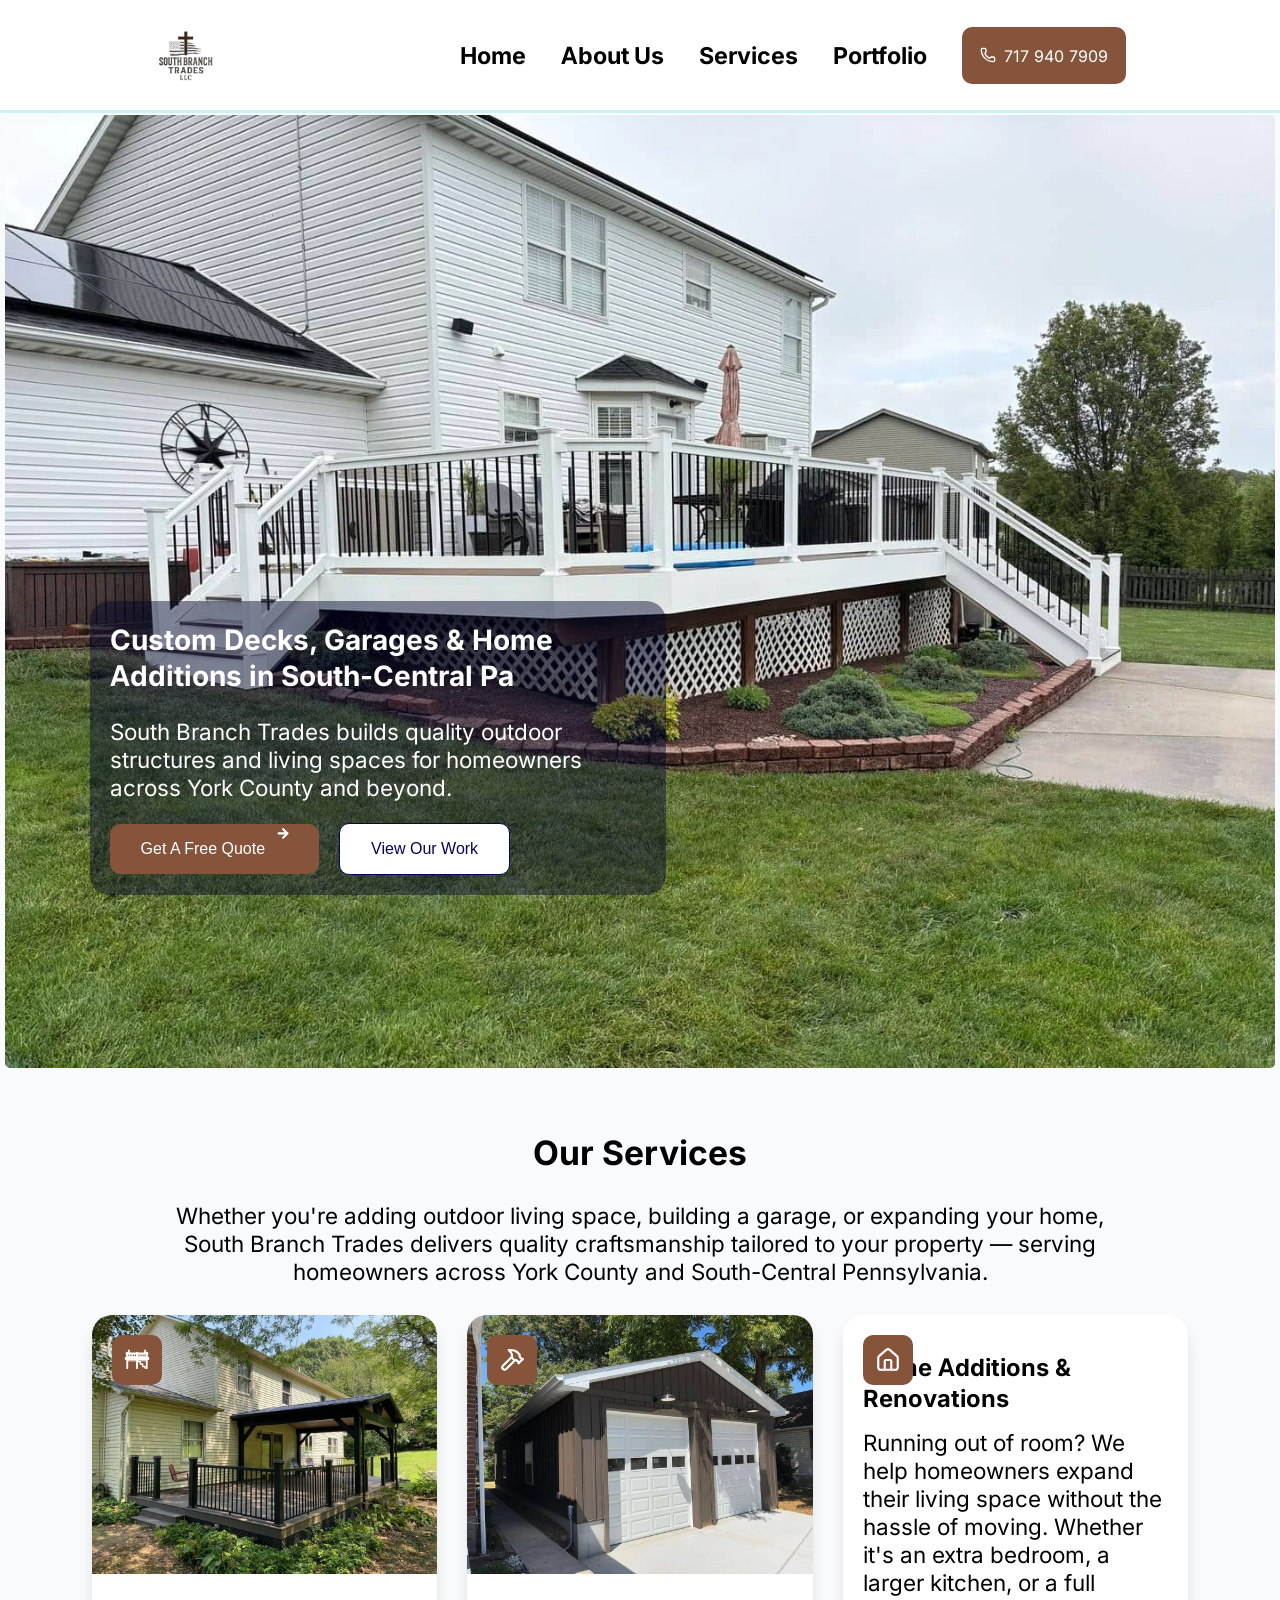
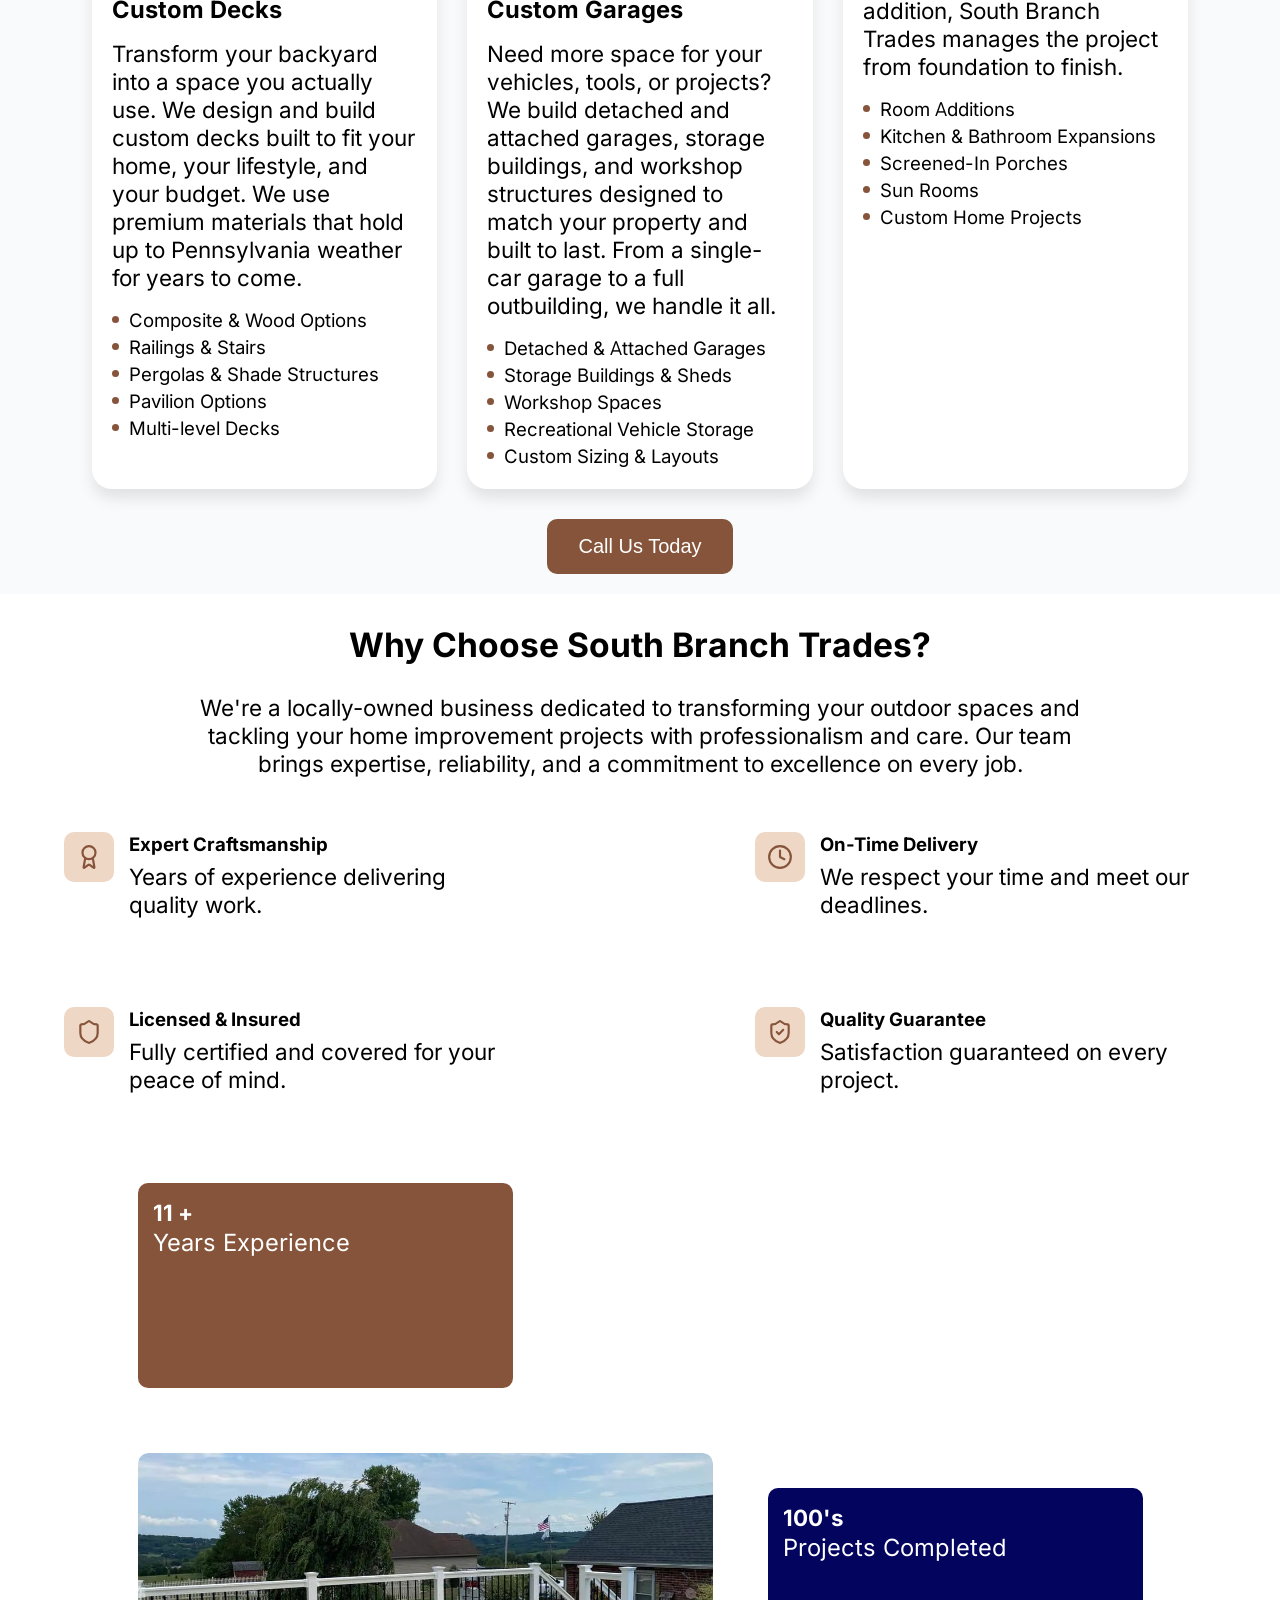
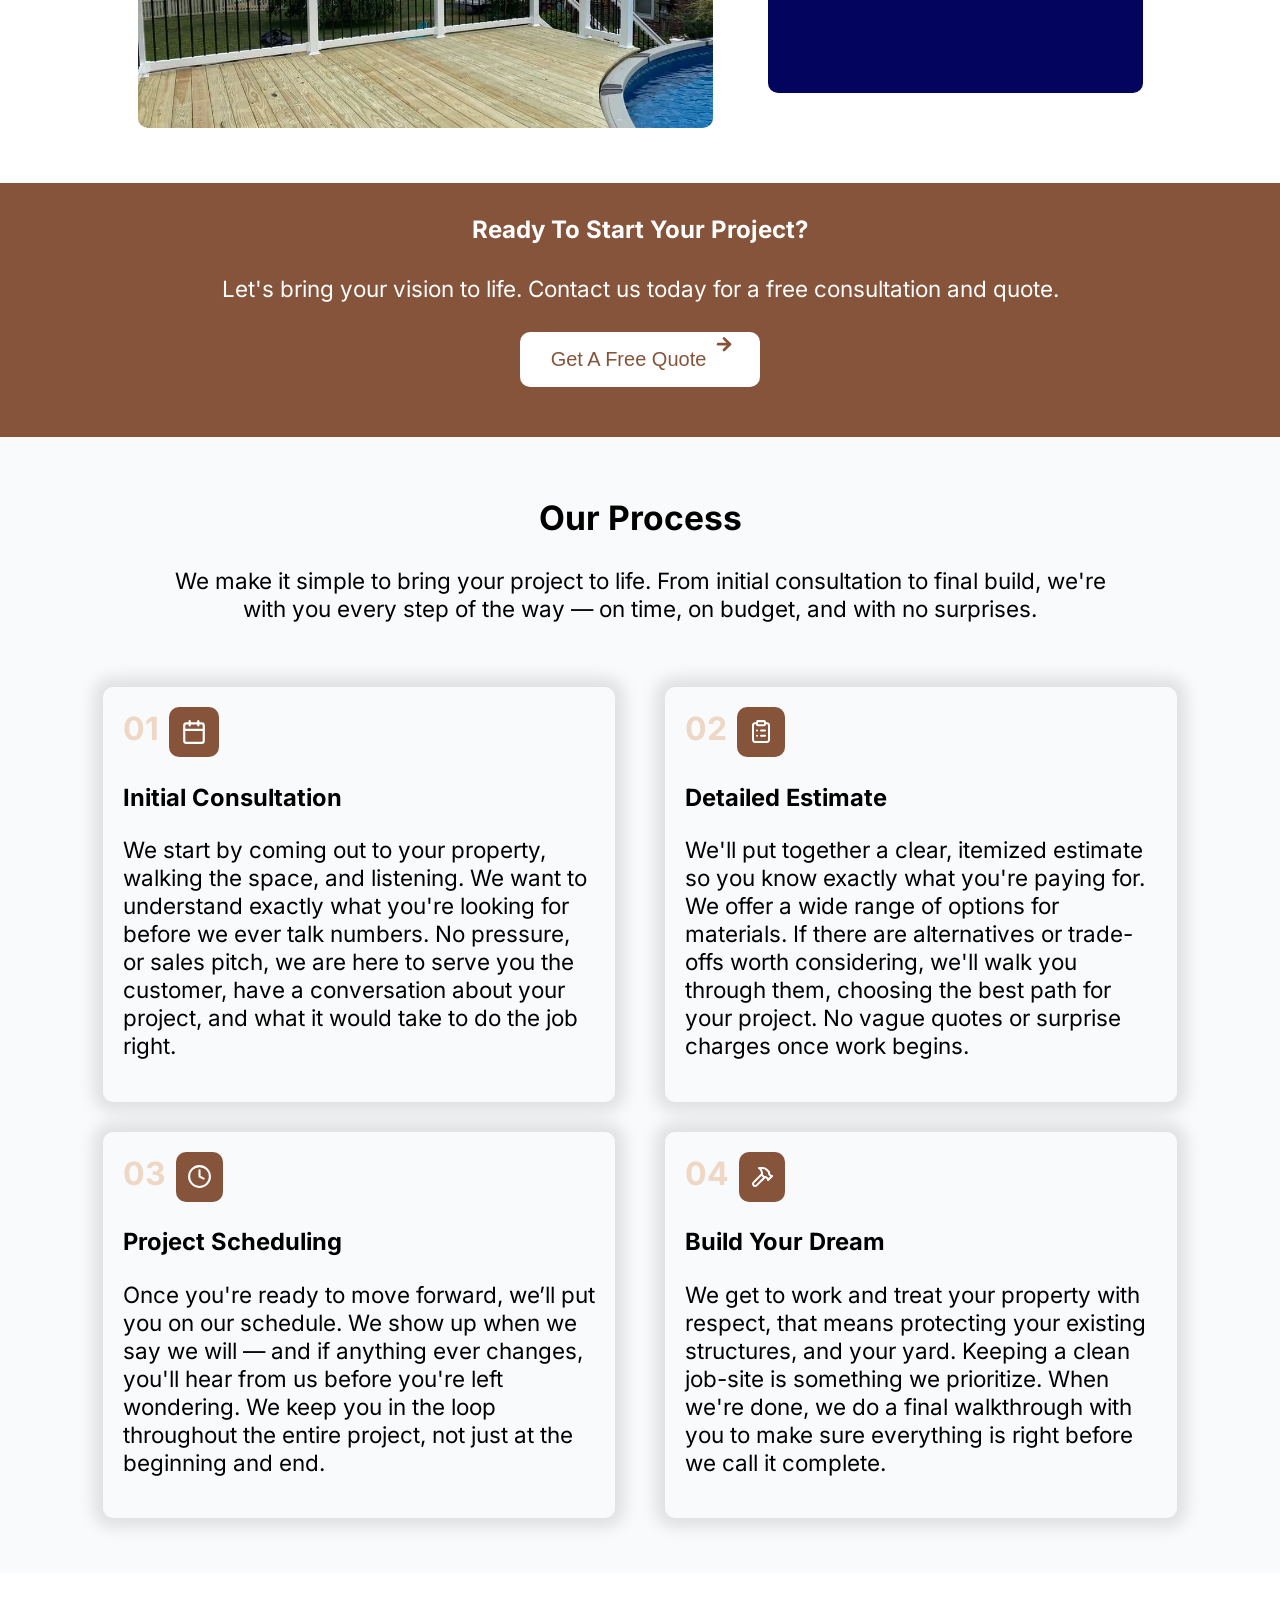
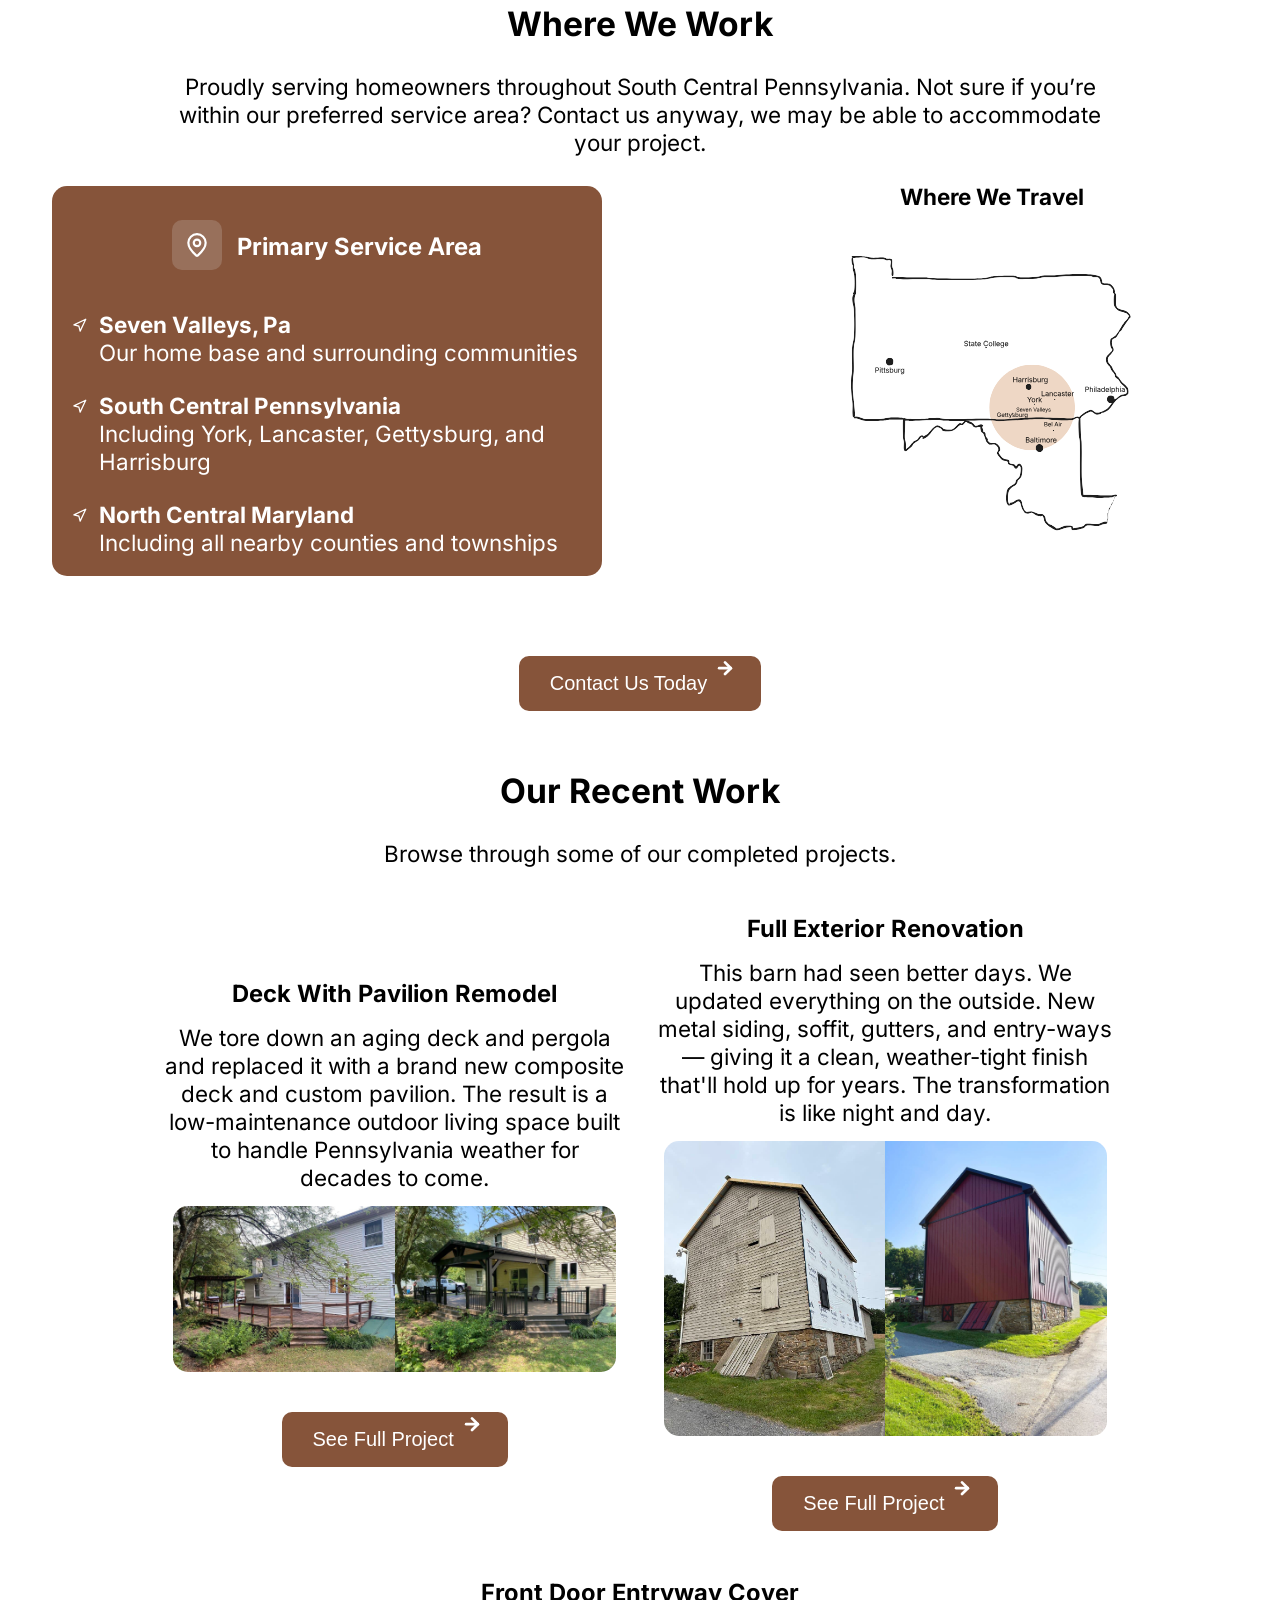
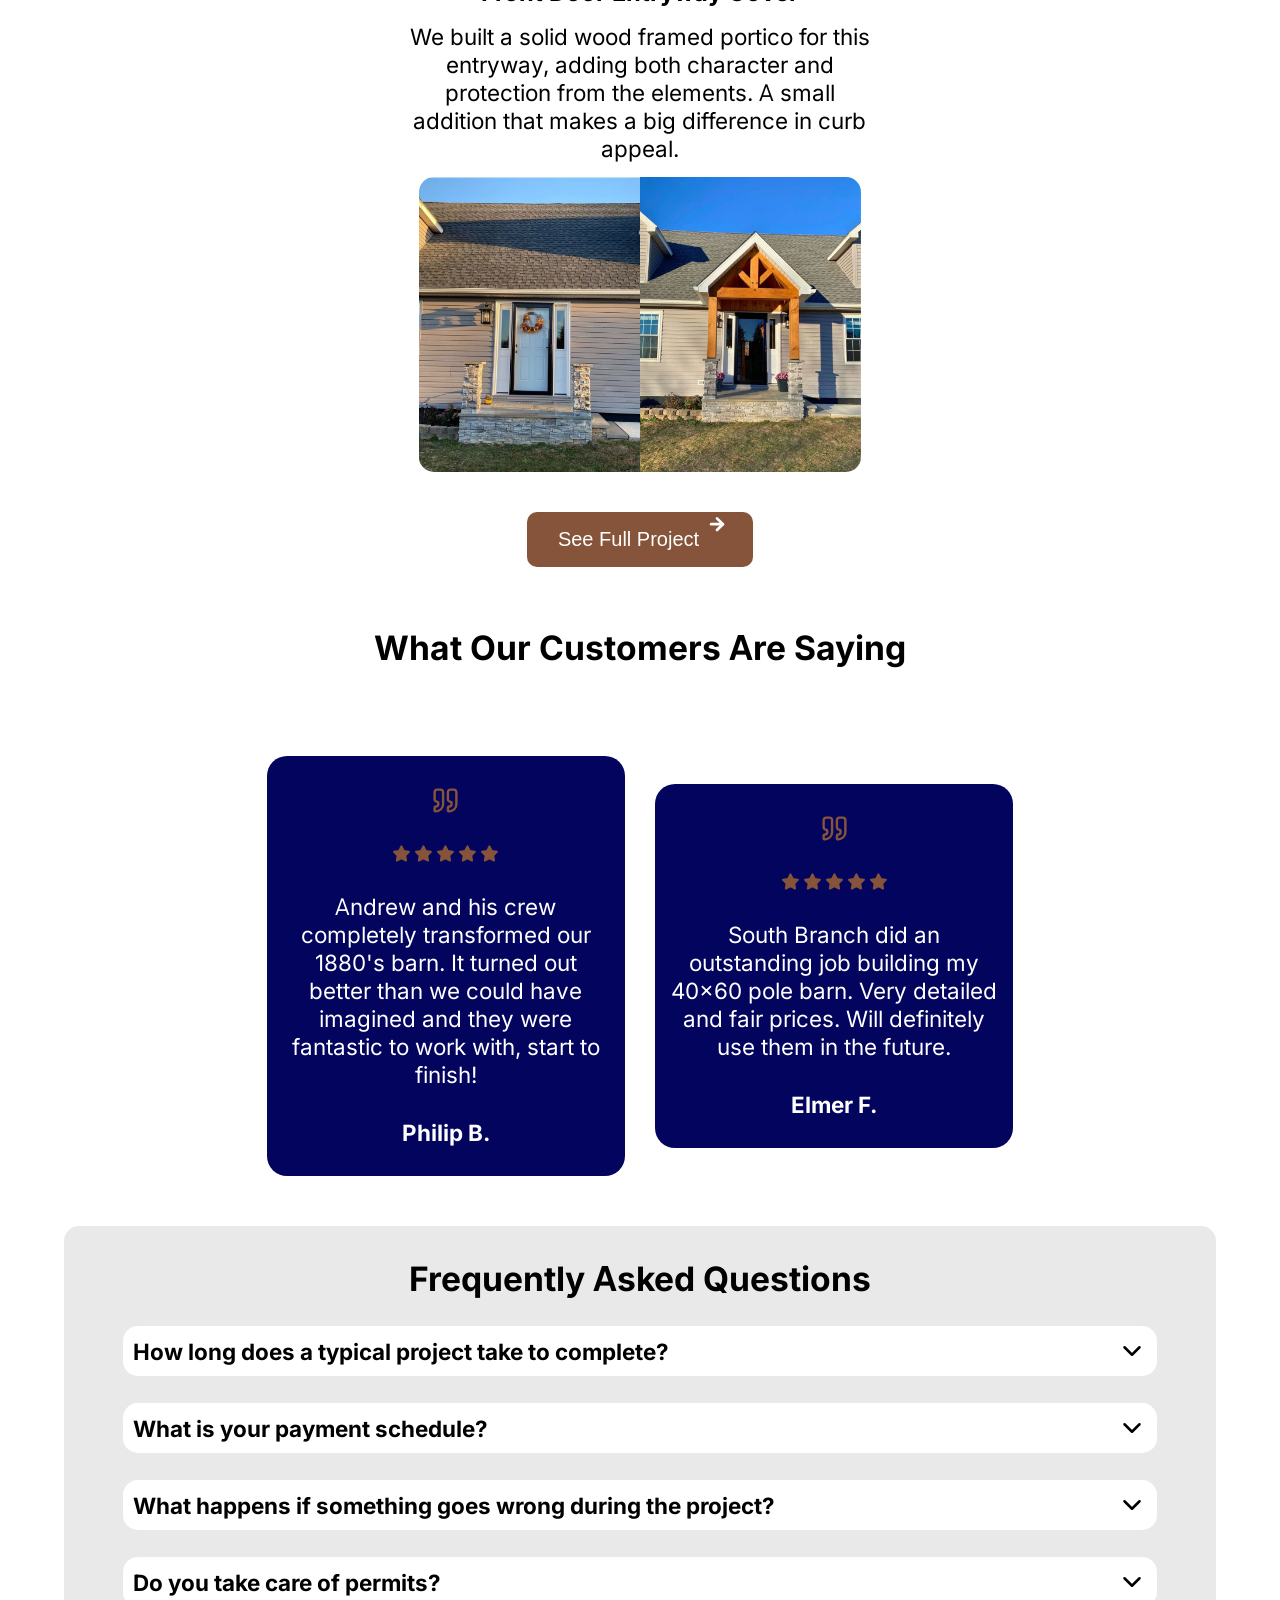
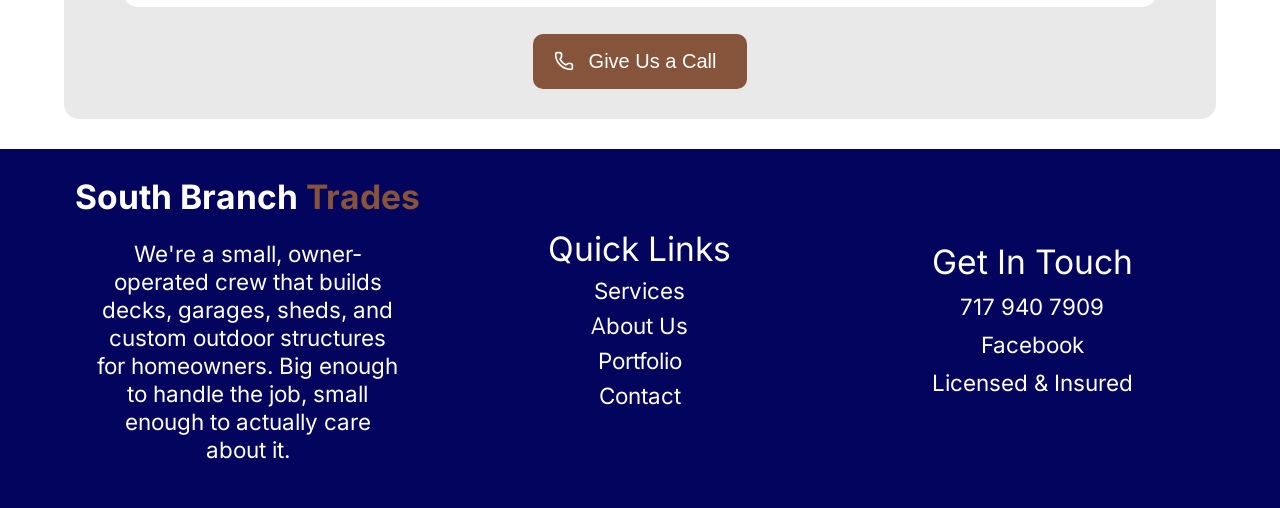
==== commit 1f18997c: "launch 3" ====
--- a/index.html
+++ b/index.html
@@ -387,6 +387,7 @@
 }
 await loadComponent('#review', '/partials/reviews.html');
 </script>
+
 </body>
 </html>
 
--- a/critical-home.css
+++ b/critical-home.css
@@ -142,6 +142,7 @@
 .navigation .logo {
     width: 90px;
     height: 90px;
+    aspect-ratio: 90 / 90;
 }
 .navigation .logo img {
     width: 100%;
@@ -422,10 +423,12 @@
 .services-hero .hero-pic {
     display: block;
     width: 100vw;
+    aspect-ratio: 1500 / 1125;
     max-width: 1500px;
 }
 .services-hero .hero-pic img {
     width: 100%;
+    height: auto;
 }
 .services-hero .icon-pic {
     display: flex;
--- a/style.css
+++ b/style.css
@@ -488,7 +488,7 @@
 }
 #reviews img {
     width: 29px;
-    height: auto;
+    height: 29px;
 }
 #reviews .stars-cont {
     display: flex;
@@ -497,6 +497,7 @@
 }
 #reviews .stars-cont img {
     width: 17px;
+    height: 17px;
 }
 #reviews .review-card p, #reviews .review-card strong {
     color: #fff;
@@ -1045,7 +1046,7 @@
 }
 .trust-us-content span img {
     width: 24px;
-    height: auto;
+    height: 24px;
     flex-shrink: 0;
 }
 .trust-us-pics {
@@ -1337,7 +1338,7 @@
     position: relative;
     box-shadow: 0 15px 15px -1px rgba(0, 0, 0, 0.1);
 }
-.portfolio-cont .project {
+.project {
     width: 100%;
 }
 .project h3 {
@@ -1352,10 +1353,11 @@
 }
 .project p {
     padding: 0 20px;
+    text-align: center;
 }
 .project > img {
     width: 100%;
-    height: 250px;
+    height: 400px;
     object-fit: cover;
     border-radius: 20px 20px 0 0;
 }
@@ -1462,6 +1464,11 @@
     display: none;
 }
 
+}
+@media only screen and (max-width: 48.3rem) {
+    .services-gallery-cont .project {
+    width: 90%;
+}
 }
 /* -----------------------------------------------
    TABLET (min-width: 48.3rem / ~772px)
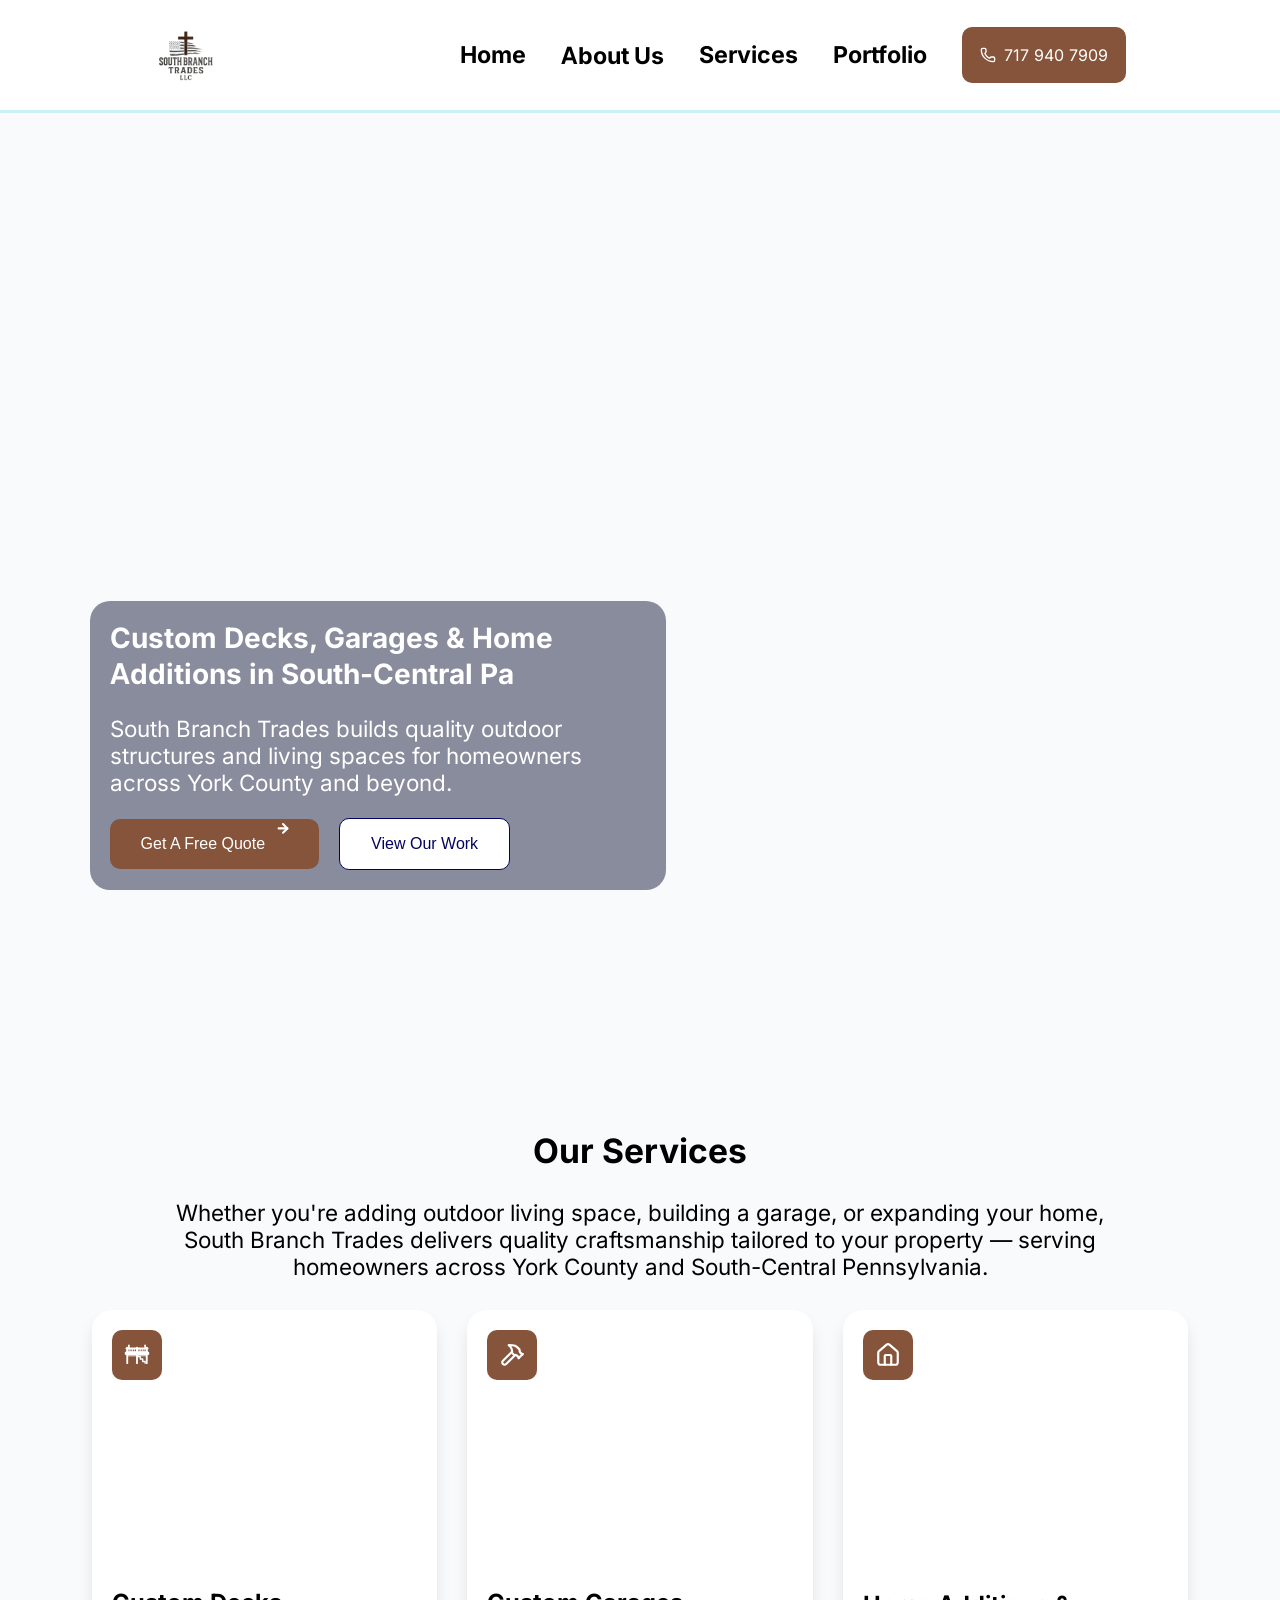
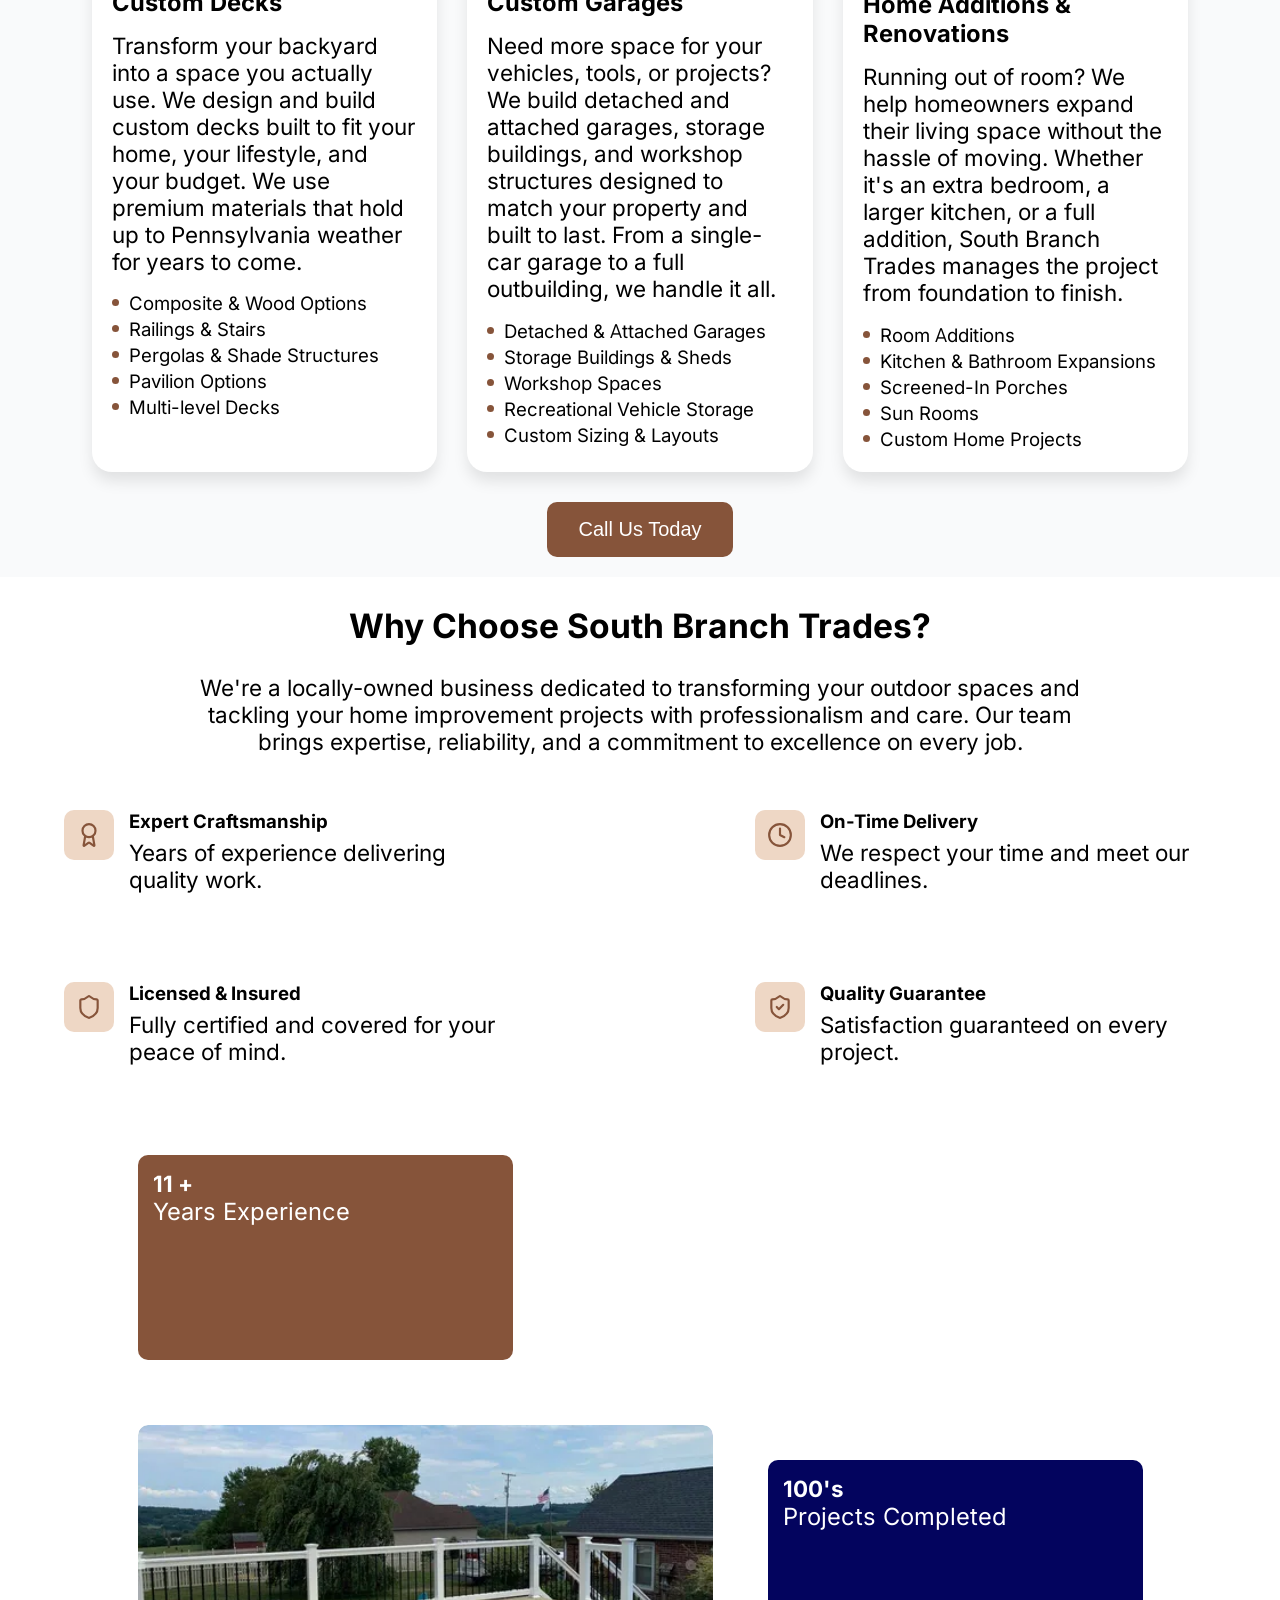
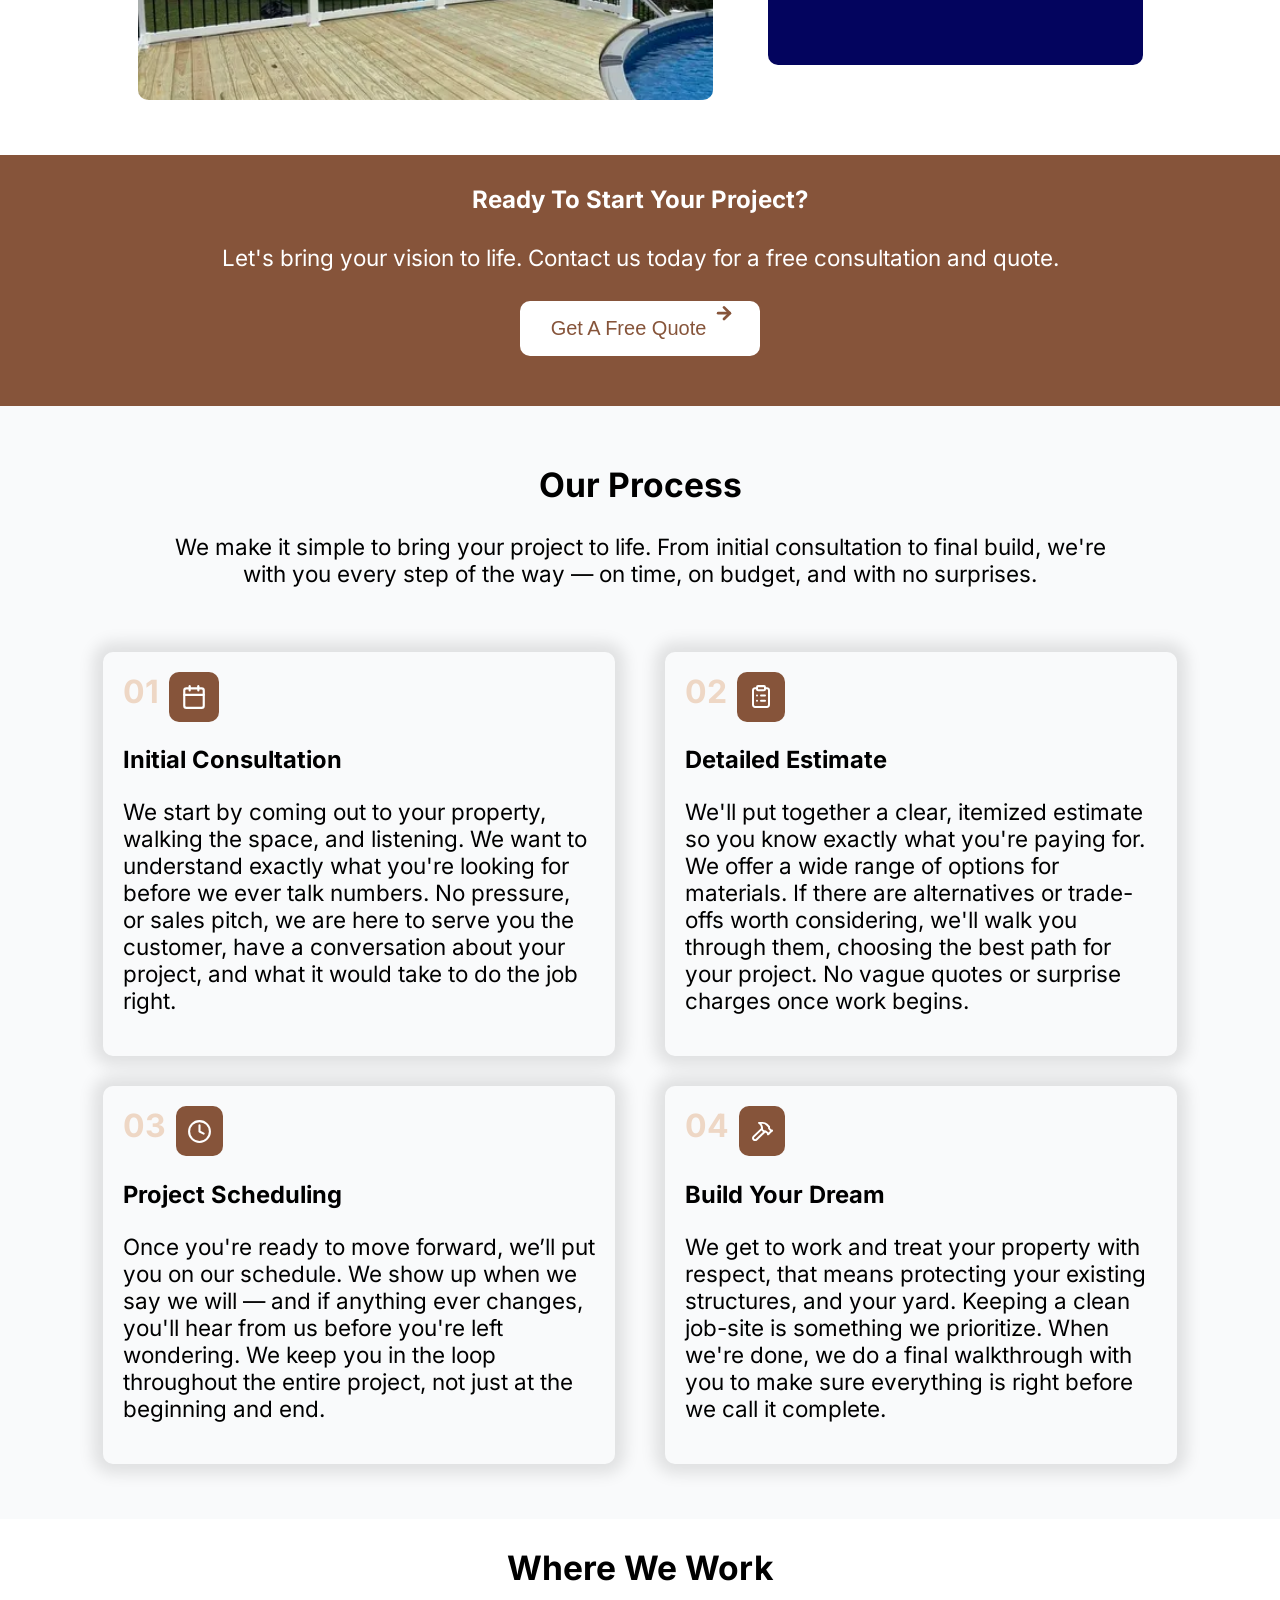
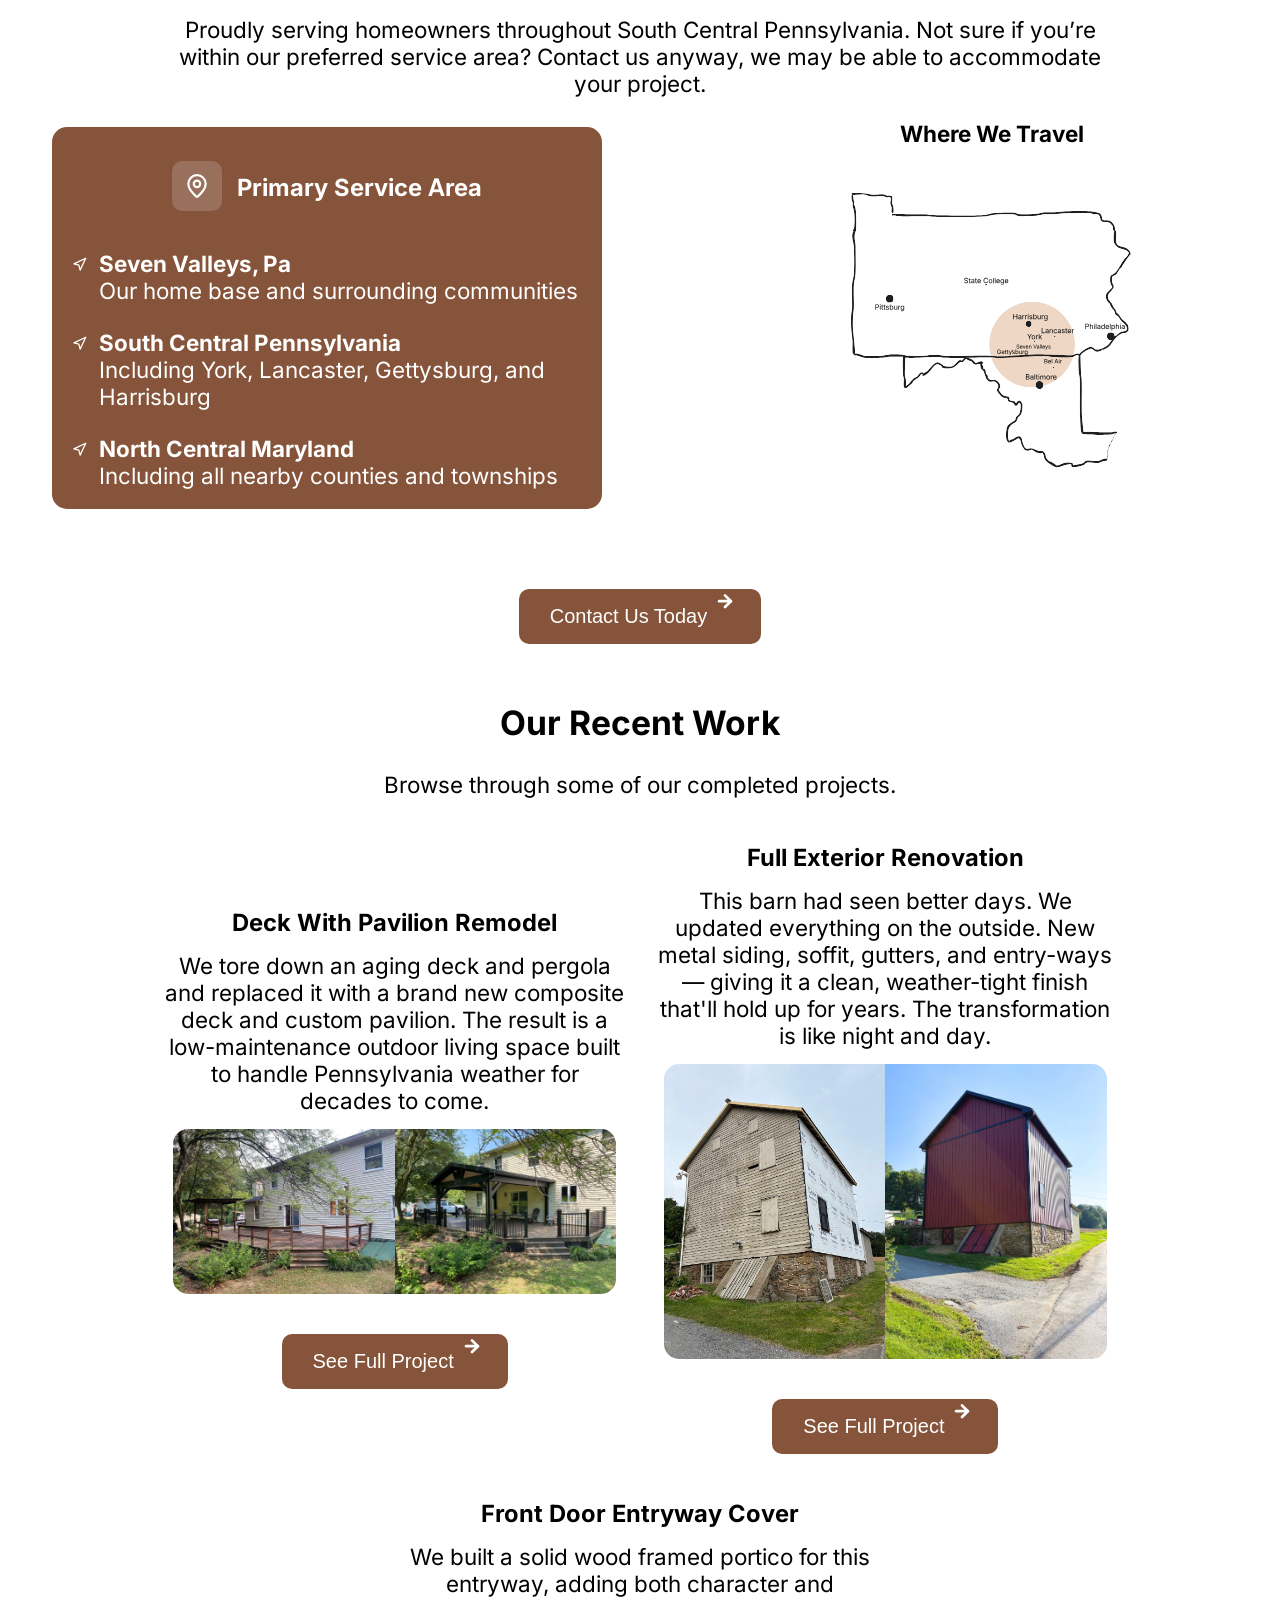
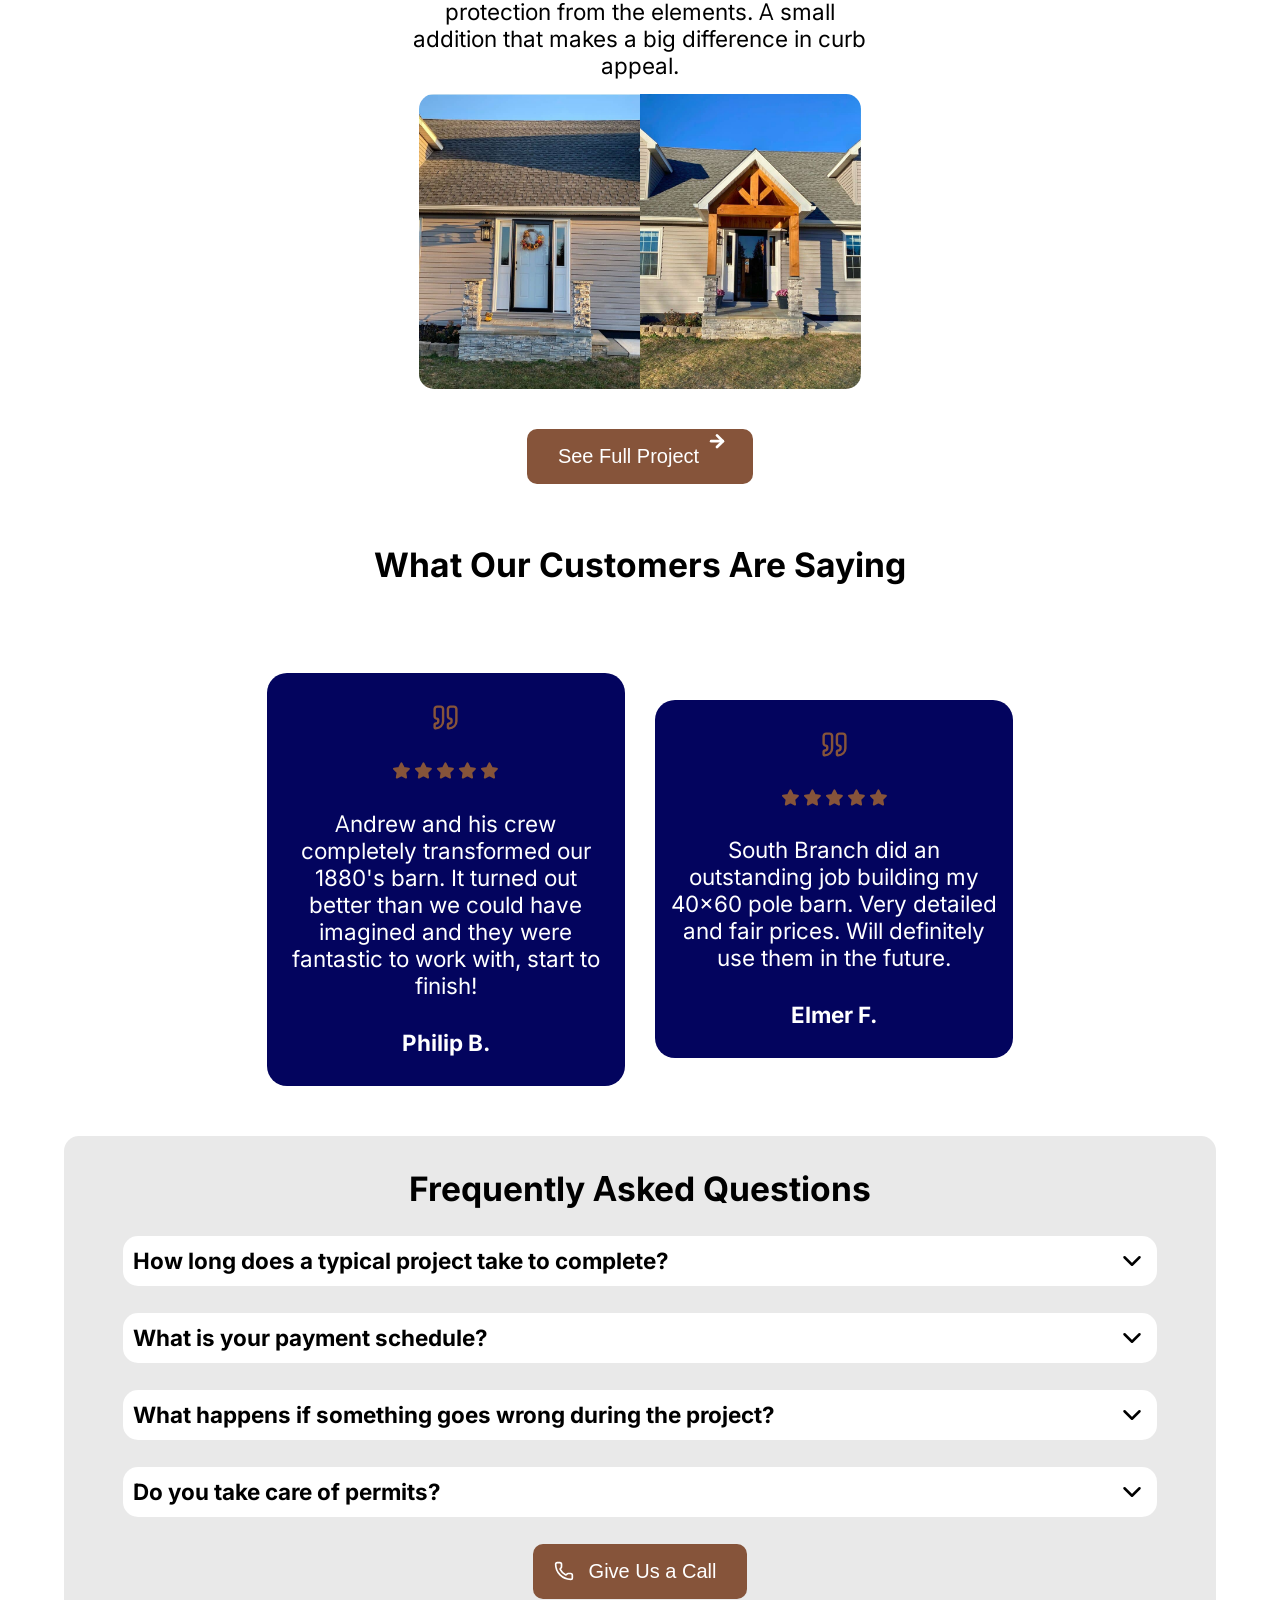
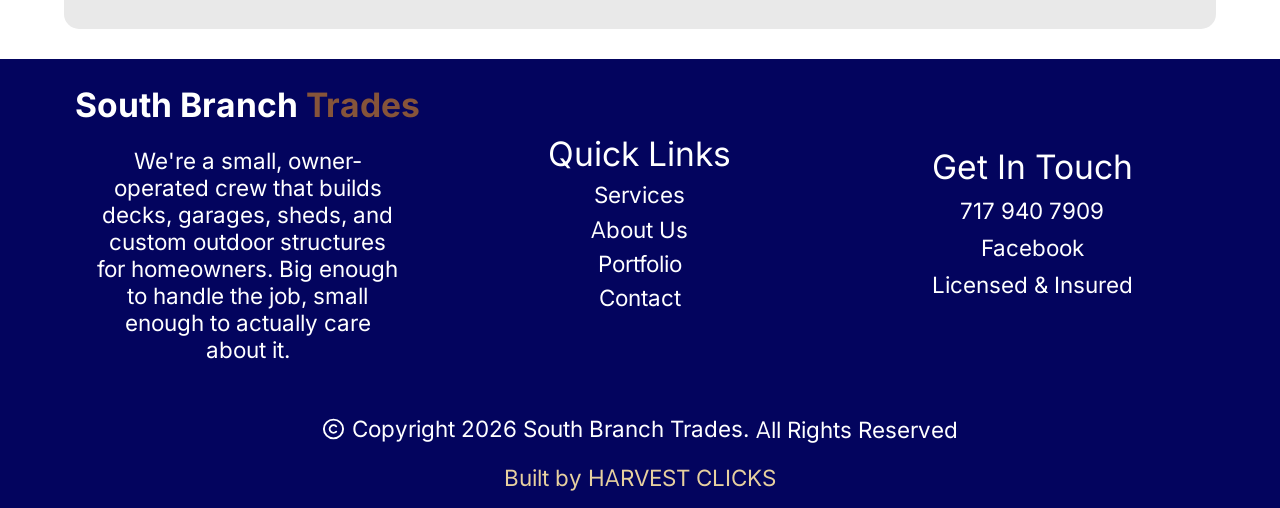
==== commit 1eb5c18d: "post-launch favicon fix" ====
--- a/index.html
+++ b/index.html
@@ -5,8 +5,8 @@
 	<meta name="description" content="We help you get the most out of your property, whether it's building a new garage or deck, or adding more space to an existing house. Call to get a free quote.">
 	<meta name="viewport" content="width=device-width, initial-scale=1.0">
     <meta charset="utf-8">
-	<link rel="icon" type="image/x-icon" sizes="32x32" href="south-branch-favicon.ico">
-    <link rel="icon" type="image/x-icon" sizes="180x180" href="south-branch-180favicon.ico">
+	<link rel="icon" type="image/svg" sizes="32x32" href="south-branch-favicon.svg">
+    <link rel="icon" type="image/svg" sizes="180x180" href="south-branch-180favicon.svg">
     <link rel="preload" href="/inter-v20-latin-700.woff2" as="font" type="font/woff2" crossorigin>
     <link rel="preload" href="/inter-v20-latin-regular.woff2" as="font" type="font/woff2" crossorigin>
     <link rel="preload" href="/plus-jakarta-sans-v12-latin-700.woff2" as="font" type="font/woff2" crossorigin>
--- a/critical-home.css
+++ b/critical-home.css
@@ -1,870 +1 @@
-/* inter-400 - latin */
-@font-face {
-  font-display: optional; /* Check https://developer.mozilla.org/en-US/docs/Web/CSS/@font-face/font-display for other options. */
-  font-family: 'Inter';
-  font-style: normal;
-  font-weight: 400;
-  src: url('inter-v20-latin-regular.woff2') format('woff2'); /* Chrome 36+, Opera 23+, Firefox 39+, Safari 12+, iOS 10+ */
-}
-/* inter-700 - latin */
-@font-face {
-  font-display: optional; /* Check https://developer.mozilla.org/en-US/docs/Web/CSS/@font-face/font-display for other options. */
-  font-family: 'Inter';
-  font-style: normal;
-  font-weight: 700;
-  src: url('inter-v20-latin-700.woff2') format('woff2'); /* Chrome 36+, Opera 23+, Firefox 39+, Safari 12+, iOS 10+ */
-}
-/* plus-jakarta-sans-400 - latin */
-@font-face {
-  font-display: optional; /* Check https://developer.mozilla.org/en-US/docs/Web/CSS/@font-face/font-display for other options. */
-  font-family: 'Inter';
-  font-style: normal;
-  font-weight: 400;
-  src: url('plus-jakarta-sans-v12-latin-regular.woff2') format('woff2');
-  unicode-range: U+0041;
-}
-/* plus-jakarta-sans-700 - latin */
-@font-face {
-  font-display: optional; /* Check https://developer.mozilla.org/en-US/docs/Web/CSS/@font-face/font-display for other options. */
-  font-family: 'Inter';
-  font-style: normal;
-  font-weight: 700;
-  src: url('plus-jakarta-sans-v12-latin-700.woff2') format('woff2');
-  unicode-range: U+0041;
-}
-
-:root {
-	--primary: #86543A;
-	--primaryLight: #EED7C5;
-	--secondary: #03045E;
-	--third: #CAF0F8;
-    --grayBackgrd: #F9FAFB;
-	--font: #000;
-    --h1: calc(2rem + 2vw);
-    --h2: calc(1.3rem + 1vw);
-    --h3: calc(1rem + 0.6vw);
-    --p: calc(1rem + 0.5vw);
-    --m-h1: 1.75rem;
-    --m-h2: 1.5rem;
-    --m-btn: 1.25rem;
-    --border: 20px;
-    --max: 1500px;
-    --portfolioHeight: 500px;
-}
-/** {border: solid red 1px !important;}*/
-* {box-sizing: border-box;}
-
-body {
-    font-family: Inter;
-    font-size: 16px;
-    margin: 0 auto;
-    padding: 0;
-    max-width: 100vw;
-    position: relative;
-
-}
-
-li {
-	list-style: none;
-}
-a {
-    border: none;
-	text-decoration: none;
-    color: var(--font);
-}
-h1, p, h2, h3 {
-    color: var(--font);
-}
-h1 {
-    font-size: var(--h1);
-}
-h2 {
-    font-size: var(--h2);
-}
-h3 {
-    font-size: var(--h3);
-}
-p {
-    font-size: var(--p);
-}
-button {
-    display: flex;
-    border-radius: 10px;
-    background-color: var(--primary);
-    width: auto;
-    height: auto;
-    color: #fff;
-    font-size: 1.5rem;
-    text-align: center;
-    border: none;
-    cursor: pointer;
-}
-button a {
-    padding: 15px 25px;
-}
-button img {
-    margin-left: -17px;
-    margin-right: 20px;
-}
-
- /*     ---------------------------------------
-        ---------------------------------------
-        ---------------------------------------
-        ----------MOBILE iPhone/ONLY-----------
-        ---------------------------------------
-        ---------------------------------------
-        ---------------------------------------  */
-@media only screen and (min-width: 0rem) {
-button a {
-    font-size: var(--m-btn);
-    color: #fff;
-}
-button img {
-    width: var(--m-btn);
-    height: auto;
-}
-
-.navigation {
-    display: flex;
-    flex-direction: row;
-    align-items: center;
-    justify-content: space-around;
-    padding: 10px 0;
-    position: sticky;
-    top: 1px;
-    left: 0;
-    box-shadow: 0 0 1px 3px var(--third);
-    z-index: 1000;
-    background-color: #fff;
-    max-width: 1500px;
-    margin: 0 auto;
-}
-.navigation .logo {
-    width: 90px;
-    height: 90px;
-    aspect-ratio: 90 / 90;
-}
-.navigation .logo img {
-    width: 100%;
-    height: auto;
-    border-radius: 15px;
-}
-.navigation .mobile-box {
-    width: 60px;
-    height: 60px;
-    cursor: pointer;
-    position: relative;
-    display: flex;
-    flex-direction: column;
-    justify-content: center;
-    align-items: center;
-    gap: 6px;
-}
-.navigation .mobile-box .line {
-    background-color: #545454;
-    width: 70%;
-    height: 6px;
-    border-radius: 5px;
-}
-.mobile-menu-open .mobile-box .line1 {
-    position: absolute;
-    top: 45.5%;
-    transform: rotate(50deg);
-    transition: transform .6s;
-}
-.mobile-menu-open .mobile-box .line2 {
-    display: none;
-}
-.mobile-menu-open .mobile-box .line3 {
-    position: absolute;
-    top: 45.5%;
-    transform: rotate(-50deg);
-    transition: transform .6s;
-}
-.mobile-menu-open #menu {
-    display: inherit;
-    position: absolute;
-    top: 90px;
-}
-.mobile-menu-open .nav-menu {
-    width: 95vw;
-    padding: 35px 0 30px 0;
-    display: flex;
-    flex-direction: column;
-    row-gap: 20px;
-    align-items: center;
-    background-color: var(--primaryLight);
-    border-radius: 20px;
-    font-size: 2rem;
-    font-weight: 700;
-    margin: 0;
-}
-.mobile-menu-open .nav-menu li:nth-last-child(2) {
-    margin-bottom: 35px;
-}
-.nav-menu .menu-cta {
-    border-radius: 10px;
-    display: flex;
-    align-items: center;
-    justify-content: center;
-    column-gap: 8px;
-    background-color: var(--primary);
-    padding: 18px;
-}
-.nav-menu .menu-cta img {
-    width: 1.4rem;
-    height: auto;
-}
-.nav-menu .menu-cta a {
-    color: #fff;
-    font-size: 1.3rem;
-    font-weight: 100;
-}
-#menu {
-    display: none;
-}
-/*     ---------------------------------------
-       ---------------------------------------
-       ----------Home Page iPhone/ONLY--------
-       ---------------------------------------
-       --------------------------------------- */
-#hero {
-    position: relative;
-    padding-bottom: 5px;
-    background-color: var(--grayBackgrd);
-}
-#hero picture {
-    width: calc(100vw - 10px);
-    max-width: 1490px;
-    display: block;
-    margin: 5px auto;
-}
-#hero img {
-    width: 100%;
-    height: auto;
-    aspect-ratio: 1490 / 1118;
-    border-radius: 5px;
-}
-#hero .hero-content {
-    width: 90vw;
-    border: 1px solid var(--secondary);
-    border-radius: 20px;
-    margin: 0 auto;
-    padding: 20px;
-}
-#hero .hero-content h1 {
-    margin-top: 0;
-    font-size: var(--m-h1);
-    text-align: center;
-}
-#hero .hero-buttons {
-    display: flex;
-    flex-flow: row wrap;
-    align-items: center;
-    row-gap: 20px;
-    column-gap: 20px;
-    justify-content: center;
-    margin-top: 15px;
-}
-#hero .hero-buttons img {
-    width: var(--m-btn);
-}
-#hero .hero-buttons .hero-portfolio-btn {
-    background-color: #fff;
-    border: 1px solid var(--secondary);
-}
-#hero .hero-buttons .hero-portfolio-btn a {
-    color: var(--secondary);
-}
-
-
-
-/*     ---------------------------------------
-       ---------------------------------------
-       -------Interior pages iPhone/ONLY------
-       ---------------------------------------
-       --------------------------------------- */
-/* ---------- #about-hero ---------- */
-#about-hero {
-    display: flex;
-    flex-flow: row wrap;
-    justify-content: center;
-    position: relative;
-}
-#about-hero > picture {
-    width: 100%;
-}
-#about-hero picture img {
-    width: 100%;
-    height: auto;
-    object-fit: cover;
-}
-#about-hero .hero-content {
-    display: flex;
-    flex-direction: column;
-    align-items: center;
-    justify-content: center;
-    padding: 30px 5vw;
-    row-gap: 25px;
-}
-#about-hero .hero-content h1 {
-    font-size: var(--m-h1);
-    text-align: center;
-    margin: 0;
-}
-#about-hero .hero-content p {
-    margin: 0;
-    text-align: left;
-    width: 100%;
-}
-#about-hero .hero-content picture {
-    width: 100%;
-    display: block;
-}
-#about-hero .hero-content picture img {
-    width: 100%;
-    height: auto;
-    border-radius: var(--border);
-    display: block;
-}
-#about-hero .hero-content picture:nth-of-type(2) {
-    width: 75vw;
-    margin: 0 auto;
-}
-#about-hero .hero-buttons {
-    display: flex;
-    justify-content: center;
-    padding: 0 0 40px 0;
-}
-#about-hero .hero-buttons button {
-    display: flex;
-    align-items: center;
-    column-gap: 8px;
-}
-#about-hero .hero-buttons button a {
-    font-size: var(--m-btn);
-    color: #fff;
-}
-#about-hero .hero-buttons button img {
-    width: var(--m-btn);
-    height: auto;
-}
-
-/*-----------------services------------------*/
-.serv-port-buttons {
-    display: flex;
-    flex-flow: column nowrap;
-    align-items: center;
-    margin: 30px auto 40px auto;
-}
-.serv-port-buttons h1 {
-    text-align: center;
-    font-size: var(--m-h1);
-    margin-bottom: 30px;
-}
-.serv-port-buttons p {
-    text-align: center;
-}
-.serv-port-buttons .select-a-service-buttons {
-    display: flex;
-    flex-flow: row nowrap;
-    justify-content: center;
-    column-gap: 15px;
-}
-.serv-port-buttons .select-a-service-buttons button a {
-    padding: 7px 15px;
-    font-size: 1.3rem;
-}
-.show-garages .select-a-service-buttons #decks-btn {
-    background-color: #fff;
-    border: 1px solid var(--primary);
-}
-.show-garages .select-a-service-buttons #decks-btn a {
-    color: var(--primary);
-}
-.show-additions .select-a-service-buttons #decks-btn {
-    background-color: #fff;
-    border: 1px solid var(--primary);
-}
-.show-additions .select-a-service-buttons #decks-btn a {
-    color: var(--primary);
-}
-.select-a-service-buttons #garages-btn {
-    background-color: #fff;
-    border: 1px solid var(--primary);
-}
-.select-a-service-buttons #garages-btn a {
-    color: var(--primary);
-}
-.select-a-service-buttons #additions-btn {
-    background-color: #fff;
-    border: 1px solid var(--primary);
-}
-.select-a-service-buttons #additions-btn a {
-    color: var(--primary);
-}
-.show-garages .select-a-service-buttons #garages-btn {
-    background-color: var(--primary);
-    border: none;
-}
-.show-garages .select-a-service-buttons #garages-btn a {
-    color: #fff;
-}
-.show-additions .select-a-service-buttons #additions-btn {
-    background-color: var(--primary);
-    border: none;
-}
-.show-additions .select-a-service-buttons #additions-btn a {
-    color: #fff;
-}
-.services-hero {
-    position: relative;
-}
-.services-hero .hero-pic {
-    display: block;
-    width: 100vw;
-    aspect-ratio: 1500 / 1125;
-    max-width: 1500px;
-}
-.services-hero .hero-pic img {
-    width: 100%;
-    height: auto;
-}
-.services-hero .icon-pic {
-    display: flex;
-    align-items: center;
-    justify-content: center;
-    width: 50px;
-    height: 50px;
-    border-radius: 10px;
-    background-color: var(--primary);
-    position: absolute;
-    top: 30px;
-    left: 30px;
-}
-.services-hero .icon-pic img {
-    width: 62%;
-    height: auto;
-}
-
-/*-------Portfolio--------*/
-
-#portfolio-buttons .select-a-service-buttons {
-    column-gap: 8px;
-}
-#portfolio-buttons .select-a-service-buttons button a {
-    padding: 7px 7px;
-}
-#portfolio-buttons .select-a-service-buttons button a {
-    font-size: 1rem;
-}
-.port-additions .port-decks-btn {
-    background-color: #fff;
-    border: 1px solid var(--primary);
-}
-.port-additions .port-decks-btn a {
-    color: var(--primary);
-}
-.port-garages .port-decks-btn {
-    background-color: #fff;
-    border: 1px solid var(--primary);
-}
-.port-garages .port-decks-btn a {
-    color: var(--primary);
-}
-.port-misc .port-decks-btn {
-    background-color: #fff;
-    border: 1px solid var(--primary);
-}
-.port-misc .port-decks-btn a {
-    color: var(--primary);
-}
-.port-garages-btn {
-    background-color: #fff;
-    border: 1px solid var(--primary);
-}
-.port-garages-btn a {
-    color: var(--primary);
-}
-.port-garages .port-garages-btn {
-    background-color: var(--primary);
-    border: none;
-}
-.port-garages .port-garages-btn a {
-    color: #fff;
-}
-.port-additions-btn {
-    background-color: #fff;
-    border: 1px solid var(--primary);
-}
-.port-additions-btn a {
-    color: var(--primary);
-}
-.port-additions .port-additions-btn {
-    background-color: var(--primary);
-    border: none;
-}
-.port-additions .port-additions-btn a {
-    color: #fff;
-}
-.port-misc-btn {
-    background-color: #fff;
-    border: 1px solid var(--primary);
-}
-.port-misc-btn a {
-    color: var(--primary);
-}
-.port-misc .port-misc-btn {
-    background-color: var(--primary);
-    border: none;
-}
-.port-misc .port-misc-btn a {
-    color: #fff;
-}
-#portfolio-buttons {
-    display: flex;
-    flex-flow: row wrap;
-    justify-content: center;
-    row-gap: 20px;
-    padding: 0 30px;
-    margin: 30px auto 0 auto;
-}
-#portfolio-buttons h1 {
-    margin: 0;
-}
-#portfolio-buttons p {
-    margin: 0;
-    width: 60vw;
-}
-.port-sections {
-    display: flex;
-    flex-flow: row wrap;
-    justify-content: center;
-    margin-top: 20px;
-}
-.port-sections p:nth-child(2) {
-    width: 90vw;
-    text-align: center;
-    margin-bottom: 35px;
-}
-/* ---------- #contact-hero ---------- */
-#contact-hero {
-    margin: 0 auto 30px auto;
-    display: flex;
-    flex-direction: column;
-    align-items: center;
-    row-gap: 25px;
-}
-#contact-hero .header-cont {
-    padding: 30px 7vw 0 7vw;
-    text-align: center;
-}
-#contact-hero .header-cont h1 {
-    font-size: var(--m-h1);
-    margin: 0 0 10px 0;
-}
-#contact-hero .header-cont p {
-    margin: 0;
-    width: 85vw;
-}
-#contact-hero > img {
-    width: 95vw;
-    height: auto;
-    display: block;
-    object-position: 30px;
-}
-.contact-hero-content {
-    width: 85vw;
-    border-radius: 15px;
-    background-color: var(--primary);
-    display: flex;
-    flex-direction: column;
-    align-items: center;
-    row-gap: 20px;
-    padding: 20px 0;
-    color: #fff;
-}
-.contact-hero-content h2 {
-    color: #fff;
-    font-size: var(--m-h2);
-    margin: 0;
-}
-.contact-hero-icon-cluster {
-    width: 85%;
-    display: flex;
-    flex-flow: row wrap;
-    align-items: center;
-    column-gap: 15px;
-}
-.contact-hero-icon-cluster:nth-of-type(2) a {
-    font-size: 0.83rem;
-}
-
-.contact-hero-icon-cluster picture {
-    width: 50px;
-    height: 50px;
-    display: flex;
-    justify-content: center;
-    align-items: center;
-    background-color: rgba(225, 225, 225, 0.2);
-    border-radius: 10px;
-    padding: 10px;
-    flex-shrink: 0;
-}
-.contact-hero-icon-cluster picture img {
-    width: 100%;
-    height: auto;
-}
-.contact-hero-icon-cluster strong {
-    color: #fff;
-    font-size: var(--p);
-    width: calc(100% - 65px);
-}
-.contact-hero-icon-cluster a,
-.contact-hero-icon-cluster span {
-    color: rgba(255, 255, 255, 0.85);
-    font-size: var(--p);
-    margin-left: 65px;
-}
-.business-hours {
-    border-top: 1px solid rgba(255, 255, 255, 0.3);
-    padding: 15px 15px 0 15px;
-    display: flex;
-    flex-direction: column;
-    row-gap: 10px;
-}
-.business-hours h3 {
-    color: #fff;
-    margin: 0 0 5px 0;
-}
-.hours-of-operation {
-    display: flex;
-    justify-content: space-between;
-    align-items: center;
-    column-gap: 10px;
-}
-.hours-of-operation span {
-    color: rgba(255, 255, 255, 0.85);
-    font-size: var(--p);
-}
-
-}
-@media only screen and (min-width: 400px) {
-     #portfolio-buttons .select-a-service-buttons {
-        column-gap: 15px;
-     }
-}
-@media only screen and (min-width: 460px) {
-     #portfolio-buttons .select-a-service-buttons button a {
-        padding: 7px 14px;
-     }
-}
-
- /*     ---------------------------------------
-        ---------------------------------------
-        ---------------------------------------
-        --------MOBILE iPAD/only (772px)-------
-        ---------------------------------------
-        ---------------------------------------
-        ---------------------------------------  */
-@media only screen and (min-width: 48.3rem) {
-#hero .hero-content {
-    position: absolute;
-    top: 220px;
-    left: 7vw;
-    background-color: rgba(2, 5, 43, 0.45);
-    width: 55vw;
-    border: none;
-}
-@media only screen and (min-width: 850px) {
-    #hero .hero-content {
-        top: 250px;
-    }
-}
-#hero .hero-content h1 {
-    color: #fff;
-    text-align: left;
-}
-#hero .hero-content p {
-    color: #fff;
-}
-#hero .hero-buttons {
-    justify-content: flex-start;
-}
-#hero .hero-buttons button a {
-    font-size: 1rem;
-}
-
-
-/* ---------- #about-hero ---------- */
-#about-hero picture:first-child img {
-    height: auto;
-}
-#about-hero .hero-content {
-    display: inline;
-    padding: 40px;
-}
-#about-hero .hero-content h1 {
-    font-size: var(--h1);
-    width: 100%;
-}
-#about-hero .hero-content p {
-    margin: 30px 0;
-}
-#about-hero .hero-content picture:nth-of-type(1) {
-    width: 35vw;
-    float: left;
-    margin: 30px 30px 30px 0;
-}
-#about-hero .hero-content picture:nth-of-type(1) img {
-    width: 100%;
-}
-/* ---------- services/portfolio ---------- */
-.serv-port-buttons h1 {
-    width: 60vw;
-}
-.serv-port-buttons .select-a-service-buttons {
-    column-gap: 30px;
-}
-.serv-port-buttons .select-a-service-buttons button a {
-    padding: 15px 25px;
-    font-size: 1.5rem;
-}
-#portfolio-buttons .select-a-service-buttons {
-    column-gap: 30px;
-    margin: 35px 0 0 35px;
-}
-#portfolio-buttons .select-a-service-buttons button a {
-    font-size: 1.5rem;
-    padding: 15px 25px;
-}
-/* ---------- #contact-hero ---------- */
-#contact-hero {
-    flex-flow: row wrap;
-    justify-content: center;
-    column-gap: 4vw;
-    padding: 30px 5vw 0 5vw;
-    row-gap: 30px;
-}
-#contact-hero .header-cont {
-    flex: 0 0 100%;
-    padding: 10px 7vw 0 7vw;
-}
-#contact-hero .header-cont h1 {
-    font-size: var(--h1);
-}
-#contact-hero > img {
-    width: 45vw;
-    max-width: 600px;
-}
-.contact-hero-content {
-    width: clamp(280px, 42%, 520px);
-}
-
-}
- @media only screen and (min-width: 1200px) {
-    .contact-hero-icon-cluster:nth-of-type(2) a {
-        font-size: var(--p);
-    }
- }
-
- /*     ---------------------------------------
-        ---------------------------------------
-        ---------------------------------------
-        -------DESKTOP/LAPTOP (1024px)---------
-        ---------------------------------------
-        ---------------------------------------
-        ---------------------------------------  */
-@media only screen and (min-width: 64rem) {
-.navigation {
-    justify-content: space-between;
-}
-.navigation .logo {
-    margin-left: 100px;
-}
-.navigation .mobile-box {
-    display: none;
-}
-#menu {
-    display: inherit;
-    margin-right: 70px;
-}
-.navigation .nav-menu {
-    display: flex;
-    align-items: center;
-    column-gap: 25px;
-    margin: 0;
-    padding: 0;
-    font-size: 1.45rem;
-    font-weight: 700;
-}
-.nav-menu .menu-cta img {
-    width: 1rem;
-}
-.nav-menu .menu-cta a {
-    font-size: 1rem;
-}
-#hero .hero-content {
-    top: clamp(380px, 38vw, 580px);
-}
-@media only screen and (min-width: 1115px) {
-  #hero .hero-content {
-    width: 45vw;
-    max-width: 675px;
-}
-}
-@media only screen and (min-width: 1075px) {
-    .navigation .logo {
-        margin-left: clamp(115px, 11%, 200px);
-    }
-    #menu {
-        margin-right: clamp(100px, 12%, 185px);
-    }
-    .navigation .nav-menu {
-        column-gap: 35px;
-    }
-}
-/* ---------- #about-hero ---------- */
-#about-hero .hero-content {
-    max-width: var(--max);
-    margin: 0 auto;
-    display: flex;
-    flex-flow: row wrap;
-}
-#about-hero .hero-content h1 {
-    order: -2;
-}
-#about-hero .hero-content p {
-    order: -1;
-}
-#about-hero .hero-content picture:nth-of-type(1) {
-    width: 47%;
-}
-#about-hero .hero-content picture:nth-of-type(2) {
-    width: 40%;
-}
-/* ---------- #contact-hero ---------- */
-#contact-hero > img {
-    max-width: 550px;
-}
-.contact-hero-content {
-    max-width: 500px;
-}
-
-
-}
-
-
-/*     ---------------------------------------
-       ---------------------------------------
-       ---------Home Page desktop/ONLY--------
-       ---------------------------------------
-       --------------------------------------- */
-
-}
-@media only screen and (min-width: 1150px) {
-
-
-
-}
-
+a,h1,h2,h3,p{color:var(--font)}@font-face{font-display:optional;font-family:Inter;font-style:normal;font-weight:400;src:url('inter-v20-latin-regular.woff2') format('woff2')}@font-face{font-display:optional;font-family:Inter;font-style:normal;font-weight:700;src:url('inter-v20-latin-700.woff2') format('woff2')}@font-face{font-display:optional;font-family:Inter;font-style:normal;font-weight:400;src:url('plus-jakarta-sans-v12-latin-regular.woff2') format('woff2');unicode-range:U+0041}@font-face{font-display:optional;font-family:Inter;font-style:normal;font-weight:700;src:url('plus-jakarta-sans-v12-latin-700.woff2') format('woff2');unicode-range:U+0041}:root{--primary:#86543A;--primaryLight:#EED7C5;--secondary:#03045E;--third:#CAF0F8;--grayBackgrd:#F9FAFB;--font:#000;--h1:calc(2rem + 2vw);--h2:calc(1.3rem + 1vw);--h3:calc(1rem + 0.6vw);--p:calc(1rem + 0.5vw);--m-h1:1.75rem;--m-h2:1.5rem;--m-btn:1.25rem;--border:20px;--max:1500px;--portfolioHeight:500px}*{box-sizing:border-box}body{font-family:Inter;font-size:16px;margin:0 auto;padding:0;max-width:100vw;position:relative}li{list-style:none}a{border:none;text-decoration:none}h1{font-size:var(--h1)}h2{font-size:var(--h2)}h3{font-size:var(--h3)}p{font-size:var(--p)}button{display:flex;border-radius:10px;background-color:var(--primary);width:auto;height:auto;color:#fff;font-size:1.5rem;text-align:center;border:none;cursor:pointer}button a{padding:15px 25px}button img{margin-left:-17px;margin-right:20px}@media only screen and (min-width:0rem){#about-hero .hero-buttons button a,button a{font-size:var(--m-btn);color:#fff}#about-hero .hero-buttons button img,button img{width:var(--m-btn);height:auto}.navigation{display:flex;flex-direction:row;align-items:center;justify-content:space-around;padding:10px 0;position:sticky;top:1px;left:0;box-shadow:0 0 1px 3px var(--third);z-index:1000;background-color:#fff;max-width:1500px;margin:0 auto}#about-hero,#hero,.services-hero{position:relative}.navigation .logo{width:90px;height:90px;aspect-ratio:90/90}.navigation .logo img{width:100%;height:auto;border-radius:15px}.navigation .mobile-box{width:60px;height:60px;cursor:pointer;position:relative;display:flex;flex-direction:column;justify-content:center;align-items:center;gap:6px}.navigation .mobile-box .line{background-color:#545454;width:70%;height:6px;border-radius:5px}.mobile-menu-open .mobile-box .line1{position:absolute;top:45.5%;transform:rotate(50deg);transition:transform .6s}#menu,.mobile-menu-open .mobile-box .line2{display:none}.mobile-menu-open .mobile-box .line3{position:absolute;top:45.5%;transform:rotate(-50deg);transition:transform .6s}.mobile-menu-open #menu{display:inherit;position:absolute;top:90px}.mobile-menu-open .nav-menu{width:95vw;padding:35px 0 30px;display:flex;flex-direction:column;row-gap:20px;align-items:center;background-color:var(--primaryLight);border-radius:20px;font-size:2rem;font-weight:700;margin:0}.mobile-menu-open .nav-menu li:nth-last-child(2){margin-bottom:35px}.nav-menu .menu-cta{border-radius:10px;display:flex;align-items:center;justify-content:center;column-gap:8px;background-color:var(--primary);padding:18px}.nav-menu .menu-cta img{width:1.4rem;height:auto}.nav-menu .menu-cta a{color:#fff;font-size:1.3rem;font-weight:100}#hero{padding-bottom:5px;background-color:var(--grayBackgrd)}#hero picture{width:calc(100vw - 10px);max-width:1490px;display:block;margin:5px auto}#hero img{width:100%;height:auto;aspect-ratio:1490/1118;border-radius:5px}#hero .hero-content{width:90vw;border:1px solid var(--secondary);border-radius:20px;margin:0 auto;padding:20px}#hero .hero-content h1{margin-top:0;font-size:var(--m-h1);text-align:center}#hero .hero-buttons{display:flex;flex-flow:row wrap;align-items:center;row-gap:20px;column-gap:20px;justify-content:center;margin-top:15px}#hero .hero-buttons img{width:var(--m-btn)}#hero .hero-buttons .hero-portfolio-btn{background-color:#fff;border:1px solid var(--secondary)}#hero .hero-buttons .hero-portfolio-btn a{color:var(--secondary)}#about-hero{display:flex;flex-flow:row wrap;justify-content:center}#about-hero>picture{width:100%}#about-hero picture img{width:100%;height:auto;object-fit:cover}#about-hero .hero-content{display:flex;flex-direction:column;align-items:center;justify-content:center;padding:30px 5vw;row-gap:25px}#about-hero .hero-content h1{font-size:var(--m-h1);text-align:center;margin:0}#about-hero .hero-content p{margin:0;text-align:left;width:100%}#about-hero .hero-content picture{width:100%;display:block}#about-hero .hero-content picture img{width:100%;height:auto;border-radius:var(--border);display:block}#about-hero .hero-content picture:nth-of-type(2){width:75vw;margin:0 auto}#about-hero .hero-buttons{display:flex;justify-content:center;padding:0 0 40px}#about-hero .hero-buttons button{display:flex;align-items:center;column-gap:8px}.serv-port-buttons{display:flex;flex-flow:column nowrap;align-items:center;margin:30px auto 40px}.serv-port-buttons h1{text-align:center;font-size:var(--m-h1);margin-bottom:30px}.serv-port-buttons p{text-align:center}.serv-port-buttons .select-a-service-buttons{display:flex;flex-flow:row nowrap;justify-content:center;column-gap:15px}.serv-port-buttons .select-a-service-buttons button a{padding:7px 15px;font-size:1.3rem}.port-additions .port-decks-btn,.port-additions-btn,.port-garages .port-decks-btn,.port-garages-btn,.port-misc .port-decks-btn,.port-misc-btn,.select-a-service-buttons #additions-btn,.select-a-service-buttons #garages-btn,.show-additions .select-a-service-buttons #decks-btn,.show-garages .select-a-service-buttons #decks-btn{background-color:#fff;border:1px solid var(--primary)}.port-additions .port-decks-btn a,.port-additions-btn a,.port-garages .port-decks-btn a,.port-garages-btn a,.port-misc .port-decks-btn a,.port-misc-btn a,.select-a-service-buttons #additions-btn a,.select-a-service-buttons #garages-btn a,.show-additions .select-a-service-buttons #decks-btn a,.show-garages .select-a-service-buttons #decks-btn a{color:var(--primary)}.port-additions .port-additions-btn,.port-garages .port-garages-btn,.port-misc .port-misc-btn,.show-additions .select-a-service-buttons #additions-btn,.show-garages .select-a-service-buttons #garages-btn{background-color:var(--primary);border:none}.port-additions .port-additions-btn a,.port-garages .port-garages-btn a,.port-misc .port-misc-btn a,.show-additions .select-a-service-buttons #additions-btn a,.show-garages .select-a-service-buttons #garages-btn a{color:#fff}.services-hero .hero-pic{display:block;width:100vw;aspect-ratio:1500/1125;max-width:1500px}.contact-hero-icon-cluster picture img,.services-hero .hero-pic img{width:100%;height:auto}.services-hero .icon-pic{display:flex;align-items:center;justify-content:center;width:50px;height:50px;border-radius:10px;background-color:var(--primary);position:absolute;top:30px;left:30px}.services-hero .icon-pic img{width:62%;height:auto}#portfolio-buttons .select-a-service-buttons{column-gap:8px}#portfolio-buttons .select-a-service-buttons button a{padding:7px;font-size:1rem}#portfolio-buttons{display:flex;flex-flow:row wrap;justify-content:center;row-gap:20px;padding:0 30px;margin:30px auto 0}#portfolio-buttons h1{margin:0}#portfolio-buttons p{margin:0;width:60vw}.port-sections{display:flex;flex-flow:row wrap;justify-content:center;margin-top:20px}.port-sections p:nth-child(2){width:90vw;text-align:center;margin-bottom:35px}#contact-hero{margin:0 auto 30px;display:flex;flex-direction:column;align-items:center;row-gap:25px}#contact-hero .header-cont{padding:30px 7vw 0;text-align:center}#contact-hero .header-cont h1{font-size:var(--m-h1);margin:0 0 10px}#contact-hero .header-cont p{margin:0;width:85vw}#contact-hero>img{width:95vw;height:auto;display:block;object-position:30px}.contact-hero-content{width:85vw;border-radius:15px;background-color:var(--primary);display:flex;flex-direction:column;align-items:center;row-gap:20px;padding:20px 0;color:#fff}.contact-hero-content h2{color:#fff;font-size:var(--m-h2);margin:0}.contact-hero-icon-cluster{width:85%;display:flex;flex-flow:row wrap;align-items:center;column-gap:15px}.contact-hero-icon-cluster:nth-of-type(2) a{font-size:.83rem}.contact-hero-icon-cluster picture{width:50px;height:50px;display:flex;justify-content:center;align-items:center;background-color:rgba(225,225,225,.2);border-radius:10px;padding:10px;flex-shrink:0}.contact-hero-icon-cluster strong{color:#fff;font-size:var(--p);width:calc(100% - 65px)}.contact-hero-icon-cluster a,.contact-hero-icon-cluster span{color:rgba(255,255,255,.85);font-size:var(--p);margin-left:65px}.business-hours{border-top:1px solid rgba(255,255,255,.3);padding:15px 15px 0;display:flex;flex-direction:column;row-gap:10px}.business-hours h3{color:#fff;margin:0 0 5px}.hours-of-operation{display:flex;justify-content:space-between;align-items:center;column-gap:10px}.hours-of-operation span{color:rgba(255,255,255,.85);font-size:var(--p)}}@media only screen and (min-width:400px){#portfolio-buttons .select-a-service-buttons{column-gap:15px}}@media only screen and (min-width:460px){#portfolio-buttons .select-a-service-buttons button a{padding:7px 14px}}@media only screen and (min-width:48.3rem){#hero .hero-content{position:absolute;top:220px;left:7vw;background-color:rgba(2,5,43,.45);width:55vw;border:none}@media only screen and (min-width:850px){#hero .hero-content{top:250px}}#hero .hero-content h1{color:#fff;text-align:left}#hero .hero-content p{color:#fff}#hero .hero-buttons{justify-content:flex-start}#hero .hero-buttons button a{font-size:1rem}#portfolio-buttons .select-a-service-buttons button a,.serv-port-buttons .select-a-service-buttons button a{font-size:1.5rem;padding:15px 25px}#about-hero picture:first-child img{height:auto}#about-hero .hero-content{display:inline;padding:40px}#about-hero .hero-content h1{font-size:var(--h1);width:100%}#about-hero .hero-content p{margin:30px 0}#about-hero .hero-content picture:first-of-type{width:35vw;float:left;margin:30px 30px 30px 0}#about-hero .hero-content picture:first-of-type img{width:100%}.serv-port-buttons h1{width:60vw}.serv-port-buttons .select-a-service-buttons{column-gap:30px}#portfolio-buttons .select-a-service-buttons{column-gap:30px;margin:35px 0 0 35px}#contact-hero{flex-flow:row wrap;justify-content:center;column-gap:4vw;padding:30px 5vw 0;row-gap:30px}#contact-hero .header-cont{flex:0 0 100%;padding:10px 7vw 0}#contact-hero .header-cont h1{font-size:var(--h1)}#contact-hero>img{width:45vw;max-width:600px}.contact-hero-content{width:clamp(280px,42%,520px)}}@media only screen and (min-width:1200px){.contact-hero-icon-cluster:nth-of-type(2) a{font-size:var(--p)}}@media only screen and (min-width:64rem){.navigation{justify-content:space-between}.navigation .logo{margin-left:100px}.navigation .mobile-box{display:none}#menu{display:inherit;margin-right:70px}.navigation .nav-menu{display:flex;align-items:center;column-gap:25px;margin:0;padding:0;font-size:1.45rem;font-weight:700}.nav-menu .menu-cta img{width:1rem}.nav-menu .menu-cta a{font-size:1rem}#hero .hero-content{top:clamp(380px,38vw,580px)}@media only screen and (min-width:1115px){#hero .hero-content{width:45vw;max-width:675px}}@media only screen and (min-width:1075px){.navigation .logo{margin-left:clamp(115px,11%,200px)}#menu{margin-right:clamp(100px,12%,185px)}.navigation .nav-menu{column-gap:35px}}#about-hero .hero-content{max-width:var(--max);margin:0 auto;display:flex;flex-flow:row wrap}#about-hero .hero-content h1{order:-2}#about-hero .hero-content p{order:-1}#about-hero .hero-content picture:first-of-type{width:47%}#about-hero .hero-content picture:nth-of-type(2){width:40%}#contact-hero>img{max-width:550px}.contact-hero-content{max-width:500px}}
--- a/style.css
+++ b/style.css
@@ -1430,6 +1430,7 @@
     font-weight: 600;
     align-items: center;
     column-gap: 8px;
+    margin-bottom: 65px;
 }
 .project button a {
     display: flex;
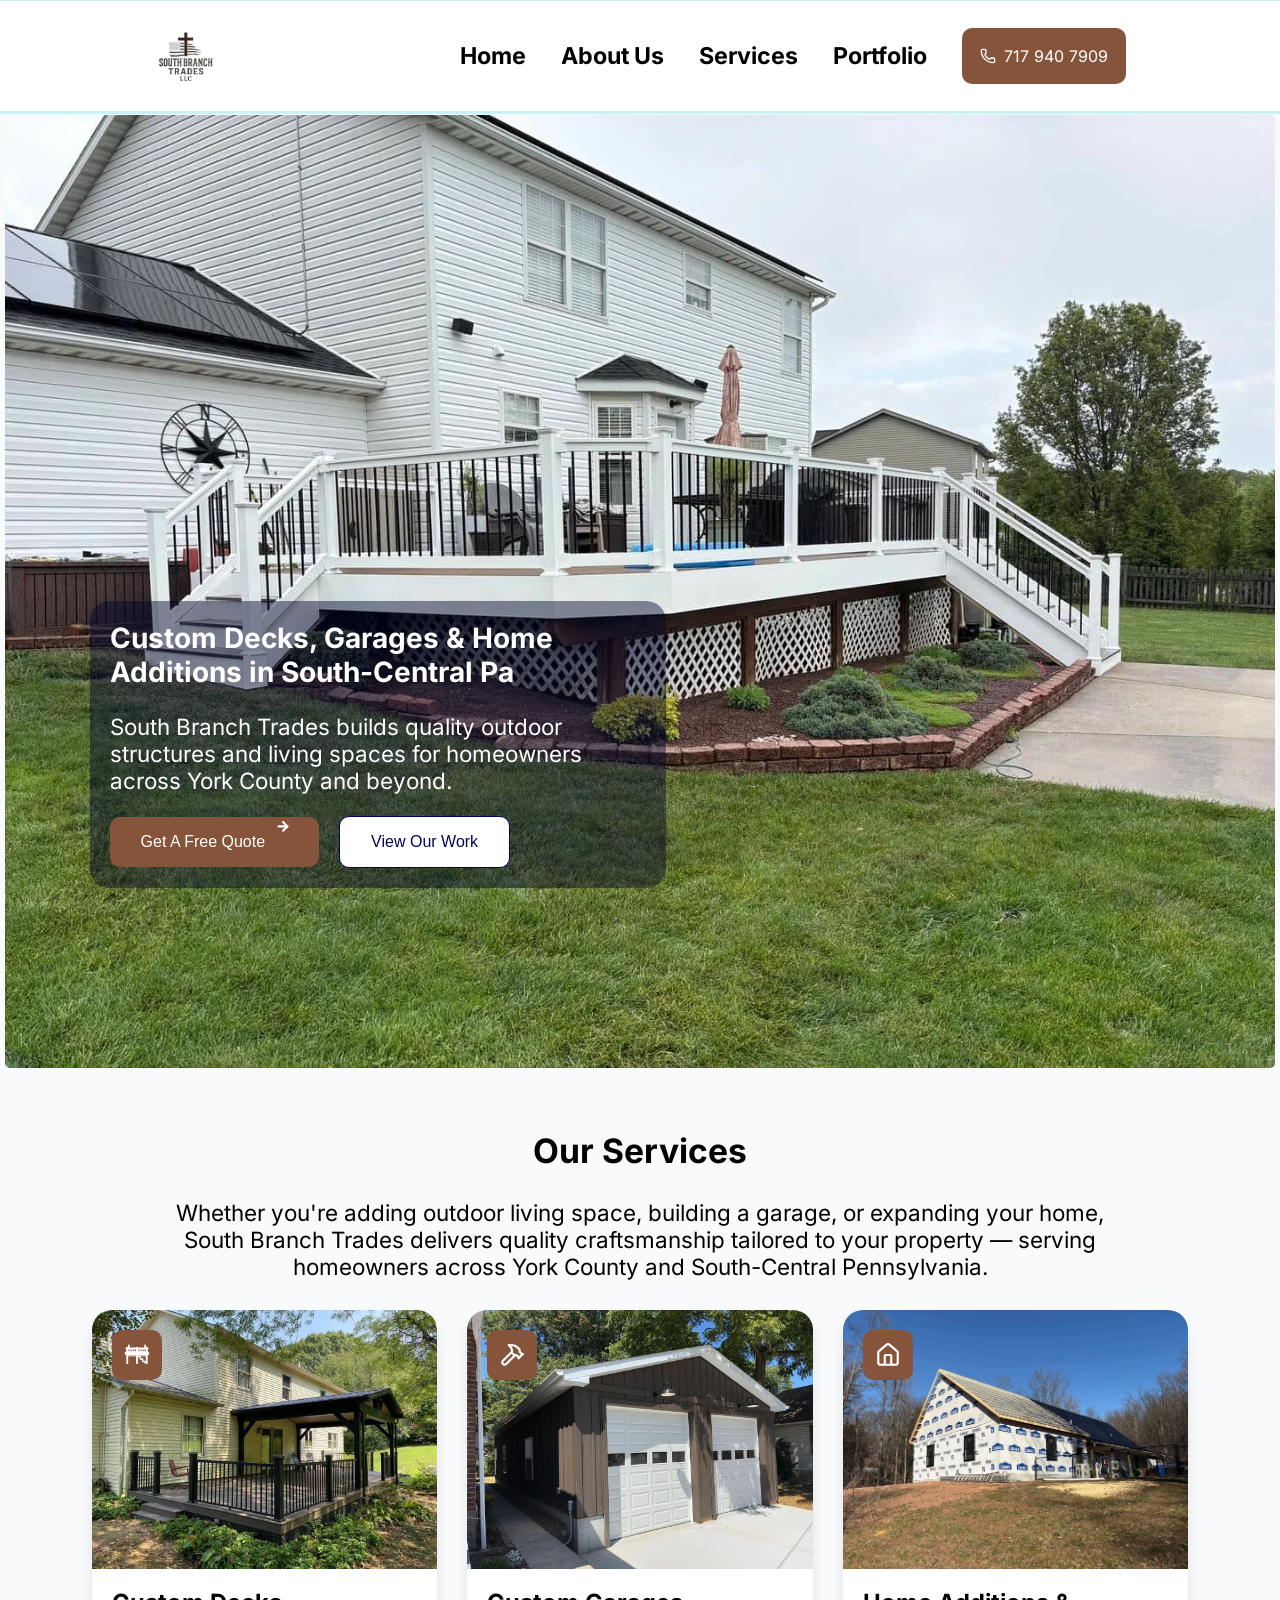
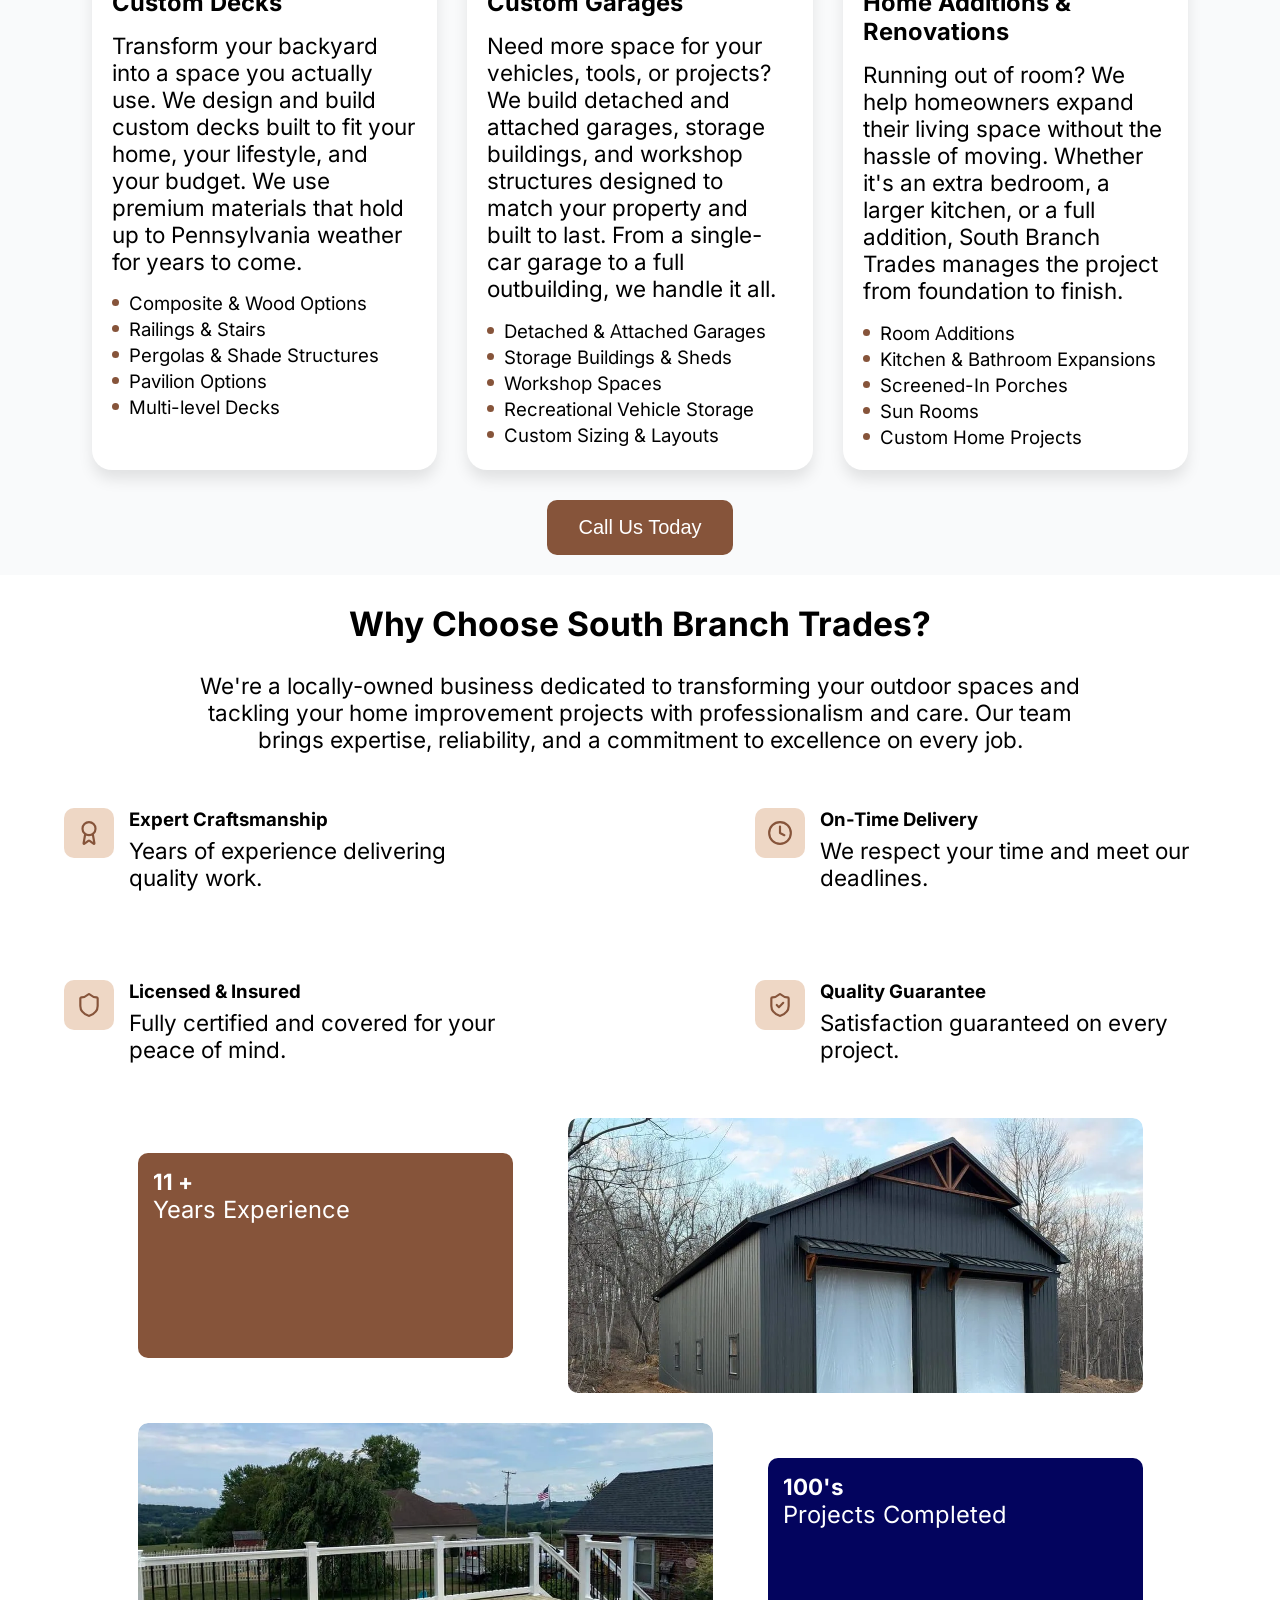
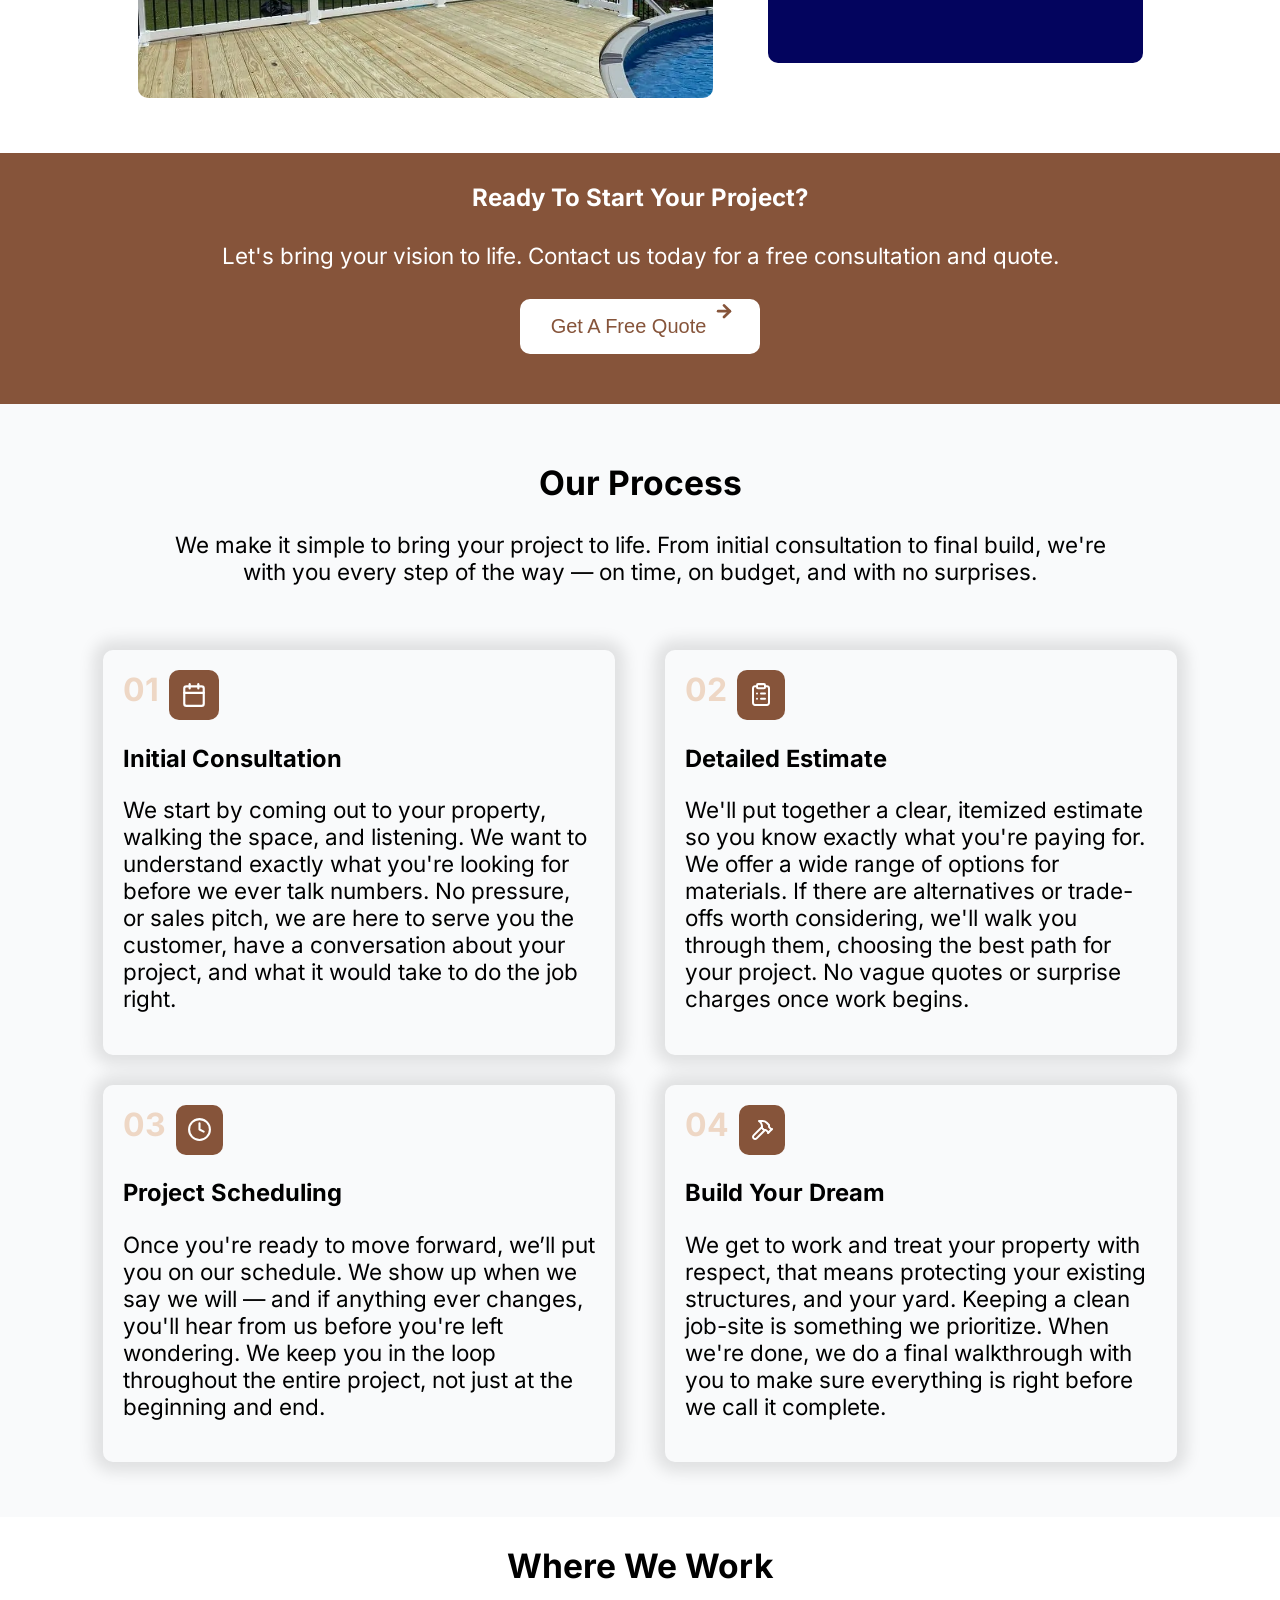
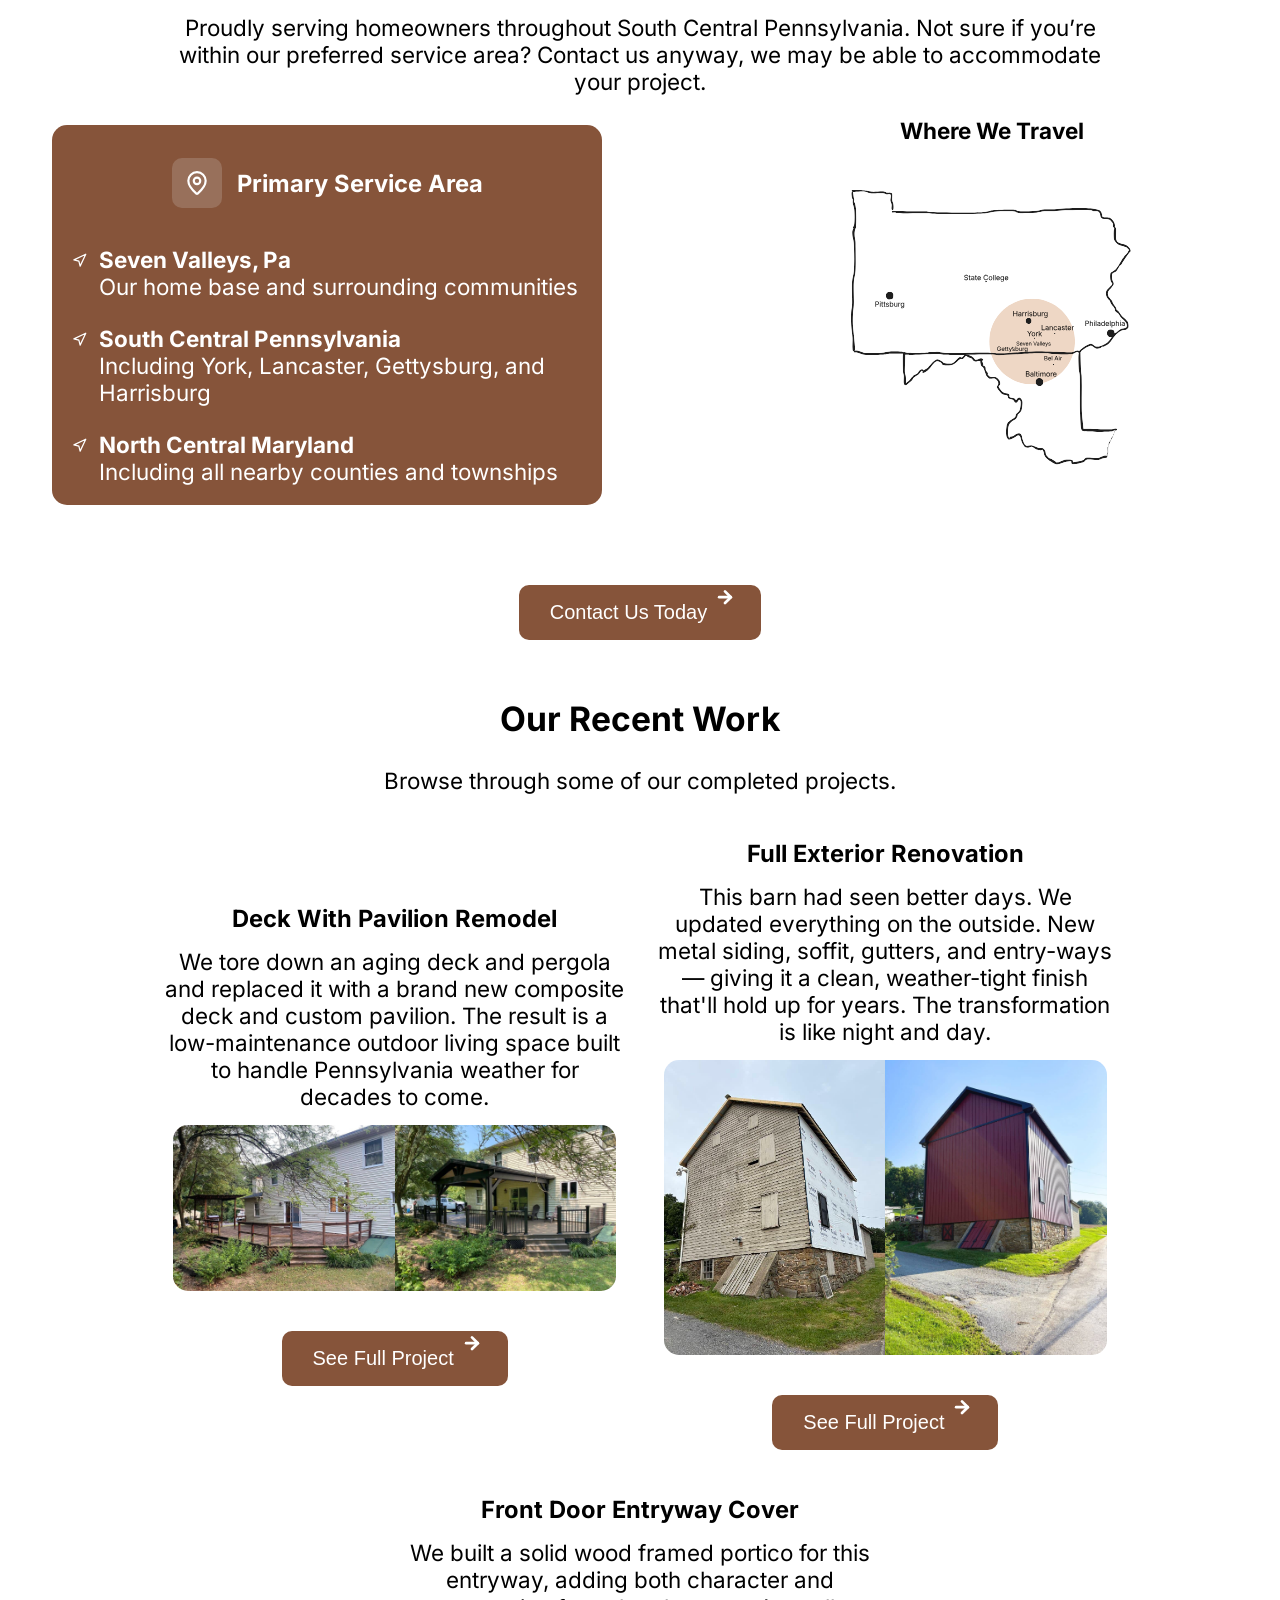
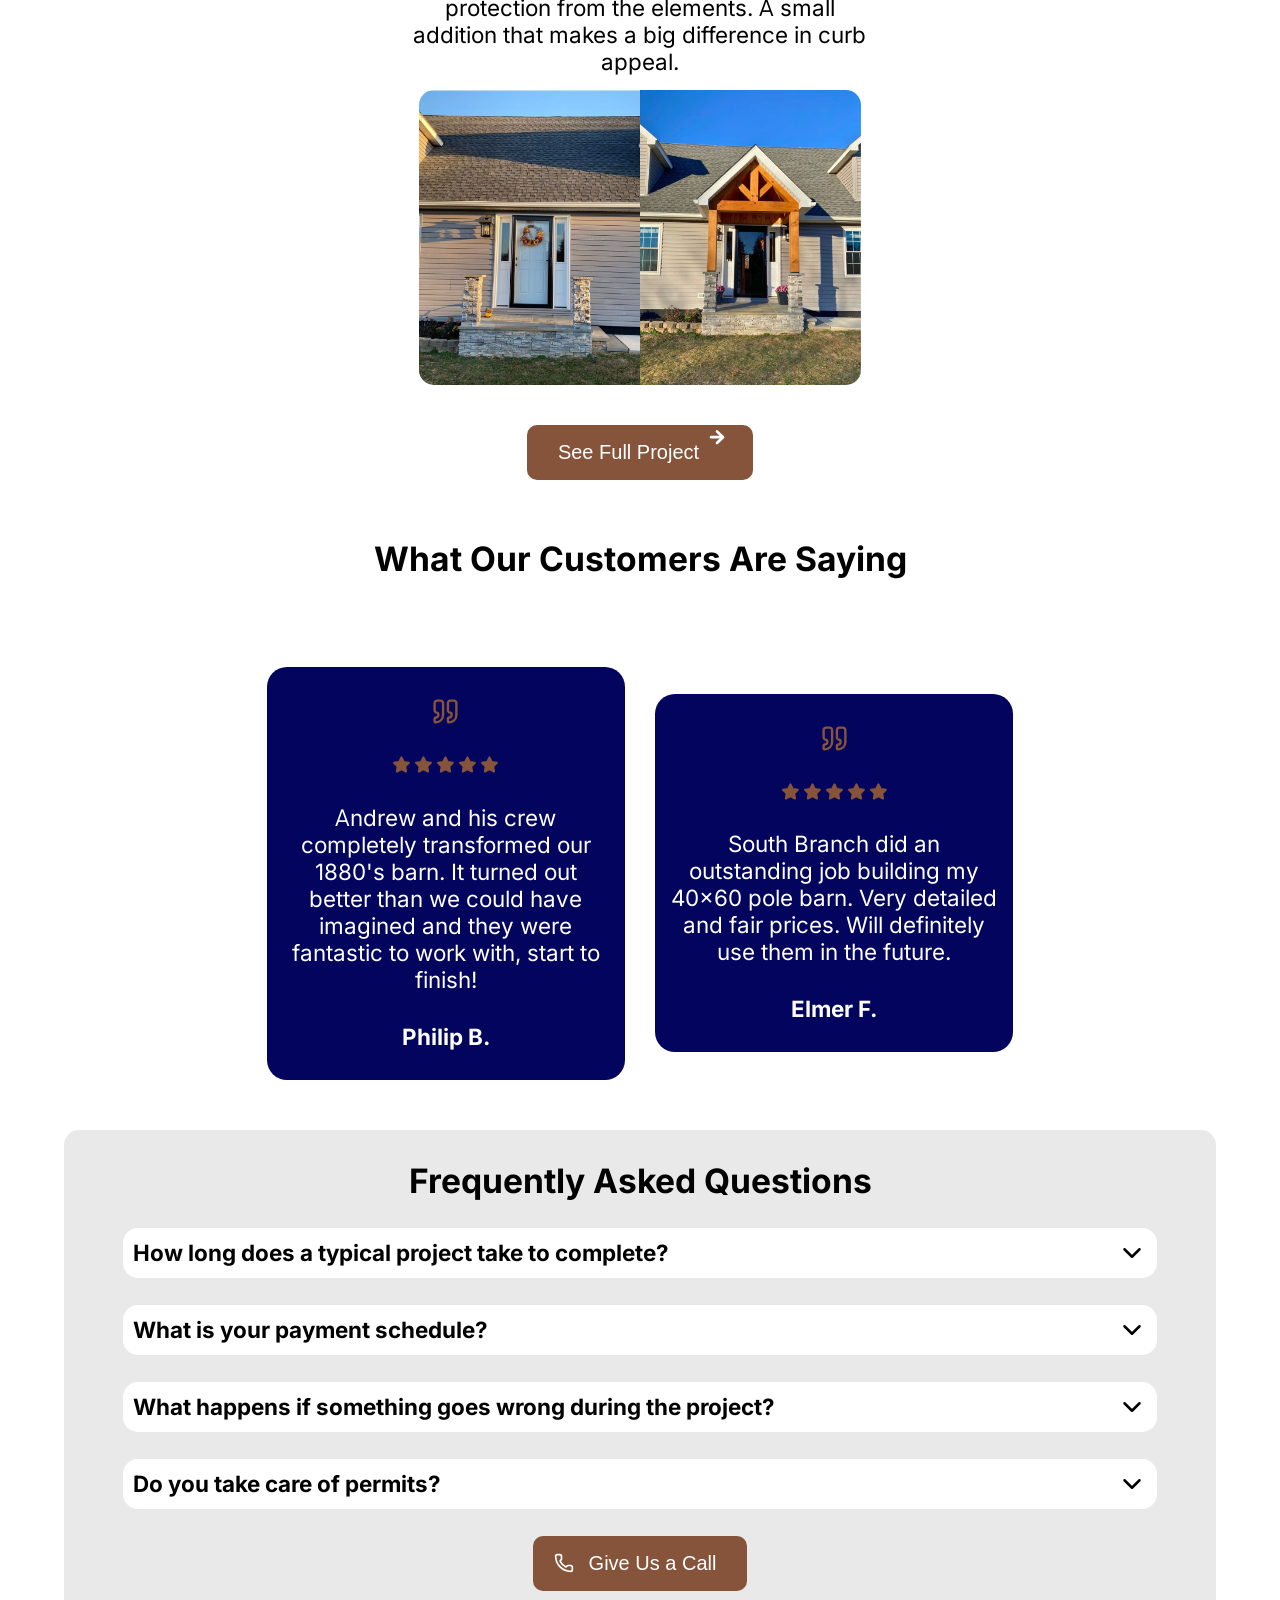
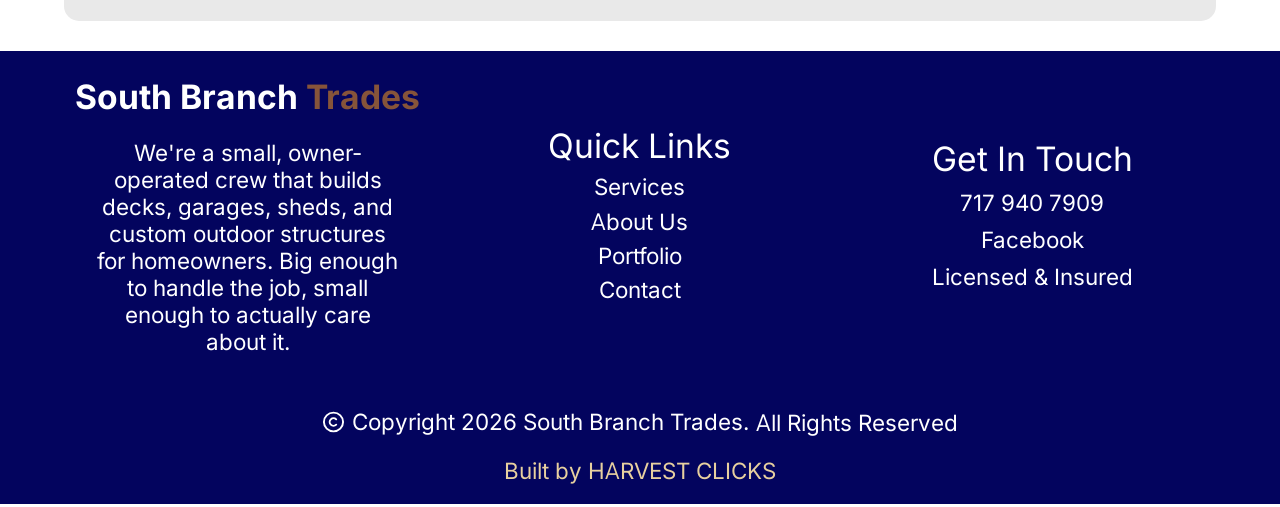
==== commit 855252f3: "link canonical tags" ====
--- a/index.html
+++ b/index.html
@@ -5,6 +5,7 @@
 	<meta name="description" content="We help you get the most out of your property, whether it's building a new garage or deck, or adding more space to an existing house. Call to get a free quote.">
 	<meta name="viewport" content="width=device-width, initial-scale=1.0">
     <meta charset="utf-8">
+    <link rel="canonical" href="https://southbranchtrades.com">
 	<link rel="icon" type="image/svg" sizes="32x32" href="south-branch-favicon.svg">
     <link rel="icon" type="image/svg" sizes="180x180" href="south-branch-180favicon.svg">
     <link rel="preload" href="/inter-v20-latin-700.woff2" as="font" type="font/woff2" crossorigin>
--- a/critical-home.css
+++ b/critical-home.css
@@ -1 +1 @@
-a,h1,h2,h3,p{color:var(--font)}@font-face{font-display:optional;font-family:Inter;font-style:normal;font-weight:400;src:url('inter-v20-latin-regular.woff2') format('woff2')}@font-face{font-display:optional;font-family:Inter;font-style:normal;font-weight:700;src:url('inter-v20-latin-700.woff2') format('woff2')}@font-face{font-display:optional;font-family:Inter;font-style:normal;font-weight:400;src:url('plus-jakarta-sans-v12-latin-regular.woff2') format('woff2');unicode-range:U+0041}@font-face{font-display:optional;font-family:Inter;font-style:normal;font-weight:700;src:url('plus-jakarta-sans-v12-latin-700.woff2') format('woff2');unicode-range:U+0041}:root{--primary:#86543A;--primaryLight:#EED7C5;--secondary:#03045E;--third:#CAF0F8;--grayBackgrd:#F9FAFB;--font:#000;--h1:calc(2rem + 2vw);--h2:calc(1.3rem + 1vw);--h3:calc(1rem + 0.6vw);--p:calc(1rem + 0.5vw);--m-h1:1.75rem;--m-h2:1.5rem;--m-btn:1.25rem;--border:20px;--max:1500px;--portfolioHeight:500px}*{box-sizing:border-box}body{font-family:Inter;font-size:16px;margin:0 auto;padding:0;max-width:100vw;position:relative}li{list-style:none}a{border:none;text-decoration:none}h1{font-size:var(--h1)}h2{font-size:var(--h2)}h3{font-size:var(--h3)}p{font-size:var(--p)}button{display:flex;border-radius:10px;background-color:var(--primary);width:auto;height:auto;color:#fff;font-size:1.5rem;text-align:center;border:none;cursor:pointer}button a{padding:15px 25px}button img{margin-left:-17px;margin-right:20px}@media only screen and (min-width:0rem){#about-hero .hero-buttons button a,button a{font-size:var(--m-btn);color:#fff}#about-hero .hero-buttons button img,button img{width:var(--m-btn);height:auto}.navigation{display:flex;flex-direction:row;align-items:center;justify-content:space-around;padding:10px 0;position:sticky;top:1px;left:0;box-shadow:0 0 1px 3px var(--third);z-index:1000;background-color:#fff;max-width:1500px;margin:0 auto}#about-hero,#hero,.services-hero{position:relative}.navigation .logo{width:90px;height:90px;aspect-ratio:90/90}.navigation .logo img{width:100%;height:auto;border-radius:15px}.navigation .mobile-box{width:60px;height:60px;cursor:pointer;position:relative;display:flex;flex-direction:column;justify-content:center;align-items:center;gap:6px}.navigation .mobile-box .line{background-color:#545454;width:70%;height:6px;border-radius:5px}.mobile-menu-open .mobile-box .line1{position:absolute;top:45.5%;transform:rotate(50deg);transition:transform .6s}#menu,.mobile-menu-open .mobile-box .line2{display:none}.mobile-menu-open .mobile-box .line3{position:absolute;top:45.5%;transform:rotate(-50deg);transition:transform .6s}.mobile-menu-open #menu{display:inherit;position:absolute;top:90px}.mobile-menu-open .nav-menu{width:95vw;padding:35px 0 30px;display:flex;flex-direction:column;row-gap:20px;align-items:center;background-color:var(--primaryLight);border-radius:20px;font-size:2rem;font-weight:700;margin:0}.mobile-menu-open .nav-menu li:nth-last-child(2){margin-bottom:35px}.nav-menu .menu-cta{border-radius:10px;display:flex;align-items:center;justify-content:center;column-gap:8px;background-color:var(--primary);padding:18px}.nav-menu .menu-cta img{width:1.4rem;height:auto}.nav-menu .menu-cta a{color:#fff;font-size:1.3rem;font-weight:100}#hero{padding-bottom:5px;background-color:var(--grayBackgrd)}#hero picture{width:calc(100vw - 10px);max-width:1490px;display:block;margin:5px auto}#hero img{width:100%;height:auto;aspect-ratio:1490/1118;border-radius:5px}#hero .hero-content{width:90vw;border:1px solid var(--secondary);border-radius:20px;margin:0 auto;padding:20px}#hero .hero-content h1{margin-top:0;font-size:var(--m-h1);text-align:center}#hero .hero-buttons{display:flex;flex-flow:row wrap;align-items:center;row-gap:20px;column-gap:20px;justify-content:center;margin-top:15px}#hero .hero-buttons img{width:var(--m-btn)}#hero .hero-buttons .hero-portfolio-btn{background-color:#fff;border:1px solid var(--secondary)}#hero .hero-buttons .hero-portfolio-btn a{color:var(--secondary)}#about-hero{display:flex;flex-flow:row wrap;justify-content:center}#about-hero>picture{width:100%}#about-hero picture img{width:100%;height:auto;object-fit:cover}#about-hero .hero-content{display:flex;flex-direction:column;align-items:center;justify-content:center;padding:30px 5vw;row-gap:25px}#about-hero .hero-content h1{font-size:var(--m-h1);text-align:center;margin:0}#about-hero .hero-content p{margin:0;text-align:left;width:100%}#about-hero .hero-content picture{width:100%;display:block}#about-hero .hero-content picture img{width:100%;height:auto;border-radius:var(--border);display:block}#about-hero .hero-content picture:nth-of-type(2){width:75vw;margin:0 auto}#about-hero .hero-buttons{display:flex;justify-content:center;padding:0 0 40px}#about-hero .hero-buttons button{display:flex;align-items:center;column-gap:8px}.serv-port-buttons{display:flex;flex-flow:column nowrap;align-items:center;margin:30px auto 40px}.serv-port-buttons h1{text-align:center;font-size:var(--m-h1);margin-bottom:30px}.serv-port-buttons p{text-align:center}.serv-port-buttons .select-a-service-buttons{display:flex;flex-flow:row nowrap;justify-content:center;column-gap:15px}.serv-port-buttons .select-a-service-buttons button a{padding:7px 15px;font-size:1.3rem}.port-additions .port-decks-btn,.port-additions-btn,.port-garages .port-decks-btn,.port-garages-btn,.port-misc .port-decks-btn,.port-misc-btn,.select-a-service-buttons #additions-btn,.select-a-service-buttons #garages-btn,.show-additions .select-a-service-buttons #decks-btn,.show-garages .select-a-service-buttons #decks-btn{background-color:#fff;border:1px solid var(--primary)}.port-additions .port-decks-btn a,.port-additions-btn a,.port-garages .port-decks-btn a,.port-garages-btn a,.port-misc .port-decks-btn a,.port-misc-btn a,.select-a-service-buttons #additions-btn a,.select-a-service-buttons #garages-btn a,.show-additions .select-a-service-buttons #decks-btn a,.show-garages .select-a-service-buttons #decks-btn a{color:var(--primary)}.port-additions .port-additions-btn,.port-garages .port-garages-btn,.port-misc .port-misc-btn,.show-additions .select-a-service-buttons #additions-btn,.show-garages .select-a-service-buttons #garages-btn{background-color:var(--primary);border:none}.port-additions .port-additions-btn a,.port-garages .port-garages-btn a,.port-misc .port-misc-btn a,.show-additions .select-a-service-buttons #additions-btn a,.show-garages .select-a-service-buttons #garages-btn a{color:#fff}.services-hero .hero-pic{display:block;width:100vw;aspect-ratio:1500/1125;max-width:1500px}.contact-hero-icon-cluster picture img,.services-hero .hero-pic img{width:100%;height:auto}.services-hero .icon-pic{display:flex;align-items:center;justify-content:center;width:50px;height:50px;border-radius:10px;background-color:var(--primary);position:absolute;top:30px;left:30px}.services-hero .icon-pic img{width:62%;height:auto}#portfolio-buttons .select-a-service-buttons{column-gap:8px}#portfolio-buttons .select-a-service-buttons button a{padding:7px;font-size:1rem}#portfolio-buttons{display:flex;flex-flow:row wrap;justify-content:center;row-gap:20px;padding:0 30px;margin:30px auto 0}#portfolio-buttons h1{margin:0}#portfolio-buttons p{margin:0;width:60vw}.port-sections{display:flex;flex-flow:row wrap;justify-content:center;margin-top:20px}.port-sections p:nth-child(2){width:90vw;text-align:center;margin-bottom:35px}#contact-hero{margin:0 auto 30px;display:flex;flex-direction:column;align-items:center;row-gap:25px}#contact-hero .header-cont{padding:30px 7vw 0;text-align:center}#contact-hero .header-cont h1{font-size:var(--m-h1);margin:0 0 10px}#contact-hero .header-cont p{margin:0;width:85vw}#contact-hero>img{width:95vw;height:auto;display:block;object-position:30px}.contact-hero-content{width:85vw;border-radius:15px;background-color:var(--primary);display:flex;flex-direction:column;align-items:center;row-gap:20px;padding:20px 0;color:#fff}.contact-hero-content h2{color:#fff;font-size:var(--m-h2);margin:0}.contact-hero-icon-cluster{width:85%;display:flex;flex-flow:row wrap;align-items:center;column-gap:15px}.contact-hero-icon-cluster:nth-of-type(2) a{font-size:.83rem}.contact-hero-icon-cluster picture{width:50px;height:50px;display:flex;justify-content:center;align-items:center;background-color:rgba(225,225,225,.2);border-radius:10px;padding:10px;flex-shrink:0}.contact-hero-icon-cluster strong{color:#fff;font-size:var(--p);width:calc(100% - 65px)}.contact-hero-icon-cluster a,.contact-hero-icon-cluster span{color:rgba(255,255,255,.85);font-size:var(--p);margin-left:65px}.business-hours{border-top:1px solid rgba(255,255,255,.3);padding:15px 15px 0;display:flex;flex-direction:column;row-gap:10px}.business-hours h3{color:#fff;margin:0 0 5px}.hours-of-operation{display:flex;justify-content:space-between;align-items:center;column-gap:10px}.hours-of-operation span{color:rgba(255,255,255,.85);font-size:var(--p)}}@media only screen and (min-width:400px){#portfolio-buttons .select-a-service-buttons{column-gap:15px}}@media only screen and (min-width:460px){#portfolio-buttons .select-a-service-buttons button a{padding:7px 14px}}@media only screen and (min-width:48.3rem){#hero .hero-content{position:absolute;top:220px;left:7vw;background-color:rgba(2,5,43,.45);width:55vw;border:none}@media only screen and (min-width:850px){#hero .hero-content{top:250px}}#hero .hero-content h1{color:#fff;text-align:left}#hero .hero-content p{color:#fff}#hero .hero-buttons{justify-content:flex-start}#hero .hero-buttons button a{font-size:1rem}#portfolio-buttons .select-a-service-buttons button a,.serv-port-buttons .select-a-service-buttons button a{font-size:1.5rem;padding:15px 25px}#about-hero picture:first-child img{height:auto}#about-hero .hero-content{display:inline;padding:40px}#about-hero .hero-content h1{font-size:var(--h1);width:100%}#about-hero .hero-content p{margin:30px 0}#about-hero .hero-content picture:first-of-type{width:35vw;float:left;margin:30px 30px 30px 0}#about-hero .hero-content picture:first-of-type img{width:100%}.serv-port-buttons h1{width:60vw}.serv-port-buttons .select-a-service-buttons{column-gap:30px}#portfolio-buttons .select-a-service-buttons{column-gap:30px;margin:35px 0 0 35px}#contact-hero{flex-flow:row wrap;justify-content:center;column-gap:4vw;padding:30px 5vw 0;row-gap:30px}#contact-hero .header-cont{flex:0 0 100%;padding:10px 7vw 0}#contact-hero .header-cont h1{font-size:var(--h1)}#contact-hero>img{width:45vw;max-width:600px}.contact-hero-content{width:clamp(280px,42%,520px)}}@media only screen and (min-width:1200px){.contact-hero-icon-cluster:nth-of-type(2) a{font-size:var(--p)}}@media only screen and (min-width:64rem){.navigation{justify-content:space-between}.navigation .logo{margin-left:100px}.navigation .mobile-box{display:none}#menu{display:inherit;margin-right:70px}.navigation .nav-menu{display:flex;align-items:center;column-gap:25px;margin:0;padding:0;font-size:1.45rem;font-weight:700}.nav-menu .menu-cta img{width:1rem}.nav-menu .menu-cta a{font-size:1rem}#hero .hero-content{top:clamp(380px,38vw,580px)}@media only screen and (min-width:1115px){#hero .hero-content{width:45vw;max-width:675px}}@media only screen and (min-width:1075px){.navigation .logo{margin-left:clamp(115px,11%,200px)}#menu{margin-right:clamp(100px,12%,185px)}.navigation .nav-menu{column-gap:35px}}#about-hero .hero-content{max-width:var(--max);margin:0 auto;display:flex;flex-flow:row wrap}#about-hero .hero-content h1{order:-2}#about-hero .hero-content p{order:-1}#about-hero .hero-content picture:first-of-type{width:47%}#about-hero .hero-content picture:nth-of-type(2){width:40%}#contact-hero>img{max-width:550px}.contact-hero-content{max-width:500px}}+a,h1,h2,h3,p{color:var(--font)}@font-face{font-display:optional;font-family:Inter;font-style:normal;font-weight:400;src:url(inter-v20-latin-regular.woff2) format("woff2")}@font-face{font-display:optional;font-family:Inter;font-style:normal;font-weight:700;src:url(inter-v20-latin-700.woff2) format("woff2")}@font-face{font-display:optional;font-family:Inter;font-style:normal;font-weight:400;src:url(plus-jakarta-sans-v12-latin-regular.woff2) format("woff2");unicode-range:U+0041}@font-face{font-display:optional;font-family:Inter;font-style:normal;font-weight:700;src:url(plus-jakarta-sans-v12-latin-700.woff2) format("woff2");unicode-range:U+0041}:root{--primary:#86543a;--primaryLight:#eed7c5;--secondary:#03045e;--third:#caf0f8;--grayBackgrd:#f9fafb;--font:#000;--h1:calc(2rem + 2vw);--h2:calc(1.3rem + 1vw);--h3:calc(1rem + 0.6vw);--p:calc(1rem + 0.5vw);--m-h1:1.75rem;--m-h2:1.5rem;--m-btn:1.25rem;--border:20px;--max:1500px;--portfolioHeight:500px}*{box-sizing:border-box}body{font-family:Inter;font-size:16px;margin:0 auto;padding:0;max-width:100vw;position:relative}li{list-style:none}a{border:none;text-decoration:none}h1{font-size:var(--h1)}h2{font-size:var(--h2)}h3{font-size:var(--h3)}p{font-size:var(--p)}button{display:flex;border-radius:10px;background-color:var(--primary);width:auto;height:auto;color:#fff;font-size:1.5rem;text-align:center;border:none;cursor:pointer}button a{padding:15px 25px}button img{margin-left:-17px;margin-right:20px}@media only screen and (min-width:0rem){#about-hero .hero-buttons button a,button a{font-size:var(--m-btn);color:#fff}#about-hero .hero-buttons button img,button img{width:var(--m-btn);height:auto}#header{position:sticky;top:1px;left:0;z-index:1000}.navigation{display:flex;flex-direction:row;align-items:center;justify-content:space-around;padding:10px 0;box-shadow:0 0 1px 3px var(--third);background-color:#fff;max-width:1500px;margin:0 auto}#about-hero,#hero,.services-hero{position:relative}.navigation .logo{width:90px;height:90px;aspect-ratio:90/90}.navigation .logo img{width:100%;height:auto;border-radius:15px}.navigation .mobile-box{width:60px;height:60px;cursor:pointer;position:relative;display:flex;flex-direction:column;justify-content:center;align-items:center;gap:6px}.navigation .mobile-box .line{background-color:#545454;width:70%;height:6px;border-radius:5px}.mobile-menu-open .mobile-box .line1{position:absolute;top:45.5%;transform:rotate(50deg);transition:transform 0.6s}#menu,.mobile-menu-open .mobile-box .line2{display:none}.mobile-menu-open .mobile-box .line3{position:absolute;top:45.5%;transform:rotate(-50deg);transition:transform 0.6s}.mobile-menu-open #menu{display:inherit;position:absolute;top:90px}.mobile-menu-open .nav-menu{width:95vw;padding:35px 0 30px;display:flex;flex-direction:column;row-gap:20px;align-items:center;background-color:var(--primaryLight);border-radius:20px;font-size:2rem;font-weight:700;margin:0}.mobile-menu-open .nav-menu li:nth-last-child(2){margin-bottom:35px}.nav-menu .menu-cta{border-radius:10px;display:flex;align-items:center;justify-content:center;column-gap:8px;background-color:var(--primary);padding:18px}.nav-menu .menu-cta img{width:1.4rem;height:auto}.nav-menu .menu-cta a{color:#fff;font-size:1.3rem;font-weight:100}#hero{padding-bottom:5px;background-color:var(--grayBackgrd)}#hero picture{width:calc(100vw - 10px);max-width:1490px;display:block;margin:5px auto}#hero img{width:100%;height:auto;aspect-ratio:1490/1118;border-radius:5px}#hero .hero-content{width:90vw;border:1px solid var(--secondary);border-radius:20px;margin:0 auto;padding:20px}#hero .hero-content h1{margin-top:0;font-size:var(--m-h1);text-align:center}#hero .hero-buttons{display:flex;flex-flow:row wrap;align-items:center;row-gap:20px;column-gap:20px;justify-content:center;margin-top:15px}#hero .hero-buttons img{width:var(--m-btn)}#hero .hero-buttons .hero-portfolio-btn{background-color:#fff;border:1px solid var(--secondary)}#hero .hero-buttons .hero-portfolio-btn a{color:var(--secondary)}#about-hero{display:flex;flex-flow:row wrap;justify-content:center}#about-hero>picture{width:100%}#about-hero picture img{width:100%;height:auto;object-fit:cover}#about-hero .hero-content{display:flex;flex-direction:column;align-items:center;justify-content:center;padding:30px 5vw;row-gap:25px}#about-hero .hero-content h1{font-size:var(--m-h1);text-align:center;margin:0}#about-hero .hero-content p{margin:0;text-align:left;width:100%}#about-hero .hero-content picture{width:100%;display:block}#about-hero .hero-content picture img{width:100%;height:auto;border-radius:var(--border);display:block}#about-hero .hero-content picture:nth-of-type(2){width:75vw;margin:0 auto}#about-hero .hero-buttons{display:flex;justify-content:center;padding:0 0 40px}#about-hero .hero-buttons button{display:flex;align-items:center;column-gap:8px}.serv-port-buttons{display:flex;flex-flow:column nowrap;align-items:center;margin:30px auto 40px}.serv-port-buttons h1{text-align:center;font-size:var(--m-h1);margin-bottom:30px}.serv-port-buttons p{text-align:center}.serv-port-buttons .select-a-service-buttons{display:flex;flex-flow:row nowrap;justify-content:center;column-gap:15px}.serv-port-buttons .select-a-service-buttons button a{padding:7px 15px;font-size:1.3rem}.port-additions .port-decks-btn,.port-additions-btn,.port-garages .port-decks-btn,.port-garages-btn,.port-misc .port-decks-btn,.port-misc-btn,.select-a-service-buttons #additions-btn,.select-a-service-buttons #garages-btn,.show-additions .select-a-service-buttons #decks-btn,.show-garages .select-a-service-buttons #decks-btn{background-color:#fff;border:1px solid var(--primary)}.port-additions .port-decks-btn a,.port-additions-btn a,.port-garages .port-decks-btn a,.port-garages-btn a,.port-misc .port-decks-btn a,.port-misc-btn a,.select-a-service-buttons #additions-btn a,.select-a-service-buttons #garages-btn a,.show-additions .select-a-service-buttons #decks-btn a,.show-garages .select-a-service-buttons #decks-btn a{color:var(--primary)}.port-additions .port-additions-btn,.port-garages .port-garages-btn,.port-misc .port-misc-btn,.show-additions .select-a-service-buttons #additions-btn,.show-garages .select-a-service-buttons #garages-btn{background-color:var(--primary);border:none}.port-additions .port-additions-btn a,.port-garages .port-garages-btn a,.port-misc .port-misc-btn a,.show-additions .select-a-service-buttons #additions-btn a,.show-garages .select-a-service-buttons #garages-btn a{color:#fff}.services-hero .hero-pic{display:block;width:100vw;aspect-ratio:1500/1125;max-width:1500px}.contact-hero-icon-cluster picture img,.services-hero .hero-pic img{width:100%;height:auto}.services-hero .icon-pic{display:flex;align-items:center;justify-content:center;width:50px;height:50px;border-radius:10px;background-color:var(--primary);position:absolute;top:30px;left:30px}.services-hero .icon-pic img{width:62%;height:auto}#portfolio-buttons .select-a-service-buttons{column-gap:8px}#portfolio-buttons .select-a-service-buttons button a{padding:7px;font-size:1rem}#portfolio-buttons{display:flex;flex-flow:row wrap;justify-content:center;row-gap:20px;padding:0 30px;margin:30px auto 0}#portfolio-buttons h1{margin:0}#portfolio-buttons p{margin:0;width:60vw}.port-sections{display:flex;flex-flow:row wrap;justify-content:center;margin-top:20px}.port-sections p:nth-child(2){width:90vw;text-align:center;margin-bottom:35px}#contact-hero{margin:0 auto 30px;display:flex;flex-direction:column;align-items:center;row-gap:25px}#contact-hero .header-cont{padding:30px 7vw 0;text-align:center}#contact-hero .header-cont h1{font-size:var(--m-h1);margin:0 0 10px}#contact-hero .header-cont p{margin:0;width:85vw}#contact-hero>img{width:95vw;height:auto;display:block;object-position:30px}.contact-hero-content{width:85vw;border-radius:15px;background-color:var(--primary);display:flex;flex-direction:column;align-items:center;row-gap:20px;padding:20px 0;color:#fff}.contact-hero-content h2{color:#fff;font-size:var(--m-h2);margin:0}.contact-hero-icon-cluster{width:85%;display:flex;flex-flow:row wrap;align-items:center;column-gap:15px}.contact-hero-icon-cluster:nth-of-type(2) a{font-size:.83rem}.contact-hero-icon-cluster picture{width:50px;height:50px;display:flex;justify-content:center;align-items:center;background-color:rgb(225 225 225 / .2);border-radius:10px;padding:10px;flex-shrink:0}.contact-hero-icon-cluster strong{color:#fff;font-size:var(--p);width:calc(100% - 65px)}.contact-hero-icon-cluster a,.contact-hero-icon-cluster span{color:rgb(255 255 255 / .85);font-size:var(--p);margin-left:65px}.business-hours{border-top:1px solid rgb(255 255 255 / .3);padding:15px 15px 0;display:flex;flex-direction:column;row-gap:10px}.business-hours h3{color:#fff;margin:0 0 5px}.hours-of-operation{display:flex;justify-content:space-between;align-items:center;column-gap:10px}.hours-of-operation span{color:rgb(255 255 255 / .85);font-size:var(--p)}}@media only screen and (min-width:400px){#portfolio-buttons .select-a-service-buttons{column-gap:15px}}@media only screen and (min-width:460px){#portfolio-buttons .select-a-service-buttons button a{padding:7px 14px}}@media only screen and (min-width:48.3rem){#hero .hero-content{position:absolute;top:220px;left:7vw;background-color:rgb(2 5 43 / .45);width:55vw;border:none}@media only screen and (min-width:850px){#hero .hero-content{top:250px}}#hero .hero-content h1{color:#fff;text-align:left}#hero .hero-content p{color:#fff}#hero .hero-buttons{justify-content:flex-start}#hero .hero-buttons button a{font-size:1rem}#portfolio-buttons .select-a-service-buttons button a,.serv-port-buttons .select-a-service-buttons button a{font-size:1.5rem;padding:15px 25px}#about-hero picture:first-child img{height:auto}#about-hero .hero-content{display:inline;padding:40px}#about-hero .hero-content h1{font-size:var(--h1);width:100%}#about-hero .hero-content p{margin:30px 0}#about-hero .hero-content picture:first-of-type{width:35vw;float:left;margin:30px 30px 30px 0}#about-hero .hero-content picture:first-of-type img{width:100%}.serv-port-buttons h1{width:60vw}.serv-port-buttons .select-a-service-buttons{column-gap:30px}#portfolio-buttons .select-a-service-buttons{column-gap:30px;margin:35px 0 0 35px}#contact-hero{flex-flow:row wrap;justify-content:center;column-gap:4vw;padding:30px 5vw 0;row-gap:30px}#contact-hero .header-cont{flex:0 0 100%;padding:10px 7vw 0}#contact-hero .header-cont h1{font-size:var(--h1)}#contact-hero>img{width:45vw;max-width:600px}.contact-hero-content{width:clamp(280px, 42%, 520px)}}@media only screen and (min-width:1200px){.contact-hero-icon-cluster:nth-of-type(2) a{font-size:var(--p)}}@media only screen and (min-width:64rem){.navigation{justify-content:space-between}.navigation .logo{margin-left:100px}.navigation .mobile-box{display:none}#menu{display:inherit;margin-right:70px}.navigation .nav-menu{display:flex;align-items:center;column-gap:25px;margin:0;padding:0;font-size:1.45rem;font-weight:700}.nav-menu .menu-cta img{width:1rem}.nav-menu .menu-cta a{font-size:1rem}#hero .hero-content{top:clamp(380px, 38vw, 580px)}@media only screen and (min-width:1115px){#hero .hero-content{width:45vw;max-width:675px}}@media only screen and (min-width:1075px){.navigation .logo{margin-left:clamp(115px, 11%, 200px)}#menu{margin-right:clamp(100px, 12%, 185px)}.navigation .nav-menu{column-gap:35px}}#about-hero .hero-content{max-width:var(--max);margin:0 auto;display:flex;flex-flow:row wrap}#about-hero .hero-content h1{order:-2}#about-hero .hero-content p{order:-1}#about-hero .hero-content picture:first-of-type{width:47%}#about-hero .hero-content picture:nth-of-type(2){width:40%}#contact-hero>img{max-width:550px}.contact-hero-content{max-width:500px}}
